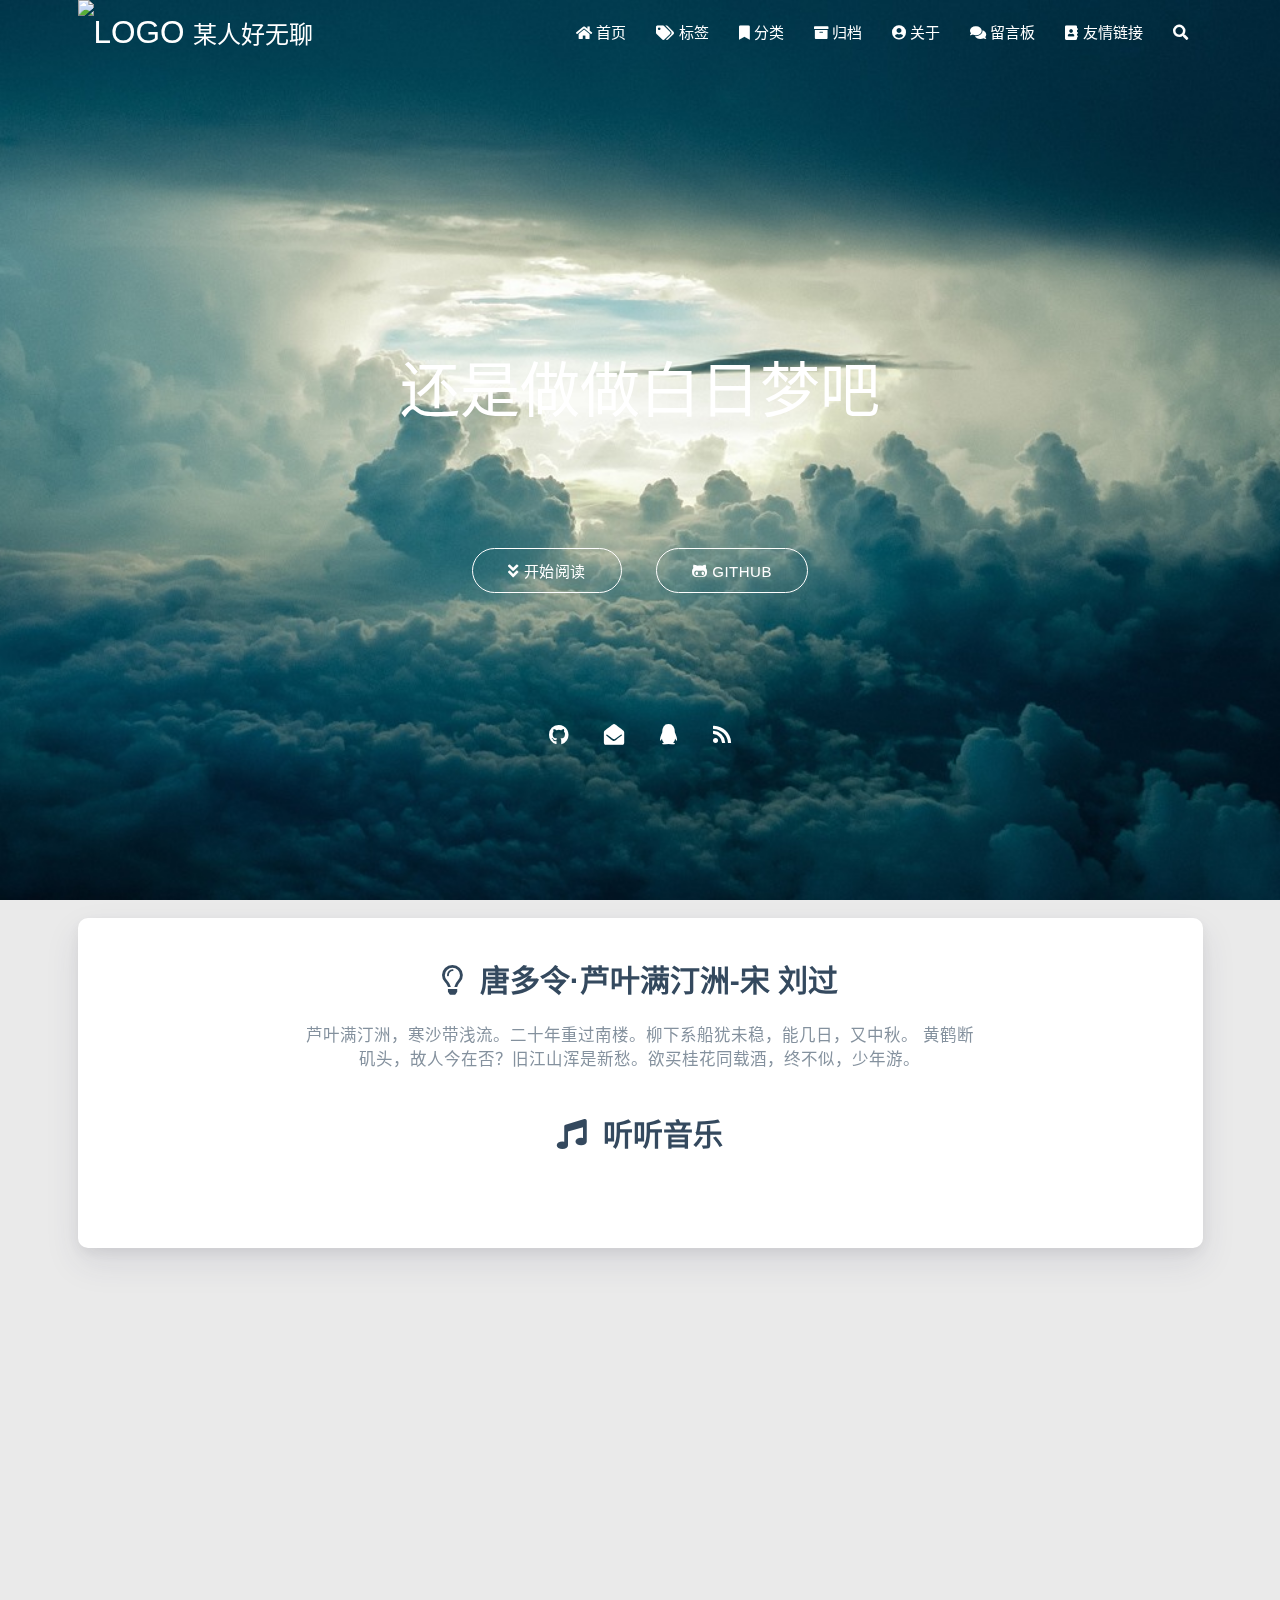
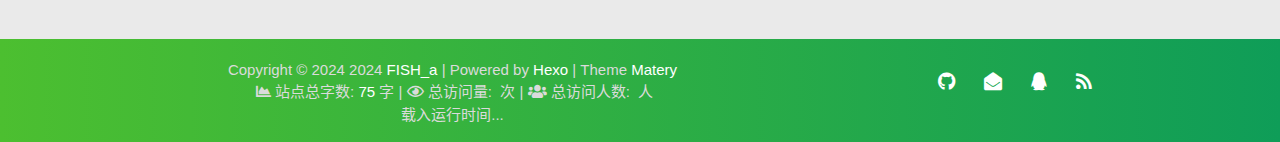
==== index.html @ 222952ec "Site updated: 2024-07-02 15:16:14" ====
<!DOCTYPE HTML>
<html lang="zh-CN">


<head>
    <meta charset="utf-8">
    <meta name="keywords" content="某人好无聊">
    <meta name="description" content="free~">
    <meta http-equiv="X-UA-Compatible" content="IE=edge">
    <meta name="viewport" content="width=device-width, initial-scale=1.0, user-scalable=no">
    <meta name="renderer" content="webkit|ie-stand|ie-comp">
    <meta name="mobile-web-app-capable" content="yes">
    <meta name="format-detection" content="telephone=no">
    <meta name="apple-mobile-web-app-capable" content="yes">
    <meta name="apple-mobile-web-app-status-bar-style" content="black-translucent">
    <!-- Global site tag (gtag.js) - Google Analytics -->


    <title>某人好无聊</title>
    <link rel="icon" type="image/png" href="https://t.tutu.to/img/mIps6">

    <link rel="stylesheet" type="text/css" href="/libs/awesome/css/all.css">
    <link rel="stylesheet" type="text/css" href="/libs/materialize/materialize.min.css">
    <link rel="stylesheet" type="text/css" href="/libs/aos/aos.css">
    <link rel="stylesheet" type="text/css" href="/libs/animate/animate.min.css">
    <link rel="stylesheet" type="text/css" href="/libs/lightGallery/css/lightgallery.min.css">
    <link rel="stylesheet" type="text/css" href="/css/matery.css">
    <link rel="stylesheet" type="text/css" href="/css/my.css">

    <script src="/libs/jquery/jquery.min.js"></script>

<meta name="generator" content="Hexo 7.3.0"></head>



   <style>
    body{
       background-image: url(https://t.tutu.to/img/mNIbw);
       background-repeat:no-repeat;
       background-size:cover;
       background-attachment:fixed;
    }
</style>



<body>
    <header class="navbar-fixed">
    <nav id="headNav" class="bg-color nav-transparent">
        <div id="navContainer" class="nav-wrapper container">
            <div class="brand-logo">
                <a href="/" class="waves-effect waves-light">
                    
                    <img src="https://t.tutu.to/img/mIps6" class="logo-img" alt="LOGO">
                    
                    <span class="logo-span">某人好无聊</span>
                </a>
            </div>
            

<a href="#" data-target="mobile-nav" class="sidenav-trigger button-collapse"><i class="fas fa-bars"></i></a>
<ul class="right nav-menu">
  
  <li class="hide-on-med-and-down nav-item">
    
    <a href="/" class="waves-effect waves-light">
      
      <i class="fas fa-home" style="zoom: 0.6;"></i>
      
      <span>首页</span>
    </a>
    
  </li>
  
  <li class="hide-on-med-and-down nav-item">
    
    <a href="/tags" class="waves-effect waves-light">
      
      <i class="fas fa-tags" style="zoom: 0.6;"></i>
      
      <span>标签</span>
    </a>
    
  </li>
  
  <li class="hide-on-med-and-down nav-item">
    
    <a href="/categories" class="waves-effect waves-light">
      
      <i class="fas fa-bookmark" style="zoom: 0.6;"></i>
      
      <span>分类</span>
    </a>
    
  </li>
  
  <li class="hide-on-med-and-down nav-item">
    
    <a href="/archives" class="waves-effect waves-light">
      
      <i class="fas fa-archive" style="zoom: 0.6;"></i>
      
      <span>归档</span>
    </a>
    
  </li>
  
  <li class="hide-on-med-and-down nav-item">
    
    <a href="/about" class="waves-effect waves-light">
      
      <i class="fas fa-user-circle" style="zoom: 0.6;"></i>
      
      <span>关于</span>
    </a>
    
  </li>
  
  <li class="hide-on-med-and-down nav-item">
    
    <a href="/contact" class="waves-effect waves-light">
      
      <i class="fas fa-comments" style="zoom: 0.6;"></i>
      
      <span>留言板</span>
    </a>
    
  </li>
  
  <li class="hide-on-med-and-down nav-item">
    
    <a href="/friends" class="waves-effect waves-light">
      
      <i class="fas fa-address-book" style="zoom: 0.6;"></i>
      
      <span>友情链接</span>
    </a>
    
  </li>
  
  <li>
    <a href="#searchModal" class="modal-trigger waves-effect waves-light">
      <i id="searchIcon" class="fas fa-search" title="搜索" style="zoom: 0.85;"></i>
    </a>
  </li>
</ul>


<div id="mobile-nav" class="side-nav sidenav">

    <div class="mobile-head bg-color">
        
        <img src="https://t.tutu.to/img/mIps6" class="logo-img circle responsive-img">
        
        <div class="logo-name">某人好无聊</div>
        <div class="logo-desc">
            
            free~
            
        </div>
    </div>

    

    <ul class="menu-list mobile-menu-list">
        
        <li class="m-nav-item">
	  
		<a href="/" class="waves-effect waves-light">
			
			    <i class="fa-fw fas fa-home"></i>
			
			首页
		</a>
          
        </li>
        
        <li class="m-nav-item">
	  
		<a href="/tags" class="waves-effect waves-light">
			
			    <i class="fa-fw fas fa-tags"></i>
			
			标签
		</a>
          
        </li>
        
        <li class="m-nav-item">
	  
		<a href="/categories" class="waves-effect waves-light">
			
			    <i class="fa-fw fas fa-bookmark"></i>
			
			分类
		</a>
          
        </li>
        
        <li class="m-nav-item">
	  
		<a href="/archives" class="waves-effect waves-light">
			
			    <i class="fa-fw fas fa-archive"></i>
			
			归档
		</a>
          
        </li>
        
        <li class="m-nav-item">
	  
		<a href="/about" class="waves-effect waves-light">
			
			    <i class="fa-fw fas fa-user-circle"></i>
			
			关于
		</a>
          
        </li>
        
        <li class="m-nav-item">
	  
		<a href="/contact" class="waves-effect waves-light">
			
			    <i class="fa-fw fas fa-comments"></i>
			
			留言板
		</a>
          
        </li>
        
        <li class="m-nav-item">
	  
		<a href="/friends" class="waves-effect waves-light">
			
			    <i class="fa-fw fas fa-address-book"></i>
			
			友情链接
		</a>
          
        </li>
        
        
        <li><div class="divider"></div></li>
        <li>
            <a href="https://github.com/fanxien" class="waves-effect waves-light" target="_blank">
                <i class="fab fa-github-square fa-fw"></i>Fork Me
            </a>
        </li>
        
    </ul>
</div>


        </div>

        
            <style>
    .nav-transparent .github-corner {
        display: none !important;
    }

    .github-corner {
        position: absolute;
        z-index: 10;
        top: 0;
        right: 0;
        border: 0;
        transform: scale(1.1);
    }

    .github-corner svg {
        color: #0f9d58;
        fill: #fff;
        height: 64px;
        width: 64px;
    }

    .github-corner:hover .octo-arm {
        animation: a 0.56s ease-in-out;
    }

    .github-corner .octo-arm {
        animation: none;
    }

    @keyframes a {
        0%,
        to {
            transform: rotate(0);
        }
        20%,
        60% {
            transform: rotate(-25deg);
        }
        40%,
        80% {
            transform: rotate(10deg);
        }
    }
</style>

<a href="https://github.com/fanxien" class="github-corner tooltipped hide-on-med-and-down" target="_blank"
   data-tooltip="Fork Me" data-position="left" data-delay="50">
    <svg viewBox="0 0 250 250" aria-hidden="true">
        <path d="M0,0 L115,115 L130,115 L142,142 L250,250 L250,0 Z"></path>
        <path d="M128.3,109.0 C113.8,99.7 119.0,89.6 119.0,89.6 C122.0,82.7 120.5,78.6 120.5,78.6 C119.2,72.0 123.4,76.3 123.4,76.3 C127.3,80.9 125.5,87.3 125.5,87.3 C122.9,97.6 130.6,101.9 134.4,103.2"
              fill="currentColor" style="transform-origin: 130px 106px;" class="octo-arm"></path>
        <path d="M115.0,115.0 C114.9,115.1 118.7,116.5 119.8,115.4 L133.7,101.6 C136.9,99.2 139.9,98.4 142.2,98.6 C133.8,88.0 127.5,74.4 143.8,58.0 C148.5,53.4 154.0,51.2 159.7,51.0 C160.3,49.4 163.2,43.6 171.4,40.1 C171.4,40.1 176.1,42.5 178.8,56.2 C183.1,58.6 187.2,61.8 190.9,65.4 C194.5,69.0 197.7,73.2 200.1,77.6 C213.8,80.2 216.3,84.9 216.3,84.9 C212.7,93.1 206.9,96.0 205.4,96.6 C205.1,102.4 203.0,107.8 198.3,112.5 C181.9,128.9 168.3,122.5 157.7,114.1 C157.9,116.9 156.7,120.9 152.7,124.9 L141.0,136.5 C139.8,137.7 141.6,141.9 141.8,141.8 Z"
              fill="currentColor" class="octo-body"></path>
    </svg>
</a>
        
    </nav>

</header>

    
<style>
    .carousel-control {
        width: 45px;
        height: 45px;
        line-height: 55px;
        border-radius: 45px;
        background: transparent;
        cursor: pointer;
        z-index: 100;
    }

    #prev-cover {
        position: absolute;
        top: 48%;
        left: 8px;
    }

    #next-cover {
        position: absolute;
        top: 48%;
        right: 8px;;
    }

    #prev-cover i {
        margin-right: 3px;
    }

    #next-cover i {
        margin-left: 3px;
    }

    .carousel-control:hover {
        background-color: rgba(0, 0, 0, .4);
    }

    .carousel-control i {
        color: #fff;
        font-size: 2.4rem;
    }
</style>



<div class="carousel carousel-slider center index-cover" data-indicators="true" style="margin-top: -64px;">
    

    <div class="carousel-item red white-text bg-cover about-cover">
        <div class="container">
            <div class="row">
    <div class="col s10 offset-s1 m8 offset-m2 l8 offset-l2">
        <div class="brand">
            <div class="title center-align">
                
                还是做做白日梦吧
                
            </div>

            <div class="description center-align">
                
                <span id="subtitle"></span>
                <script src="https://cdn.jsdelivr.net/npm/typed.js@2.0.11"></script>
                <script>
                    var typed = new Typed("#subtitle", {
                        strings: ['从来没有真正的绝境, 只有心灵的迷途','Never really desperate, only the lost of the soul'],
                        startDelay: 300,
                        typeSpeed: 100,
                        loop: true,
                        backSpeed: 50,
                        showCursor: true
                    });
                </script>
                
            </div>
        </div>
    </div>
</div>


<script>
    // 每天切换 banner 图.  Switch banner image every day.
    var bannerUrl = "/medias/banner/" + new Date().getDay() + '.jpg';
    $('.bg-cover').css('background-image', 'url(' + bannerUrl + ')');
</script>



            <div class="cover-btns">
                <a href="#articles" class="waves-effect waves-light btn">
                    <i class="fa fa-angle-double-down"></i>开始阅读
                </a>

                
                    <a href="https://github.com/blinkfox/hexo-theme-matery" class="waves-effect waves-light btn" target="_blank">
                        <i class="fab fa-github-alt"></i>Github
                    </a>
                
            </div>
            <div class="cover-social-link">
    <a href="https://github.com/fanxien" class="tooltipped" target="_blank" data-tooltip="访问我的GitHub" data-position="top" data-delay="50">
        <i class="fab fa-github"></i>
    </a>



    <a href="mailto:3029136568@qq.com" class="tooltipped" target="_blank" data-tooltip="邮件联系我" data-position="top" data-delay="50">
        <i class="fas fa-envelope-open"></i>
    </a>







    <a href="tencent://AddContact/?fromId=50&fromSubId=1&subcmd=all&uin=3029136568" class="tooltipped" target="_blank" data-tooltip="QQ联系我: 3029136568" data-position="top" data-delay="50">
        <i class="fab fa-qq"></i>
    </a>







    <a href="/atom.xml" class="tooltipped" target="_blank" data-tooltip="RSS 订阅" data-position="top" data-delay="50">
        <i class="fas fa-rss"></i>
    </a>

</div>
        </div>
    </div>

    
</div>

<script>
    $(function () {
        let coverSlider = $('.carousel');

        //用户触摸轮播自动 restartPlay 是否生效
        let initUserPressedOrDraggedActive = false

        //用户触摸轮播自动 restartPlay
        function initUserPressedOrDragged(instance) {
            setInterval(() => {
                if (instance.pressed || instance.dragged) {
                    // console.log('initUserPressedOrDragged: ',instance.pressed,instance.dragged)
                    restartPlay()
                }
            }, 1000)
        }

        coverSlider.carousel({
            duration: Number('120'),
            fullWidth: true,
            indicators: 'true' === 'true',
            onCycleTo() {
                if (!initUserPressedOrDraggedActive) {
                    // console.log('initUserPressedOrDraggedActive')
                    initUserPressedOrDragged(this)
                    initUserPressedOrDraggedActive = true
                }
            },
        })

        let carouselIntervalId;
        
        // Loop to call the next cover article picture.
        let autoCarousel = function () {
            carouselIntervalId = setInterval(function () {
                coverSlider.carousel('next');
            }, 5000);
        };
        autoCarousel();
        

        function restartPlay() {
            
            clearInterval(carouselIntervalId);
            autoCarousel();
            
        };

        
        // prev and next cover post.
        $('#prev-cover').click(function () {
            coverSlider.carousel('prev');
            restartPlay();
        });
        $('#next-cover').click(function () {
            coverSlider.carousel('next');
            restartPlay();
        });
        
    });
</script>



<main class="content">

    
    <div id="indexCard" class="index-card">
        <div class="container ">
            <div class="card">
                <div class="card-content">
                    
                        <div class="dream">
    
    <div class="title center-align">
        <i class="far fa-lightbulb"></i>&nbsp;&nbsp;唐多令·芦叶满汀洲-宋 刘过
    </div>
    
    <div class="row">
        <div class="col l8 offset-l2 m10 offset-m1 s10 offset-s1 center-align text">
            芦叶满汀洲，寒沙带浅流。二十年重过南楼。柳下系船犹未稳，能几日，又中秋。 黄鹤断矶头，故人今在否？旧江山浑是新愁。欲买桂花同载酒，终不似，少年游。
        </div>
    </div>
</div>

                    

                    
                        <link rel="stylesheet" href="/libs/aplayer/APlayer.min.css">
<style>
    .aplayer .aplayer-lrc p {
        
        display: none;
        
        font-size: 12px;
        font-weight: 700;
        line-height: 16px !important;
    }

    .aplayer .aplayer-lrc p.aplayer-lrc-current {
        
        display: none;
        
        font-size: 15px;
        color: #42b983;
    }

    
    .aplayer.aplayer-fixed.aplayer-narrow .aplayer-body {
        left: -66px !important;
    }

    .aplayer.aplayer-fixed.aplayer-narrow .aplayer-body:hover {
        left: 0px !important;
    }

    
</style>
<div class="music-player">
    
        <div class="title center-align">
            <i class="fas fa-music"></i>&nbsp;&nbsp;听听音乐
        </div>
    
    <div class="row">
        <meting-js class="col l8 offset-l2 m10 offset-m1 s12"
                   server="netease"
                   type="playlist"
                   id="2349452597"
                   fixed='false'
                   autoplay='true'
                   theme='#42b983'
                   loop='all'
                   order='random'
                   preload='auto'
                   volume='0.7'
                   list-folded='true'
        >
        </meting-js>
    </div>
</div>

<script src="/libs/aplayer/APlayer.min.js"></script>
<script src="https://cdn.jsdelivr.net/npm/meting@2/dist/Meting.min.js"></script>

                        

                    

                    
                    <div id="recommend-sections" class="recommend">
                        



                    </div>
                    
                </div>
            </div>
        </div>
    </div>
    

    

    <!-- 所有文章卡片 -->
    <article id="articles" class="container articles">
        <div class="row article-row">
            
            <div class="article col s12 m6 l4" data-aos="zoom-in">
                <div class="card">
                    <a href="/2024/07/02/hello-world/">
                        <div class="card-image">
                            
                            
                            <img src="/medias/featureimages/12.jpg" class="responsive-img" alt="Hello World">
                            
                            <span class="card-title">Hello World</span>
                        </div>
                    </a>

                    <div class="card-content article-content">
                        <div class="summary block-with-text">
                            
                                Welcome to Hexo! This is your very first post. Check documentation for more info. If you get any problems when using Hex
                            
                        </div>
                        <div class="publish-info">
                            <span class="publish-date">
                                <i class="far fa-clock fa-fw icon-date"></i>2024-07-02
                            </span>
                            <span class="publish-author">
                                
                                <i class="fas fa-user fa-fw"></i>
                                FISH_a
                                
                            </span>
                        </div>
                    </div>

                    
                </div>
            </div>
            
        </div>
    </article>

</main>




    <footer class="page-footer bg-color">
    
    <div class="container row center-align" style="margin-bottom: 15px !important;">
        <div class="col s12 m8 l8 copy-right">
            Copyright&nbsp;&copy;
            
                <span id="year">2024</span>
            
            <span id="year">2024</span>
            <a href="/about" target="_blank">FISH_a</a>
            |&nbsp;Powered by&nbsp;<a href="https://hexo.io/" target="_blank">Hexo</a>
            |&nbsp;Theme&nbsp;<a href="https://github.com/blinkfox/hexo-theme-matery" target="_blank">Matery</a>
            <br>
            
            &nbsp;<i class="fas fa-chart-area"></i>&nbsp;站点总字数:&nbsp;<span
                class="white-color">75</span>&nbsp;字
            
            
            
            
            
            
            <span id="busuanzi_container_site_pv">
                |&nbsp;<i class="far fa-eye"></i>&nbsp;总访问量:&nbsp;<span id="busuanzi_value_site_pv"
                    class="white-color"></span>&nbsp;次
            </span>
            
            
            <span id="busuanzi_container_site_uv">
                |&nbsp;<i class="fas fa-users"></i>&nbsp;总访问人数:&nbsp;<span id="busuanzi_value_site_uv"
                    class="white-color"></span>&nbsp;人
            </span>
            
            <br>
            
            <span id="sitetime">载入运行时间...</span>
            <script>
                function siteTime() {
                    var seconds = 1000;
                    var minutes = seconds * 60;
                    var hours = minutes * 60;
                    var days = hours * 24;
                    var years = days * 365;
                    var today = new Date();
                    var startYear = "2024";
                    var startMonth = "7";
                    var startDate = "2";
                    var startHour = "0";
                    var startMinute = "0";
                    var startSecond = "0";
                    var todayYear = today.getFullYear();
                    var todayMonth = today.getMonth() + 1;
                    var todayDate = today.getDate();
                    var todayHour = today.getHours();
                    var todayMinute = today.getMinutes();
                    var todaySecond = today.getSeconds();
                    var t1 = Date.UTC(startYear, startMonth, startDate, startHour, startMinute, startSecond);
                    var t2 = Date.UTC(todayYear, todayMonth, todayDate, todayHour, todayMinute, todaySecond);
                    var diff = t2 - t1;
                    var diffYears = Math.floor(diff / years);
                    var diffDays = Math.floor((diff / days) - diffYears * 365);
                    var diffHours = Math.floor((diff - (diffYears * 365 + diffDays) * days) / hours);
                    var diffMinutes = Math.floor((diff - (diffYears * 365 + diffDays) * days - diffHours * hours) /
                        minutes);
                    var diffSeconds = Math.floor((diff - (diffYears * 365 + diffDays) * days - diffHours * hours -
                        diffMinutes * minutes) / seconds);
                    if (startYear == todayYear) {
                        document.getElementById("year").innerHTML = todayYear;
                        document.getElementById("sitetime").innerHTML = "本站已安全运行 " + diffDays + " 天 " + diffHours +
                            " 小时 " + diffMinutes + " 分钟 " + diffSeconds + " 秒";
                    } else {
                        document.getElementById("year").innerHTML = startYear + " - " + todayYear;
                        document.getElementById("sitetime").innerHTML = "本站已安全运行 " + diffYears + " 年 " + diffDays +
                            " 天 " + diffHours + " 小时 " + diffMinutes + " 分钟 " + diffSeconds + " 秒";
                    }
                }
                setInterval(siteTime, 1000);
            </script>
            
            <br>
            
        </div>
        <div class="col s12 m4 l4 social-link social-statis">
    <a href="https://github.com/fanxien" class="tooltipped" target="_blank" data-tooltip="访问我的GitHub" data-position="top" data-delay="50">
        <i class="fab fa-github"></i>
    </a>



    <a href="mailto:3029136568@qq.com" class="tooltipped" target="_blank" data-tooltip="邮件联系我" data-position="top" data-delay="50">
        <i class="fas fa-envelope-open"></i>
    </a>







    <a href="tencent://AddContact/?fromId=50&fromSubId=1&subcmd=all&uin=3029136568" class="tooltipped" target="_blank" data-tooltip="QQ联系我: 3029136568" data-position="top" data-delay="50">
        <i class="fab fa-qq"></i>
    </a>







    <a href="/atom.xml" class="tooltipped" target="_blank" data-tooltip="RSS 订阅" data-position="top" data-delay="50">
        <i class="fas fa-rss"></i>
    </a>

</div>
    </div>
</footer>

<div class="progress-bar"></div>


    <!-- 搜索遮罩框 -->
<div id="searchModal" class="modal">
    <div class="modal-content">
        <div class="search-header">
            <span class="title"><i class="fas fa-search"></i>&nbsp;&nbsp;搜索</span>
            <input type="search" id="searchInput" name="s" placeholder="请输入搜索的关键字"
                   class="search-input">
        </div>
        <div id="searchResult"></div>
    </div>
</div>

<script type="text/javascript">
$(function () {
    var searchFunc = function (path, search_id, content_id) {
        'use strict';
        $.ajax({
            url: path,
            dataType: "xml",
            success: function (xmlResponse) {
                // get the contents from search data
                var datas = $("entry", xmlResponse).map(function () {
                    return {
                        title: $("title", this).text(),
                        content: $("content", this).text(),
                        url: $("url", this).text()
                    };
                }).get();
                var $input = document.getElementById(search_id);
                var $resultContent = document.getElementById(content_id);
                $input.addEventListener('input', function () {
                    var str = '<ul class=\"search-result-list\">';
                    var keywords = this.value.trim().toLowerCase().split(/[\s\-]+/);
                    $resultContent.innerHTML = "";
                    if (this.value.trim().length <= 0) {
                        return;
                    }
                    // perform local searching
                    datas.forEach(function (data) {
                        var isMatch = true;
                        var data_title = data.title.trim().toLowerCase();
                        var data_content = data.content.trim().replace(/<[^>]+>/g, "").toLowerCase();
                        var data_url = data.url;
                        data_url = data_url.indexOf('/') === 0 ? data.url : '/' + data_url;
                        var index_title = -1;
                        var index_content = -1;
                        var first_occur = -1;
                        // only match artiles with not empty titles and contents
                        if (data_title !== '' && data_content !== '') {
                            keywords.forEach(function (keyword, i) {
                                index_title = data_title.indexOf(keyword);
                                index_content = data_content.indexOf(keyword);
                                if (index_title < 0 && index_content < 0) {
                                    isMatch = false;
                                } else {
                                    if (index_content < 0) {
                                        index_content = 0;
                                    }
                                    if (i === 0) {
                                        first_occur = index_content;
                                    }
                                }
                            });
                        }
                        // show search results
                        if (isMatch) {
                            str += "<li><a href='" + data_url + "' class='search-result-title'>" + data_title + "</a>";
                            var content = data.content.trim().replace(/<[^>]+>/g, "");
                            if (first_occur >= 0) {
                                // cut out 100 characters
                                var start = first_occur - 20;
                                var end = first_occur + 80;
                                if (start < 0) {
                                    start = 0;
                                }
                                if (start === 0) {
                                    end = 100;
                                }
                                if (end > content.length) {
                                    end = content.length;
                                }
                                var match_content = content.substr(start, end);
                                // highlight all keywords
                                keywords.forEach(function (keyword) {
                                    var regS = new RegExp(keyword, "gi");
                                    match_content = match_content.replace(regS, "<em class=\"search-keyword\">" + keyword + "</em>");
                                });

                                str += "<p class=\"search-result\">" + match_content + "...</p>"
                            }
                            str += "</li>";
                        }
                    });
                    str += "</ul>";
                    $resultContent.innerHTML = str;
                });
            }
        });
    };

    searchFunc('/search.xml', 'searchInput', 'searchResult');
});
</script>

    <!-- 回到顶部按钮 -->
<div id="backTop" class="top-scroll">
    <a class="btn-floating btn-large waves-effect waves-light" href="#!">
        <i class="fas fa-arrow-up"></i>
    </a>
</div>


    <script src="/libs/materialize/materialize.min.js"></script>
    <script src="/libs/masonry/masonry.pkgd.min.js"></script>
    <script src="/libs/aos/aos.js"></script>
    <script src="/libs/scrollprogress/scrollProgress.min.js"></script>
    <script src="/libs/lightGallery/js/lightgallery-all.min.js"></script>
    <script src="/js/matery.js"></script>

    <!-- Baidu Analytics -->

    <!-- Baidu Push -->

<script>
    (function () {
        var bp = document.createElement('script');
        var curProtocol = window.location.protocol.split(':')[0];
        if (curProtocol === 'https') {
            bp.src = 'https://zz.bdstatic.com/linksubmit/push.js';
        } else {
            bp.src = 'http://push.zhanzhang.baidu.com/push.js';
        }
        var s = document.getElementsByTagName("script")[0];
        s.parentNode.insertBefore(bp, s);
    })();
</script>

    
    <script src="/libs/others/clicklove.js" async="async"></script>
    
    
    <script async src="/libs/others/busuanzi.pure.mini.js"></script>
    

    

    

	
    

    

    

    
    <script src="/libs/instantpage/instantpage.js" type="module"></script>
    

</body>

</html>
---- libs/lightGallery/css/lightgallery.min.css ----
.lg-sub-html,.lg-toolbar{background-color:rgba(0,0,0,.45)}@font-face{font-family:lg;src:url(../fonts/lg.eot?n1z373);src:url(../fonts/lg.eot?#iefixn1z373) format("embedded-opentype"),url(../fonts/lg.woff?n1z373) format("woff"),url(../fonts/lg.ttf?n1z373) format("truetype"),url(../fonts/lg.svg?n1z373#lg) format("svg");font-weight:400;font-style:normal}.lg-icon{font-family:lg;speak:none;font-style:normal;font-weight:400;font-variant:normal;text-transform:none;line-height:1;-webkit-font-smoothing:antialiased;-moz-osx-font-smoothing:grayscale}.lg-actions .lg-next,.lg-actions .lg-prev{background-color:rgba(0,0,0,.45);border-radius:2px;color:#999;cursor:pointer;display:block;font-size:22px;margin-top:-10px;padding:8px 10px 9px;position:absolute;top:50%;z-index:1080;border:none;outline:0}.lg-actions .lg-next.disabled,.lg-actions .lg-prev.disabled{pointer-events:none;opacity:.5}.lg-actions .lg-next:hover,.lg-actions .lg-prev:hover{color:#FFF}.lg-actions .lg-next{right:20px}.lg-actions .lg-next:before{content:"\e095"}.lg-actions .lg-prev{left:20px}.lg-actions .lg-prev:after{content:"\e094"}@-webkit-keyframes lg-right-end{0%,100%{left:0}50%{left:-30px}}@-moz-keyframes lg-right-end{0%,100%{left:0}50%{left:-30px}}@-ms-keyframes lg-right-end{0%,100%{left:0}50%{left:-30px}}@keyframes lg-right-end{0%,100%{left:0}50%{left:-30px}}@-webkit-keyframes lg-left-end{0%,100%{left:0}50%{left:30px}}@-moz-keyframes lg-left-end{0%,100%{left:0}50%{left:30px}}@-ms-keyframes lg-left-end{0%,100%{left:0}50%{left:30px}}@keyframes lg-left-end{0%,100%{left:0}50%{left:30px}}.lg-outer.lg-right-end .lg-object{-webkit-animation:lg-right-end .3s;-o-animation:lg-right-end .3s;animation:lg-right-end .3s;position:relative}.lg-outer.lg-left-end .lg-object{-webkit-animation:lg-left-end .3s;-o-animation:lg-left-end .3s;animation:lg-left-end .3s;position:relative}.lg-toolbar{z-index:1082;left:0;position:absolute;top:0;width:100%}.lg-toolbar .lg-icon{color:#999;cursor:pointer;float:right;font-size:24px;height:47px;line-height:27px;padding:10px 0;text-align:center;width:50px;text-decoration:none!important;outline:0;-webkit-transition:color .2s linear;-o-transition:color .2s linear;transition:color .2s linear}.lg-toolbar .lg-icon:hover{color:#FFF}.lg-toolbar .lg-close:after{content:"\e070"}.lg-toolbar .lg-download:after{content:"\e0f2"}.lg-sub-html{bottom:0;color:#EEE;font-size:16px;left:0;padding:10px 40px;position:fixed;right:0;text-align:center;z-index:1080}.lg-sub-html h4{margin:0;font-size:13px;font-weight:700}.lg-sub-html p{font-size:12px;margin:5px 0 0}#lg-counter{color:#999;display:inline-block;font-size:16px;padding-left:20px;padding-top:12px;vertical-align:middle}.lg-next,.lg-prev,.lg-toolbar{opacity:1;-webkit-transition:-webkit-transform .35s cubic-bezier(0,0,.25,1) 0s,opacity .35s cubic-bezier(0,0,.25,1) 0s,color .2s linear;-moz-transition:-moz-transform .35s cubic-bezier(0,0,.25,1) 0s,opacity .35s cubic-bezier(0,0,.25,1) 0s,color .2s linear;-o-transition:-o-transform .35s cubic-bezier(0,0,.25,1) 0s,opacity .35s cubic-bezier(0,0,.25,1) 0s,color .2s linear;transition:transform .35s cubic-bezier(0,0,.25,1) 0s,opacity .35s cubic-bezier(0,0,.25,1) 0s,color .2s linear}.lg-hide-items .lg-prev{opacity:0;-webkit-transform:translate3d(-10px,0,0);transform:translate3d(-10px,0,0)}.lg-hide-items .lg-next{opacity:0;-webkit-transform:translate3d(10px,0,0);transform:translate3d(10px,0,0)}.lg-hide-items .lg-toolbar{opacity:0;-webkit-transform:translate3d(0,-10px,0);transform:translate3d(0,-10px,0)}body:not(.lg-from-hash) .lg-outer.lg-start-zoom .lg-object{-webkit-transform:scale3d(.5,.5,.5);transform:scale3d(.5,.5,.5);opacity:0;-webkit-transition:-webkit-transform 250ms cubic-bezier(0,0,.25,1) 0s,opacity 250ms cubic-bezier(0,0,.25,1)!important;-moz-transition:-moz-transform 250ms cubic-bezier(0,0,.25,1) 0s,opacity 250ms cubic-bezier(0,0,.25,1)!important;-o-transition:-o-transform 250ms cubic-bezier(0,0,.25,1) 0s,opacity 250ms cubic-bezier(0,0,.25,1)!important;transition:transform 250ms cubic-bezier(0,0,.25,1) 0s,opacity 250ms cubic-bezier(0,0,.25,1)!important;-webkit-transform-origin:50% 50%;-moz-transform-origin:50% 50%;-ms-transform-origin:50% 50%;transform-origin:50% 50%}body:not(.lg-from-hash) .lg-outer.lg-start-zoom .lg-item.lg-complete .lg-object{-webkit-transform:scale3d(1,1,1);transform:scale3d(1,1,1);opacity:1}.lg-outer .lg-thumb-outer{background-color:#0D0A0A;bottom:0;position:absolute;width:100%;z-index:1080;max-height:350px;-webkit-transform:translate3d(0,100%,0);transform:translate3d(0,100%,0);-webkit-transition:-webkit-transform .25s cubic-bezier(0,0,.25,1) 0s;-moz-transition:-moz-transform .25s cubic-bezier(0,0,.25,1) 0s;-o-transition:-o-transform .25s cubic-bezier(0,0,.25,1) 0s;transition:transform .25s cubic-bezier(0,0,.25,1) 0s}.lg-outer .lg-thumb-outer.lg-grab .lg-thumb-item{cursor:-webkit-grab;cursor:-moz-grab;cursor:-o-grab;cursor:-ms-grab;cursor:grab}.lg-outer .lg-thumb-outer.lg-grabbing .lg-thumb-item{cursor:move;cursor:-webkit-grabbing;cursor:-moz-grabbing;cursor:-o-grabbing;cursor:-ms-grabbing;cursor:grabbing}.lg-outer .lg-thumb-outer.lg-dragging .lg-thumb{-webkit-transition-duration:0s!important;transition-duration:0s!important}.lg-outer.lg-thumb-open .lg-thumb-outer{-webkit-transform:translate3d(0,0,0);transform:translate3d(0,0,0)}.lg-outer .lg-thumb{padding:10px 0;height:100%;margin-bottom:-5px}.lg-outer .lg-thumb-item{cursor:pointer;float:left;overflow:hidden;height:100%;border:2px solid #FFF;border-radius:4px;margin-bottom:5px}@media (min-width:1025px){.lg-outer .lg-thumb-item{-webkit-transition:border-color .25s ease;-o-transition:border-color .25s ease;transition:border-color .25s ease}}.lg-outer .lg-thumb-item.active,.lg-outer .lg-thumb-item:hover{border-color:#a90707}.lg-outer .lg-thumb-item img{width:100%;height:100%;object-fit:cover}.lg-outer.lg-has-thumb .lg-item{padding-bottom:120px}.lg-outer.lg-can-toggle .lg-item{padding-bottom:0}.lg-outer.lg-pull-caption-up .lg-sub-html{-webkit-transition:bottom .25s ease;-o-transition:bottom .25s ease;transition:bottom .25s ease}.lg-outer.lg-pull-caption-up.lg-thumb-open .lg-sub-html{bottom:100px}.lg-outer .lg-toogle-thumb{background-color:#0D0A0A;border-radius:2px 2px 0 0;color:#999;cursor:pointer;font-size:24px;height:39px;line-height:27px;padding:5px 0;position:absolute;right:20px;text-align:center;top:-39px;width:50px}.lg-outer .lg-toogle-thumb:hover,.lg-outer.lg-dropdown-active #lg-share{color:#FFF}.lg-outer .lg-toogle-thumb:after{content:"\e1ff"}.lg-outer .lg-video-cont{display:inline-block;vertical-align:middle;max-width:1140px;max-height:100%;width:100%;padding:0 5px}.lg-outer .lg-video{width:100%;height:0;padding-bottom:56.25%;overflow:hidden;position:relative}.lg-outer .lg-video .lg-object{display:inline-block;position:absolute;top:0;left:0;width:100%!important;height:100%!important}.lg-outer .lg-video .lg-video-play{width:84px;height:59px;position:absolute;left:50%;top:50%;margin-left:-42px;margin-top:-30px;z-index:1080;cursor:pointer}.lg-outer .lg-has-iframe .lg-video{-webkit-overflow-scrolling:touch;overflow:auto}.lg-outer .lg-has-vimeo .lg-video-play{background:url(../img/vimeo-play.png) no-repeat}.lg-outer .lg-has-vimeo:hover .lg-video-play{background:url(../img/vimeo-play.png) 0 -58px no-repeat}.lg-outer .lg-has-html5 .lg-video-play{background:url(../img/video-play.png) no-repeat;height:64px;margin-left:-32px;margin-top:-32px;width:64px;opacity:.8}.lg-outer .lg-has-html5:hover .lg-video-play{opacity:1}.lg-outer .lg-has-youtube .lg-video-play{background:url(../img/youtube-play.png) no-repeat}.lg-outer .lg-has-youtube:hover .lg-video-play{background:url(../img/youtube-play.png) 0 -60px no-repeat}.lg-outer .lg-video-object{width:100%!important;height:100%!important;position:absolute;top:0;left:0}.lg-outer .lg-has-video .lg-video-object{visibility:hidden}.lg-outer .lg-has-video.lg-video-playing .lg-object,.lg-outer .lg-has-video.lg-video-playing .lg-video-play{display:none}.lg-outer .lg-has-video.lg-video-playing .lg-video-object{visibility:visible}.lg-progress-bar{background-color:#333;height:5px;left:0;position:absolute;top:0;width:100%;z-index:1083;opacity:0;-webkit-transition:opacity 80ms ease 0s;-moz-transition:opacity 80ms ease 0s;-o-transition:opacity 80ms ease 0s;transition:opacity 80ms ease 0s}.lg-progress-bar .lg-progress{background-color:#a90707;height:5px;width:0}.lg-progress-bar.lg-start .lg-progress{width:100%}.lg-show-autoplay .lg-progress-bar{opacity:1}.lg-autoplay-button:after{content:"\e01d"}.lg-show-autoplay .lg-autoplay-button:after{content:"\e01a"}.lg-outer.lg-css3.lg-zoom-dragging .lg-item.lg-complete.lg-zoomable .lg-image,.lg-outer.lg-css3.lg-zoom-dragging .lg-item.lg-complete.lg-zoomable .lg-img-wrap{-webkit-transition-duration:0s;transition-duration:0s}.lg-outer.lg-use-transition-for-zoom .lg-item.lg-complete.lg-zoomable .lg-img-wrap{-webkit-transition:-webkit-transform .3s cubic-bezier(0,0,.25,1) 0s;-moz-transition:-moz-transform .3s cubic-bezier(0,0,.25,1) 0s;-o-transition:-o-transform .3s cubic-bezier(0,0,.25,1) 0s;transition:transform .3s cubic-bezier(0,0,.25,1) 0s}.lg-outer.lg-use-left-for-zoom .lg-item.lg-complete.lg-zoomable .lg-img-wrap{-webkit-transition:left .3s cubic-bezier(0,0,.25,1) 0s,top .3s cubic-bezier(0,0,.25,1) 0s;-moz-transition:left .3s cubic-bezier(0,0,.25,1) 0s,top .3s cubic-bezier(0,0,.25,1) 0s;-o-transition:left .3s cubic-bezier(0,0,.25,1) 0s,top .3s cubic-bezier(0,0,.25,1) 0s;transition:left .3s cubic-bezier(0,0,.25,1) 0s,top .3s cubic-bezier(0,0,.25,1) 0s}.lg-outer .lg-item.lg-complete.lg-zoomable .lg-img-wrap{-webkit-transform:translate3d(0,0,0);transform:translate3d(0,0,0);-webkit-backface-visibility:hidden;-moz-backface-visibility:hidden;backface-visibility:hidden}.lg-outer .lg-item.lg-complete.lg-zoomable .lg-image{-webkit-transform:scale3d(1,1,1);transform:scale3d(1,1,1);-webkit-transition:-webkit-transform .3s cubic-bezier(0,0,.25,1) 0s,opacity .15s!important;-moz-transition:-moz-transform .3s cubic-bezier(0,0,.25,1) 0s,opacity .15s!important;-o-transition:-o-transform .3s cubic-bezier(0,0,.25,1) 0s,opacity .15s!important;transition:transform .3s cubic-bezier(0,0,.25,1) 0s,opacity .15s!important;-webkit-transform-origin:0 0;-moz-transform-origin:0 0;-ms-transform-origin:0 0;transform-origin:0 0;-webkit-backface-visibility:hidden;-moz-backface-visibility:hidden;backface-visibility:hidden}#lg-zoom-in:after{content:"\e311"}#lg-actual-size{font-size:20px}#lg-actual-size:after{content:"\e033"}#lg-zoom-out{opacity:.5;pointer-events:none}#lg-zoom-out:after{content:"\e312"}.lg-zoomed #lg-zoom-out{opacity:1;pointer-events:auto}.lg-outer .lg-pager-outer{bottom:60px;left:0;position:absolute;right:0;text-align:center;z-index:1080;height:10px}.lg-outer .lg-pager-outer.lg-pager-hover .lg-pager-cont{overflow:visible}.lg-outer .lg-pager-cont{cursor:pointer;display:inline-block;overflow:hidden;position:relative;vertical-align:top;margin:0 5px}.lg-outer .lg-pager-cont:hover .lg-pager-thumb-cont{opacity:1;-webkit-transform:translate3d(0,0,0);transform:translate3d(0,0,0)}.lg-outer .lg-pager-cont.lg-pager-active .lg-pager{box-shadow:0 0 0 2px #fff inset}.lg-outer .lg-pager-thumb-cont{background-color:#fff;color:#FFF;bottom:100%;height:83px;left:0;margin-bottom:20px;margin-left:-60px;opacity:0;padding:5px;position:absolute;width:120px;border-radius:3px;-webkit-transition:opacity .15s ease 0s,-webkit-transform .15s ease 0s;-moz-transition:opacity .15s ease 0s,-moz-transform .15s ease 0s;-o-transition:opacity .15s ease 0s,-o-transform .15s ease 0s;transition:opacity .15s ease 0s,transform .15s ease 0s;-webkit-transform:translate3d(0,5px,0);transform:translate3d(0,5px,0)}.lg-outer .lg-pager-thumb-cont img{width:100%;height:100%}.lg-outer .lg-pager{background-color:rgba(255,255,255,.5);border-radius:50%;box-shadow:0 0 0 8px rgba(255,255,255,.7) inset;display:block;height:12px;-webkit-transition:box-shadow .3s ease 0s;-o-transition:box-shadow .3s ease 0s;transition:box-shadow .3s ease 0s;width:12px}.lg-outer .lg-pager:focus,.lg-outer .lg-pager:hover{box-shadow:0 0 0 8px #fff inset}.lg-outer .lg-caret{border-left:10px solid transparent;border-right:10px solid transparent;border-top:10px dashed;bottom:-10px;display:inline-block;height:0;left:50%;margin-left:-5px;position:absolute;vertical-align:middle;width:0}.lg-fullscreen:after{content:"\e20c"}.lg-fullscreen-on .lg-fullscreen:after{content:"\e20d"}.lg-outer #lg-dropdown-overlay{background-color:rgba(0,0,0,.25);bottom:0;cursor:default;left:0;position:fixed;right:0;top:0;z-index:1081;opacity:0;visibility:hidden;-webkit-transition:visibility 0s linear .18s,opacity .18s linear 0s;-o-transition:visibility 0s linear .18s,opacity .18s linear 0s;transition:visibility 0s linear .18s,opacity .18s linear 0s}.lg-outer.lg-dropdown-active #lg-dropdown-overlay,.lg-outer.lg-dropdown-active .lg-dropdown{-webkit-transition-delay:0s;transition-delay:0s;-moz-transform:translate3d(0,0,0);-o-transform:translate3d(0,0,0);-ms-transform:translate3d(0,0,0);-webkit-transform:translate3d(0,0,0);transform:translate3d(0,0,0);opacity:1;visibility:visible}.lg-outer .lg-dropdown{background-color:#fff;border-radius:2px;font-size:14px;list-style-type:none;margin:0;padding:10px 0;position:absolute;right:0;text-align:left;top:50px;opacity:0;visibility:hidden;-moz-transform:translate3d(0,5px,0);-o-transform:translate3d(0,5px,0);-ms-transform:translate3d(0,5px,0);-webkit-transform:translate3d(0,5px,0);transform:translate3d(0,5px,0);-webkit-transition:-webkit-transform .18s linear 0s,visibility 0s linear .5s,opacity .18s linear 0s;-moz-transition:-moz-transform .18s linear 0s,visibility 0s linear .5s,opacity .18s linear 0s;-o-transition:-o-transform .18s linear 0s,visibility 0s linear .5s,opacity .18s linear 0s;transition:transform .18s linear 0s,visibility 0s linear .5s,opacity .18s linear 0s}.lg-outer .lg-dropdown:after{content:"";display:block;height:0;width:0;position:absolute;border:8px solid transparent;border-bottom-color:#FFF;right:16px;top:-16px}.lg-outer .lg-dropdown>li:last-child{margin-bottom:0}.lg-outer .lg-dropdown>li:hover .lg-icon,.lg-outer .lg-dropdown>li:hover a{color:#333}.lg-outer .lg-dropdown a{color:#333;display:block;white-space:pre;padding:4px 12px;font-family:"Open Sans","Helvetica Neue",Helvetica,Arial,sans-serif;font-size:12px}.lg-outer .lg-dropdown a:hover{background-color:rgba(0,0,0,.07)}.lg-outer .lg-dropdown .lg-dropdown-text{display:inline-block;line-height:1;margin-top:-3px;vertical-align:middle}.lg-outer .lg-dropdown .lg-icon{color:#333;display:inline-block;float:none;font-size:20px;height:auto;line-height:1;margin-right:8px;padding:0;vertical-align:middle;width:auto}.lg-outer,.lg-outer .lg,.lg-outer .lg-inner{width:100%;height:100%}.lg-outer #lg-share{position:relative}.lg-outer #lg-share:after{content:"\e80d"}.lg-outer #lg-share-facebook .lg-icon{color:#3b5998}.lg-outer #lg-share-facebook .lg-icon:after{content:"\e901"}.lg-outer #lg-share-twitter .lg-icon{color:#00aced}.lg-outer #lg-share-twitter .lg-icon:after{content:"\e904"}.lg-outer #lg-share-googleplus .lg-icon{color:#dd4b39}.lg-outer #lg-share-googleplus .lg-icon:after{content:"\e902"}.lg-outer #lg-share-pinterest .lg-icon{color:#cb2027}.lg-outer #lg-share-pinterest .lg-icon:after{content:"\e903"}.lg-group:after{content:"";display:table;clear:both}.lg-outer{position:fixed;top:0;left:0;z-index:1050;text-align:left;opacity:0;-webkit-transition:opacity .15s ease 0s;-o-transition:opacity .15s ease 0s;transition:opacity .15s ease 0s}.lg-outer *{-webkit-box-sizing:border-box;-moz-box-sizing:border-box;box-sizing:border-box}.lg-outer.lg-visible{opacity:1}.lg-outer.lg-css3 .lg-item.lg-current,.lg-outer.lg-css3 .lg-item.lg-next-slide,.lg-outer.lg-css3 .lg-item.lg-prev-slide{-webkit-transition-duration:inherit!important;transition-duration:inherit!important;-webkit-transition-timing-function:inherit!important;transition-timing-function:inherit!important}.lg-outer.lg-css3.lg-dragging .lg-item.lg-current,.lg-outer.lg-css3.lg-dragging .lg-item.lg-next-slide,.lg-outer.lg-css3.lg-dragging .lg-item.lg-prev-slide{-webkit-transition-duration:0s!important;transition-duration:0s!important;opacity:1}.lg-outer.lg-grab img.lg-object{cursor:-webkit-grab;cursor:-moz-grab;cursor:-o-grab;cursor:-ms-grab;cursor:grab}.lg-outer.lg-grabbing img.lg-object{cursor:move;cursor:-webkit-grabbing;cursor:-moz-grabbing;cursor:-o-grabbing;cursor:-ms-grabbing;cursor:grabbing}.lg-outer .lg{position:relative;overflow:hidden;margin-left:auto;margin-right:auto;max-width:100%;max-height:100%}.lg-outer .lg-inner{position:absolute;left:0;top:0;white-space:nowrap}.lg-outer .lg-item{background:url(../img/loading.gif) center center no-repeat;display:none!important}.lg-outer.lg-css .lg-current,.lg-outer.lg-css3 .lg-current,.lg-outer.lg-css3 .lg-next-slide,.lg-outer.lg-css3 .lg-prev-slide{display:inline-block!important}.lg-outer .lg-img-wrap,.lg-outer .lg-item{display:inline-block;text-align:center;position:absolute;width:100%;height:100%}.lg-outer .lg-img-wrap:before,.lg-outer .lg-item:before{content:"";display:inline-block;height:50%;width:1px;margin-right:-1px}.lg-outer .lg-img-wrap{position:absolute;padding:0 5px;left:0;right:0;top:0;bottom:0}.lg-outer .lg-item.lg-complete{background-image:none}.lg-outer .lg-item.lg-current{z-index:1060}.lg-outer .lg-image{display:inline-block;vertical-align:middle;max-width:100%;max-height:100%;width:auto!important;height:auto!important}.lg-outer.lg-show-after-load .lg-item .lg-object,.lg-outer.lg-show-after-load .lg-item .lg-video-play{opacity:0;-webkit-transition:opacity .15s ease 0s;-o-transition:opacity .15s ease 0s;transition:opacity .15s ease 0s}.lg-outer.lg-show-after-load .lg-item.lg-complete .lg-object,.lg-outer.lg-show-after-load .lg-item.lg-complete .lg-video-play{opacity:1}.lg-outer .lg-empty-html,.lg-outer.lg-hide-download #lg-download{display:none}.lg-backdrop{position:fixed;top:0;left:0;right:0;bottom:0;z-index:1040;background-color:#000;opacity:0;-webkit-transition:opacity .15s ease 0s;-o-transition:opacity .15s ease 0s;transition:opacity .15s ease 0s}.lg-backdrop.in{opacity:1}.lg-css3.lg-no-trans .lg-current,.lg-css3.lg-no-trans .lg-next-slide,.lg-css3.lg-no-trans .lg-prev-slide{-webkit-transition:none 0s ease 0s!important;-moz-transition:none 0s ease 0s!important;-o-transition:none 0s ease 0s!important;transition:none 0s ease 0s!important}.lg-css3.lg-use-css3 .lg-item,.lg-css3.lg-use-left .lg-item{-webkit-backface-visibility:hidden;-moz-backface-visibility:hidden;backface-visibility:hidden}.lg-css3.lg-fade .lg-item{opacity:0}.lg-css3.lg-fade .lg-item.lg-current{opacity:1}.lg-css3.lg-fade .lg-item.lg-current,.lg-css3.lg-fade .lg-item.lg-next-slide,.lg-css3.lg-fade .lg-item.lg-prev-slide{-webkit-transition:opacity .1s ease 0s;-moz-transition:opacity .1s ease 0s;-o-transition:opacity .1s ease 0s;transition:opacity .1s ease 0s}.lg-css3.lg-slide.lg-use-css3 .lg-item{opacity:0}.lg-css3.lg-slide.lg-use-css3 .lg-item.lg-prev-slide{-webkit-transform:translate3d(-100%,0,0);transform:translate3d(-100%,0,0)}.lg-css3.lg-slide.lg-use-css3 .lg-item.lg-next-slide{-webkit-transform:translate3d(100%,0,0);transform:translate3d(100%,0,0)}.lg-css3.lg-slide.lg-use-css3 .lg-item.lg-current{-webkit-transform:translate3d(0,0,0);transform:translate3d(0,0,0);opacity:1}.lg-css3.lg-slide.lg-use-css3 .lg-item.lg-current,.lg-css3.lg-slide.lg-use-css3 .lg-item.lg-next-slide,.lg-css3.lg-slide.lg-use-css3 .lg-item.lg-prev-slide{-webkit-transition:-webkit-transform 1s cubic-bezier(0,0,.25,1) 0s,opacity .1s ease 0s;-moz-transition:-moz-transform 1s cubic-bezier(0,0,.25,1) 0s,opacity .1s ease 0s;-o-transition:-o-transform 1s cubic-bezier(0,0,.25,1) 0s,opacity .1s ease 0s;transition:transform 1s cubic-bezier(0,0,.25,1) 0s,opacity .1s ease 0s}.lg-css3.lg-slide.lg-use-left .lg-item{opacity:0;position:absolute;left:0}.lg-css3.lg-slide.lg-use-left .lg-item.lg-prev-slide{left:-100%}.lg-css3.lg-slide.lg-use-left .lg-item.lg-next-slide{left:100%}.lg-css3.lg-slide.lg-use-left .lg-item.lg-current{left:0;opacity:1}.lg-css3.lg-slide.lg-use-left .lg-item.lg-current,.lg-css3.lg-slide.lg-use-left .lg-item.lg-next-slide,.lg-css3.lg-slide.lg-use-left .lg-item.lg-prev-slide{-webkit-transition:left 1s cubic-bezier(0,0,.25,1) 0s,opacity .1s ease 0s;-moz-transition:left 1s cubic-bezier(0,0,.25,1) 0s,opacity .1s ease 0s;-o-transition:left 1s cubic-bezier(0,0,.25,1) 0s,opacity .1s ease 0s;transition:left 1s cubic-bezier(0,0,.25,1) 0s,opacity .1s ease 0s}
---- css/matery.css ----
/*全局基础样式*/
/*小屏幕下(手机类)的样式*/
@media only screen and (max-width: 601px) {
    .container {
        width: 95%;
    }
}

/*中等屏幕下(平板类)的样式*/
@media only screen and (min-width: 600px) and (max-width: 992px) {
    .container {
        width: 90%;
    }
}

/*大屏幕下(桌面类)的样式*/
@media only screen and (min-width: 993px) {
    .container {
        width: 90%;
        max-width: 1125px;
    }

    .head-container {
        position: absolute;
        padding: 0 30px;
        width: 100%;
    }

    .post-container {
        width: 90%;
        margin: 0 auto;
        max-width: 1250px;
    }
}

body {
    background-color: #eaeaea;
    margin: 0;
    color: #34495e;
    overflow-x: hidden;
    overflow-y: auto;
}

h1 {
    margin: 48px 0 22px -5px;
    font-size: 2.0rem;
    font-weight: bold;
    line-height: 2.0rem;
}

h2 {
    margin: 42px 0 18px -5px;
    font-size: 1.8rem;
    font-weight: bold;
    line-height: 1.8rem;
}

h3 {
    margin: 38px 0 15px -4px;
    font-size: 1.6rem;
    font-weight: bold;
    line-height: 1.7rem;
}

h4 {
    margin: 32px 0 12px -4px;
    font-size: 1.45rem;
    font-weight: bold;
    line-height: 1.45rem;
}

h5 {
    margin: 28px 0 8px -4px;
    font-size: 1.2rem;
    font-weight: bold;
    line-height: 1.2rem;
}

h6 {
    margin: 22px 0 4px -4px;
    font-size: 1.1rem;
    line-height: 1.1rem;
}

p {
    font-size: 1rem;
    line-height: 1.5rem;
}

hr {
    margin: 20px 0;
    border: 0;
    border-top: 1px solid #ccc;
}

blockquote {
    border-left: 5px solid #42b983;
    padding: 1rem 0.8rem 0.2rem 0.8rem;
    color: #666;
    background-color: rgba(66, 185, 131, .1);
}

pre {
    padding: 2rem 1rem 1rem 1rem !important;
    border-radius: 0.35rem;
    tab-size: 4;
}

.code-area::after {
    content: " ";
    position: absolute;
    border-radius: 50%;
    background: #ff5f56;
    width: 12px;
    height: 12px;
    top: 0;
    left: 12px;
    margin-top: 12px;
    -webkit-box-shadow: 20px 0 #ffbd2e, 40px 0 #27c93f;
    box-shadow: 20px 0 #ffbd2e, 40px 0 #27c93f;
}

code {
    padding: 1px 5px;
    top: 13px !important;
    font-family: Inconsolata, Monaco, Consolas, 'Courier New', Courier, monospace;
    font-size: 0.91rem;
    color: #e96900;
    background-color: #f8f8f8;
    border-radius: 2px;
}

.code_copy {
    position: absolute;
    top: 0.7rem;
    right: 25px;
    z-index: 1;
    filter: invert(50%);
    cursor: pointer;
}

.codecopy_notice {
    position: absolute;
    top: 0.7rem;
    right: 6px;
    z-index: 1;
    filter: invert(50%);
    opacity: 0;
}

.code_lang {
    position: absolute;
    top: 1.2rem;
    right: 46px;
    line-height: 0;
    font-weight: bold;
    font-family: Consolas, Monaco, 'Andale Mono', 'Ubuntu Mono', monospace;
    z-index: 1;
    filter: invert(50%);
    cursor: pointer;
}

.code-expand {
    position: absolute;
    top: 4px;
    right: 0;
    filter: invert(50%);
    padding: 7px;
    z-index: 999 !important;
    cursor: pointer;
    transition: all .3s;
    transform: rotate(0deg);
}

.code-closed .code-expand {
    transform: rotate(-180deg) !important;
    transition: all .3s;
}

.code-closed pre::before {
    height: 0;
}

pre code {
    padding: 0;
    color: #e8eaf6;
    background-color: #272822;
}

/* 键盘 kbd 标签样式 */
kbd {
    margin: 0 3px;
    padding: 3px 5px;
    border-radius: 3px;
    border: 1px solid #b4b4b4;
    box-shadow: 0 1px 3px rgba(0, 0, 0, 0.25), 0 2px 1px 0 rgba(255, 255, 255, 0.6) inset;
    font-family: Consolas, Monaco, 'Andale Mono', 'Ubuntu Mono', monospace;
    font-size: 0.9rem;
    font-weight: 600;
    background-color: #f8f8f8;
    color: #34495e;
    line-height: 1.8rem;
    white-space: nowrap;
}

b,
strong {
    font-weight: bold;
}

dfn {
    font-style: italic;
}

small {
    font-size: 85%;
}

cite {
    font-style: normal;
}

mark {
    background-color: #fcf8e3;
    padding: .2em;
}

.card {
    border-radius: 10px;
    box-shadow: 0 15px 35px rgba(50, 50, 93, .1), 0 5px 15px rgba(0, 0, 0, .07) !important;
}

.card .card-image img {
    border-radius: 8px 8px 0 0;
    /* 修改文章列表图片填充样式为 cover 以覆盖整个区域而不会被缩放 */
    object-fit: cover;
}

.container .row {
    margin-bottom: 0;
}

.bg-color {
    background-image: linear-gradient(to right, #4cbf30 0%, #0f9d58 100%);
}

.text-color {
    color: #0f9d58 !important;
}

.white-color {
    color: #fff;
}

.progress-bar {
    height: 4px;
    position: fixed;
    bottom: 0;
    z-index: 300;
    background: linear-gradient(to right, #4cbf30 0%, #0f9d58 100%);
    opacity: 0.8;
}

.sidenav-overlay {
    z-index: 500;
}

.pd-header {
    margin-top: -64px;
}

header .side-nav {
    width: 240px;
    z-index: 999;
    box-shadow: 0 2px 5px 0 rgba(0, 0, 0, 0.16), 0 7px 10px 0 rgba(0, 0, 0, 0.12);
}

nav {
    box-shadow: 0 2px 5px 0 rgba(0, 0, 0, 0.16), 0 7px 10px 0 rgba(0, 0, 0, 0.12);
}

header .nav-transparent {
    background-color: transparent !important;
    background-image: none;
    box-shadow: none;
}

header nav .brand-span {
    font-size: 1.45rem;
}

header .brand-logo .logo-img {
    height: 45px;
    vertical-align: middle;
    padding-bottom: 6px;
}

header .brand-logo .logo-span {
    font-size: 1.6rem;
}

/*修改顶部 logo 的文字垂直对齐为 top，避免默认 middle 看起来偏下*/
header .brand-logo .waves-effect {
    vertical-align: top;
}

header .button-collapse i {
    font-size: 1.5rem;
}

header .side-nav .mobile-head {
    padding: 0 15px;
}

header .side-nav .mobile-head img {
    margin-top: 30px;
    width: 75px;
    height: 75px;
}

header .side-nav .mobile-head .logo-name {
    margin-top: -30px;
    padding-left: 10px;
    font-size: 1.5rem;
}

header .side-nav .mobile-head .logo-desc {
    margin-top: -10px;
    padding-left: 10px;
    padding-bottom: 10px;
    font-size: 0.8rem;
    line-height: 1.3rem;
    color: #e3e3e3;
}

header .side-nav .menu-list li {
    padding: 0;
    margin-left: -15px;
}

header .side-nav .menu-list a {
    height: 50px;
    line-height: 50px;
    color: #34495e !important;
}

.mobile-menu-list a i {
    margin-left: 8px !important;
    font-size: 1.16rem;
    color: #34495e !important;
}

header .side-nav .fa-fw {
    width: 3.3rem;
    text-align: left;
}

header .side-nav .social-link {
    position: absolute;
    bottom: 45px;
    padding-left: 15px;
}

.social-link a {
    font-size: 1.2rem;
    display: inline;
    padding: 0 12px;
}

.cover-btns {
    position: relative;
    top: 10vh;
    text-align: center;
}

.cover-btns a {
    margin: 10px 15px;
    padding: 0 35px;
    height: 45px;
    line-height: 45px;
    font-size: 1rem;
    color: #fff;
    border: 1px solid #fff;
    background-color: transparent;
    border-radius: 30px;
    box-shadow: none;
}

.cover-btns a:hover {
    border: 1px solid #f44336;
    background-color: #f44336;
    box-shadow: 0 14px 26px -12px rgba(233, 30, 99, 0.42),
    0 4px 23px 0 rgba(0, 0, 0, 0.12),
    0 8px 10px -5px rgba(233, 30, 99, 0.2);
}

.cover-btns a i {
    font-size: 1.1rem;
    padding-right: 5px;
}

.scroll-down {
    background: #333;
    margin: 100px auto;
    -webkit-animation: scroll-down 1.5s infinite;
    -moz-animation: scroll-down 1.5s infinite;
    -o-animation: scroll-down 1.5s infinite;
    animation: scroll-down 1.5s infinite;
}

@-moz-keyframes scroll-down {
    0% {
        opacity: 0.4;
        -ms-filter: "progid:DXImageTransform.Microsoft.Alpha(Opacity=40)";
        filter: alpha(opacity=40);
        top: 0;
    }

    50% {
        opacity: 1;
        -ms-filter: none;
        filter: none;
        top: -16px;
    }

    100% {
        opacity: 0.4;
        -ms-filter: "progid:DXImageTransform.Microsoft.Alpha(Opacity=40)";
        filter: alpha(opacity=40);
        top: 0;
    }
}

@-webkit-keyframes scroll-down {
    0% {
        opacity: 0.4;
        -ms-filter: "progid:DXImageTransform.Microsoft.Alpha(Opacity=40)";
        filter: alpha(opacity=40);
        top: 0;
    }

    50% {
        opacity: 1;
        -ms-filter: none;
        filter: none;
        top: -16px;
    }

    100% {
        opacity: 0.4;
        -ms-filter: "progid:DXImageTransform.Microsoft.Alpha(Opacity=40)";
        filter: alpha(opacity=40);
        top: 0;
    }
}

@-o-keyframes scroll-down {
    0% {
        opacity: 0.4;
        -ms-filter: "progid:DXImageTransform.Microsoft.Alpha(Opacity=40)";
        filter: alpha(opacity=40);
        top: 0;
    }

    50% {
        opacity: 1;
        -ms-filter: none;
        filter: none;
        top: -16px;
    }

    100% {
        opacity: 0.4;
        -ms-filter: "progid:DXImageTransform.Microsoft.Alpha(Opacity=40)";
        filter: alpha(opacity=40);
        top: 0;
    }
}

@keyframes scroll-down {
    0% {
        opacity: 0.4;
        -ms-filter: "progid:DXImageTransform.Microsoft.Alpha(Opacity=40)";
        filter: alpha(opacity=40);
        top: 0;
    }

    50% {
        opacity: 1;
        -ms-filter: none;
        filter: none;
        top: -16px;
    }

    100% {
        opacity: 0.4;
        -ms-filter: "progid:DXImageTransform.Microsoft.Alpha(Opacity=40)";
        filter: alpha(opacity=40);
        top: 0;
    }
}

.cover-social-link {
    position: relative;
    top: 23vh;
    width: 100%;
    text-align: center;
}

.cover-social-link a {
    padding: 0 15px;
    font-size: 1.35rem;
    color: #fff;
}

header .go-back {
    float: left;
    position: relative;
    padding-left: 5px;
    padding-right: 5px;
    z-index: 1;
    height: 56px;
}

header .go-back i {
    font-size: 1.6rem;
    font-weight: 200;
    line-height: 56px;
}

/* 背景图效果. */
.bg-cover {
    position: relative;
    display: flex;
    align-items: center;
    height: 60vh;
    padding: 0;
    border: 0;
    overflow: hidden;
    background-position: center center;
    background-size: cover;
    transform: translate3d(0px, 0px, 0px);
}

.index-cover {
    height: 100vh;
}

.post-cover {
    height: 40vh !important;
}

.bg-cover:after {
    -webkit-animation: rainbow 60s infinite;
    animation: rainbow 60s infinite;
}

.bg-cover:before,
.bg-cover:after {
    position: absolute;
    z-index: 1;
    width: 100%;
    height: 100%;
    display: block;
    left: 0;
    top: 0;
    content: "";
}

.bg-cover .container {
    position: relative;
    color: #fff;
    z-index: 2;
}

.bg-cover .title {
    font-size: 4rem;
    line-height: 1.2em;
    margin-bottom: 20px;
    position: relative;
}

.bg-cover .description {
    font-weight: 300;
    font-size: 1.25rem;
    line-height: 1.4em;
    color: #eee;
}

.bg-cover .post-title {
    margin: 0 auto;
    font-size: 2.5rem;
    font-weight: 400;
}

@-webkit-keyframes rainbow {

    0%,
    100% {
        background: rgba(156, 39, 176, 0.75);
        background: linear-gradient(45deg, rgba(156, 39, 176, 0.75) 0%, rgba(156, 39, 176, 0.65) 100%);
        background: -moz-linear-gradient(135deg, rgba(156, 39, 176, 0.75) 0%, rgba(156, 39, 176, 0.65) 100%);
        background: -webkit-linear-gradient(135deg, rgba(156, 39, 176, 0.75) 0%, rgba(156, 39, 176, 0.65) 100%);
    }

    16% {
        background: rgba(132, 13, 121, 0.75);
        background: linear-gradient(45deg, rgba(132, 13, 121, 0.75) 0%, rgba(132, 13, 121, 0.65) 100%);
        background: -moz-linear-gradient(135deg, rgba(132, 13, 121, 0.75) 0%, rgba(132, 13, 121, 0.65) 100%);
        background: -webkit-linear-gradient(135deg, rgba(132, 13, 121, 0.75) 0%, rgba(132, 13, 121, 0.65) 100%);
    }

    32% {
        background: rgba(239, 83, 80, 0.75);
        background: linear-gradient(45deg, rgba(239, 83, 80, 0.75) 0%, rgba(239, 83, 80, 0.65) 100%);
        background: -moz-linear-gradient(135deg, rgba(239, 83, 80, 0.75) 0%, rgba(239, 83, 80, 0.65) 100%);
        background: -webkit-linear-gradient(135deg, rgba(239, 83, 80, 0.75) 0%, rgba(239, 83, 80, 0.65) 100%);
    }

    48% {
        background: rgba(255, 87, 34, 0.75);
        background: linear-gradient(45deg, rgba(255, 87, 34, 0.75) 0%, rgba(255, 87, 34, 0.65) 100%);
        background: -moz-linear-gradient(135deg, rgba(255, 87, 34, 0.75) 0%, rgba(255, 87, 34, 0.65) 100%);
        background: -webkit-linear-gradient(135deg, rgba(255, 87, 34, 0.75) 0%, rgba(255, 87, 34, 0.65) 100%);
    }

    64% {
        background: rgba(255, 160, 0, 0.75);
        background: linear-gradient(45deg, rgba(255, 160, 0, 0.75) 0%, rgba(255, 160, 0, 0.65) 100%);
        background: -moz-linear-gradient(135deg, rgba(255, 160, 0, 0.75) 0%, rgba(255, 112, 66, 0.65) 100%);
        background: -webkit-linear-gradient(135deg, rgba(255, 160, 0, 0.75) 0%, rgba(255, 160, 0, 0.65) 100%);
    }

    80% {
        background: rgba(233, 30, 99, 0.75);
        background: linear-gradient(45deg, rgba(233, 30, 99, 0.75) 0%, rgba(233, 30, 99, 0.65) 100%);
        background: -moz-linear-gradient(135deg, rgba(233, 30, 99, 0.75) 0%, rgba(233, 30, 99, 0.65) 100%);
        background: -webkit-linear-gradient(135deg, rgba(2233, 30, 99, 0.75) 0%, rgba(233, 30, 99, 0.65) 100%);
    }
}

@keyframes rainbow {

    0%,
    100% {
        background: rgba(156, 39, 176, 0.75);
        background: linear-gradient(45deg, rgba(156, 39, 176, 0.75) 0%, rgba(156, 39, 176, 0.65) 100%);
        background: -moz-linear-gradient(135deg, rgba(156, 39, 176, 0.75) 0%, rgba(156, 39, 176, 0.65) 100%);
        background: -webkit-linear-gradient(135deg, rgba(156, 39, 176, 0.75) 0%, rgba(156, 39, 176, 0.65) 100%);
    }

    16% {
        background: rgba(132, 13, 121, 0.75);
        background: linear-gradient(45deg, rgba(132, 13, 121, 0.75) 0%, rgba(132, 13, 121, 0.65) 100%);
        background: -moz-linear-gradient(135deg, rgba(132, 13, 121, 0.75) 0%, rgba(132, 13, 121, 0.65) 100%);
        background: -webkit-linear-gradient(135deg, rgba(132, 13, 121, 0.75) 0%, rgba(132, 13, 121, 0.65) 100%);
    }

    32% {
        background: rgba(239, 83, 80, 0.75);
        background: linear-gradient(45deg, rgba(239, 83, 80, 0.75) 0%, rgba(239, 83, 80, 0.65) 100%);
        background: -moz-linear-gradient(135deg, rgba(239, 83, 80, 0.75) 0%, rgba(239, 83, 80, 0.65) 100%);
        background: -webkit-linear-gradient(135deg, rgba(239, 83, 80, 0.75) 0%, rgba(239, 83, 80, 0.65) 100%);
    }

    48% {
        background: rgba(255, 87, 34, 0.75);
        background: linear-gradient(45deg, rgba(255, 87, 34, 0.75) 0%, rgba(255, 87, 34, 0.65) 100%);
        background: -moz-linear-gradient(135deg, rgba(255, 87, 34, 0.75) 0%, rgba(255, 87, 34, 0.65) 100%);
        background: -webkit-linear-gradient(135deg, rgba(255, 87, 34, 0.75) 0%, rgba(255, 87, 34, 0.65) 100%);
    }

    64% {
        background: rgba(255, 160, 0, 0.75);
        background: linear-gradient(45deg, rgba(255, 160, 0, 0.75) 0%, rgba(255, 160, 0, 0.65) 100%);
        background: -moz-linear-gradient(135deg, rgba(255, 160, 0, 0.75) 0%, rgba(255, 112, 66, 0.65) 100%);
        background: -webkit-linear-gradient(135deg, rgba(255, 160, 0, 0.75) 0%, rgba(255, 160, 0, 0.65) 100%);
    }

    80% {
        background: rgba(233, 30, 99, 0.75);
        background: linear-gradient(45deg, rgba(233, 30, 99, 0.75) 0%, rgba(233, 30, 99, 0.65) 100%);
        background: -moz-linear-gradient(135deg, rgba(233, 30, 99, 0.75) 0%, rgba(233, 30, 99, 0.65) 100%);
        background: -webkit-linear-gradient(135deg, rgba(2233, 30, 99, 0.75) 0%, rgba(233, 30, 99, 0.65) 100%);
    }
}

.index-card {
    margin-top: -10px;
    padding-top: 20px;
}

.carousel-post .title {
    font-size: 2.6rem;
}

.dream {
    margin-top: 20px;
    margin-bottom: 40px;
}

.dream .title,
.music-player .title,
.video-player .title {
    margin-bottom: 20px;
    font-size: 2rem;
    font-weight: 700;
}

.dream .text {
    opacity: .6;
    font-size: 1.1rem;
}

.music-player,
.video-player {
    margin-top: 10px;
    margin-bottom: 50px;
}

.music,
.dplayer-video {
    box-shadow: 0 5px 20px 0 rgba(0, 0, 0, .2), 0 10px 20px -12px rgba(0, 0, 0, .5) !important;
}

#recommend-sections {
    margin-top: -30px;
    padding-top: 30px;
}

.index-card .card .card-content {
    padding: 20px 40px;
}

@media only screen and (min-width: 1418px) {
    .recommend {
        margin-top: 20px;
        padding: 0 0.75rem;
    }
}

@media only screen and (max-width: 601px) {
    .index-card .card .card-content {
        padding: 10px 10px;
    }
}

/*中等屏幕下(平板类)的样式*/
@media only screen and (min-width: 600px) and (max-width: 992px) {
    .index-card .card .card-content {
        padding: 20px 20px;
    }
}

.recommend .row .col {
    padding: 0 1.25rem;
}

.recommend .title {
    margin-top: 25px;
    margin-bottom: 25px;
    text-align: center;
    font-size: 1.8rem;
    font-weight: 700;
    line-height: 1.8rem;
}

.recommend .post-card:before {
    position: absolute;
    z-index: 0;
    width: 100%;
    height: 100%;
    display: block;
    left: 0;
    top: 0;
    content: "";
    background-color: rgba(0, 0, 0, .3);
    border-radius: 10px;
}

.recommend .post-card {
    position: relative;
    width: 100%;
    height: 300px;
    max-height: 300px;
    margin-bottom: 15px;
    margin-top: 15px;
    text-align: center;
    border: 0;
    border-radius: 10px;
    color: rgba(0, 0, 0, .87);
    background: #fff 50%;
    background-size: cover;
    box-shadow: 0 15px 35px rgba(50, 50, 93, .1), 0 5px 15px rgba(0, 0, 0, .07);
}

.recommend .post-card .post-body {
    position: relative;
    margin: 0 auto;
    padding: 1.8rem 1.25rem;
    z-index: 2;
}

.recommend .post-card .post-categories {
    margin: 10px auto;
}

.recommend .post-card .post-categories .category {
    padding: 0 8px;
    color: hsla(0, 0%, 100%, .7) !important;
    font-size: .75rem;
    font-weight: 500;
}

.recommend .post-card a {
    color: #fff;
}

.recommend .post-card .post-title {
    height: 48px;
    margin-top: 10px;
    margin-bottom: 5px;
}

.recommend .post-card .post-description {
    margin: 20px auto;
    max-width: 500px;
    height: 65px;
    max-height: 65px;
    font-size: 14px;
    color: hsla(0, 0%, 100%, .78) !important;
}

.recommend .post-card .read-more {
    height: 40px;
    margin: .6rem 1px;
    font-size: 0.9rem;
    font-weight: 400;
    line-height: 40px;
    color: #fff;
    border-radius: 30px;
    box-shadow: 0 2px 2px 0 rgba(244, 67, 54, .14), 0 3px 1px -2px rgba(244, 67, 54, .2), 0 1px 5px 0 rgba(244, 67, 54, .12);
}

.recommend .post-card .read-more .icon {
    font-size: 1.05rem;
    padding-right: 10px;
}

.archive-calendar {
    margin-top: -60px;
    max-width: 820px;
}

#post-calendar {
    width: 100%;
    height: 225px;
}

.settings-content {
    margin-top: -10px;
}

/*文章列表卡片各样式*/
#articles {
    margin-top: 10px;
    margin-bottom: 10px;
}

article a {
    margin-right: 0 !important;
    color: #525f7f;
    text-transform: none !important;
}

article a:hover {
    font-weight: bold;
    color: #42b983;
    text-decoration: underline;
}

.articles .row {
    margin-left: 0;
    margin-right: 0;
}

article .card {
    border-radius: 8px;
    overflow: hidden;
}

article .card-image {
    background-color: #222;
    border-radius: 8px;
}

article .card-image img {
    height: 220px;
    border-radius: 0.3rem;
    opacity: .7;
}

article .tag-image img {
    height: 220px;
}

article .card .card-content {
    padding: 15px 15px 12px 18px;
}

article .article-content .summary {
    padding-bottom: 2px;
    padding-left: 0;
    margin-bottom: 6px;
    word-break: break-all;
}

article .article-content .publish-author {
    float: right;
}

.publish-date .icon-date {
    padding-right: 5px;
}

.publish-author .icon-category {
    padding-left: 10px;
}

.article-content .publish-author .post-category {
    padding-left: 5px;
}

article .card .card-action {
    padding: 10px 15px 10px 18px;
    border-radius: 0 0 8px 8px !important;
}

article .article-tags .chip {
    margin: 2px;
    font-size: 0.8rem;
    font-weight: 400;
    height: 22px;
    line-height: 22px;
    color: #fff;
    border-radius: 10px;
}

.prev-next {
    margin-left: -0.75rem;
}

.prev-next .article-badge {
    min-width: 3rem;
    margin-top: 7px;
    padding: 3px 10px 3px 8px;
    text-align: center;
    font-size: 1rem;
    line-height: inherit;
    position: absolute;
    box-sizing: border-box;
    z-index: 200;
    background-color: #fff;
    font-weight: 500;
}

.prev-next .left-badge {
    border-radius: 8px 0 8px 0;
}

.prev-next .right-badge {
    border-radius: 0 8px 0 8px;
    right: 10px;
}

.paging {
    margin-bottom: 15px;
}

.paging .row {
    margin-left: 0;
    margin-right: 0;
}

.paging .page-info {
    font-size: 1.4rem;
    color: #888;
    padding-top: 1rem;
}

.paging i {
    font-size: 2.5rem;
}

.paging .disabled {
    background-color: #ccc !important;
}

.paging .disabled i {
    color: #999 !important;
}

/*文章详情样式*/
#artDetail {
    margin-top: -60px;
}

/* 修改小屏幕下文章详情table样式. */
@media only screen and (max-width: 550px) {
    #articleContent table {
        table-layout: fixed;
    }
}

@media only screen and (min-width: 1418px) {
    #artDetail {
        margin-top: -60px;
        padding: 0 0.75rem;
    }
}

#artDetail .card {
    box-shadow: 0 10px 35px 2px rgba(0, 0, 0, .15),
    0 5px 15px rgba(0, 0, 0, .07),
    0 2px 5px -5px rgba(0, 0, 0, .1) !important;
}

#artDetail .tag-cate {
    padding-bottom: 15px;
}

#artDetail a {
    margin-right: 0 !important;
    text-transform: none !important;
}

#artDetail .article-info {
    padding: 20px 30px 1px 40px;
    margin-bottom: -5px;
}

#artDetail .article-tag .chip {
    font-size: 1rem;
    font-weight: 400;
    height: 25px;
    line-height: 24px;
    color: #fff;
    border-radius: 15px;
    margin-right: 5px;
    margin-bottom: 2px;
}

#artDetail .tag_share .article-tag .chip {
    font-size: 1rem;
    font-weight: 400;
    height: 25px;
    line-height: 23px;
    border-radius: 15px;
    margin-right: 5px;
    margin-bottom: 2px;
    color: #42b983;
    background: #fff;
    border: 1px solid;
    transition: all 0.6s ease-in-out;
}

#artDetail .tag_share .article-tag .chip:hover {
    color: #fff;
    background: #42b983;
}

#artDetail .post-cate {
    float: right;
    color: #42b983;
}

#artDetail .post-cate a {
    padding-right: 5px;
    color: #42b983;
    font-weight: 500;
}

#artDetail .post-cate a:hover {
    text-decoration: underline;
}

#artDetail .post-info {
    color: #525f7f;
}

#artDetail .post-info .post-category {
    padding-right: 4px;
    color: #525f7f;
}

#artDetail .post-info .post-category:hover {
    font-weight: bold;
    color: #42b983;
    text-decoration: underline;
}

#artDetail .post-info .post-date {
    color: #525f7f;
}

#artDetail .post-info .post-word-count {
    margin-left: 15px;
}

#artDetail .post-info .post-read {
    margin-left: 15px;
    color: #525f7f;
}

#artDetail .article-card-content {
    padding: 0 15px 20px 18px;
}

@media only screen and (max-width: 601px) {
    #artDetail .article-info {
        padding: 15px 15px 1px 15px;
        margin-bottom: -5px;
    }
}

@media only screen and (min-width: 600px) and (max-width: 992px) {
    #artDetail .article-card-content {
        padding: 0 30px 20px 32px;
    }

    #artDetail .article-info {
        padding: 15px 20px 0 28px;
        margin-bottom: -5px;
    }
}

@media only screen and (min-width: 993px) {
    #artDetail .article-card-content {
        padding: 0 50px 20px 50px;
    }
}

#artDetail .reprint {
    margin: 15px 0 0.4rem;
    padding: 0.5rem 0.8rem;
    border: 1px solid #eee;
    line-height: 2;
    transition: box-shadow 0.3s ease-in-out
}

#artDetail .reprint-info {
    word-break: break-word;
}

#artDetail .reprint:hover {
    box-shadow: 0 0 10px 0 rgba(232, 237, 250, .6), 0 4px 8px 0 rgba(232, 237, 250, .5)
}

#artDetail .reprint a {
    font-size: 1.05rem;
    color: #42b983;
    font-weight: 500;
}

#articleContent p {
    margin: 2px 2px 10px;
    font-size: 1.05rem;
    line-height: 1.85rem;
}

#articleContent blockquote p {
    text-indent: 0.2rem;
}

#articleContent a {
    padding: 0 2px;
    color: #42b983;
    font-weight: 500;
    text-decoration: underline;
    word-wrap: break-word;
}

#articleContent .img-item {
    text-align: center;
}

#articleContent img {
    max-width: 100%;
    height: auto;
    cursor: pointer;
}

#articleContent video {
    display: block;
    margin: 30px auto;
    box-shadow: 0 5px 35px 0 rgba(0, 0, 0, .2), 0 10px 35px -11px rgba(0, 0, 0, .6);
    cursor: pointer;
}

#articleContent ol,
#articleContent ul {
    display: block;
    padding-left: 2em !important;
    word-spacing: 0.05rem;
}

#articleContent ul li,
#articleContent ol li {
    display: list-item;
    line-height: 1.8rem;
    font-size: 1rem;
}

#articleContent ul li {
    list-style-type: disc;
}

#articleContent ul ul li {
    list-style-type: circle;
}

#articleContent table {
    width: 100%;
    display: block;
    border-collapse: collapse;
    border-spacing: 0;
    overflow: auto;
}

/**
#articleContent table,
th,
td {
    padding: 12px 13px;
    border: 1px solid #dfe2e5;
}
**/

table tr:nth-child(2n),
thead {
    background-color: #fafafa;
}

#articleContent table th {
    background-color: #f2f2f2;
    min-width: 80px;
    border: 1px solid #dfe2e5;
    padding: 6px 6px;
}

#articleContent table td {
    min-width: 80px;
    border: 1px solid #dfe2e5;
    padding: 6px 6px;
}

#articleContent [type="checkbox"]:not(:checked),
[type="checkbox"]:checked {
    position: inherit;
    margin-left: -1.3rem;
    margin-right: 0.4rem;
    margin-top: -1px;
    vertical-align: middle;
    left: unset;
    visibility: visible;
}

@media only screen and (min-width: 600px) {
    #article-share .social-share a {
        margin-left: 15px !important;
    }
}

.chip-container {
    margin-top: -60px;
}

.chip-container .tag-title {
    margin-bottom: 10px;
    color: #3C4858;
    font-size: 1.75rem;
    font-weight: 400;
}

.chip-container .tag-chips {
    margin: 1rem auto 0.5rem;
    max-width: 850px;
    text-align: center;
}

.chip-container .tags-posts {
    margin-top: 20px;
}

.chip-container .chip-default {
    color: #34495e;
}

.chip-container .chip-active {
    color: #FFF !important;
    background: linear-gradient(to bottom right, #FF5E3A 0%, #FF2A68 100%) !important;
    box-shadow: 2px 5px 10px #aaa !important;
}

.chip-container .chip {
    margin: 10px 10px;
    padding: 19px 14px;
    display: inline-flex;
    line-height: 0;
    font-size: 1rem;
    font-weight: 500;
    border-radius: 5px;
    cursor: pointer;
    box-shadow: 0 3px 5px rgba(0, 0, 0, .12);
    z-index: 0;
}

.chip-container .chip:hover {
    color: #fff;
    background: linear-gradient(to right, #4cbf30 0%, #0f9d58 100%) !important;
}

.chip .tag-length {
    margin-left: 5px;
    margin-right: -2px;
    font-size: 0.5rem;
}

.chip-default .tag-length {
    color: #e91e63;
    margin-top: 1px;
}

.chip-active .tag-length {
    color: #fff;
}

/* archive page. */
#cd-timeline .year {
    position: relative;
    width: 80px;
    height: 80px;
    margin: 10px 0 50px -20px;
    padding: 21px 10px;
    background-color: #ff5722;
    color: #fff;
    font-size: 1.8rem;
    font-weight: 600;
}

#cd-timeline .year a {
    color: #fff;
}

#cd-timeline .month {
    position: relative;
    width: 60px;
    height: 60px;
    margin: 10px 0 30px -10px;
    padding: 14px 16px;
    background-color: #ef6c00;
    color: #fff;
    font-size: 1.7rem;
    font-weight: 600;
}

#cd-timeline .month a {
    color: #fff;
}

#cd-timeline .day {
    position: relative;
    padding: 8px 10px;
    background-color: #ffa726;
    color: #fff;
    font-size: 1.2rem;
    font-weight: 500;
}

#cd-timeline {
    /*width: 90%;*/
    max-width: 820px;
    position: relative;
    margin-top: 2rem;
    margin-bottom: 2rem;
}

#cd-timeline::before {
    /* this is the vertical line */
    content: '';
    position: absolute;
    top: 0;
    left: 18px;
    height: 100%;
    width: 4px;
    background: #0f9d58;
}

@media only screen and (min-width: 900px) {
    #cd-timeline {
        margin-top: 2rem;
        margin-bottom: 2rem;
    }

    #cd-timeline::before {
        left: 50%;
        margin-left: -2px;
    }

    #cd-timeline .year {
        margin: 10px 0 50px -40px;
        padding: 22px 11px;
    }

    #cd-timeline .month {
        margin: 10px 0 30px -30px;
        padding: 14px 16px;
    }
}

.cd-timeline-block {
    position: relative;
    margin: 1em 0;
}

.cd-timeline-block::after {
    clear: both;
    content: "";
    display: table;
}

.cd-timeline-block:first-child {
    margin-top: 0;
}

.cd-timeline-block:last-child {
    margin-bottom: 0;
}

@media only screen and (min-width: 870px) {
    .cd-timeline-block {
        margin: 1em 0;
    }

    .cd-timeline-block:first-child {
        margin-top: 0;
    }

    .cd-timeline-block:last-child {
        margin-bottom: 0;
    }
}

.cd-timeline-img {
    position: absolute;
    top: 0;
    left: 0;
    width: 40px;
    height: 40px;
    border-radius: 50%;
    box-shadow: 0 0 0 4px #ffffff, inset 0 2px 0 rgba(0, 0, 0, 0.08), 0 3px 0 4px rgba(0, 0, 0, 0.05);
}

@media only screen and (min-width: 900px) {
    .cd-timeline-img {
        width: 40px;
        height: 40px;
        left: 50%;
        margin-left: -20px;
        /* Force Hardware Acceleration in WebKit */
        -webkit-transform: translateZ(0);
        -webkit-backface-visibility: hidden;
    }

    .cssanimations .cd-timeline-img.is-hidden {
        visibility: hidden;
    }

    .cssanimations .cd-timeline-img.bounce-in {
        visibility: visible;
        -webkit-animation: cd-bounce-1 0.6s;
        -moz-animation: cd-bounce-1 0.6s;
        animation: cd-bounce-1 0.6s;
    }
}

.cd-timeline-content {
    position: relative;
    margin-top: -40px;
    margin-left: 60px;
    padding: 0;
    border-radius: 5px;
    background: #ffffff;
    box-shadow: 0 15px 35px rgba(50, 50, 93, .1), 0 5px 15px rgba(0, 0, 0, .07) !important;
}

.cd-timeline-content::after {
    clear: both;
    content: "";
    display: table;
}

.cd-timeline-content .card {
    margin: 0;
}

.cd-timeline-content::before {
    content: '';
    position: absolute;
    top: 18px !important;
    right: 100%;
    height: 0;
    width: 14px;
    margin-left: 2px;
    margin-right: 2px;
    border: 1px dashed #ffa726;
}

@media only screen and (min-width: 768px) {
    .cd-timeline-content h2 {
        font-size: 1.25rem;
    }

    .cd-timeline-content p {
        font-size: 1rem;
    }

    .cd-timeline-content .cd-read-more,
    .cd-timeline-content .cd-date {
        font-size: 0.875rem;
    }
}

@media only screen and (min-width: 900px) {
    .cd-timeline-content {
        margin-left: 0;
        padding: 0;
        width: 45%;

    }

    .cd-timeline-content::before {
        top: 24px;
        left: 100%;
    }

    .cd-timeline-content .cd-read-more {
        float: left;
    }

    .cd-timeline-block:nth-child(even) .cd-timeline-content {
        float: right;
    }

    .cd-timeline-block:nth-child(even) .cd-timeline-content::before {
        top: 24px;
        left: auto;
        right: 100%;
        border-color: #ffa726;
    }

    .cd-timeline-block:nth-child(even) .cd-timeline-content .cd-read-more {
        float: right;
    }

    .cssanimations .cd-timeline-content.is-hidden {
        visibility: hidden;
    }

    .cssanimations .cd-timeline-content.bounce-in {
        visibility: visible;
        -webkit-animation: cd-bounce-2 0.6s;
        -moz-animation: cd-bounce-2 0.6s;
        animation: cd-bounce-2 0.6s;
    }
}

/* about page styles. */

.about-container {
    width: 90%;
    max-width: 1225px;
    margin-top: -60px;
}

@media only screen and (max-width: 601px) {
    .about-container {
        width: 95%;
    }
}

.post-statis {
    text-align: center;
}

.post-statis .statis {
    display: inline-block;
    padding: 0.3rem 0.8rem;
    text-align: center;
    letter-spacing: .03rem;
}

.post-statis .statis .count {
    display: block;
    font-size: 1.3rem;
    font-weight: bold;
    text-decoration: underline;
}

.post-statis .statis .count a {
    color: #42b983;
}

.post-statis .statis .name {
    font-size: 0.9rem;
    color: #777;
}

#aboutme .social-link {
    margin: 0.5rem 0;
    text-align: center;
}

#aboutme .social-link a {
    display: inline-block;
    width: 2.3rem;
    height: 2.3rem;
    line-height: 2.2rem;
    margin: 0 0.5rem;
    padding: 0;
    color: #fff;
    border: 1px solid #0f9d58;
    background: radial-gradient(#4cbf30, #0f9d58);
    font-size: 0.9rem;
    border-radius: 50%;
    box-shadow: 0 4px 6px rgba(50, 50, 93, .21), 0 2px 3px rgba(0, 0, 0, .1);
}

.profile .avatar-img {
    max-width: 160px;
    width: 100%;
    margin: 0 auto;
    transform: translate3d(0, -65%, 0);
}

.profile .author {
    margin-top: -80px;
}

.profile .author .post-statis {
    margin: 0.5rem 0 1.4rem 0;
}

.profile .author .title {
    margin-bottom: 0.1rem;
    font-size: 1.8rem;
    font-weight: 500;
    color: #3C4858;
}

.profile .author .career {
    margin: 8px 0;
    font-size: 0.9rem;
    font-weight: 400;
    color: #777;
}

#aboutme .profile .social-link {
    margin: 1.5rem 0 0.8rem 0;
}

#aboutme .introduction {
    margin: 1.5rem auto 3rem;
    max-width: 600px;
    color: #999;
}

.post-charts,
.my-projects,
.my-skills,
.post-charts {
    padding: 3.8rem 1.5rem 0.8rem 1.5rem;
}

.post-charts,
.title,
.my-projects .title,
.my-skills .title,
.my-gallery .title {
    font-size: 2rem;
    margin-bottom: 2.25rem;
}

.my-projects .info {
    max-width: 360px;
    margin: 0 auto;
    padding: 1rem 0 1rem;
}

.my-projects .info .icon {
    display: inline-block;
    width: 76px;
    height: 76px;
    text-align: center;
    line-height: 76px;
    color: #fff;
    font-size: 1.75rem;
    border-radius: 50%;
}

.my-projects .info .info-title {
    margin: 1.25rem 0 0.875rem;
    font-size: 1.25rem;
    font-weight: 500;
    line-height: 1.5em;
}

.my-projects .info .info-title a {
    color: #34495e;
}

.my-projects .info .info-desc {
    margin: 0 0 10px;
    font-size: 0.9rem;
    color: #999;
}

.my-skills .skillbar {
    position: relative;
    display: block;
    max-width: 360px;
    margin: 15px auto;
    background: #eee;
    height: 30px;
    border-radius: 35px;
    -moz-border-radius: 35px;
    -webkit-border-radius: 35px;
    -webkit-transition: 0.4s linear;
    -moz-transition: 0.4s linear;
    -o-transition: 0.4s linear;
    transition: 0.4s linear;
    -webkit-transition-property: width, background-color;
    -moz-transition-property: width, background-color;
    -o-transition-property: width, background-color;
    transition-property: width, background-color;
}

.skillbar .skillbar-title {
    position: absolute;
    top: 0;
    left: 0;
    width: 110px;
    font-size: 0.9rem;
    color: #ffffff;
    border-radius: 35px;
    -webkit-border-radius: 35px;
    -moz-border-radius: 35px;
}

.skillbar .skillbar-title span {
    display: block;
    background: rgba(0, 0, 0, 0.15);
    padding: 0 20px;
    height: 30px;
    line-height: 30px;
    border-radius: 35px;
    -webkit-border-radius: 35px;
    -moz-border-radius: 35px;
}

.skillbar .skillbar-bar {
    height: 30px;
    width: 0;
    border-radius: 35px;
    -moz-border-radius: 35px;
    -webkit-border-radius: 35px;
}

.skillbar .skill-bar-percent {
    position: absolute;
    right: 10px;
    top: 0;
    font-size: 12px;
    height: 30px;
    line-height: 30px;
    color: #ffffff;
    color: rgba(0, 0, 0, 0.5);
}

.my-skills .other-skills {
    margin-top: 2rem;
}

.other-skills .sub-title {
    font-size: 1.5rem;
}

.other-skills .tag-chips {
    max-width: 600px;
}

.other-skills .chip {
    background-color: #fff;
    border: 1px solid #eee;
}

.other-skills .chip:hover {
    color: #fff;
    background: linear-gradient(to right, #4cbf30 0%, #0f9d58 100%);
    border: 1px solid #4cbf30;
    box-shadow: 0 5px 5px rgba(0, 0, 0, .25)
}

.my-gallery {
    margin: 4.5rem auto 1rem;
    padding: 0 1.2rem;
    max-width: 1100px;
}

.my-gallery .photo {
    margin: .5rem 0;
}

.my-gallery .photo img {
    width: 100%;
    height: 200px;
    border-radius: 10px;
    cursor: pointer;
}

/*尾部样式*/
footer {
    padding-bottom: 1px;
}

footer .social-statis {
    margin-top: 10px;
    position: relative;
}

footer a {
    color: #fff;
}

footer .copy-right {
    color: #dbdbdb;
}

/*搜索层样式*/
#searchIcon {
    font-size: 1.2rem;
}

#searchModal {
    min-height: 500px;
    width: 80%;
}

#searchModal .search-header .title {
    font-size: 1.6rem;
    color: #333;
}

#searchResult {
    margin: -15px 0 10px 10px;
}

#searchResult .search-result-list {
    margin-left: -8px;
    padding-left: 0;
    color: #666;
}

.search-result-list .search-result-title {
    font-size: 1.4rem;
    color: #42b983;
}

.search-result-list li {
    border-bottom: 1px solid #e5e5e5;
    padding: 15px 0 5px 0;
}

.search-result-list .search-keyword {
    margin: 0 2px;
    padding: 1px 5px 1px 4px;
    border-radius: 2px;
    background-color: #f2f2f2;
    color: #e96900;
    font-style: normal;
    white-space: pre-wrap;
}

/*回到顶部按钮样式*/
.top-scroll {
    display: none;
    position: fixed;
    right: 15px;
    bottom: 15px;
    padding-top: 15px;
    margin-bottom: 0;
    z-index: 998;
}

.top-scroll .btn-floating {
    background: linear-gradient(to bottom right, #FF5E3A 0%, #FF2A68 100%);
    width: 48px;
    height: 48px;
}

.top-scroll .btn-floating i {
    line-height: 48px;
    font-size: 1.8rem;
}

@media screen and (min-width: 368px) and (max-width: 767px) {
    .info-break-policy {
        word-break: keep-all;
        float: left;
        width: 50%;
    }
}

@media screen and (min-width: 768px) {
    .info-break-policy {
        word-break: keep-all;
        float: left;
        margin-right: 15px;
    }
}

@media screen and (max-width: 367px) {
    .info-break-policy {
        word-break: keep-all;
        float: left;
        width: 100%;
    }

    .custom-card {
        padding: 0 2px !important;
    }
}

.info-break-policy {
    margin-bottom: 8px;
}

.clearfix {
    clear: left;
}

.img-shadow {
    box-shadow: 0 5px 25px 0 rgba(0, 0, 0, .2), 0 10px 30px -11px rgba(0, 0, 0, .6)
}

.img-margin {
    margin: 25px auto 10px auto;
}

.caption {
    text-align: center;
    margin: 0 auto 15px auto;
}

.center-caption {
    color: #525f7f;
    padding: 5px;
    border-bottom: 1px solid #d9d9d9;
}

.lg-sub-html .center-caption {
    color: #fff !important;
    border-bottom: none;
}

.overflow-policy {
    overflow: hidden;
}

/* styles for '...' */
.block-with-text {
    /* hide text if it more than N lines  */
    overflow: hidden;
    /* for set '...' in absolute position */
    position: relative;
    /* use this value to count block height */
    line-height: 1.5em;
    /* max-height = line-height (1.2) * lines max number (3) */
    max-height: 4.5em;
    /* fix problem when last visible word doesn't adjoin right side  */
    text-align: justify;
    /* place for '...' */
    margin-right: -1em;
    padding-right: 1em;
}

/* create the ... style */
.block-with-text:before {
    /* points in the end */
    content: '...';
    /* absolute position */
    position: absolute;
    /* set position to right bottom corner of block */
    right: 0.2em;
    bottom: 0;
}

/* hide ... if we have text, which is less than or equal to max lines */
.block-with-text:after {
    /* points in the end */
    content: '';
    /* absolute position */
    position: absolute;
    /* set position to right bottom corner of text */
    right: 0;
    /* set width and height */
    width: 1em;
    height: 1em;
    /* fix the problem of hidden failure */
    margin-top: 0.4em;
    /* bg color = bg color under block */
    background: white;
}

/*二级菜单*/

.nav-menu {
}

.nav-menu li .sub-nav {
    position: absolute;
    top: 66px;
    list-style: none;
    margin-left: -20px;
    display: none;
}

.nav-menu li .sub-nav li {
    text-align: center;
    clear: left;
    width: 140px;
    height: 35px;
    line-height: 35px;
    position: relative;
}

.nav-menu li .sub-nav li a {
    height: 34px;
    line-height: 34px;
    width: 138px;
    padding: 0;
    display: inline-block;
    border-radius: 5px;
    color: #000;
}

.nav-show i[aria-hidden=true] {
    -webkit-transform: rotate(180deg) !important;
    -moz-transform: rotate(180deg) !important;
    -o-transform: rotate(180deg) !important;
    -ms-transform: rotate(180deg) !important;
    transform: rotate(180deg) !important;
    -webkit-transition: all .3s;
    -moz-transition: all .3s;
    -o-transition: all .3s;
    transition: all .3s;
}

.menus_item_child {
    background-color: rgba(255, 255, 255, .8);
    width: fit-content;
    border-radius: 10px;
    -webkit-box-shadow: 0 5px 20px -4px rgba(0, 0, 0, .5);
    box-shadow: 0 5px 20px -4px rgba(0, 0, 0, .5);
    display: none;
    opacity: 0.98;
    -ms-filter: none;
    filter: none;
    -webkit-animation: sub_menus .3s .1s ease both;
    -moz-animation: sub_menus .3s .1s ease both;
    -o-animation: sub_menus .3s .1s ease both;
    animation: sub_menus .3s .1s ease both;
}

.menus_item_child:before {
    content: "";
    position: absolute;
    top: -20px;
    left: 50%;
    margin-left: -10px;
    border-width: 10px;
    border-style: solid;
    border-color: transparent transparent rgba(255, 255, 255, .8)
}

.m-nav-item {
    position: relative;
}

.m-nav-item ul {
    display: none;
}

.m-nav-item ul li {
    width: 255px;
    height: 50px;
    line-height: 50px;
    text-align: center;
}

.m-nav-show .m-icon {
    -webkit-transform: rotate(90deg) !important;
    -moz-transform: rotate(90deg) !important;
    -o-transform: rotate(90deg) !important;
    -ms-transform: rotate(90deg) !important;
    transform: rotate(90deg) !important;
    -webkit-transition: all .3s;
    -moz-transition: all .3s;
    -o-transition: all .3s;
    transition: all .3s;
}

.m-nav-show,
.m-nav-item > a:hover {
    color: #FFF;
    background: rgba(255, 255, 255, .8);
}

.m-nav-show > a:before,
.m-nav-item > a:hover:before {
    opacity: 1;
}

.m-nav-item .m-icon {
    position: absolute;
    right: 15px;
    height: 50px;
    padding: 0;
    margin: 0;
}
---- css/my.css ----
/* Here is your custom css styles. */
---- libs/aplayer/APlayer.min.css ----
.aplayer{background:#fff;font-family:Arial,Helvetica,sans-serif;margin:5px;box-shadow:0 2px 2px 0 rgba(0,0,0,.07),0 1px 5px 0 rgba(0,0,0,.1);border-radius:2px;overflow:hidden;-webkit-user-select:none;-moz-user-select:none;-ms-user-select:none;user-select:none;line-height:normal;position:relative}.aplayer *{box-sizing:content-box}.aplayer svg{width:100%;height:100%}.aplayer svg circle,.aplayer svg path{fill:#fff}.aplayer.aplayer-withlist .aplayer-info{border-bottom:1px solid #e9e9e9}.aplayer.aplayer-withlist .aplayer-list{display:block}.aplayer.aplayer-withlist .aplayer-icon-order,.aplayer.aplayer-withlist .aplayer-info .aplayer-controller .aplayer-time .aplayer-icon.aplayer-icon-menu{display:inline}.aplayer.aplayer-withlrc .aplayer-pic{height:90px;width:90px}.aplayer.aplayer-withlrc .aplayer-info{margin-left:90px;height:90px;padding:10px 7px 0}.aplayer.aplayer-withlrc .aplayer-lrc{display:block}.aplayer.aplayer-narrow{width:66px}.aplayer.aplayer-narrow .aplayer-info,.aplayer.aplayer-narrow .aplayer-list{display:none}.aplayer.aplayer-narrow .aplayer-body,.aplayer.aplayer-narrow .aplayer-pic{height:66px;width:66px}.aplayer.aplayer-fixed{position:fixed;bottom:0;left:0;right:0;margin:0;z-index:99;overflow:visible;max-width:400px;box-shadow:none}.aplayer.aplayer-fixed .aplayer-list{margin-bottom:65px;border:1px solid #eee;border-bottom:none}.aplayer.aplayer-fixed .aplayer-body{position:fixed;bottom:0;left:0;right:0;margin:0;z-index:99;background:#fff;padding-right:18px;transition:all .3s ease;max-width:400px}.aplayer.aplayer-fixed .aplayer-lrc{display:block;position:fixed;bottom:10px;left:0;right:0;margin:0;z-index:98;pointer-events:none;text-shadow:-1px -1px 0 #fff}.aplayer.aplayer-fixed .aplayer-lrc:after,.aplayer.aplayer-fixed .aplayer-lrc:before{display:none}.aplayer.aplayer-fixed .aplayer-info{-webkit-transform:scaleX(1);transform:scaleX(1);-webkit-transform-origin:0 0;transform-origin:0 0;transition:all .3s ease;border-bottom:none;border-top:1px solid #e9e9e9}.aplayer.aplayer-fixed .aplayer-info .aplayer-music{width:calc(100% - 105px)}.aplayer.aplayer-fixed .aplayer-miniswitcher{display:block}.aplayer.aplayer-fixed.aplayer-narrow .aplayer-info{display:block;-webkit-transform:scaleX(0);transform:scaleX(0)}.aplayer.aplayer-fixed.aplayer-narrow .aplayer-body{width:66px!important}.aplayer.aplayer-fixed.aplayer-narrow .aplayer-miniswitcher .aplayer-icon{-webkit-transform:rotateY(0);transform:rotateY(0)}.aplayer.aplayer-fixed .aplayer-icon-back,.aplayer.aplayer-fixed .aplayer-icon-forward,.aplayer.aplayer-fixed .aplayer-icon-lrc,.aplayer.aplayer-fixed .aplayer-icon-play{display:inline-block}.aplayer.aplayer-fixed .aplayer-icon-back,.aplayer.aplayer-fixed .aplayer-icon-forward,.aplayer.aplayer-fixed .aplayer-icon-menu,.aplayer.aplayer-fixed .aplayer-icon-play{position:absolute;bottom:27px;width:20px;height:20px}.aplayer.aplayer-fixed .aplayer-icon-back{right:75px}.aplayer.aplayer-fixed .aplayer-icon-play{right:50px}.aplayer.aplayer-fixed .aplayer-icon-forward{right:25px}.aplayer.aplayer-fixed .aplayer-icon-menu{right:0}.aplayer.aplayer-arrow .aplayer-icon-loop,.aplayer.aplayer-arrow .aplayer-icon-order,.aplayer.aplayer-mobile .aplayer-icon-volume-down{display:none}.aplayer.aplayer-loading .aplayer-info .aplayer-controller .aplayer-loading-icon{display:block}.aplayer.aplayer-loading .aplayer-info .aplayer-controller .aplayer-bar-wrap .aplayer-bar .aplayer-played .aplayer-thumb{-webkit-transform:scale(1);transform:scale(1)}.aplayer .aplayer-body{position:relative}.aplayer .aplayer-icon{width:15px;height:15px;border:none;background-color:transparent;outline:none;cursor:pointer;opacity:.8;vertical-align:middle;padding:0;font-size:12px;margin:0;display:inline-block}.aplayer .aplayer-icon path{transition:all .2s ease-in-out}.aplayer .aplayer-icon-back,.aplayer .aplayer-icon-forward,.aplayer .aplayer-icon-lrc,.aplayer .aplayer-icon-order,.aplayer .aplayer-icon-play{display:none}.aplayer .aplayer-icon-lrc-inactivity svg{opacity:.4}.aplayer .aplayer-icon-forward{-webkit-transform:rotate(180deg);transform:rotate(180deg)}.aplayer .aplayer-lrc-content{display:none}.aplayer .aplayer-pic{position:relative;float:left;height:66px;width:66px;background-size:cover;background-position:50%;transition:all .3s ease;cursor:pointer}.aplayer .aplayer-pic:hover .aplayer-button{opacity:1}.aplayer .aplayer-pic .aplayer-button{position:absolute;border-radius:50%;opacity:.8;text-shadow:0 1px 1px rgba(0,0,0,.2);box-shadow:0 1px 1px rgba(0,0,0,.2);background:rgba(0,0,0,.2);transition:all .1s ease}.aplayer .aplayer-pic .aplayer-button path{fill:#fff}.aplayer .aplayer-pic .aplayer-hide{display:none}.aplayer .aplayer-pic .aplayer-play{width:26px;height:26px;border:2px solid #fff;bottom:50%;right:50%;margin:0 -15px -15px 0}.aplayer .aplayer-pic .aplayer-play svg{position:absolute;top:3px;left:4px;height:20px;width:20px}.aplayer .aplayer-pic .aplayer-pause{width:16px;height:16px;border:2px solid #fff;bottom:4px;right:4px}.aplayer .aplayer-pic .aplayer-pause svg{position:absolute;top:2px;left:2px;height:12px;width:12px}.aplayer .aplayer-info{margin-left:66px;padding:14px 7px 0 10px;height:66px;box-sizing:border-box}.aplayer .aplayer-info .aplayer-music{overflow:hidden;white-space:nowrap;text-overflow:ellipsis;margin:0 0 13px 5px;-webkit-user-select:text;-moz-user-select:text;-ms-user-select:text;user-select:text;cursor:default;padding-bottom:2px;height:20px}.aplayer .aplayer-info .aplayer-music .aplayer-title{font-size:14px}.aplayer .aplayer-info .aplayer-music .aplayer-author{font-size:12px;color:#666}.aplayer .aplayer-info .aplayer-controller{position:relative;display:flex}.aplayer .aplayer-info .aplayer-controller .aplayer-bar-wrap{margin:0 0 0 5px;padding:4px 0;cursor:pointer!important;flex:1}.aplayer .aplayer-info .aplayer-controller .aplayer-bar-wrap:hover .aplayer-bar .aplayer-played .aplayer-thumb{-webkit-transform:scale(1);transform:scale(1)}.aplayer .aplayer-info .aplayer-controller .aplayer-bar-wrap .aplayer-bar{position:relative;height:2px;width:100%;background:#cdcdcd}.aplayer .aplayer-info .aplayer-controller .aplayer-bar-wrap .aplayer-bar .aplayer-loaded{position:absolute;left:0;top:0;bottom:0;background:#aaa;height:2px;transition:all .5s ease}.aplayer .aplayer-info .aplayer-controller .aplayer-bar-wrap .aplayer-bar .aplayer-played{position:absolute;left:0;top:0;bottom:0;height:2px}.aplayer .aplayer-info .aplayer-controller .aplayer-bar-wrap .aplayer-bar .aplayer-played .aplayer-thumb{position:absolute;top:0;right:5px;margin-top:-4px;margin-right:-10px;height:10px;width:10px;border-radius:50%;cursor:pointer;transition:all .3s ease-in-out;-webkit-transform:scale(0);transform:scale(0)}.aplayer .aplayer-info .aplayer-controller .aplayer-time{position:relative;right:0;bottom:4px;height:17px;color:#999;font-size:11px;padding-left:7px}.aplayer .aplayer-info .aplayer-controller .aplayer-time .aplayer-time-inner{vertical-align:middle}.aplayer .aplayer-info .aplayer-controller .aplayer-time .aplayer-icon{cursor:pointer;transition:all .2s ease}.aplayer .aplayer-info .aplayer-controller .aplayer-time .aplayer-icon path{fill:#666}.aplayer .aplayer-info .aplayer-controller .aplayer-time .aplayer-icon.aplayer-icon-loop{margin-right:2px}.aplayer .aplayer-info .aplayer-controller .aplayer-time .aplayer-icon:hover path{fill:#000}.aplayer .aplayer-info .aplayer-controller .aplayer-time .aplayer-icon.aplayer-icon-menu,.aplayer .aplayer-info .aplayer-controller .aplayer-time.aplayer-time-narrow .aplayer-icon-menu,.aplayer .aplayer-info .aplayer-controller .aplayer-time.aplayer-time-narrow .aplayer-icon-mode{display:none}.aplayer .aplayer-info .aplayer-controller .aplayer-volume-wrap{position:relative;display:inline-block;margin-left:3px;cursor:pointer!important}.aplayer .aplayer-info .aplayer-controller .aplayer-volume-wrap:hover .aplayer-volume-bar-wrap{height:40px}.aplayer .aplayer-info .aplayer-controller .aplayer-volume-wrap .aplayer-volume-bar-wrap{position:absolute;bottom:15px;right:-3px;width:25px;height:0;z-index:99;overflow:hidden;transition:all .2s ease-in-out}.aplayer .aplayer-info .aplayer-controller .aplayer-volume-wrap .aplayer-volume-bar-wrap.aplayer-volume-bar-wrap-active{height:40px}.aplayer .aplayer-info .aplayer-controller .aplayer-volume-wrap .aplayer-volume-bar-wrap .aplayer-volume-bar{position:absolute;bottom:0;right:10px;width:5px;height:35px;background:#aaa;border-radius:2.5px;overflow:hidden}.aplayer .aplayer-info .aplayer-controller .aplayer-volume-wrap .aplayer-volume-bar-wrap .aplayer-volume-bar .aplayer-volume{position:absolute;bottom:0;right:0;width:5px;transition:all .1s ease}.aplayer .aplayer-info .aplayer-controller .aplayer-loading-icon{display:none}.aplayer .aplayer-info .aplayer-controller .aplayer-loading-icon svg{position:absolute;-webkit-animation:rotate 1s linear infinite;animation:rotate 1s linear infinite}.aplayer .aplayer-lrc{display:none;position:relative;height:30px;text-align:center;overflow:hidden;margin:-10px 0 7px}.aplayer .aplayer-lrc:before{top:0;height:10%;background:linear-gradient(180deg,#fff 0,hsla(0,0%,100%,0));filter:progid:DXImageTransform.Microsoft.gradient(startColorstr="#ffffff",endColorstr="#00ffffff",GradientType=0)}.aplayer .aplayer-lrc:after,.aplayer .aplayer-lrc:before{position:absolute;z-index:1;display:block;overflow:hidden;width:100%;content:" "}.aplayer .aplayer-lrc:after{bottom:0;height:33%;background:linear-gradient(180deg,hsla(0,0%,100%,0) 0,hsla(0,0%,100%,.8));filter:progid:DXImageTransform.Microsoft.gradient(startColorstr="#00ffffff",endColorstr="#ccffffff",GradientType=0)}.aplayer .aplayer-lrc p{font-size:12px;color:#666;line-height:16px!important;height:16px!important;padding:0!important;margin:0!important;transition:all .5s ease-out;opacity:.4;overflow:hidden}.aplayer .aplayer-lrc p.aplayer-lrc-current{opacity:1;overflow:visible;height:auto!important;min-height:16px}.aplayer .aplayer-lrc.aplayer-lrc-hide{display:none}.aplayer .aplayer-lrc .aplayer-lrc-contents{width:100%;transition:all .5s ease-out;-webkit-user-select:text;-moz-user-select:text;-ms-user-select:text;user-select:text;cursor:default}.aplayer .aplayer-list{overflow:auto;transition:all .5s ease;will-change:height;display:none;overflow:hidden}.aplayer .aplayer-list.aplayer-list-hide{max-height:0!important}.aplayer .aplayer-list ol{list-style-type:none;margin:0;padding:0;overflow-y:auto}.aplayer .aplayer-list ol::-webkit-scrollbar{width:5px}.aplayer .aplayer-list ol::-webkit-scrollbar-thumb{border-radius:3px;background-color:#eee}.aplayer .aplayer-list ol::-webkit-scrollbar-thumb:hover{background-color:#ccc}.aplayer .aplayer-list ol li{position:relative;height:32px;line-height:32px;padding:0 15px;font-size:12px;border-top:1px solid #e9e9e9;cursor:pointer;transition:all .2s ease;overflow:hidden;margin:0}.aplayer .aplayer-list ol li:first-child{border-top:none}.aplayer .aplayer-list ol li:hover{background:#efefef}.aplayer .aplayer-list ol li.aplayer-list-light{background:#e9e9e9}.aplayer .aplayer-list ol li.aplayer-list-light .aplayer-list-cur{display:inline-block}.aplayer .aplayer-list ol li .aplayer-list-cur{display:none;width:3px;height:22px;position:absolute;left:0;top:5px;cursor:pointer}.aplayer .aplayer-list ol li .aplayer-list-index{color:#666;margin-right:12px;cursor:pointer}.aplayer .aplayer-list ol li .aplayer-list-author{color:#666;float:right;cursor:pointer}.aplayer .aplayer-notice{opacity:0;position:absolute;top:50%;left:50%;-webkit-transform:translate(-50%,-50%);transform:translate(-50%,-50%);font-size:12px;border-radius:4px;padding:5px 10px;transition:all .3s ease-in-out;overflow:hidden;color:#fff;pointer-events:none;background-color:#f4f4f5;color:#909399}.aplayer .aplayer-miniswitcher{display:none;position:absolute;top:0;right:0;bottom:0;height:100%;background:#e6e6e6;width:18px;border-radius:0 2px 2px 0}.aplayer .aplayer-miniswitcher .aplayer-icon{height:100%;width:100%;-webkit-transform:rotateY(180deg);transform:rotateY(180deg);transition:all .3s ease}.aplayer .aplayer-miniswitcher .aplayer-icon path{fill:#666}.aplayer .aplayer-miniswitcher .aplayer-icon:hover path{fill:#000}@-webkit-keyframes aplayer-roll{0%{left:0}to{left:-100%}}@keyframes aplayer-roll{0%{left:0}to{left:-100%}}@-webkit-keyframes rotate{0%{-webkit-transform:rotate(0);transform:rotate(0)}to{-webkit-transform:rotate(1turn);transform:rotate(1turn)}}@keyframes rotate{0%{-webkit-transform:rotate(0);transform:rotate(0)}to{-webkit-transform:rotate(1turn);transform:rotate(1turn)}}

/*# sourceMappingURL=APlayer.min.css.map*/
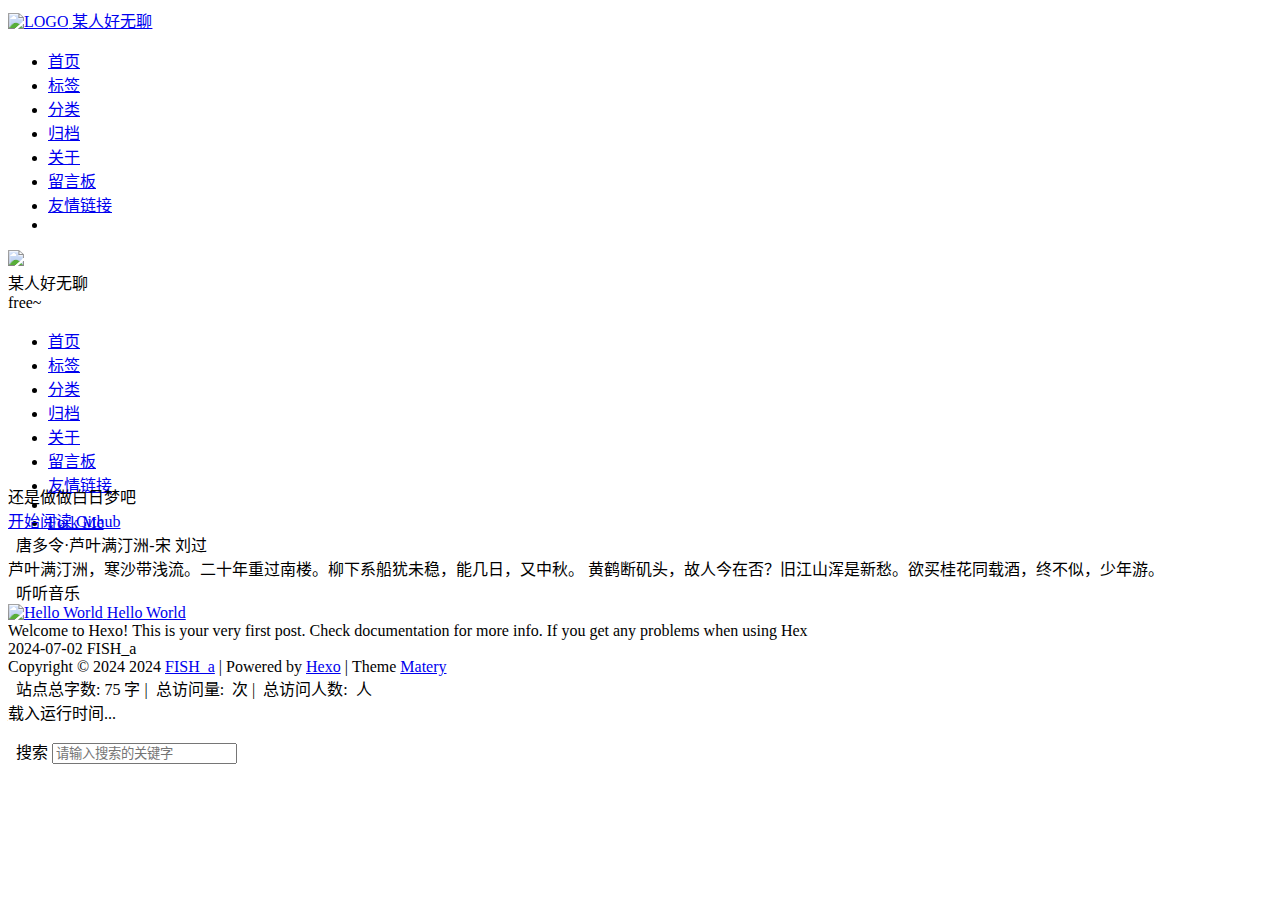
==== commit a35eaf0c: "Site updated: 2024-07-02 15:45:29" ====
--- a/index.html
+++ b/index.html
@@ -1,948 +1 @@
-<!DOCTYPE HTML>
-<html lang="zh-CN">
-
-
-<head>
-    <meta charset="utf-8">
-    <meta name="keywords" content="某人好无聊">
-    <meta name="description" content="free~">
-    <meta http-equiv="X-UA-Compatible" content="IE=edge">
-    <meta name="viewport" content="width=device-width, initial-scale=1.0, user-scalable=no">
-    <meta name="renderer" content="webkit|ie-stand|ie-comp">
-    <meta name="mobile-web-app-capable" content="yes">
-    <meta name="format-detection" content="telephone=no">
-    <meta name="apple-mobile-web-app-capable" content="yes">
-    <meta name="apple-mobile-web-app-status-bar-style" content="black-translucent">
-    <!-- Global site tag (gtag.js) - Google Analytics -->
-
-
-    <title>某人好无聊</title>
-    <link rel="icon" type="image/png" href="https://t.tutu.to/img/mIps6">
-
-    <link rel="stylesheet" type="text/css" href="/libs/awesome/css/all.css">
-    <link rel="stylesheet" type="text/css" href="/libs/materialize/materialize.min.css">
-    <link rel="stylesheet" type="text/css" href="/libs/aos/aos.css">
-    <link rel="stylesheet" type="text/css" href="/libs/animate/animate.min.css">
-    <link rel="stylesheet" type="text/css" href="/libs/lightGallery/css/lightgallery.min.css">
-    <link rel="stylesheet" type="text/css" href="/css/matery.css">
-    <link rel="stylesheet" type="text/css" href="/css/my.css">
-
-    <script src="/libs/jquery/jquery.min.js"></script>
-
-<meta name="generator" content="Hexo 7.3.0"></head>
-
-
-
-   <style>
-    body{
-       background-image: url(https://t.tutu.to/img/mNIbw);
-       background-repeat:no-repeat;
-       background-size:cover;
-       background-attachment:fixed;
-    }
-</style>
-
-
-
-<body>
-    <header class="navbar-fixed">
-    <nav id="headNav" class="bg-color nav-transparent">
-        <div id="navContainer" class="nav-wrapper container">
-            <div class="brand-logo">
-                <a href="/" class="waves-effect waves-light">
-                    
-                    <img src="https://t.tutu.to/img/mIps6" class="logo-img" alt="LOGO">
-                    
-                    <span class="logo-span">某人好无聊</span>
-                </a>
-            </div>
-            
-
-<a href="#" data-target="mobile-nav" class="sidenav-trigger button-collapse"><i class="fas fa-bars"></i></a>
-<ul class="right nav-menu">
-  
-  <li class="hide-on-med-and-down nav-item">
-    
-    <a href="/" class="waves-effect waves-light">
-      
-      <i class="fas fa-home" style="zoom: 0.6;"></i>
-      
-      <span>首页</span>
-    </a>
-    
-  </li>
-  
-  <li class="hide-on-med-and-down nav-item">
-    
-    <a href="/tags" class="waves-effect waves-light">
-      
-      <i class="fas fa-tags" style="zoom: 0.6;"></i>
-      
-      <span>标签</span>
-    </a>
-    
-  </li>
-  
-  <li class="hide-on-med-and-down nav-item">
-    
-    <a href="/categories" class="waves-effect waves-light">
-      
-      <i class="fas fa-bookmark" style="zoom: 0.6;"></i>
-      
-      <span>分类</span>
-    </a>
-    
-  </li>
-  
-  <li class="hide-on-med-and-down nav-item">
-    
-    <a href="/archives" class="waves-effect waves-light">
-      
-      <i class="fas fa-archive" style="zoom: 0.6;"></i>
-      
-      <span>归档</span>
-    </a>
-    
-  </li>
-  
-  <li class="hide-on-med-and-down nav-item">
-    
-    <a href="/about" class="waves-effect waves-light">
-      
-      <i class="fas fa-user-circle" style="zoom: 0.6;"></i>
-      
-      <span>关于</span>
-    </a>
-    
-  </li>
-  
-  <li class="hide-on-med-and-down nav-item">
-    
-    <a href="/contact" class="waves-effect waves-light">
-      
-      <i class="fas fa-comments" style="zoom: 0.6;"></i>
-      
-      <span>留言板</span>
-    </a>
-    
-  </li>
-  
-  <li class="hide-on-med-and-down nav-item">
-    
-    <a href="/friends" class="waves-effect waves-light">
-      
-      <i class="fas fa-address-book" style="zoom: 0.6;"></i>
-      
-      <span>友情链接</span>
-    </a>
-    
-  </li>
-  
-  <li>
-    <a href="#searchModal" class="modal-trigger waves-effect waves-light">
-      <i id="searchIcon" class="fas fa-search" title="搜索" style="zoom: 0.85;"></i>
-    </a>
-  </li>
-</ul>
-
-
-<div id="mobile-nav" class="side-nav sidenav">
-
-    <div class="mobile-head bg-color">
-        
-        <img src="https://t.tutu.to/img/mIps6" class="logo-img circle responsive-img">
-        
-        <div class="logo-name">某人好无聊</div>
-        <div class="logo-desc">
-            
-            free~
-            
-        </div>
-    </div>
-
-    
-
-    <ul class="menu-list mobile-menu-list">
-        
-        <li class="m-nav-item">
-	  
-		<a href="/" class="waves-effect waves-light">
-			
-			    <i class="fa-fw fas fa-home"></i>
-			
-			首页
-		</a>
-          
-        </li>
-        
-        <li class="m-nav-item">
-	  
-		<a href="/tags" class="waves-effect waves-light">
-			
-			    <i class="fa-fw fas fa-tags"></i>
-			
-			标签
-		</a>
-          
-        </li>
-        
-        <li class="m-nav-item">
-	  
-		<a href="/categories" class="waves-effect waves-light">
-			
-			    <i class="fa-fw fas fa-bookmark"></i>
-			
-			分类
-		</a>
-          
-        </li>
-        
-        <li class="m-nav-item">
-	  
-		<a href="/archives" class="waves-effect waves-light">
-			
-			    <i class="fa-fw fas fa-archive"></i>
-			
-			归档
-		</a>
-          
-        </li>
-        
-        <li class="m-nav-item">
-	  
-		<a href="/about" class="waves-effect waves-light">
-			
-			    <i class="fa-fw fas fa-user-circle"></i>
-			
-			关于
-		</a>
-          
-        </li>
-        
-        <li class="m-nav-item">
-	  
-		<a href="/contact" class="waves-effect waves-light">
-			
-			    <i class="fa-fw fas fa-comments"></i>
-			
-			留言板
-		</a>
-          
-        </li>
-        
-        <li class="m-nav-item">
-	  
-		<a href="/friends" class="waves-effect waves-light">
-			
-			    <i class="fa-fw fas fa-address-book"></i>
-			
-			友情链接
-		</a>
-          
-        </li>
-        
-        
-        <li><div class="divider"></div></li>
-        <li>
-            <a href="https://github.com/fanxien" class="waves-effect waves-light" target="_blank">
-                <i class="fab fa-github-square fa-fw"></i>Fork Me
-            </a>
-        </li>
-        
-    </ul>
-</div>
-
-
-        </div>
-
-        
-            <style>
-    .nav-transparent .github-corner {
-        display: none !important;
-    }
-
-    .github-corner {
-        position: absolute;
-        z-index: 10;
-        top: 0;
-        right: 0;
-        border: 0;
-        transform: scale(1.1);
-    }
-
-    .github-corner svg {
-        color: #0f9d58;
-        fill: #fff;
-        height: 64px;
-        width: 64px;
-    }
-
-    .github-corner:hover .octo-arm {
-        animation: a 0.56s ease-in-out;
-    }
-
-    .github-corner .octo-arm {
-        animation: none;
-    }
-
-    @keyframes a {
-        0%,
-        to {
-            transform: rotate(0);
-        }
-        20%,
-        60% {
-            transform: rotate(-25deg);
-        }
-        40%,
-        80% {
-            transform: rotate(10deg);
-        }
-    }
-</style>
-
-<a href="https://github.com/fanxien" class="github-corner tooltipped hide-on-med-and-down" target="_blank"
-   data-tooltip="Fork Me" data-position="left" data-delay="50">
-    <svg viewBox="0 0 250 250" aria-hidden="true">
-        <path d="M0,0 L115,115 L130,115 L142,142 L250,250 L250,0 Z"></path>
-        <path d="M128.3,109.0 C113.8,99.7 119.0,89.6 119.0,89.6 C122.0,82.7 120.5,78.6 120.5,78.6 C119.2,72.0 123.4,76.3 123.4,76.3 C127.3,80.9 125.5,87.3 125.5,87.3 C122.9,97.6 130.6,101.9 134.4,103.2"
-              fill="currentColor" style="transform-origin: 130px 106px;" class="octo-arm"></path>
-        <path d="M115.0,115.0 C114.9,115.1 118.7,116.5 119.8,115.4 L133.7,101.6 C136.9,99.2 139.9,98.4 142.2,98.6 C133.8,88.0 127.5,74.4 143.8,58.0 C148.5,53.4 154.0,51.2 159.7,51.0 C160.3,49.4 163.2,43.6 171.4,40.1 C171.4,40.1 176.1,42.5 178.8,56.2 C183.1,58.6 187.2,61.8 190.9,65.4 C194.5,69.0 197.7,73.2 200.1,77.6 C213.8,80.2 216.3,84.9 216.3,84.9 C212.7,93.1 206.9,96.0 205.4,96.6 C205.1,102.4 203.0,107.8 198.3,112.5 C181.9,128.9 168.3,122.5 157.7,114.1 C157.9,116.9 156.7,120.9 152.7,124.9 L141.0,136.5 C139.8,137.7 141.6,141.9 141.8,141.8 Z"
-              fill="currentColor" class="octo-body"></path>
-    </svg>
-</a>
-        
-    </nav>
-
-</header>
-
-    
-<style>
-    .carousel-control {
-        width: 45px;
-        height: 45px;
-        line-height: 55px;
-        border-radius: 45px;
-        background: transparent;
-        cursor: pointer;
-        z-index: 100;
-    }
-
-    #prev-cover {
-        position: absolute;
-        top: 48%;
-        left: 8px;
-    }
-
-    #next-cover {
-        position: absolute;
-        top: 48%;
-        right: 8px;;
-    }
-
-    #prev-cover i {
-        margin-right: 3px;
-    }
-
-    #next-cover i {
-        margin-left: 3px;
-    }
-
-    .carousel-control:hover {
-        background-color: rgba(0, 0, 0, .4);
-    }
-
-    .carousel-control i {
-        color: #fff;
-        font-size: 2.4rem;
-    }
-</style>
-
-
-
-<div class="carousel carousel-slider center index-cover" data-indicators="true" style="margin-top: -64px;">
-    
-
-    <div class="carousel-item red white-text bg-cover about-cover">
-        <div class="container">
-            <div class="row">
-    <div class="col s10 offset-s1 m8 offset-m2 l8 offset-l2">
-        <div class="brand">
-            <div class="title center-align">
-                
-                还是做做白日梦吧
-                
-            </div>
-
-            <div class="description center-align">
-                
-                <span id="subtitle"></span>
-                <script src="https://cdn.jsdelivr.net/npm/typed.js@2.0.11"></script>
-                <script>
-                    var typed = new Typed("#subtitle", {
-                        strings: ['从来没有真正的绝境, 只有心灵的迷途','Never really desperate, only the lost of the soul'],
-                        startDelay: 300,
-                        typeSpeed: 100,
-                        loop: true,
-                        backSpeed: 50,
-                        showCursor: true
-                    });
-                </script>
-                
-            </div>
-        </div>
-    </div>
-</div>
-
-
-<script>
-    // 每天切换 banner 图.  Switch banner image every day.
-    var bannerUrl = "/medias/banner/" + new Date().getDay() + '.jpg';
-    $('.bg-cover').css('background-image', 'url(' + bannerUrl + ')');
-</script>
-
-
-
-            <div class="cover-btns">
-                <a href="#articles" class="waves-effect waves-light btn">
-                    <i class="fa fa-angle-double-down"></i>开始阅读
-                </a>
-
-                
-                    <a href="https://github.com/blinkfox/hexo-theme-matery" class="waves-effect waves-light btn" target="_blank">
-                        <i class="fab fa-github-alt"></i>Github
-                    </a>
-                
-            </div>
-            <div class="cover-social-link">
-    <a href="https://github.com/fanxien" class="tooltipped" target="_blank" data-tooltip="访问我的GitHub" data-position="top" data-delay="50">
-        <i class="fab fa-github"></i>
-    </a>
-
-
-
-    <a href="mailto:3029136568@qq.com" class="tooltipped" target="_blank" data-tooltip="邮件联系我" data-position="top" data-delay="50">
-        <i class="fas fa-envelope-open"></i>
-    </a>
-
-
-
-
-
-
-
-    <a href="tencent://AddContact/?fromId=50&fromSubId=1&subcmd=all&uin=3029136568" class="tooltipped" target="_blank" data-tooltip="QQ联系我: 3029136568" data-position="top" data-delay="50">
-        <i class="fab fa-qq"></i>
-    </a>
-
-
-
-
-
-
-
-    <a href="/atom.xml" class="tooltipped" target="_blank" data-tooltip="RSS 订阅" data-position="top" data-delay="50">
-        <i class="fas fa-rss"></i>
-    </a>
-
-</div>
-        </div>
-    </div>
-
-    
-</div>
-
-<script>
-    $(function () {
-        let coverSlider = $('.carousel');
-
-        //用户触摸轮播自动 restartPlay 是否生效
-        let initUserPressedOrDraggedActive = false
-
-        //用户触摸轮播自动 restartPlay
-        function initUserPressedOrDragged(instance) {
-            setInterval(() => {
-                if (instance.pressed || instance.dragged) {
-                    // console.log('initUserPressedOrDragged: ',instance.pressed,instance.dragged)
-                    restartPlay()
-                }
-            }, 1000)
-        }
-
-        coverSlider.carousel({
-            duration: Number('120'),
-            fullWidth: true,
-            indicators: 'true' === 'true',
-            onCycleTo() {
-                if (!initUserPressedOrDraggedActive) {
-                    // console.log('initUserPressedOrDraggedActive')
-                    initUserPressedOrDragged(this)
-                    initUserPressedOrDraggedActive = true
-                }
-            },
-        })
-
-        let carouselIntervalId;
-        
-        // Loop to call the next cover article picture.
-        let autoCarousel = function () {
-            carouselIntervalId = setInterval(function () {
-                coverSlider.carousel('next');
-            }, 5000);
-        };
-        autoCarousel();
-        
-
-        function restartPlay() {
-            
-            clearInterval(carouselIntervalId);
-            autoCarousel();
-            
-        };
-
-        
-        // prev and next cover post.
-        $('#prev-cover').click(function () {
-            coverSlider.carousel('prev');
-            restartPlay();
-        });
-        $('#next-cover').click(function () {
-            coverSlider.carousel('next');
-            restartPlay();
-        });
-        
-    });
-</script>
-
-
-
-<main class="content">
-
-    
-    <div id="indexCard" class="index-card">
-        <div class="container ">
-            <div class="card">
-                <div class="card-content">
-                    
-                        <div class="dream">
-    
-    <div class="title center-align">
-        <i class="far fa-lightbulb"></i>&nbsp;&nbsp;唐多令·芦叶满汀洲-宋 刘过
-    </div>
-    
-    <div class="row">
-        <div class="col l8 offset-l2 m10 offset-m1 s10 offset-s1 center-align text">
-            芦叶满汀洲，寒沙带浅流。二十年重过南楼。柳下系船犹未稳，能几日，又中秋。 黄鹤断矶头，故人今在否？旧江山浑是新愁。欲买桂花同载酒，终不似，少年游。
-        </div>
-    </div>
-</div>
-
-                    
-
-                    
-                        <link rel="stylesheet" href="/libs/aplayer/APlayer.min.css">
-<style>
-    .aplayer .aplayer-lrc p {
-        
-        display: none;
-        
-        font-size: 12px;
-        font-weight: 700;
-        line-height: 16px !important;
-    }
-
-    .aplayer .aplayer-lrc p.aplayer-lrc-current {
-        
-        display: none;
-        
-        font-size: 15px;
-        color: #42b983;
-    }
-
-    
-    .aplayer.aplayer-fixed.aplayer-narrow .aplayer-body {
-        left: -66px !important;
-    }
-
-    .aplayer.aplayer-fixed.aplayer-narrow .aplayer-body:hover {
-        left: 0px !important;
-    }
-
-    
-</style>
-<div class="music-player">
-    
-        <div class="title center-align">
-            <i class="fas fa-music"></i>&nbsp;&nbsp;听听音乐
-        </div>
-    
-    <div class="row">
-        <meting-js class="col l8 offset-l2 m10 offset-m1 s12"
-                   server="netease"
-                   type="playlist"
-                   id="2349452597"
-                   fixed='false'
-                   autoplay='true'
-                   theme='#42b983'
-                   loop='all'
-                   order='random'
-                   preload='auto'
-                   volume='0.7'
-                   list-folded='true'
-        >
-        </meting-js>
-    </div>
-</div>
-
-<script src="/libs/aplayer/APlayer.min.js"></script>
-<script src="https://cdn.jsdelivr.net/npm/meting@2/dist/Meting.min.js"></script>
-
-                        
-
-                    
-
-                    
-                    <div id="recommend-sections" class="recommend">
-                        
-
-
-
-                    </div>
-                    
-                </div>
-            </div>
-        </div>
-    </div>
-    
-
-    
-
-    <!-- 所有文章卡片 -->
-    <article id="articles" class="container articles">
-        <div class="row article-row">
-            
-            <div class="article col s12 m6 l4" data-aos="zoom-in">
-                <div class="card">
-                    <a href="/2024/07/02/hello-world/">
-                        <div class="card-image">
-                            
-                            
-                            <img src="/medias/featureimages/12.jpg" class="responsive-img" alt="Hello World">
-                            
-                            <span class="card-title">Hello World</span>
-                        </div>
-                    </a>
-
-                    <div class="card-content article-content">
-                        <div class="summary block-with-text">
-                            
-                                Welcome to Hexo! This is your very first post. Check documentation for more info. If you get any problems when using Hex
-                            
-                        </div>
-                        <div class="publish-info">
-                            <span class="publish-date">
-                                <i class="far fa-clock fa-fw icon-date"></i>2024-07-02
-                            </span>
-                            <span class="publish-author">
-                                
-                                <i class="fas fa-user fa-fw"></i>
-                                FISH_a
-                                
-                            </span>
-                        </div>
-                    </div>
-
-                    
-                </div>
-            </div>
-            
-        </div>
-    </article>
-
-</main>
-
-
-
-
-    <footer class="page-footer bg-color">
-    
-    <div class="container row center-align" style="margin-bottom: 15px !important;">
-        <div class="col s12 m8 l8 copy-right">
-            Copyright&nbsp;&copy;
-            
-                <span id="year">2024</span>
-            
-            <span id="year">2024</span>
-            <a href="/about" target="_blank">FISH_a</a>
-            |&nbsp;Powered by&nbsp;<a href="https://hexo.io/" target="_blank">Hexo</a>
-            |&nbsp;Theme&nbsp;<a href="https://github.com/blinkfox/hexo-theme-matery" target="_blank">Matery</a>
-            <br>
-            
-            &nbsp;<i class="fas fa-chart-area"></i>&nbsp;站点总字数:&nbsp;<span
-                class="white-color">75</span>&nbsp;字
-            
-            
-            
-            
-            
-            
-            <span id="busuanzi_container_site_pv">
-                |&nbsp;<i class="far fa-eye"></i>&nbsp;总访问量:&nbsp;<span id="busuanzi_value_site_pv"
-                    class="white-color"></span>&nbsp;次
-            </span>
-            
-            
-            <span id="busuanzi_container_site_uv">
-                |&nbsp;<i class="fas fa-users"></i>&nbsp;总访问人数:&nbsp;<span id="busuanzi_value_site_uv"
-                    class="white-color"></span>&nbsp;人
-            </span>
-            
-            <br>
-            
-            <span id="sitetime">载入运行时间...</span>
-            <script>
-                function siteTime() {
-                    var seconds = 1000;
-                    var minutes = seconds * 60;
-                    var hours = minutes * 60;
-                    var days = hours * 24;
-                    var years = days * 365;
-                    var today = new Date();
-                    var startYear = "2024";
-                    var startMonth = "7";
-                    var startDate = "2";
-                    var startHour = "0";
-                    var startMinute = "0";
-                    var startSecond = "0";
-                    var todayYear = today.getFullYear();
-                    var todayMonth = today.getMonth() + 1;
-                    var todayDate = today.getDate();
-                    var todayHour = today.getHours();
-                    var todayMinute = today.getMinutes();
-                    var todaySecond = today.getSeconds();
-                    var t1 = Date.UTC(startYear, startMonth, startDate, startHour, startMinute, startSecond);
-                    var t2 = Date.UTC(todayYear, todayMonth, todayDate, todayHour, todayMinute, todaySecond);
-                    var diff = t2 - t1;
-                    var diffYears = Math.floor(diff / years);
-                    var diffDays = Math.floor((diff / days) - diffYears * 365);
-                    var diffHours = Math.floor((diff - (diffYears * 365 + diffDays) * days) / hours);
-                    var diffMinutes = Math.floor((diff - (diffYears * 365 + diffDays) * days - diffHours * hours) /
-                        minutes);
-                    var diffSeconds = Math.floor((diff - (diffYears * 365 + diffDays) * days - diffHours * hours -
-                        diffMinutes * minutes) / seconds);
-                    if (startYear == todayYear) {
-                        document.getElementById("year").innerHTML = todayYear;
-                        document.getElementById("sitetime").innerHTML = "本站已安全运行 " + diffDays + " 天 " + diffHours +
-                            " 小时 " + diffMinutes + " 分钟 " + diffSeconds + " 秒";
-                    } else {
-                        document.getElementById("year").innerHTML = startYear + " - " + todayYear;
-                        document.getElementById("sitetime").innerHTML = "本站已安全运行 " + diffYears + " 年 " + diffDays +
-                            " 天 " + diffHours + " 小时 " + diffMinutes + " 分钟 " + diffSeconds + " 秒";
-                    }
-                }
-                setInterval(siteTime, 1000);
-            </script>
-            
-            <br>
-            
-        </div>
-        <div class="col s12 m4 l4 social-link social-statis">
-    <a href="https://github.com/fanxien" class="tooltipped" target="_blank" data-tooltip="访问我的GitHub" data-position="top" data-delay="50">
-        <i class="fab fa-github"></i>
-    </a>
-
-
-
-    <a href="mailto:3029136568@qq.com" class="tooltipped" target="_blank" data-tooltip="邮件联系我" data-position="top" data-delay="50">
-        <i class="fas fa-envelope-open"></i>
-    </a>
-
-
-
-
-
-
-
-    <a href="tencent://AddContact/?fromId=50&fromSubId=1&subcmd=all&uin=3029136568" class="tooltipped" target="_blank" data-tooltip="QQ联系我: 3029136568" data-position="top" data-delay="50">
-        <i class="fab fa-qq"></i>
-    </a>
-
-
-
-
-
-
-
-    <a href="/atom.xml" class="tooltipped" target="_blank" data-tooltip="RSS 订阅" data-position="top" data-delay="50">
-        <i class="fas fa-rss"></i>
-    </a>
-
-</div>
-    </div>
-</footer>
-
-<div class="progress-bar"></div>
-
-
-    <!-- 搜索遮罩框 -->
-<div id="searchModal" class="modal">
-    <div class="modal-content">
-        <div class="search-header">
-            <span class="title"><i class="fas fa-search"></i>&nbsp;&nbsp;搜索</span>
-            <input type="search" id="searchInput" name="s" placeholder="请输入搜索的关键字"
-                   class="search-input">
-        </div>
-        <div id="searchResult"></div>
-    </div>
-</div>
-
-<script type="text/javascript">
-$(function () {
-    var searchFunc = function (path, search_id, content_id) {
-        'use strict';
-        $.ajax({
-            url: path,
-            dataType: "xml",
-            success: function (xmlResponse) {
-                // get the contents from search data
-                var datas = $("entry", xmlResponse).map(function () {
-                    return {
-                        title: $("title", this).text(),
-                        content: $("content", this).text(),
-                        url: $("url", this).text()
-                    };
-                }).get();
-                var $input = document.getElementById(search_id);
-                var $resultContent = document.getElementById(content_id);
-                $input.addEventListener('input', function () {
-                    var str = '<ul class=\"search-result-list\">';
-                    var keywords = this.value.trim().toLowerCase().split(/[\s\-]+/);
-                    $resultContent.innerHTML = "";
-                    if (this.value.trim().length <= 0) {
-                        return;
-                    }
-                    // perform local searching
-                    datas.forEach(function (data) {
-                        var isMatch = true;
-                        var data_title = data.title.trim().toLowerCase();
-                        var data_content = data.content.trim().replace(/<[^>]+>/g, "").toLowerCase();
-                        var data_url = data.url;
-                        data_url = data_url.indexOf('/') === 0 ? data.url : '/' + data_url;
-                        var index_title = -1;
-                        var index_content = -1;
-                        var first_occur = -1;
-                        // only match artiles with not empty titles and contents
-                        if (data_title !== '' && data_content !== '') {
-                            keywords.forEach(function (keyword, i) {
-                                index_title = data_title.indexOf(keyword);
-                                index_content = data_content.indexOf(keyword);
-                                if (index_title < 0 && index_content < 0) {
-                                    isMatch = false;
-                                } else {
-                                    if (index_content < 0) {
-                                        index_content = 0;
-                                    }
-                                    if (i === 0) {
-                                        first_occur = index_content;
-                                    }
-                                }
-                            });
-                        }
-                        // show search results
-                        if (isMatch) {
-                            str += "<li><a href='" + data_url + "' class='search-result-title'>" + data_title + "</a>";
-                            var content = data.content.trim().replace(/<[^>]+>/g, "");
-                            if (first_occur >= 0) {
-                                // cut out 100 characters
-                                var start = first_occur - 20;
-                                var end = first_occur + 80;
-                                if (start < 0) {
-                                    start = 0;
-                                }
-                                if (start === 0) {
-                                    end = 100;
-                                }
-                                if (end > content.length) {
-                                    end = content.length;
-                                }
-                                var match_content = content.substr(start, end);
-                                // highlight all keywords
-                                keywords.forEach(function (keyword) {
-                                    var regS = new RegExp(keyword, "gi");
-                                    match_content = match_content.replace(regS, "<em class=\"search-keyword\">" + keyword + "</em>");
-                                });
-
-                                str += "<p class=\"search-result\">" + match_content + "...</p>"
-                            }
-                            str += "</li>";
-                        }
-                    });
-                    str += "</ul>";
-                    $resultContent.innerHTML = str;
-                });
-            }
-        });
-    };
-
-    searchFunc('/search.xml', 'searchInput', 'searchResult');
-});
-</script>
-
-    <!-- 回到顶部按钮 -->
-<div id="backTop" class="top-scroll">
-    <a class="btn-floating btn-large waves-effect waves-light" href="#!">
-        <i class="fas fa-arrow-up"></i>
-    </a>
-</div>
-
-
-    <script src="/libs/materialize/materialize.min.js"></script>
-    <script src="/libs/masonry/masonry.pkgd.min.js"></script>
-    <script src="/libs/aos/aos.js"></script>
-    <script src="/libs/scrollprogress/scrollProgress.min.js"></script>
-    <script src="/libs/lightGallery/js/lightgallery-all.min.js"></script>
-    <script src="/js/matery.js"></script>
-
-    <!-- Baidu Analytics -->
-
-    <!-- Baidu Push -->
-
-<script>
-    (function () {
-        var bp = document.createElement('script');
-        var curProtocol = window.location.protocol.split(':')[0];
-        if (curProtocol === 'https') {
-            bp.src = 'https://zz.bdstatic.com/linksubmit/push.js';
-        } else {
-            bp.src = 'http://push.zhanzhang.baidu.com/push.js';
-        }
-        var s = document.getElementsByTagName("script")[0];
-        s.parentNode.insertBefore(bp, s);
-    })();
-</script>
-
-    
-    <script src="/libs/others/clicklove.js" async="async"></script>
-    
-    
-    <script async src="/libs/others/busuanzi.pure.mini.js"></script>
-    
-
-    
-
-    
-
-	
-    
-
-    
-
-    
-
-    
-    <script src="/libs/instantpage/instantpage.js" type="module"></script>
-    
-
-</body>
-
-</html>
+<!DOCTYPE HTML><html lang="zh-CN"><head><meta charset="utf-8"><meta name="keywords" content="某人好无聊"><meta name="description" content="free~"><meta http-equiv="X-UA-Compatible" content="IE=edge"><meta name="viewport" content="width=device-width,initial-scale=1,user-scalable=no"><meta name="renderer" content="webkit|ie-stand|ie-comp"><meta name="mobile-web-app-capable" content="yes"><meta name="format-detection" content="telephone=no"><meta name="apple-mobile-web-app-capable" content="yes"><meta name="apple-mobile-web-app-status-bar-style" content="black-translucent"><title>某人好无聊</title><link rel="icon" type="image/png" href="https://cdn.jsdelivr.net/gh/fanxien/fanxien.github.iohttps://t.tutu.to/img/mIps6"><link rel="stylesheet" type="text/css" href="https://cdn.jsdelivr.net/gh/fanxien/fanxien.github.io/libs/awesome/css/all.css"><link rel="stylesheet" type="text/css" href="https://cdn.jsdelivr.net/gh/fanxien/fanxien.github.io/libs/materialize/materialize.min.css"><link rel="stylesheet" type="text/css" href="https://cdn.jsdelivr.net/gh/fanxien/fanxien.github.io/libs/aos/aos.css"><link rel="stylesheet" type="text/css" href="https://cdn.jsdelivr.net/gh/fanxien/fanxien.github.io/libs/animate/animate.min.css"><link rel="stylesheet" type="text/css" href="https://cdn.jsdelivr.net/gh/fanxien/fanxien.github.io/libs/lightGallery/css/lightgallery.min.css"><link rel="stylesheet" type="text/css" href="https://cdn.jsdelivr.net/gh/fanxien/fanxien.github.io/css/matery.css"><link rel="stylesheet" type="text/css" href="https://cdn.jsdelivr.net/gh/fanxien/fanxien.github.io/css/my.css"><script src="https://cdn.jsdelivr.net/gh/fanxien/fanxien.github.io/libs/jquery/jquery.min.js"></script><meta name="generator" content="Hexo 7.3.0"></head><style>body{background-image:url(https://t.tutu.to/img/mNIbw);background-repeat:no-repeat;background-size:cover;background-attachment:fixed}</style><body><header class="navbar-fixed"><nav id="headNav" class="bg-color nav-transparent"><div id="navContainer" class="nav-wrapper container"><div class="brand-logo"><a href="/" class="waves-effect waves-light"><div><img src="[data-uri]" data-original="https://cdn.jsdelivr.net/gh/fanxien/fanxien.github.iohttps://t.tutu.to/img/mIps6" class="logo-img" alt="LOGO"> <span class="logo-span">某人好无聊</span></div></a></div><a href="#" data-target="mobile-nav" class="sidenav-trigger button-collapse"><i class="fas fa-bars"></i></a><ul class="right nav-menu"><li class="hide-on-med-and-down nav-item"><a href="/" class="waves-effect waves-light"><i class="fas fa-home" style="zoom:.6"></i> <span>首页</span></a></li><li class="hide-on-med-and-down nav-item"><a href="/tags" class="waves-effect waves-light"><i class="fas fa-tags" style="zoom:.6"></i> <span>标签</span></a></li><li class="hide-on-med-and-down nav-item"><a href="/categories" class="waves-effect waves-light"><i class="fas fa-bookmark" style="zoom:.6"></i> <span>分类</span></a></li><li class="hide-on-med-and-down nav-item"><a href="/archives" class="waves-effect waves-light"><i class="fas fa-archive" style="zoom:.6"></i> <span>归档</span></a></li><li class="hide-on-med-and-down nav-item"><a href="/about" class="waves-effect waves-light"><i class="fas fa-user-circle" style="zoom:.6"></i> <span>关于</span></a></li><li class="hide-on-med-and-down nav-item"><a href="/contact" class="waves-effect waves-light"><i class="fas fa-comments" style="zoom:.6"></i> <span>留言板</span></a></li><li class="hide-on-med-and-down nav-item"><a href="/friends" class="waves-effect waves-light"><i class="fas fa-address-book" style="zoom:.6"></i> <span>友情链接</span></a></li><li><a href="#searchModal" class="modal-trigger waves-effect waves-light"><i id="searchIcon" class="fas fa-search" title="搜索" style="zoom:.85"></i></a></li></ul><div id="mobile-nav" class="side-nav sidenav"><div class="mobile-head bg-color"><img src="[data-uri]" data-original="https://cdn.jsdelivr.net/gh/fanxien/fanxien.github.iohttps://t.tutu.to/img/mIps6" class="logo-img circle responsive-img"><div class="logo-name">某人好无聊</div><div class="logo-desc">free~</div></div><ul class="menu-list mobile-menu-list"><li class="m-nav-item"><a href="/" class="waves-effect waves-light"><i class="fa-fw fas fa-home"></i> 首页</a></li><li class="m-nav-item"><a href="/tags" class="waves-effect waves-light"><i class="fa-fw fas fa-tags"></i> 标签</a></li><li class="m-nav-item"><a href="/categories" class="waves-effect waves-light"><i class="fa-fw fas fa-bookmark"></i> 分类</a></li><li class="m-nav-item"><a href="/archives" class="waves-effect waves-light"><i class="fa-fw fas fa-archive"></i> 归档</a></li><li class="m-nav-item"><a href="/about" class="waves-effect waves-light"><i class="fa-fw fas fa-user-circle"></i> 关于</a></li><li class="m-nav-item"><a href="/contact" class="waves-effect waves-light"><i class="fa-fw fas fa-comments"></i> 留言板</a></li><li class="m-nav-item"><a href="/friends" class="waves-effect waves-light"><i class="fa-fw fas fa-address-book"></i> 友情链接</a></li><li><div class="divider"></div></li><li><a href="https://github.com/fanxien" class="waves-effect waves-light" target="_blank"><i class="fab fa-github-square fa-fw"></i>Fork Me</a></li></ul></div></div><style>.nav-transparent .github-corner{display:none!important}.github-corner{position:absolute;z-index:10;top:0;right:0;border:0;transform:scale(1.1)}.github-corner svg{color:#0f9d58;fill:#fff;height:64px;width:64px}.github-corner:hover .octo-arm{animation:a .56s ease-in-out}.github-corner .octo-arm{animation:none}@keyframes a{0%,to{transform:rotate(0)}20%,60%{transform:rotate(-25deg)}40%,80%{transform:rotate(10deg)}}</style><a href="https://github.com/fanxien" class="github-corner tooltipped hide-on-med-and-down" target="_blank" data-tooltip="Fork Me" data-position="left" data-delay="50"><svg viewBox="0 0 250 250" aria-hidden="true"><path d="M0,0 L115,115 L130,115 L142,142 L250,250 L250,0 Z"></path><path d="M128.3,109.0 C113.8,99.7 119.0,89.6 119.0,89.6 C122.0,82.7 120.5,78.6 120.5,78.6 C119.2,72.0 123.4,76.3 123.4,76.3 C127.3,80.9 125.5,87.3 125.5,87.3 C122.9,97.6 130.6,101.9 134.4,103.2" fill="currentColor" style="transform-origin:130px 106px" class="octo-arm"></path><path d="M115.0,115.0 C114.9,115.1 118.7,116.5 119.8,115.4 L133.7,101.6 C136.9,99.2 139.9,98.4 142.2,98.6 C133.8,88.0 127.5,74.4 143.8,58.0 C148.5,53.4 154.0,51.2 159.7,51.0 C160.3,49.4 163.2,43.6 171.4,40.1 C171.4,40.1 176.1,42.5 178.8,56.2 C183.1,58.6 187.2,61.8 190.9,65.4 C194.5,69.0 197.7,73.2 200.1,77.6 C213.8,80.2 216.3,84.9 216.3,84.9 C212.7,93.1 206.9,96.0 205.4,96.6 C205.1,102.4 203.0,107.8 198.3,112.5 C181.9,128.9 168.3,122.5 157.7,114.1 C157.9,116.9 156.7,120.9 152.7,124.9 L141.0,136.5 C139.8,137.7 141.6,141.9 141.8,141.8 Z" fill="currentColor" class="octo-body"></path></svg></a></nav></header><style>.carousel-control{width:45px;height:45px;line-height:55px;border-radius:45px;background:0 0;cursor:pointer;z-index:100}#prev-cover{position:absolute;top:48%;left:8px}#next-cover{position:absolute;top:48%;right:8px}#prev-cover i{margin-right:3px}#next-cover i{margin-left:3px}.carousel-control:hover{background-color:rgba(0,0,0,.4)}.carousel-control i{color:#fff;font-size:2.4rem}</style><div class="carousel carousel-slider center index-cover" data-indicators="true" style="margin-top:-64px"><div class="carousel-item red white-text bg-cover about-cover"><div class="container"><div class="row"><div class="col s10 offset-s1 m8 offset-m2 l8 offset-l2"><div class="brand"><div class="title center-align">还是做做白日梦吧</div><div class="description center-align"><span id="subtitle"></span><script src="https://cdn.jsdelivr.net/npm/typed.js@2.0.11"></script><script>var typed=new Typed("#subtitle",{strings:["从来没有真正的绝境, 只有心灵的迷途","Never really desperate, only the lost of the soul"],startDelay:300,typeSpeed:100,loop:!0,backSpeed:50,showCursor:!0})</script></div></div></div></div><script>var bannerUrl="https://cdn.jsdelivr.net/gh/fanxien/fanxien.github.io/medias/banner/"+(new Date).getDay()+".jpg";$(".bg-cover").css("background-image","url("+bannerUrl+")")</script><div class="cover-btns"><a href="#articles" class="waves-effect waves-light btn"><i class="fa fa-angle-double-down"></i>开始阅读 </a><a href="https://github.com/blinkfox/hexo-theme-matery" class="waves-effect waves-light btn" target="_blank"><i class="fab fa-github-alt"></i>Github</a></div><div class="cover-social-link"><a href="https://github.com/fanxien" class="tooltipped" target="_blank" data-tooltip="访问我的GitHub" data-position="top" data-delay="50"><i class="fab fa-github"></i> </a><a href="mailto:3029136568@qq.com" class="tooltipped" target="_blank" data-tooltip="邮件联系我" data-position="top" data-delay="50"><i class="fas fa-envelope-open"></i> </a><a href="tencent://AddContact/?fromId=50&fromSubId=1&subcmd=all&uin=3029136568" class="tooltipped" target="_blank" data-tooltip="QQ联系我: 3029136568" data-position="top" data-delay="50"><i class="fab fa-qq"></i> </a><a href="/atom.xml" class="tooltipped" target="_blank" data-tooltip="RSS 订阅" data-position="top" data-delay="50"><i class="fas fa-rss"></i></a></div></div></div></div><script>$(function(){let e=$(".carousel"),n=!1;e.carousel({duration:Number("120"),fullWidth:!0,indicators:!0,onCycleTo(){var e;n||(e=this,setInterval(()=>{(e.pressed||e.dragged)&&r()},1e3),n=!0)}});let c,t=function(){c=setInterval(function(){e.carousel("next")},5e3)};function r(){clearInterval(c),t()}t(),$("#prev-cover").click(function(){e.carousel("prev"),r()}),$("#next-cover").click(function(){e.carousel("next"),r()})})</script><main class="content"><div id="indexCard" class="index-card"><div class="container"><div class="card"><div class="card-content"><div class="dream"><div class="title center-align"><i class="far fa-lightbulb"></i>&nbsp;&nbsp;唐多令·芦叶满汀洲-宋 刘过</div><div class="row"><div class="col l8 offset-l2 m10 offset-m1 s10 offset-s1 center-align text">芦叶满汀洲，寒沙带浅流。二十年重过南楼。柳下系船犹未稳，能几日，又中秋。 黄鹤断矶头，故人今在否？旧江山浑是新愁。欲买桂花同载酒，终不似，少年游。</div></div></div><link rel="stylesheet" href="https://cdn.jsdelivr.net/gh/fanxien/fanxien.github.io/libs/aplayer/APlayer.min.css"><style>.aplayer .aplayer-lrc p{display:none;font-size:12px;font-weight:700;line-height:16px!important}.aplayer .aplayer-lrc p.aplayer-lrc-current{display:none;font-size:15px;color:#42b983}.aplayer.aplayer-fixed.aplayer-narrow .aplayer-body{left:-66px!important}.aplayer.aplayer-fixed.aplayer-narrow .aplayer-body:hover{left:0!important}</style><div class="music-player"><div class="title center-align"><i class="fas fa-music"></i>&nbsp;&nbsp;听听音乐</div><div class="row"><meting-js class="col l8 offset-l2 m10 offset-m1 s12" server="netease" type="playlist" id="2349452597" fixed="false" autoplay theme="#42b983" loop order="random" preload="auto" volume="0.7" list-folded="true"></meting-js></div></div><script src="https://cdn.jsdelivr.net/gh/fanxien/fanxien.github.io/libs/aplayer/APlayer.min.js"></script><script src="https://cdn.jsdelivr.net/npm/meting@2/dist/Meting.min.js"></script><div id="recommend-sections" class="recommend"></div></div></div></div></div><article id="articles" class="container articles"><div class="row article-row"><div class="article col s12 m6 l4" data-aos="zoom-in"><div class="card"><a href="/2024/07/02/hello-world/"><div class="card-image"><img src="[data-uri]" data-original="https://cdn.jsdelivr.net/gh/fanxien/fanxien.github.io/medias/featureimages/12.jpg" class="responsive-img" alt="Hello World"> <span class="card-title">Hello World</span></div></a><div class="card-content article-content"><div class="summary block-with-text">Welcome to Hexo! This is your very first post. Check documentation for more info. If you get any problems when using Hex</div><div class="publish-info"><span class="publish-date"><i class="far fa-clock fa-fw icon-date"></i>2024-07-02 </span><span class="publish-author"><i class="fas fa-user fa-fw"></i> FISH_a</span></div></div></div></div></div></article></main><footer class="page-footer bg-color"><div class="container row center-align" style="margin-bottom:15px!important"><div class="col s12 m8 l8 copy-right">Copyright&nbsp;&copy; <span id="year">2024</span> <span id="year">2024</span> <a href="/about" target="_blank">FISH_a</a> |&nbsp;Powered by&nbsp;<a href="https://hexo.io/" target="_blank">Hexo</a> |&nbsp;Theme&nbsp;<a href="https://github.com/blinkfox/hexo-theme-matery" target="_blank">Matery</a><br>&nbsp;<i class="fas fa-chart-area"></i>&nbsp;站点总字数:&nbsp;<span class="white-color">75</span>&nbsp;字 <span id="busuanzi_container_site_pv">|&nbsp;<i class="far fa-eye"></i>&nbsp;总访问量:&nbsp;<span id="busuanzi_value_site_pv" class="white-color"></span>&nbsp;次 </span><span id="busuanzi_container_site_uv">|&nbsp;<i class="fas fa-users"></i>&nbsp;总访问人数:&nbsp;<span id="busuanzi_value_site_uv" class="white-color"></span>&nbsp;人</span><br><span id="sitetime">载入运行时间...</span><script>function siteTime(){var e=36e5,t=24*e,n=new Date,o="2024",r=n.getFullYear(),a=n.getMonth()+1,i=n.getDate(),l=n.getHours(),m=n.getMinutes(),n=n.getSeconds(),M=Date.UTC(o,"7","2","0","0","0"),a=Date.UTC(r,a,i,l,m,n)-M,i=Math.floor(a/31536e6),l=Math.floor(a/t-365*i),m=Math.floor((a-(365*i+l)*t)/e),n=Math.floor((a-(365*i+l)*t-m*e)/6e4),M=Math.floor((a-(365*i+l)*t-m*e-6e4*n)/1e3);o==r?(document.getElementById("year").innerHTML=r,document.getElementById("sitetime").innerHTML="本站已安全运行 "+l+" 天 "+m+" 小时 "+n+" 分钟 "+M+" 秒"):(document.getElementById("year").innerHTML=o+" - "+r,document.getElementById("sitetime").innerHTML="本站已安全运行 "+i+" 年 "+l+" 天 "+m+" 小时 "+n+" 分钟 "+M+" 秒")}setInterval(siteTime,1e3)</script><br></div><div class="col s12 m4 l4 social-link social-statis"><a href="https://github.com/fanxien" class="tooltipped" target="_blank" data-tooltip="访问我的GitHub" data-position="top" data-delay="50"><i class="fab fa-github"></i> </a><a href="mailto:3029136568@qq.com" class="tooltipped" target="_blank" data-tooltip="邮件联系我" data-position="top" data-delay="50"><i class="fas fa-envelope-open"></i> </a><a href="tencent://AddContact/?fromId=50&fromSubId=1&subcmd=all&uin=3029136568" class="tooltipped" target="_blank" data-tooltip="QQ联系我: 3029136568" data-position="top" data-delay="50"><i class="fab fa-qq"></i> </a><a href="/atom.xml" class="tooltipped" target="_blank" data-tooltip="RSS 订阅" data-position="top" data-delay="50"><i class="fas fa-rss"></i></a></div></div></footer><div class="progress-bar"></div><div id="searchModal" class="modal"><div class="modal-content"><div class="search-header"><span class="title"><i class="fas fa-search"></i>&nbsp;&nbsp;搜索</span> <input type="search" id="searchInput" name="s" placeholder="请输入搜索的关键字" class="search-input"></div><div id="searchResult"></div></div></div><script type="text/javascript">$(function(){var e,r,s;e="/search.xml",r="searchInput",s="searchResult",$.ajax({url:e,dataType:"xml",success:function(e){var t=$("entry",e).map(function(){return{title:$("title",this).text(),content:$("content",this).text(),url:$("url",this).text()}}).get(),e=document.getElementById(r),n=document.getElementById(s);e.addEventListener("input",function(){var o='<ul class="search-result-list">',h=this.value.trim().toLowerCase().split(/[\s\-]+/);n.innerHTML="",this.value.trim().length<=0||(t.forEach(function(e){var n,t,r,s=!0,a=e.title.trim().toLowerCase(),l=e.content.trim().replace(/<[^>]+>/g,"").toLowerCase(),i=0===(i=e.url).indexOf("/")?e.url:"/"+i,c=-1,u=-1;""!==a&&""!==l&&h.forEach(function(e,t){n=a.indexOf(e),c=l.indexOf(e),n<0&&c<0?s=!1:(c<0&&(c=0),0===t&&(u=c))}),s&&(o+="<li><a href='"+i+"' class='search-result-title'>"+a+"</a>",i=e.content.trim().replace(/<[^>]+>/g,""),0<=u&&(e=u+80,(e=0===(t=(t=u-20)<0?0:t)?100:e)>i.length&&(e=i.length),r=i.substr(t,e),h.forEach(function(e){var t=new RegExp(e,"gi");r=r.replace(t,'<em class="search-keyword">'+e+"</em>")}),o+='<p class="search-result">'+r+"...</p>"),o+="</li>")}),o+="</ul>",n.innerHTML=o)})}})})</script><div id="backTop" class="top-scroll"><a class="btn-floating btn-large waves-effect waves-light" href="#!"><i class="fas fa-arrow-up"></i></a></div><script src="https://cdn.jsdelivr.net/gh/fanxien/fanxien.github.io/libs/materialize/materialize.min.js"></script><script src="https://cdn.jsdelivr.net/gh/fanxien/fanxien.github.io/libs/masonry/masonry.pkgd.min.js"></script><script src="https://cdn.jsdelivr.net/gh/fanxien/fanxien.github.io/libs/aos/aos.js"></script><script src="https://cdn.jsdelivr.net/gh/fanxien/fanxien.github.io/libs/scrollprogress/scrollProgress.min.js"></script><script src="https://cdn.jsdelivr.net/gh/fanxien/fanxien.github.io/libs/lightGallery/js/lightgallery-all.min.js"></script><script src="https://cdn.jsdelivr.net/gh/fanxien/fanxien.github.io/js/matery.js"></script><script>!function(){var t=document.createElement("script"),e=window.location.protocol.split(":")[0],e=(t.src="https"===e?"https://zz.bdstatic.com/linksubmit/push.js":"http://push.zhanzhang.baidu.com/push.js",document.getElementsByTagName("script")[0]);e.parentNode.insertBefore(t,e)}()</script><script src="https://cdn.jsdelivr.net/gh/fanxien/fanxien.github.io/libs/others/clicklove.js" async></script><script async src="https://cdn.jsdelivr.net/gh/fanxien/fanxien.github.io/libs/others/busuanzi.pure.mini.js"></script><script src="https://cdn.jsdelivr.net/gh/fanxien/fanxien.github.io/libs/instantpage/instantpage.js" type="module"></script><style>[bg-lazy]{background-image:none!important;background-color:#eee!important}</style><script>window.imageLazyLoadSetting={isSPA:!1,preloadRatio:1,processImages:null}</script><script>window.addEventListener("load",function(){var t=/\.(gif|jpg|jpeg|tiff|png)$/i,r=/^data:image\/[a-z]+;base64,/;Array.prototype.slice.call(document.querySelectorAll("img[data-original]")).forEach(function(a){var e=a.parentNode;"A"===e.tagName&&(e.href.match(t)||e.href.match(r))&&(e.href=a.dataset.original)})})</script><script>!function(r){r.imageLazyLoadSetting.processImages=t;var a=r.imageLazyLoadSetting.isSPA,n=r.imageLazyLoadSetting.preloadRatio||1,d=o();function o(){var t=Array.prototype.slice.call(document.querySelectorAll("img[data-original]")),e=Array.prototype.slice.call(document.querySelectorAll("[bg-lazy]"));return t.concat(e)}function t(t){(a||t)&&(d=o());for(var e,i=0;i<d.length;i++)0<=(e=(e=d[i]).getBoundingClientRect()).bottom&&0<=e.left&&e.top<=(r.innerHeight*n||document.documentElement.clientHeight*n)&&function(){var t,e,a,n=d[i],o=function(){d=d.filter(function(t){return n!==t}),r.imageLazyLoadSetting.onImageLoaded&&r.imageLazyLoadSetting.onImageLoaded(n)};(t=n).dataset.loaded||(t.hasAttribute("bg-lazy")?(t.removeAttribute("bg-lazy"),o()):(e=new Image,a=t.getAttribute("data-original"),e.onload=function(){t.src=a,t.removeAttribute("data-original"),t.setAttribute("data-loaded",!0),o()},e.onerror=function(){t.removeAttribute("data-original"),t.setAttribute("data-loaded",!1),t.src=a},t.src!==a&&(e.src=a)))}()}function e(){clearTimeout(t.tId),t.tId=setTimeout(t,500)}t(),document.addEventListener("scroll",e),r.addEventListener("resize",e),r.addEventListener("orientationchange",e)}(this)</script></body></html>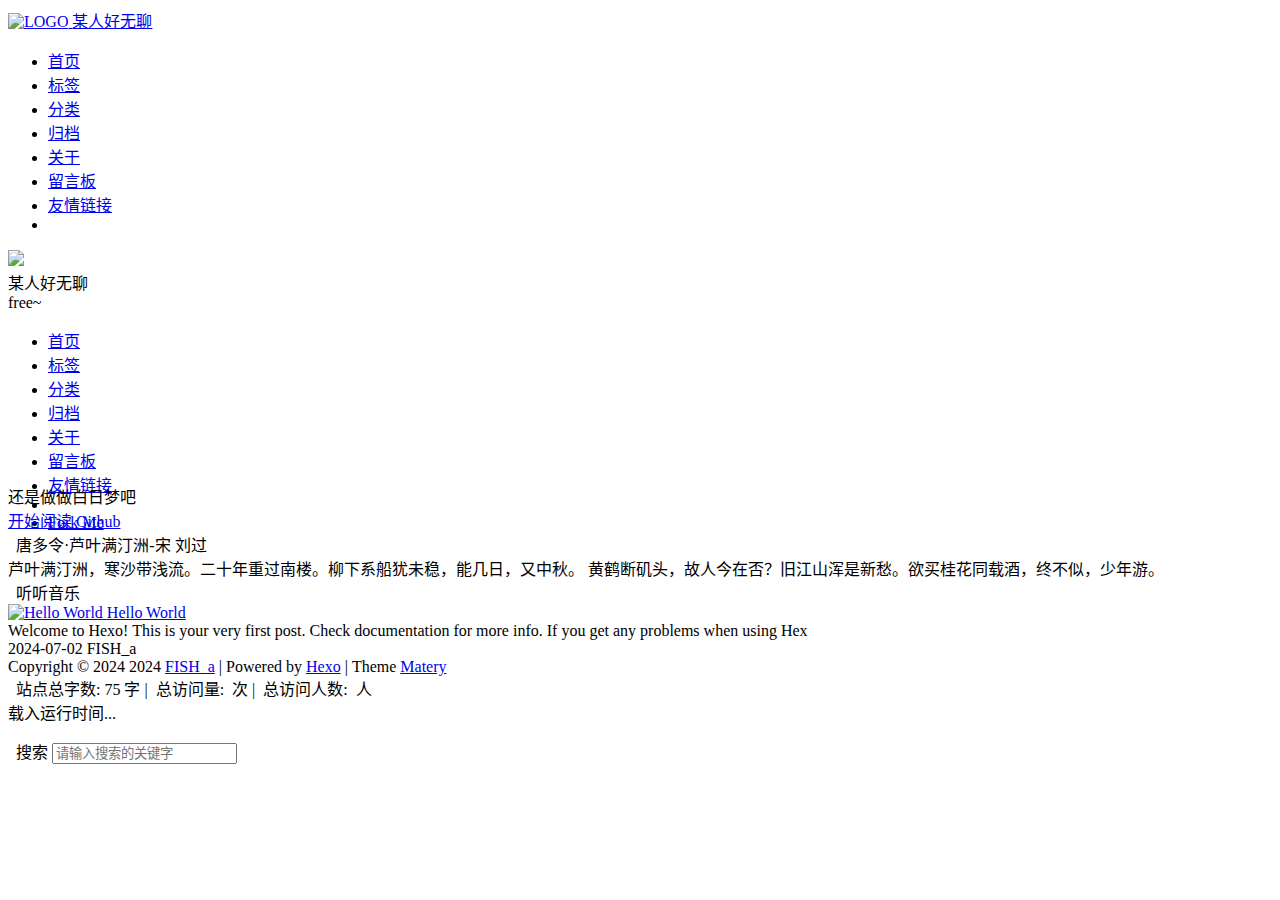
==== commit 6792334c: "Site updated: 2024-07-02 15:52:19" ====
--- a/index.html
+++ b/index.html
@@ -1 +1 @@
-<!DOCTYPE HTML><html lang="zh-CN"><head><meta charset="utf-8"><meta name="keywords" content="某人好无聊"><meta name="description" content="free~"><meta http-equiv="X-UA-Compatible" content="IE=edge"><meta name="viewport" content="width=device-width,initial-scale=1,user-scalable=no"><meta name="renderer" content="webkit|ie-stand|ie-comp"><meta name="mobile-web-app-capable" content="yes"><meta name="format-detection" content="telephone=no"><meta name="apple-mobile-web-app-capable" content="yes"><meta name="apple-mobile-web-app-status-bar-style" content="black-translucent"><title>某人好无聊</title><link rel="icon" type="image/png" href="https://cdn.jsdelivr.net/gh/fanxien/fanxien.github.iohttps://t.tutu.to/img/mIps6"><link rel="stylesheet" type="text/css" href="https://cdn.jsdelivr.net/gh/fanxien/fanxien.github.io/libs/awesome/css/all.css"><link rel="stylesheet" type="text/css" href="https://cdn.jsdelivr.net/gh/fanxien/fanxien.github.io/libs/materialize/materialize.min.css"><link rel="stylesheet" type="text/css" href="https://cdn.jsdelivr.net/gh/fanxien/fanxien.github.io/libs/aos/aos.css"><link rel="stylesheet" type="text/css" href="https://cdn.jsdelivr.net/gh/fanxien/fanxien.github.io/libs/animate/animate.min.css"><link rel="stylesheet" type="text/css" href="https://cdn.jsdelivr.net/gh/fanxien/fanxien.github.io/libs/lightGallery/css/lightgallery.min.css"><link rel="stylesheet" type="text/css" href="https://cdn.jsdelivr.net/gh/fanxien/fanxien.github.io/css/matery.css"><link rel="stylesheet" type="text/css" href="https://cdn.jsdelivr.net/gh/fanxien/fanxien.github.io/css/my.css"><script src="https://cdn.jsdelivr.net/gh/fanxien/fanxien.github.io/libs/jquery/jquery.min.js"></script><meta name="generator" content="Hexo 7.3.0"></head><style>body{background-image:url(https://t.tutu.to/img/mNIbw);background-repeat:no-repeat;background-size:cover;background-attachment:fixed}</style><body><header class="navbar-fixed"><nav id="headNav" class="bg-color nav-transparent"><div id="navContainer" class="nav-wrapper container"><div class="brand-logo"><a href="/" class="waves-effect waves-light"><div><img src="[data-uri]" data-original="https://cdn.jsdelivr.net/gh/fanxien/fanxien.github.iohttps://t.tutu.to/img/mIps6" class="logo-img" alt="LOGO"> <span class="logo-span">某人好无聊</span></div></a></div><a href="#" data-target="mobile-nav" class="sidenav-trigger button-collapse"><i class="fas fa-bars"></i></a><ul class="right nav-menu"><li class="hide-on-med-and-down nav-item"><a href="/" class="waves-effect waves-light"><i class="fas fa-home" style="zoom:.6"></i> <span>首页</span></a></li><li class="hide-on-med-and-down nav-item"><a href="/tags" class="waves-effect waves-light"><i class="fas fa-tags" style="zoom:.6"></i> <span>标签</span></a></li><li class="hide-on-med-and-down nav-item"><a href="/categories" class="waves-effect waves-light"><i class="fas fa-bookmark" style="zoom:.6"></i> <span>分类</span></a></li><li class="hide-on-med-and-down nav-item"><a href="/archives" class="waves-effect waves-light"><i class="fas fa-archive" style="zoom:.6"></i> <span>归档</span></a></li><li class="hide-on-med-and-down nav-item"><a href="/about" class="waves-effect waves-light"><i class="fas fa-user-circle" style="zoom:.6"></i> <span>关于</span></a></li><li class="hide-on-med-and-down nav-item"><a href="/contact" class="waves-effect waves-light"><i class="fas fa-comments" style="zoom:.6"></i> <span>留言板</span></a></li><li class="hide-on-med-and-down nav-item"><a href="/friends" class="waves-effect waves-light"><i class="fas fa-address-book" style="zoom:.6"></i> <span>友情链接</span></a></li><li><a href="#searchModal" class="modal-trigger waves-effect waves-light"><i id="searchIcon" class="fas fa-search" title="搜索" style="zoom:.85"></i></a></li></ul><div id="mobile-nav" class="side-nav sidenav"><div class="mobile-head bg-color"><img src="[data-uri]" data-original="https://cdn.jsdelivr.net/gh/fanxien/fanxien.github.iohttps://t.tutu.to/img/mIps6" class="logo-img circle responsive-img"><div class="logo-name">某人好无聊</div><div class="logo-desc">free~</div></div><ul class="menu-list mobile-menu-list"><li class="m-nav-item"><a href="/" class="waves-effect waves-light"><i class="fa-fw fas fa-home"></i> 首页</a></li><li class="m-nav-item"><a href="/tags" class="waves-effect waves-light"><i class="fa-fw fas fa-tags"></i> 标签</a></li><li class="m-nav-item"><a href="/categories" class="waves-effect waves-light"><i class="fa-fw fas fa-bookmark"></i> 分类</a></li><li class="m-nav-item"><a href="/archives" class="waves-effect waves-light"><i class="fa-fw fas fa-archive"></i> 归档</a></li><li class="m-nav-item"><a href="/about" class="waves-effect waves-light"><i class="fa-fw fas fa-user-circle"></i> 关于</a></li><li class="m-nav-item"><a href="/contact" class="waves-effect waves-light"><i class="fa-fw fas fa-comments"></i> 留言板</a></li><li class="m-nav-item"><a href="/friends" class="waves-effect waves-light"><i class="fa-fw fas fa-address-book"></i> 友情链接</a></li><li><div class="divider"></div></li><li><a href="https://github.com/fanxien" class="waves-effect waves-light" target="_blank"><i class="fab fa-github-square fa-fw"></i>Fork Me</a></li></ul></div></div><style>.nav-transparent .github-corner{display:none!important}.github-corner{position:absolute;z-index:10;top:0;right:0;border:0;transform:scale(1.1)}.github-corner svg{color:#0f9d58;fill:#fff;height:64px;width:64px}.github-corner:hover .octo-arm{animation:a .56s ease-in-out}.github-corner .octo-arm{animation:none}@keyframes a{0%,to{transform:rotate(0)}20%,60%{transform:rotate(-25deg)}40%,80%{transform:rotate(10deg)}}</style><a href="https://github.com/fanxien" class="github-corner tooltipped hide-on-med-and-down" target="_blank" data-tooltip="Fork Me" data-position="left" data-delay="50"><svg viewBox="0 0 250 250" aria-hidden="true"><path d="M0,0 L115,115 L130,115 L142,142 L250,250 L250,0 Z"></path><path d="M128.3,109.0 C113.8,99.7 119.0,89.6 119.0,89.6 C122.0,82.7 120.5,78.6 120.5,78.6 C119.2,72.0 123.4,76.3 123.4,76.3 C127.3,80.9 125.5,87.3 125.5,87.3 C122.9,97.6 130.6,101.9 134.4,103.2" fill="currentColor" style="transform-origin:130px 106px" class="octo-arm"></path><path d="M115.0,115.0 C114.9,115.1 118.7,116.5 119.8,115.4 L133.7,101.6 C136.9,99.2 139.9,98.4 142.2,98.6 C133.8,88.0 127.5,74.4 143.8,58.0 C148.5,53.4 154.0,51.2 159.7,51.0 C160.3,49.4 163.2,43.6 171.4,40.1 C171.4,40.1 176.1,42.5 178.8,56.2 C183.1,58.6 187.2,61.8 190.9,65.4 C194.5,69.0 197.7,73.2 200.1,77.6 C213.8,80.2 216.3,84.9 216.3,84.9 C212.7,93.1 206.9,96.0 205.4,96.6 C205.1,102.4 203.0,107.8 198.3,112.5 C181.9,128.9 168.3,122.5 157.7,114.1 C157.9,116.9 156.7,120.9 152.7,124.9 L141.0,136.5 C139.8,137.7 141.6,141.9 141.8,141.8 Z" fill="currentColor" class="octo-body"></path></svg></a></nav></header><style>.carousel-control{width:45px;height:45px;line-height:55px;border-radius:45px;background:0 0;cursor:pointer;z-index:100}#prev-cover{position:absolute;top:48%;left:8px}#next-cover{position:absolute;top:48%;right:8px}#prev-cover i{margin-right:3px}#next-cover i{margin-left:3px}.carousel-control:hover{background-color:rgba(0,0,0,.4)}.carousel-control i{color:#fff;font-size:2.4rem}</style><div class="carousel carousel-slider center index-cover" data-indicators="true" style="margin-top:-64px"><div class="carousel-item red white-text bg-cover about-cover"><div class="container"><div class="row"><div class="col s10 offset-s1 m8 offset-m2 l8 offset-l2"><div class="brand"><div class="title center-align">还是做做白日梦吧</div><div class="description center-align"><span id="subtitle"></span><script src="https://cdn.jsdelivr.net/npm/typed.js@2.0.11"></script><script>var typed=new Typed("#subtitle",{strings:["从来没有真正的绝境, 只有心灵的迷途","Never really desperate, only the lost of the soul"],startDelay:300,typeSpeed:100,loop:!0,backSpeed:50,showCursor:!0})</script></div></div></div></div><script>var bannerUrl="https://cdn.jsdelivr.net/gh/fanxien/fanxien.github.io/medias/banner/"+(new Date).getDay()+".jpg";$(".bg-cover").css("background-image","url("+bannerUrl+")")</script><div class="cover-btns"><a href="#articles" class="waves-effect waves-light btn"><i class="fa fa-angle-double-down"></i>开始阅读 </a><a href="https://github.com/blinkfox/hexo-theme-matery" class="waves-effect waves-light btn" target="_blank"><i class="fab fa-github-alt"></i>Github</a></div><div class="cover-social-link"><a href="https://github.com/fanxien" class="tooltipped" target="_blank" data-tooltip="访问我的GitHub" data-position="top" data-delay="50"><i class="fab fa-github"></i> </a><a href="mailto:3029136568@qq.com" class="tooltipped" target="_blank" data-tooltip="邮件联系我" data-position="top" data-delay="50"><i class="fas fa-envelope-open"></i> </a><a href="tencent://AddContact/?fromId=50&fromSubId=1&subcmd=all&uin=3029136568" class="tooltipped" target="_blank" data-tooltip="QQ联系我: 3029136568" data-position="top" data-delay="50"><i class="fab fa-qq"></i> </a><a href="/atom.xml" class="tooltipped" target="_blank" data-tooltip="RSS 订阅" data-position="top" data-delay="50"><i class="fas fa-rss"></i></a></div></div></div></div><script>$(function(){let e=$(".carousel"),n=!1;e.carousel({duration:Number("120"),fullWidth:!0,indicators:!0,onCycleTo(){var e;n||(e=this,setInterval(()=>{(e.pressed||e.dragged)&&r()},1e3),n=!0)}});let c,t=function(){c=setInterval(function(){e.carousel("next")},5e3)};function r(){clearInterval(c),t()}t(),$("#prev-cover").click(function(){e.carousel("prev"),r()}),$("#next-cover").click(function(){e.carousel("next"),r()})})</script><main class="content"><div id="indexCard" class="index-card"><div class="container"><div class="card"><div class="card-content"><div class="dream"><div class="title center-align"><i class="far fa-lightbulb"></i>&nbsp;&nbsp;唐多令·芦叶满汀洲-宋 刘过</div><div class="row"><div class="col l8 offset-l2 m10 offset-m1 s10 offset-s1 center-align text">芦叶满汀洲，寒沙带浅流。二十年重过南楼。柳下系船犹未稳，能几日，又中秋。 黄鹤断矶头，故人今在否？旧江山浑是新愁。欲买桂花同载酒，终不似，少年游。</div></div></div><link rel="stylesheet" href="https://cdn.jsdelivr.net/gh/fanxien/fanxien.github.io/libs/aplayer/APlayer.min.css"><style>.aplayer .aplayer-lrc p{display:none;font-size:12px;font-weight:700;line-height:16px!important}.aplayer .aplayer-lrc p.aplayer-lrc-current{display:none;font-size:15px;color:#42b983}.aplayer.aplayer-fixed.aplayer-narrow .aplayer-body{left:-66px!important}.aplayer.aplayer-fixed.aplayer-narrow .aplayer-body:hover{left:0!important}</style><div class="music-player"><div class="title center-align"><i class="fas fa-music"></i>&nbsp;&nbsp;听听音乐</div><div class="row"><meting-js class="col l8 offset-l2 m10 offset-m1 s12" server="netease" type="playlist" id="2349452597" fixed="false" autoplay theme="#42b983" loop order="random" preload="auto" volume="0.7" list-folded="true"></meting-js></div></div><script src="https://cdn.jsdelivr.net/gh/fanxien/fanxien.github.io/libs/aplayer/APlayer.min.js"></script><script src="https://cdn.jsdelivr.net/npm/meting@2/dist/Meting.min.js"></script><div id="recommend-sections" class="recommend"></div></div></div></div></div><article id="articles" class="container articles"><div class="row article-row"><div class="article col s12 m6 l4" data-aos="zoom-in"><div class="card"><a href="/2024/07/02/hello-world/"><div class="card-image"><img src="[data-uri]" data-original="https://cdn.jsdelivr.net/gh/fanxien/fanxien.github.io/medias/featureimages/12.jpg" class="responsive-img" alt="Hello World"> <span class="card-title">Hello World</span></div></a><div class="card-content article-content"><div class="summary block-with-text">Welcome to Hexo! This is your very first post. Check documentation for more info. If you get any problems when using Hex</div><div class="publish-info"><span class="publish-date"><i class="far fa-clock fa-fw icon-date"></i>2024-07-02 </span><span class="publish-author"><i class="fas fa-user fa-fw"></i> FISH_a</span></div></div></div></div></div></article></main><footer class="page-footer bg-color"><div class="container row center-align" style="margin-bottom:15px!important"><div class="col s12 m8 l8 copy-right">Copyright&nbsp;&copy; <span id="year">2024</span> <span id="year">2024</span> <a href="/about" target="_blank">FISH_a</a> |&nbsp;Powered by&nbsp;<a href="https://hexo.io/" target="_blank">Hexo</a> |&nbsp;Theme&nbsp;<a href="https://github.com/blinkfox/hexo-theme-matery" target="_blank">Matery</a><br>&nbsp;<i class="fas fa-chart-area"></i>&nbsp;站点总字数:&nbsp;<span class="white-color">75</span>&nbsp;字 <span id="busuanzi_container_site_pv">|&nbsp;<i class="far fa-eye"></i>&nbsp;总访问量:&nbsp;<span id="busuanzi_value_site_pv" class="white-color"></span>&nbsp;次 </span><span id="busuanzi_container_site_uv">|&nbsp;<i class="fas fa-users"></i>&nbsp;总访问人数:&nbsp;<span id="busuanzi_value_site_uv" class="white-color"></span>&nbsp;人</span><br><span id="sitetime">载入运行时间...</span><script>function siteTime(){var e=36e5,t=24*e,n=new Date,o="2024",r=n.getFullYear(),a=n.getMonth()+1,i=n.getDate(),l=n.getHours(),m=n.getMinutes(),n=n.getSeconds(),M=Date.UTC(o,"7","2","0","0","0"),a=Date.UTC(r,a,i,l,m,n)-M,i=Math.floor(a/31536e6),l=Math.floor(a/t-365*i),m=Math.floor((a-(365*i+l)*t)/e),n=Math.floor((a-(365*i+l)*t-m*e)/6e4),M=Math.floor((a-(365*i+l)*t-m*e-6e4*n)/1e3);o==r?(document.getElementById("year").innerHTML=r,document.getElementById("sitetime").innerHTML="本站已安全运行 "+l+" 天 "+m+" 小时 "+n+" 分钟 "+M+" 秒"):(document.getElementById("year").innerHTML=o+" - "+r,document.getElementById("sitetime").innerHTML="本站已安全运行 "+i+" 年 "+l+" 天 "+m+" 小时 "+n+" 分钟 "+M+" 秒")}setInterval(siteTime,1e3)</script><br></div><div class="col s12 m4 l4 social-link social-statis"><a href="https://github.com/fanxien" class="tooltipped" target="_blank" data-tooltip="访问我的GitHub" data-position="top" data-delay="50"><i class="fab fa-github"></i> </a><a href="mailto:3029136568@qq.com" class="tooltipped" target="_blank" data-tooltip="邮件联系我" data-position="top" data-delay="50"><i class="fas fa-envelope-open"></i> </a><a href="tencent://AddContact/?fromId=50&fromSubId=1&subcmd=all&uin=3029136568" class="tooltipped" target="_blank" data-tooltip="QQ联系我: 3029136568" data-position="top" data-delay="50"><i class="fab fa-qq"></i> </a><a href="/atom.xml" class="tooltipped" target="_blank" data-tooltip="RSS 订阅" data-position="top" data-delay="50"><i class="fas fa-rss"></i></a></div></div></footer><div class="progress-bar"></div><div id="searchModal" class="modal"><div class="modal-content"><div class="search-header"><span class="title"><i class="fas fa-search"></i>&nbsp;&nbsp;搜索</span> <input type="search" id="searchInput" name="s" placeholder="请输入搜索的关键字" class="search-input"></div><div id="searchResult"></div></div></div><script type="text/javascript">$(function(){var e,r,s;e="/search.xml",r="searchInput",s="searchResult",$.ajax({url:e,dataType:"xml",success:function(e){var t=$("entry",e).map(function(){return{title:$("title",this).text(),content:$("content",this).text(),url:$("url",this).text()}}).get(),e=document.getElementById(r),n=document.getElementById(s);e.addEventListener("input",function(){var o='<ul class="search-result-list">',h=this.value.trim().toLowerCase().split(/[\s\-]+/);n.innerHTML="",this.value.trim().length<=0||(t.forEach(function(e){var n,t,r,s=!0,a=e.title.trim().toLowerCase(),l=e.content.trim().replace(/<[^>]+>/g,"").toLowerCase(),i=0===(i=e.url).indexOf("/")?e.url:"/"+i,c=-1,u=-1;""!==a&&""!==l&&h.forEach(function(e,t){n=a.indexOf(e),c=l.indexOf(e),n<0&&c<0?s=!1:(c<0&&(c=0),0===t&&(u=c))}),s&&(o+="<li><a href='"+i+"' class='search-result-title'>"+a+"</a>",i=e.content.trim().replace(/<[^>]+>/g,""),0<=u&&(e=u+80,(e=0===(t=(t=u-20)<0?0:t)?100:e)>i.length&&(e=i.length),r=i.substr(t,e),h.forEach(function(e){var t=new RegExp(e,"gi");r=r.replace(t,'<em class="search-keyword">'+e+"</em>")}),o+='<p class="search-result">'+r+"...</p>"),o+="</li>")}),o+="</ul>",n.innerHTML=o)})}})})</script><div id="backTop" class="top-scroll"><a class="btn-floating btn-large waves-effect waves-light" href="#!"><i class="fas fa-arrow-up"></i></a></div><script src="https://cdn.jsdelivr.net/gh/fanxien/fanxien.github.io/libs/materialize/materialize.min.js"></script><script src="https://cdn.jsdelivr.net/gh/fanxien/fanxien.github.io/libs/masonry/masonry.pkgd.min.js"></script><script src="https://cdn.jsdelivr.net/gh/fanxien/fanxien.github.io/libs/aos/aos.js"></script><script src="https://cdn.jsdelivr.net/gh/fanxien/fanxien.github.io/libs/scrollprogress/scrollProgress.min.js"></script><script src="https://cdn.jsdelivr.net/gh/fanxien/fanxien.github.io/libs/lightGallery/js/lightgallery-all.min.js"></script><script src="https://cdn.jsdelivr.net/gh/fanxien/fanxien.github.io/js/matery.js"></script><script>!function(){var t=document.createElement("script"),e=window.location.protocol.split(":")[0],e=(t.src="https"===e?"https://zz.bdstatic.com/linksubmit/push.js":"http://push.zhanzhang.baidu.com/push.js",document.getElementsByTagName("script")[0]);e.parentNode.insertBefore(t,e)}()</script><script src="https://cdn.jsdelivr.net/gh/fanxien/fanxien.github.io/libs/others/clicklove.js" async></script><script async src="https://cdn.jsdelivr.net/gh/fanxien/fanxien.github.io/libs/others/busuanzi.pure.mini.js"></script><script src="https://cdn.jsdelivr.net/gh/fanxien/fanxien.github.io/libs/instantpage/instantpage.js" type="module"></script><style>[bg-lazy]{background-image:none!important;background-color:#eee!important}</style><script>window.imageLazyLoadSetting={isSPA:!1,preloadRatio:1,processImages:null}</script><script>window.addEventListener("load",function(){var t=/\.(gif|jpg|jpeg|tiff|png)$/i,r=/^data:image\/[a-z]+;base64,/;Array.prototype.slice.call(document.querySelectorAll("img[data-original]")).forEach(function(a){var e=a.parentNode;"A"===e.tagName&&(e.href.match(t)||e.href.match(r))&&(e.href=a.dataset.original)})})</script><script>!function(r){r.imageLazyLoadSetting.processImages=t;var a=r.imageLazyLoadSetting.isSPA,n=r.imageLazyLoadSetting.preloadRatio||1,d=o();function o(){var t=Array.prototype.slice.call(document.querySelectorAll("img[data-original]")),e=Array.prototype.slice.call(document.querySelectorAll("[bg-lazy]"));return t.concat(e)}function t(t){(a||t)&&(d=o());for(var e,i=0;i<d.length;i++)0<=(e=(e=d[i]).getBoundingClientRect()).bottom&&0<=e.left&&e.top<=(r.innerHeight*n||document.documentElement.clientHeight*n)&&function(){var t,e,a,n=d[i],o=function(){d=d.filter(function(t){return n!==t}),r.imageLazyLoadSetting.onImageLoaded&&r.imageLazyLoadSetting.onImageLoaded(n)};(t=n).dataset.loaded||(t.hasAttribute("bg-lazy")?(t.removeAttribute("bg-lazy"),o()):(e=new Image,a=t.getAttribute("data-original"),e.onload=function(){t.src=a,t.removeAttribute("data-original"),t.setAttribute("data-loaded",!0),o()},e.onerror=function(){t.removeAttribute("data-original"),t.setAttribute("data-loaded",!1),t.src=a},t.src!==a&&(e.src=a)))}()}function e(){clearTimeout(t.tId),t.tId=setTimeout(t,500)}t(),document.addEventListener("scroll",e),r.addEventListener("resize",e),r.addEventListener("orientationchange",e)}(this)</script></body></html>+<!DOCTYPE HTML><html lang="zh-CN"><head><meta charset="utf-8"><meta name="keywords" content="某人好无聊"><meta name="description" content="free~"><meta http-equiv="X-UA-Compatible" content="IE=edge"><meta name="viewport" content="width=device-width,initial-scale=1,user-scalable=no"><meta name="renderer" content="webkit|ie-stand|ie-comp"><meta name="mobile-web-app-capable" content="yes"><meta name="format-detection" content="telephone=no"><meta name="apple-mobile-web-app-capable" content="yes"><meta name="apple-mobile-web-app-status-bar-style" content="black-translucent"><title>某人好无聊</title><link rel="icon" type="image/png" href="https://cdn.jsdelivr.net/gh/fanxien/fanxien.github.iohttps://t.tutu.to/img/mIps6"><link rel="stylesheet" type="text/css" href="https://cdn.jsdelivr.net/gh/fanxien/fanxien.github.io/libs/awesome/css/all.css"><link rel="stylesheet" type="text/css" href="https://cdn.jsdelivr.net/gh/fanxien/fanxien.github.io/libs/materialize/materialize.min.css"><link rel="stylesheet" type="text/css" href="https://cdn.jsdelivr.net/gh/fanxien/fanxien.github.io/libs/aos/aos.css"><link rel="stylesheet" type="text/css" href="https://cdn.jsdelivr.net/gh/fanxien/fanxien.github.io/libs/animate/animate.min.css"><link rel="stylesheet" type="text/css" href="https://cdn.jsdelivr.net/gh/fanxien/fanxien.github.io/libs/lightGallery/css/lightgallery.min.css"><link rel="stylesheet" type="text/css" href="https://cdn.jsdelivr.net/gh/fanxien/fanxien.github.io/css/matery.css"><link rel="stylesheet" type="text/css" href="https://cdn.jsdelivr.net/gh/fanxien/fanxien.github.io/css/my.css"><script src="https://cdn.jsdelivr.net/gh/fanxien/fanxien.github.io/libs/jquery/jquery.min.js"></script><meta name="generator" content="Hexo 7.3.0"></head><style>body{background-image:url(https://t.tutu.to/img/mNIbw);background-repeat:no-repeat;background-size:cover;background-attachment:fixed}</style><body><header class="navbar-fixed"><nav id="headNav" class="bg-color nav-transparent"><div id="navContainer" class="nav-wrapper container"><div class="brand-logo"><a href="/" class="waves-effect waves-light"><div><img src="https://cdn.jsdelivr.net/gh/fanxien/fanxien.github.iohttps://t.tutu.to/img/mIps6" class="logo-img" alt="LOGO"> <span class="logo-span">某人好无聊</span></div></a></div><a href="#" data-target="mobile-nav" class="sidenav-trigger button-collapse"><i class="fas fa-bars"></i></a><ul class="right nav-menu"><li class="hide-on-med-and-down nav-item"><a href="/" class="waves-effect waves-light"><i class="fas fa-home" style="zoom:.6"></i> <span>首页</span></a></li><li class="hide-on-med-and-down nav-item"><a href="/tags" class="waves-effect waves-light"><i class="fas fa-tags" style="zoom:.6"></i> <span>标签</span></a></li><li class="hide-on-med-and-down nav-item"><a href="/categories" class="waves-effect waves-light"><i class="fas fa-bookmark" style="zoom:.6"></i> <span>分类</span></a></li><li class="hide-on-med-and-down nav-item"><a href="/archives" class="waves-effect waves-light"><i class="fas fa-archive" style="zoom:.6"></i> <span>归档</span></a></li><li class="hide-on-med-and-down nav-item"><a href="/about" class="waves-effect waves-light"><i class="fas fa-user-circle" style="zoom:.6"></i> <span>关于</span></a></li><li class="hide-on-med-and-down nav-item"><a href="/contact" class="waves-effect waves-light"><i class="fas fa-comments" style="zoom:.6"></i> <span>留言板</span></a></li><li class="hide-on-med-and-down nav-item"><a href="/friends" class="waves-effect waves-light"><i class="fas fa-address-book" style="zoom:.6"></i> <span>友情链接</span></a></li><li><a href="#searchModal" class="modal-trigger waves-effect waves-light"><i id="searchIcon" class="fas fa-search" title="搜索" style="zoom:.85"></i></a></li></ul><div id="mobile-nav" class="side-nav sidenav"><div class="mobile-head bg-color"><img src="https://cdn.jsdelivr.net/gh/fanxien/fanxien.github.iohttps://t.tutu.to/img/mIps6" class="logo-img circle responsive-img"><div class="logo-name">某人好无聊</div><div class="logo-desc">free~</div></div><ul class="menu-list mobile-menu-list"><li class="m-nav-item"><a href="/" class="waves-effect waves-light"><i class="fa-fw fas fa-home"></i> 首页</a></li><li class="m-nav-item"><a href="/tags" class="waves-effect waves-light"><i class="fa-fw fas fa-tags"></i> 标签</a></li><li class="m-nav-item"><a href="/categories" class="waves-effect waves-light"><i class="fa-fw fas fa-bookmark"></i> 分类</a></li><li class="m-nav-item"><a href="/archives" class="waves-effect waves-light"><i class="fa-fw fas fa-archive"></i> 归档</a></li><li class="m-nav-item"><a href="/about" class="waves-effect waves-light"><i class="fa-fw fas fa-user-circle"></i> 关于</a></li><li class="m-nav-item"><a href="/contact" class="waves-effect waves-light"><i class="fa-fw fas fa-comments"></i> 留言板</a></li><li class="m-nav-item"><a href="/friends" class="waves-effect waves-light"><i class="fa-fw fas fa-address-book"></i> 友情链接</a></li><li><div class="divider"></div></li><li><a href="https://github.com/fanxien" class="waves-effect waves-light" target="_blank"><i class="fab fa-github-square fa-fw"></i>Fork Me</a></li></ul></div></div><style>.nav-transparent .github-corner{display:none!important}.github-corner{position:absolute;z-index:10;top:0;right:0;border:0;transform:scale(1.1)}.github-corner svg{color:#0f9d58;fill:#fff;height:64px;width:64px}.github-corner:hover .octo-arm{animation:a .56s ease-in-out}.github-corner .octo-arm{animation:none}@keyframes a{0%,to{transform:rotate(0)}20%,60%{transform:rotate(-25deg)}40%,80%{transform:rotate(10deg)}}</style><a href="https://github.com/fanxien" class="github-corner tooltipped hide-on-med-and-down" target="_blank" data-tooltip="Fork Me" data-position="left" data-delay="50"><svg viewBox="0 0 250 250" aria-hidden="true"><path d="M0,0 L115,115 L130,115 L142,142 L250,250 L250,0 Z"></path><path d="M128.3,109.0 C113.8,99.7 119.0,89.6 119.0,89.6 C122.0,82.7 120.5,78.6 120.5,78.6 C119.2,72.0 123.4,76.3 123.4,76.3 C127.3,80.9 125.5,87.3 125.5,87.3 C122.9,97.6 130.6,101.9 134.4,103.2" fill="currentColor" style="transform-origin:130px 106px" class="octo-arm"></path><path d="M115.0,115.0 C114.9,115.1 118.7,116.5 119.8,115.4 L133.7,101.6 C136.9,99.2 139.9,98.4 142.2,98.6 C133.8,88.0 127.5,74.4 143.8,58.0 C148.5,53.4 154.0,51.2 159.7,51.0 C160.3,49.4 163.2,43.6 171.4,40.1 C171.4,40.1 176.1,42.5 178.8,56.2 C183.1,58.6 187.2,61.8 190.9,65.4 C194.5,69.0 197.7,73.2 200.1,77.6 C213.8,80.2 216.3,84.9 216.3,84.9 C212.7,93.1 206.9,96.0 205.4,96.6 C205.1,102.4 203.0,107.8 198.3,112.5 C181.9,128.9 168.3,122.5 157.7,114.1 C157.9,116.9 156.7,120.9 152.7,124.9 L141.0,136.5 C139.8,137.7 141.6,141.9 141.8,141.8 Z" fill="currentColor" class="octo-body"></path></svg></a></nav></header><style>.carousel-control{width:45px;height:45px;line-height:55px;border-radius:45px;background:0 0;cursor:pointer;z-index:100}#prev-cover{position:absolute;top:48%;left:8px}#next-cover{position:absolute;top:48%;right:8px}#prev-cover i{margin-right:3px}#next-cover i{margin-left:3px}.carousel-control:hover{background-color:rgba(0,0,0,.4)}.carousel-control i{color:#fff;font-size:2.4rem}</style><div class="carousel carousel-slider center index-cover" data-indicators="true" style="margin-top:-64px"><div class="carousel-item red white-text bg-cover about-cover"><div class="container"><div class="row"><div class="col s10 offset-s1 m8 offset-m2 l8 offset-l2"><div class="brand"><div class="title center-align">还是做做白日梦吧</div><div class="description center-align"><span id="subtitle"></span><script src="https://cdn.jsdelivr.net/npm/typed.js@2.0.11"></script><script>var typed=new Typed("#subtitle",{strings:["从来没有真正的绝境, 只有心灵的迷途","Never really desperate, only the lost of the soul"],startDelay:300,typeSpeed:100,loop:!0,backSpeed:50,showCursor:!0})</script></div></div></div></div><script>var bannerUrl="https://cdn.jsdelivr.net/gh/fanxien/fanxien.github.io/medias/banner/"+(new Date).getDay()+".jpg";$(".bg-cover").css("background-image","url("+bannerUrl+")")</script><div class="cover-btns"><a href="#articles" class="waves-effect waves-light btn"><i class="fa fa-angle-double-down"></i>开始阅读 </a><a href="https://github.com/blinkfox/hexo-theme-matery" class="waves-effect waves-light btn" target="_blank"><i class="fab fa-github-alt"></i>Github</a></div><div class="cover-social-link"><a href="https://github.com/fanxien" class="tooltipped" target="_blank" data-tooltip="访问我的GitHub" data-position="top" data-delay="50"><i class="fab fa-github"></i> </a><a href="mailto:3029136568@qq.com" class="tooltipped" target="_blank" data-tooltip="邮件联系我" data-position="top" data-delay="50"><i class="fas fa-envelope-open"></i> </a><a href="tencent://AddContact/?fromId=50&fromSubId=1&subcmd=all&uin=3029136568" class="tooltipped" target="_blank" data-tooltip="QQ联系我: 3029136568" data-position="top" data-delay="50"><i class="fab fa-qq"></i> </a><a href="/atom.xml" class="tooltipped" target="_blank" data-tooltip="RSS 订阅" data-position="top" data-delay="50"><i class="fas fa-rss"></i></a></div></div></div></div><script>$(function(){let e=$(".carousel"),n=!1;e.carousel({duration:Number("120"),fullWidth:!0,indicators:!0,onCycleTo(){var e;n||(e=this,setInterval(()=>{(e.pressed||e.dragged)&&r()},1e3),n=!0)}});let c,t=function(){c=setInterval(function(){e.carousel("next")},5e3)};function r(){clearInterval(c),t()}t(),$("#prev-cover").click(function(){e.carousel("prev"),r()}),$("#next-cover").click(function(){e.carousel("next"),r()})})</script><main class="content"><div id="indexCard" class="index-card"><div class="container"><div class="card"><div class="card-content"><div class="dream"><div class="title center-align"><i class="far fa-lightbulb"></i>&nbsp;&nbsp;唐多令·芦叶满汀洲-宋 刘过</div><div class="row"><div class="col l8 offset-l2 m10 offset-m1 s10 offset-s1 center-align text">芦叶满汀洲，寒沙带浅流。二十年重过南楼。柳下系船犹未稳，能几日，又中秋。 黄鹤断矶头，故人今在否？旧江山浑是新愁。欲买桂花同载酒，终不似，少年游。</div></div></div><link rel="stylesheet" href="https://cdn.jsdelivr.net/gh/fanxien/fanxien.github.io/libs/aplayer/APlayer.min.css"><style>.aplayer .aplayer-lrc p{display:none;font-size:12px;font-weight:700;line-height:16px!important}.aplayer .aplayer-lrc p.aplayer-lrc-current{display:none;font-size:15px;color:#42b983}.aplayer.aplayer-fixed.aplayer-narrow .aplayer-body{left:-66px!important}.aplayer.aplayer-fixed.aplayer-narrow .aplayer-body:hover{left:0!important}</style><div class="music-player"><div class="title center-align"><i class="fas fa-music"></i>&nbsp;&nbsp;听听音乐</div><div class="row"><meting-js class="col l8 offset-l2 m10 offset-m1 s12" server="netease" type="playlist" id="2349452597" fixed="false" autoplay theme="#42b983" loop order="random" preload="auto" volume="0.7" list-folded="true"></meting-js></div></div><script src="https://cdn.jsdelivr.net/gh/fanxien/fanxien.github.io/libs/aplayer/APlayer.min.js"></script><script src="https://cdn.jsdelivr.net/npm/meting@2/dist/Meting.min.js"></script><div id="recommend-sections" class="recommend"></div></div></div></div></div><article id="articles" class="container articles"><div class="row article-row"><div class="article col s12 m6 l4" data-aos="zoom-in"><div class="card"><a href="/2024/07/02/hello-world/"><div class="card-image"><img src="https://cdn.jsdelivr.net/gh/fanxien/fanxien.github.io/medias/featureimages/12.jpg" class="responsive-img" alt="Hello World"> <span class="card-title">Hello World</span></div></a><div class="card-content article-content"><div class="summary block-with-text">Welcome to Hexo! This is your very first post. Check documentation for more info. If you get any problems when using Hex</div><div class="publish-info"><span class="publish-date"><i class="far fa-clock fa-fw icon-date"></i>2024-07-02 </span><span class="publish-author"><i class="fas fa-user fa-fw"></i> FISH_a</span></div></div></div></div></div></article></main><footer class="page-footer bg-color"><div class="container row center-align" style="margin-bottom:15px!important"><div class="col s12 m8 l8 copy-right">Copyright&nbsp;&copy; <span id="year">2024</span> <span id="year">2024</span> <a href="/about" target="_blank">FISH_a</a> |&nbsp;Powered by&nbsp;<a href="https://hexo.io/" target="_blank">Hexo</a> |&nbsp;Theme&nbsp;<a href="https://github.com/blinkfox/hexo-theme-matery" target="_blank">Matery</a><br>&nbsp;<i class="fas fa-chart-area"></i>&nbsp;站点总字数:&nbsp;<span class="white-color">75</span>&nbsp;字 <span id="busuanzi_container_site_pv">|&nbsp;<i class="far fa-eye"></i>&nbsp;总访问量:&nbsp;<span id="busuanzi_value_site_pv" class="white-color"></span>&nbsp;次 </span><span id="busuanzi_container_site_uv">|&nbsp;<i class="fas fa-users"></i>&nbsp;总访问人数:&nbsp;<span id="busuanzi_value_site_uv" class="white-color"></span>&nbsp;人</span><br><span id="sitetime">载入运行时间...</span><script>function siteTime(){var e=36e5,t=24*e,n=new Date,o="2024",r=n.getFullYear(),a=n.getMonth()+1,i=n.getDate(),l=n.getHours(),m=n.getMinutes(),n=n.getSeconds(),M=Date.UTC(o,"7","2","0","0","0"),a=Date.UTC(r,a,i,l,m,n)-M,i=Math.floor(a/31536e6),l=Math.floor(a/t-365*i),m=Math.floor((a-(365*i+l)*t)/e),n=Math.floor((a-(365*i+l)*t-m*e)/6e4),M=Math.floor((a-(365*i+l)*t-m*e-6e4*n)/1e3);o==r?(document.getElementById("year").innerHTML=r,document.getElementById("sitetime").innerHTML="本站已安全运行 "+l+" 天 "+m+" 小时 "+n+" 分钟 "+M+" 秒"):(document.getElementById("year").innerHTML=o+" - "+r,document.getElementById("sitetime").innerHTML="本站已安全运行 "+i+" 年 "+l+" 天 "+m+" 小时 "+n+" 分钟 "+M+" 秒")}setInterval(siteTime,1e3)</script><br></div><div class="col s12 m4 l4 social-link social-statis"><a href="https://github.com/fanxien" class="tooltipped" target="_blank" data-tooltip="访问我的GitHub" data-position="top" data-delay="50"><i class="fab fa-github"></i> </a><a href="mailto:3029136568@qq.com" class="tooltipped" target="_blank" data-tooltip="邮件联系我" data-position="top" data-delay="50"><i class="fas fa-envelope-open"></i> </a><a href="tencent://AddContact/?fromId=50&fromSubId=1&subcmd=all&uin=3029136568" class="tooltipped" target="_blank" data-tooltip="QQ联系我: 3029136568" data-position="top" data-delay="50"><i class="fab fa-qq"></i> </a><a href="/atom.xml" class="tooltipped" target="_blank" data-tooltip="RSS 订阅" data-position="top" data-delay="50"><i class="fas fa-rss"></i></a></div></div></footer><div class="progress-bar"></div><div id="searchModal" class="modal"><div class="modal-content"><div class="search-header"><span class="title"><i class="fas fa-search"></i>&nbsp;&nbsp;搜索</span> <input type="search" id="searchInput" name="s" placeholder="请输入搜索的关键字" class="search-input"></div><div id="searchResult"></div></div></div><script type="text/javascript">$(function(){var e,r,s;e="/search.xml",r="searchInput",s="searchResult",$.ajax({url:e,dataType:"xml",success:function(e){var t=$("entry",e).map(function(){return{title:$("title",this).text(),content:$("content",this).text(),url:$("url",this).text()}}).get(),e=document.getElementById(r),n=document.getElementById(s);e.addEventListener("input",function(){var o='<ul class="search-result-list">',h=this.value.trim().toLowerCase().split(/[\s\-]+/);n.innerHTML="",this.value.trim().length<=0||(t.forEach(function(e){var n,t,r,s=!0,a=e.title.trim().toLowerCase(),l=e.content.trim().replace(/<[^>]+>/g,"").toLowerCase(),i=0===(i=e.url).indexOf("/")?e.url:"/"+i,c=-1,u=-1;""!==a&&""!==l&&h.forEach(function(e,t){n=a.indexOf(e),c=l.indexOf(e),n<0&&c<0?s=!1:(c<0&&(c=0),0===t&&(u=c))}),s&&(o+="<li><a href='"+i+"' class='search-result-title'>"+a+"</a>",i=e.content.trim().replace(/<[^>]+>/g,""),0<=u&&(e=u+80,(e=0===(t=(t=u-20)<0?0:t)?100:e)>i.length&&(e=i.length),r=i.substr(t,e),h.forEach(function(e){var t=new RegExp(e,"gi");r=r.replace(t,'<em class="search-keyword">'+e+"</em>")}),o+='<p class="search-result">'+r+"...</p>"),o+="</li>")}),o+="</ul>",n.innerHTML=o)})}})})</script><div id="backTop" class="top-scroll"><a class="btn-floating btn-large waves-effect waves-light" href="#!"><i class="fas fa-arrow-up"></i></a></div><script src="https://cdn.jsdelivr.net/gh/fanxien/fanxien.github.io/libs/materialize/materialize.min.js"></script><script src="https://cdn.jsdelivr.net/gh/fanxien/fanxien.github.io/libs/masonry/masonry.pkgd.min.js"></script><script src="https://cdn.jsdelivr.net/gh/fanxien/fanxien.github.io/libs/aos/aos.js"></script><script src="https://cdn.jsdelivr.net/gh/fanxien/fanxien.github.io/libs/scrollprogress/scrollProgress.min.js"></script><script src="https://cdn.jsdelivr.net/gh/fanxien/fanxien.github.io/libs/lightGallery/js/lightgallery-all.min.js"></script><script src="https://cdn.jsdelivr.net/gh/fanxien/fanxien.github.io/js/matery.js"></script><script>!function(){var t=document.createElement("script"),e=window.location.protocol.split(":")[0],e=(t.src="https"===e?"https://zz.bdstatic.com/linksubmit/push.js":"http://push.zhanzhang.baidu.com/push.js",document.getElementsByTagName("script")[0]);e.parentNode.insertBefore(t,e)}()</script><script src="https://cdn.jsdelivr.net/gh/fanxien/fanxien.github.io/libs/others/clicklove.js" async></script><script async src="https://cdn.jsdelivr.net/gh/fanxien/fanxien.github.io/libs/others/busuanzi.pure.mini.js"></script><script src="https://cdn.jsdelivr.net/gh/fanxien/fanxien.github.io/libs/instantpage/instantpage.js" type="module"></script></body></html>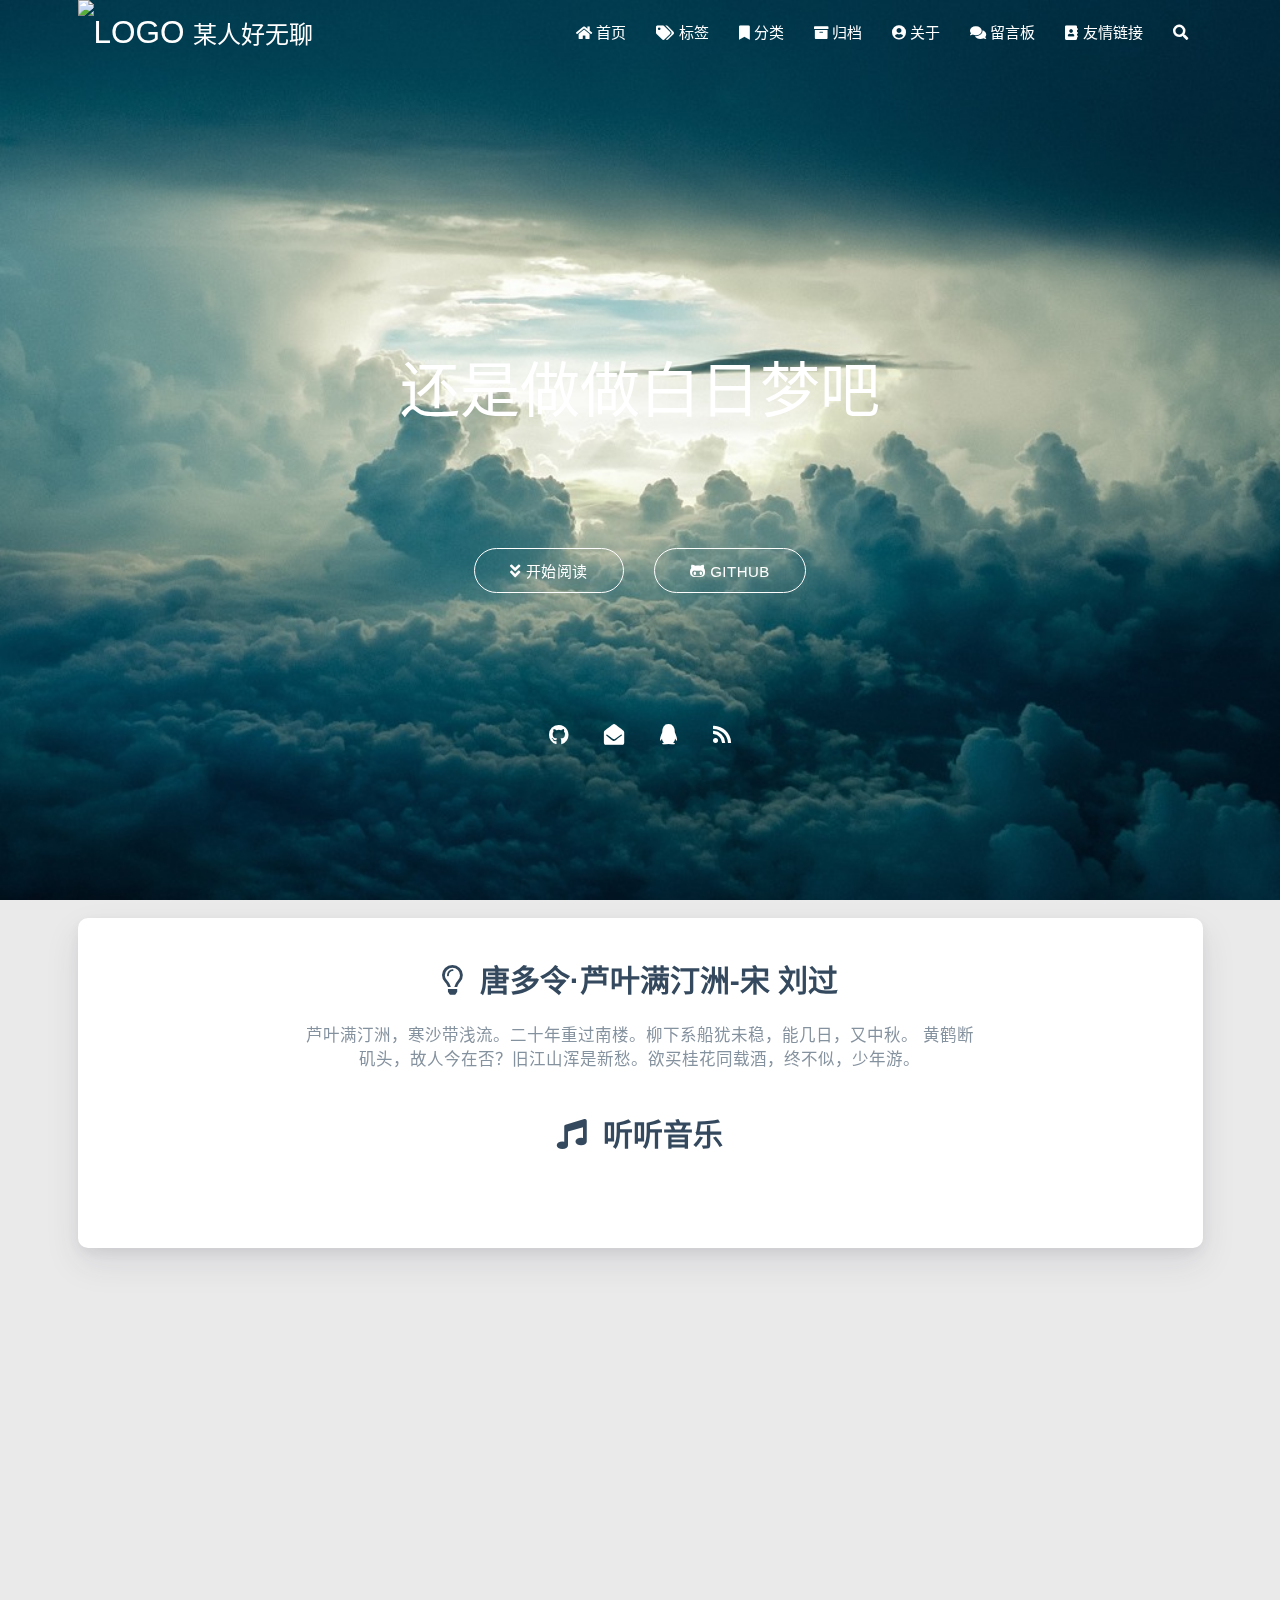
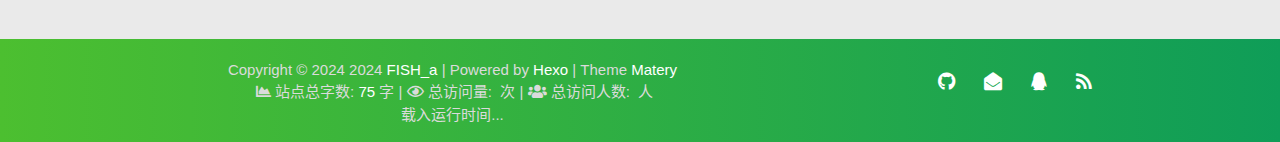
==== commit 0c9ee107: "Site updated: 2024-07-02 16:07:40" ====
--- a/index.html
+++ b/index.html
@@ -1 +1 @@
-<!DOCTYPE HTML><html lang="zh-CN"><head><meta charset="utf-8"><meta name="keywords" content="某人好无聊"><meta name="description" content="free~"><meta http-equiv="X-UA-Compatible" content="IE=edge"><meta name="viewport" content="width=device-width,initial-scale=1,user-scalable=no"><meta name="renderer" content="webkit|ie-stand|ie-comp"><meta name="mobile-web-app-capable" content="yes"><meta name="format-detection" content="telephone=no"><meta name="apple-mobile-web-app-capable" content="yes"><meta name="apple-mobile-web-app-status-bar-style" content="black-translucent"><title>某人好无聊</title><link rel="icon" type="image/png" href="https://cdn.jsdelivr.net/gh/fanxien/fanxien.github.iohttps://t.tutu.to/img/mIps6"><link rel="stylesheet" type="text/css" href="https://cdn.jsdelivr.net/gh/fanxien/fanxien.github.io/libs/awesome/css/all.css"><link rel="stylesheet" type="text/css" href="https://cdn.jsdelivr.net/gh/fanxien/fanxien.github.io/libs/materialize/materialize.min.css"><link rel="stylesheet" type="text/css" href="https://cdn.jsdelivr.net/gh/fanxien/fanxien.github.io/libs/aos/aos.css"><link rel="stylesheet" type="text/css" href="https://cdn.jsdelivr.net/gh/fanxien/fanxien.github.io/libs/animate/animate.min.css"><link rel="stylesheet" type="text/css" href="https://cdn.jsdelivr.net/gh/fanxien/fanxien.github.io/libs/lightGallery/css/lightgallery.min.css"><link rel="stylesheet" type="text/css" href="https://cdn.jsdelivr.net/gh/fanxien/fanxien.github.io/css/matery.css"><link rel="stylesheet" type="text/css" href="https://cdn.jsdelivr.net/gh/fanxien/fanxien.github.io/css/my.css"><script src="https://cdn.jsdelivr.net/gh/fanxien/fanxien.github.io/libs/jquery/jquery.min.js"></script><meta name="generator" content="Hexo 7.3.0"></head><style>body{background-image:url(https://t.tutu.to/img/mNIbw);background-repeat:no-repeat;background-size:cover;background-attachment:fixed}</style><body><header class="navbar-fixed"><nav id="headNav" class="bg-color nav-transparent"><div id="navContainer" class="nav-wrapper container"><div class="brand-logo"><a href="/" class="waves-effect waves-light"><div><img src="https://cdn.jsdelivr.net/gh/fanxien/fanxien.github.iohttps://t.tutu.to/img/mIps6" class="logo-img" alt="LOGO"> <span class="logo-span">某人好无聊</span></div></a></div><a href="#" data-target="mobile-nav" class="sidenav-trigger button-collapse"><i class="fas fa-bars"></i></a><ul class="right nav-menu"><li class="hide-on-med-and-down nav-item"><a href="/" class="waves-effect waves-light"><i class="fas fa-home" style="zoom:.6"></i> <span>首页</span></a></li><li class="hide-on-med-and-down nav-item"><a href="/tags" class="waves-effect waves-light"><i class="fas fa-tags" style="zoom:.6"></i> <span>标签</span></a></li><li class="hide-on-med-and-down nav-item"><a href="/categories" class="waves-effect waves-light"><i class="fas fa-bookmark" style="zoom:.6"></i> <span>分类</span></a></li><li class="hide-on-med-and-down nav-item"><a href="/archives" class="waves-effect waves-light"><i class="fas fa-archive" style="zoom:.6"></i> <span>归档</span></a></li><li class="hide-on-med-and-down nav-item"><a href="/about" class="waves-effect waves-light"><i class="fas fa-user-circle" style="zoom:.6"></i> <span>关于</span></a></li><li class="hide-on-med-and-down nav-item"><a href="/contact" class="waves-effect waves-light"><i class="fas fa-comments" style="zoom:.6"></i> <span>留言板</span></a></li><li class="hide-on-med-and-down nav-item"><a href="/friends" class="waves-effect waves-light"><i class="fas fa-address-book" style="zoom:.6"></i> <span>友情链接</span></a></li><li><a href="#searchModal" class="modal-trigger waves-effect waves-light"><i id="searchIcon" class="fas fa-search" title="搜索" style="zoom:.85"></i></a></li></ul><div id="mobile-nav" class="side-nav sidenav"><div class="mobile-head bg-color"><img src="https://cdn.jsdelivr.net/gh/fanxien/fanxien.github.iohttps://t.tutu.to/img/mIps6" class="logo-img circle responsive-img"><div class="logo-name">某人好无聊</div><div class="logo-desc">free~</div></div><ul class="menu-list mobile-menu-list"><li class="m-nav-item"><a href="/" class="waves-effect waves-light"><i class="fa-fw fas fa-home"></i> 首页</a></li><li class="m-nav-item"><a href="/tags" class="waves-effect waves-light"><i class="fa-fw fas fa-tags"></i> 标签</a></li><li class="m-nav-item"><a href="/categories" class="waves-effect waves-light"><i class="fa-fw fas fa-bookmark"></i> 分类</a></li><li class="m-nav-item"><a href="/archives" class="waves-effect waves-light"><i class="fa-fw fas fa-archive"></i> 归档</a></li><li class="m-nav-item"><a href="/about" class="waves-effect waves-light"><i class="fa-fw fas fa-user-circle"></i> 关于</a></li><li class="m-nav-item"><a href="/contact" class="waves-effect waves-light"><i class="fa-fw fas fa-comments"></i> 留言板</a></li><li class="m-nav-item"><a href="/friends" class="waves-effect waves-light"><i class="fa-fw fas fa-address-book"></i> 友情链接</a></li><li><div class="divider"></div></li><li><a href="https://github.com/fanxien" class="waves-effect waves-light" target="_blank"><i class="fab fa-github-square fa-fw"></i>Fork Me</a></li></ul></div></div><style>.nav-transparent .github-corner{display:none!important}.github-corner{position:absolute;z-index:10;top:0;right:0;border:0;transform:scale(1.1)}.github-corner svg{color:#0f9d58;fill:#fff;height:64px;width:64px}.github-corner:hover .octo-arm{animation:a .56s ease-in-out}.github-corner .octo-arm{animation:none}@keyframes a{0%,to{transform:rotate(0)}20%,60%{transform:rotate(-25deg)}40%,80%{transform:rotate(10deg)}}</style><a href="https://github.com/fanxien" class="github-corner tooltipped hide-on-med-and-down" target="_blank" data-tooltip="Fork Me" data-position="left" data-delay="50"><svg viewBox="0 0 250 250" aria-hidden="true"><path d="M0,0 L115,115 L130,115 L142,142 L250,250 L250,0 Z"></path><path d="M128.3,109.0 C113.8,99.7 119.0,89.6 119.0,89.6 C122.0,82.7 120.5,78.6 120.5,78.6 C119.2,72.0 123.4,76.3 123.4,76.3 C127.3,80.9 125.5,87.3 125.5,87.3 C122.9,97.6 130.6,101.9 134.4,103.2" fill="currentColor" style="transform-origin:130px 106px" class="octo-arm"></path><path d="M115.0,115.0 C114.9,115.1 118.7,116.5 119.8,115.4 L133.7,101.6 C136.9,99.2 139.9,98.4 142.2,98.6 C133.8,88.0 127.5,74.4 143.8,58.0 C148.5,53.4 154.0,51.2 159.7,51.0 C160.3,49.4 163.2,43.6 171.4,40.1 C171.4,40.1 176.1,42.5 178.8,56.2 C183.1,58.6 187.2,61.8 190.9,65.4 C194.5,69.0 197.7,73.2 200.1,77.6 C213.8,80.2 216.3,84.9 216.3,84.9 C212.7,93.1 206.9,96.0 205.4,96.6 C205.1,102.4 203.0,107.8 198.3,112.5 C181.9,128.9 168.3,122.5 157.7,114.1 C157.9,116.9 156.7,120.9 152.7,124.9 L141.0,136.5 C139.8,137.7 141.6,141.9 141.8,141.8 Z" fill="currentColor" class="octo-body"></path></svg></a></nav></header><style>.carousel-control{width:45px;height:45px;line-height:55px;border-radius:45px;background:0 0;cursor:pointer;z-index:100}#prev-cover{position:absolute;top:48%;left:8px}#next-cover{position:absolute;top:48%;right:8px}#prev-cover i{margin-right:3px}#next-cover i{margin-left:3px}.carousel-control:hover{background-color:rgba(0,0,0,.4)}.carousel-control i{color:#fff;font-size:2.4rem}</style><div class="carousel carousel-slider center index-cover" data-indicators="true" style="margin-top:-64px"><div class="carousel-item red white-text bg-cover about-cover"><div class="container"><div class="row"><div class="col s10 offset-s1 m8 offset-m2 l8 offset-l2"><div class="brand"><div class="title center-align">还是做做白日梦吧</div><div class="description center-align"><span id="subtitle"></span><script src="https://cdn.jsdelivr.net/npm/typed.js@2.0.11"></script><script>var typed=new Typed("#subtitle",{strings:["从来没有真正的绝境, 只有心灵的迷途","Never really desperate, only the lost of the soul"],startDelay:300,typeSpeed:100,loop:!0,backSpeed:50,showCursor:!0})</script></div></div></div></div><script>var bannerUrl="https://cdn.jsdelivr.net/gh/fanxien/fanxien.github.io/medias/banner/"+(new Date).getDay()+".jpg";$(".bg-cover").css("background-image","url("+bannerUrl+")")</script><div class="cover-btns"><a href="#articles" class="waves-effect waves-light btn"><i class="fa fa-angle-double-down"></i>开始阅读 </a><a href="https://github.com/blinkfox/hexo-theme-matery" class="waves-effect waves-light btn" target="_blank"><i class="fab fa-github-alt"></i>Github</a></div><div class="cover-social-link"><a href="https://github.com/fanxien" class="tooltipped" target="_blank" data-tooltip="访问我的GitHub" data-position="top" data-delay="50"><i class="fab fa-github"></i> </a><a href="mailto:3029136568@qq.com" class="tooltipped" target="_blank" data-tooltip="邮件联系我" data-position="top" data-delay="50"><i class="fas fa-envelope-open"></i> </a><a href="tencent://AddContact/?fromId=50&fromSubId=1&subcmd=all&uin=3029136568" class="tooltipped" target="_blank" data-tooltip="QQ联系我: 3029136568" data-position="top" data-delay="50"><i class="fab fa-qq"></i> </a><a href="/atom.xml" class="tooltipped" target="_blank" data-tooltip="RSS 订阅" data-position="top" data-delay="50"><i class="fas fa-rss"></i></a></div></div></div></div><script>$(function(){let e=$(".carousel"),n=!1;e.carousel({duration:Number("120"),fullWidth:!0,indicators:!0,onCycleTo(){var e;n||(e=this,setInterval(()=>{(e.pressed||e.dragged)&&r()},1e3),n=!0)}});let c,t=function(){c=setInterval(function(){e.carousel("next")},5e3)};function r(){clearInterval(c),t()}t(),$("#prev-cover").click(function(){e.carousel("prev"),r()}),$("#next-cover").click(function(){e.carousel("next"),r()})})</script><main class="content"><div id="indexCard" class="index-card"><div class="container"><div class="card"><div class="card-content"><div class="dream"><div class="title center-align"><i class="far fa-lightbulb"></i>&nbsp;&nbsp;唐多令·芦叶满汀洲-宋 刘过</div><div class="row"><div class="col l8 offset-l2 m10 offset-m1 s10 offset-s1 center-align text">芦叶满汀洲，寒沙带浅流。二十年重过南楼。柳下系船犹未稳，能几日，又中秋。 黄鹤断矶头，故人今在否？旧江山浑是新愁。欲买桂花同载酒，终不似，少年游。</div></div></div><link rel="stylesheet" href="https://cdn.jsdelivr.net/gh/fanxien/fanxien.github.io/libs/aplayer/APlayer.min.css"><style>.aplayer .aplayer-lrc p{display:none;font-size:12px;font-weight:700;line-height:16px!important}.aplayer .aplayer-lrc p.aplayer-lrc-current{display:none;font-size:15px;color:#42b983}.aplayer.aplayer-fixed.aplayer-narrow .aplayer-body{left:-66px!important}.aplayer.aplayer-fixed.aplayer-narrow .aplayer-body:hover{left:0!important}</style><div class="music-player"><div class="title center-align"><i class="fas fa-music"></i>&nbsp;&nbsp;听听音乐</div><div class="row"><meting-js class="col l8 offset-l2 m10 offset-m1 s12" server="netease" type="playlist" id="2349452597" fixed="false" autoplay theme="#42b983" loop order="random" preload="auto" volume="0.7" list-folded="true"></meting-js></div></div><script src="https://cdn.jsdelivr.net/gh/fanxien/fanxien.github.io/libs/aplayer/APlayer.min.js"></script><script src="https://cdn.jsdelivr.net/npm/meting@2/dist/Meting.min.js"></script><div id="recommend-sections" class="recommend"></div></div></div></div></div><article id="articles" class="container articles"><div class="row article-row"><div class="article col s12 m6 l4" data-aos="zoom-in"><div class="card"><a href="/2024/07/02/hello-world/"><div class="card-image"><img src="https://cdn.jsdelivr.net/gh/fanxien/fanxien.github.io/medias/featureimages/12.jpg" class="responsive-img" alt="Hello World"> <span class="card-title">Hello World</span></div></a><div class="card-content article-content"><div class="summary block-with-text">Welcome to Hexo! This is your very first post. Check documentation for more info. If you get any problems when using Hex</div><div class="publish-info"><span class="publish-date"><i class="far fa-clock fa-fw icon-date"></i>2024-07-02 </span><span class="publish-author"><i class="fas fa-user fa-fw"></i> FISH_a</span></div></div></div></div></div></article></main><footer class="page-footer bg-color"><div class="container row center-align" style="margin-bottom:15px!important"><div class="col s12 m8 l8 copy-right">Copyright&nbsp;&copy; <span id="year">2024</span> <span id="year">2024</span> <a href="/about" target="_blank">FISH_a</a> |&nbsp;Powered by&nbsp;<a href="https://hexo.io/" target="_blank">Hexo</a> |&nbsp;Theme&nbsp;<a href="https://github.com/blinkfox/hexo-theme-matery" target="_blank">Matery</a><br>&nbsp;<i class="fas fa-chart-area"></i>&nbsp;站点总字数:&nbsp;<span class="white-color">75</span>&nbsp;字 <span id="busuanzi_container_site_pv">|&nbsp;<i class="far fa-eye"></i>&nbsp;总访问量:&nbsp;<span id="busuanzi_value_site_pv" class="white-color"></span>&nbsp;次 </span><span id="busuanzi_container_site_uv">|&nbsp;<i class="fas fa-users"></i>&nbsp;总访问人数:&nbsp;<span id="busuanzi_value_site_uv" class="white-color"></span>&nbsp;人</span><br><span id="sitetime">载入运行时间...</span><script>function siteTime(){var e=36e5,t=24*e,n=new Date,o="2024",r=n.getFullYear(),a=n.getMonth()+1,i=n.getDate(),l=n.getHours(),m=n.getMinutes(),n=n.getSeconds(),M=Date.UTC(o,"7","2","0","0","0"),a=Date.UTC(r,a,i,l,m,n)-M,i=Math.floor(a/31536e6),l=Math.floor(a/t-365*i),m=Math.floor((a-(365*i+l)*t)/e),n=Math.floor((a-(365*i+l)*t-m*e)/6e4),M=Math.floor((a-(365*i+l)*t-m*e-6e4*n)/1e3);o==r?(document.getElementById("year").innerHTML=r,document.getElementById("sitetime").innerHTML="本站已安全运行 "+l+" 天 "+m+" 小时 "+n+" 分钟 "+M+" 秒"):(document.getElementById("year").innerHTML=o+" - "+r,document.getElementById("sitetime").innerHTML="本站已安全运行 "+i+" 年 "+l+" 天 "+m+" 小时 "+n+" 分钟 "+M+" 秒")}setInterval(siteTime,1e3)</script><br></div><div class="col s12 m4 l4 social-link social-statis"><a href="https://github.com/fanxien" class="tooltipped" target="_blank" data-tooltip="访问我的GitHub" data-position="top" data-delay="50"><i class="fab fa-github"></i> </a><a href="mailto:3029136568@qq.com" class="tooltipped" target="_blank" data-tooltip="邮件联系我" data-position="top" data-delay="50"><i class="fas fa-envelope-open"></i> </a><a href="tencent://AddContact/?fromId=50&fromSubId=1&subcmd=all&uin=3029136568" class="tooltipped" target="_blank" data-tooltip="QQ联系我: 3029136568" data-position="top" data-delay="50"><i class="fab fa-qq"></i> </a><a href="/atom.xml" class="tooltipped" target="_blank" data-tooltip="RSS 订阅" data-position="top" data-delay="50"><i class="fas fa-rss"></i></a></div></div></footer><div class="progress-bar"></div><div id="searchModal" class="modal"><div class="modal-content"><div class="search-header"><span class="title"><i class="fas fa-search"></i>&nbsp;&nbsp;搜索</span> <input type="search" id="searchInput" name="s" placeholder="请输入搜索的关键字" class="search-input"></div><div id="searchResult"></div></div></div><script type="text/javascript">$(function(){var e,r,s;e="/search.xml",r="searchInput",s="searchResult",$.ajax({url:e,dataType:"xml",success:function(e){var t=$("entry",e).map(function(){return{title:$("title",this).text(),content:$("content",this).text(),url:$("url",this).text()}}).get(),e=document.getElementById(r),n=document.getElementById(s);e.addEventListener("input",function(){var o='<ul class="search-result-list">',h=this.value.trim().toLowerCase().split(/[\s\-]+/);n.innerHTML="",this.value.trim().length<=0||(t.forEach(function(e){var n,t,r,s=!0,a=e.title.trim().toLowerCase(),l=e.content.trim().replace(/<[^>]+>/g,"").toLowerCase(),i=0===(i=e.url).indexOf("/")?e.url:"/"+i,c=-1,u=-1;""!==a&&""!==l&&h.forEach(function(e,t){n=a.indexOf(e),c=l.indexOf(e),n<0&&c<0?s=!1:(c<0&&(c=0),0===t&&(u=c))}),s&&(o+="<li><a href='"+i+"' class='search-result-title'>"+a+"</a>",i=e.content.trim().replace(/<[^>]+>/g,""),0<=u&&(e=u+80,(e=0===(t=(t=u-20)<0?0:t)?100:e)>i.length&&(e=i.length),r=i.substr(t,e),h.forEach(function(e){var t=new RegExp(e,"gi");r=r.replace(t,'<em class="search-keyword">'+e+"</em>")}),o+='<p class="search-result">'+r+"...</p>"),o+="</li>")}),o+="</ul>",n.innerHTML=o)})}})})</script><div id="backTop" class="top-scroll"><a class="btn-floating btn-large waves-effect waves-light" href="#!"><i class="fas fa-arrow-up"></i></a></div><script src="https://cdn.jsdelivr.net/gh/fanxien/fanxien.github.io/libs/materialize/materialize.min.js"></script><script src="https://cdn.jsdelivr.net/gh/fanxien/fanxien.github.io/libs/masonry/masonry.pkgd.min.js"></script><script src="https://cdn.jsdelivr.net/gh/fanxien/fanxien.github.io/libs/aos/aos.js"></script><script src="https://cdn.jsdelivr.net/gh/fanxien/fanxien.github.io/libs/scrollprogress/scrollProgress.min.js"></script><script src="https://cdn.jsdelivr.net/gh/fanxien/fanxien.github.io/libs/lightGallery/js/lightgallery-all.min.js"></script><script src="https://cdn.jsdelivr.net/gh/fanxien/fanxien.github.io/js/matery.js"></script><script>!function(){var t=document.createElement("script"),e=window.location.protocol.split(":")[0],e=(t.src="https"===e?"https://zz.bdstatic.com/linksubmit/push.js":"http://push.zhanzhang.baidu.com/push.js",document.getElementsByTagName("script")[0]);e.parentNode.insertBefore(t,e)}()</script><script src="https://cdn.jsdelivr.net/gh/fanxien/fanxien.github.io/libs/others/clicklove.js" async></script><script async src="https://cdn.jsdelivr.net/gh/fanxien/fanxien.github.io/libs/others/busuanzi.pure.mini.js"></script><script src="https://cdn.jsdelivr.net/gh/fanxien/fanxien.github.io/libs/instantpage/instantpage.js" type="module"></script></body></html>+<!DOCTYPE HTML><html lang="zh-CN"><head><meta charset="utf-8"><meta name="keywords" content="某人好无聊"><meta name="description" content="free~"><meta http-equiv="X-UA-Compatible" content="IE=edge"><meta name="viewport" content="width=device-width,initial-scale=1,user-scalable=no"><meta name="renderer" content="webkit|ie-stand|ie-comp"><meta name="mobile-web-app-capable" content="yes"><meta name="format-detection" content="telephone=no"><meta name="apple-mobile-web-app-capable" content="yes"><meta name="apple-mobile-web-app-status-bar-style" content="black-translucent"><title>某人好无聊</title><link rel="icon" type="image/png" href="https://t.tutu.to/img/mIps6"><link rel="stylesheet" type="text/css" href="/libs/awesome/css/all.css"><link rel="stylesheet" type="text/css" href="/libs/materialize/materialize.min.css"><link rel="stylesheet" type="text/css" href="/libs/aos/aos.css"><link rel="stylesheet" type="text/css" href="/libs/animate/animate.min.css"><link rel="stylesheet" type="text/css" href="/libs/lightGallery/css/lightgallery.min.css"><link rel="stylesheet" type="text/css" href="/css/matery.css"><link rel="stylesheet" type="text/css" href="/css/my.css"><script src="/libs/jquery/jquery.min.js"></script><meta name="generator" content="Hexo 7.3.0"></head><style>body{background-image:url(https://t.tutu.to/img/mNIbw);background-repeat:no-repeat;background-size:cover;background-attachment:fixed}</style><body><header class="navbar-fixed"><nav id="headNav" class="bg-color nav-transparent"><div id="navContainer" class="nav-wrapper container"><div class="brand-logo"><a href="/" class="waves-effect waves-light"><img src="https://t.tutu.to/img/mI0xg" class="logo-img" alt="LOGO"> <span class="logo-span">某人好无聊</span></a></div><a href="#" data-target="mobile-nav" class="sidenav-trigger button-collapse"><i class="fas fa-bars"></i></a><ul class="right nav-menu"><li class="hide-on-med-and-down nav-item"><a href="/" class="waves-effect waves-light"><i class="fas fa-home" style="zoom:.6"></i> <span>首页</span></a></li><li class="hide-on-med-and-down nav-item"><a href="/tags" class="waves-effect waves-light"><i class="fas fa-tags" style="zoom:.6"></i> <span>标签</span></a></li><li class="hide-on-med-and-down nav-item"><a href="/categories" class="waves-effect waves-light"><i class="fas fa-bookmark" style="zoom:.6"></i> <span>分类</span></a></li><li class="hide-on-med-and-down nav-item"><a href="/archives" class="waves-effect waves-light"><i class="fas fa-archive" style="zoom:.6"></i> <span>归档</span></a></li><li class="hide-on-med-and-down nav-item"><a href="/about" class="waves-effect waves-light"><i class="fas fa-user-circle" style="zoom:.6"></i> <span>关于</span></a></li><li class="hide-on-med-and-down nav-item"><a href="/contact" class="waves-effect waves-light"><i class="fas fa-comments" style="zoom:.6"></i> <span>留言板</span></a></li><li class="hide-on-med-and-down nav-item"><a href="/friends" class="waves-effect waves-light"><i class="fas fa-address-book" style="zoom:.6"></i> <span>友情链接</span></a></li><li><a href="#searchModal" class="modal-trigger waves-effect waves-light"><i id="searchIcon" class="fas fa-search" title="搜索" style="zoom:.85"></i></a></li></ul><div id="mobile-nav" class="side-nav sidenav"><div class="mobile-head bg-color"><img src="https://t.tutu.to/img/mI0xg" class="logo-img circle responsive-img"><div class="logo-name">某人好无聊</div><div class="logo-desc">free~</div></div><ul class="menu-list mobile-menu-list"><li class="m-nav-item"><a href="/" class="waves-effect waves-light"><i class="fa-fw fas fa-home"></i> 首页</a></li><li class="m-nav-item"><a href="/tags" class="waves-effect waves-light"><i class="fa-fw fas fa-tags"></i> 标签</a></li><li class="m-nav-item"><a href="/categories" class="waves-effect waves-light"><i class="fa-fw fas fa-bookmark"></i> 分类</a></li><li class="m-nav-item"><a href="/archives" class="waves-effect waves-light"><i class="fa-fw fas fa-archive"></i> 归档</a></li><li class="m-nav-item"><a href="/about" class="waves-effect waves-light"><i class="fa-fw fas fa-user-circle"></i> 关于</a></li><li class="m-nav-item"><a href="/contact" class="waves-effect waves-light"><i class="fa-fw fas fa-comments"></i> 留言板</a></li><li class="m-nav-item"><a href="/friends" class="waves-effect waves-light"><i class="fa-fw fas fa-address-book"></i> 友情链接</a></li><li><div class="divider"></div></li><li><a href="https://github.com/fanxien" class="waves-effect waves-light" target="_blank"><i class="fab fa-github-square fa-fw"></i>Fork Me</a></li></ul></div></div><style>.nav-transparent .github-corner{display:none!important}.github-corner{position:absolute;z-index:10;top:0;right:0;border:0;transform:scale(1.1)}.github-corner svg{color:#0f9d58;fill:#fff;height:64px;width:64px}.github-corner:hover .octo-arm{animation:a .56s ease-in-out}.github-corner .octo-arm{animation:none}@keyframes a{0%,to{transform:rotate(0)}20%,60%{transform:rotate(-25deg)}40%,80%{transform:rotate(10deg)}}</style><a href="https://github.com/fanxien" class="github-corner tooltipped hide-on-med-and-down" target="_blank" data-tooltip="Fork Me" data-position="left" data-delay="50"><svg viewBox="0 0 250 250" aria-hidden="true"><path d="M0,0 L115,115 L130,115 L142,142 L250,250 L250,0 Z"></path><path d="M128.3,109.0 C113.8,99.7 119.0,89.6 119.0,89.6 C122.0,82.7 120.5,78.6 120.5,78.6 C119.2,72.0 123.4,76.3 123.4,76.3 C127.3,80.9 125.5,87.3 125.5,87.3 C122.9,97.6 130.6,101.9 134.4,103.2" fill="currentColor" style="transform-origin:130px 106px" class="octo-arm"></path><path d="M115.0,115.0 C114.9,115.1 118.7,116.5 119.8,115.4 L133.7,101.6 C136.9,99.2 139.9,98.4 142.2,98.6 C133.8,88.0 127.5,74.4 143.8,58.0 C148.5,53.4 154.0,51.2 159.7,51.0 C160.3,49.4 163.2,43.6 171.4,40.1 C171.4,40.1 176.1,42.5 178.8,56.2 C183.1,58.6 187.2,61.8 190.9,65.4 C194.5,69.0 197.7,73.2 200.1,77.6 C213.8,80.2 216.3,84.9 216.3,84.9 C212.7,93.1 206.9,96.0 205.4,96.6 C205.1,102.4 203.0,107.8 198.3,112.5 C181.9,128.9 168.3,122.5 157.7,114.1 C157.9,116.9 156.7,120.9 152.7,124.9 L141.0,136.5 C139.8,137.7 141.6,141.9 141.8,141.8 Z" fill="currentColor" class="octo-body"></path></svg></a></nav></header><style>.carousel-control{width:45px;height:45px;line-height:55px;border-radius:45px;background:0 0;cursor:pointer;z-index:100}#prev-cover{position:absolute;top:48%;left:8px}#next-cover{position:absolute;top:48%;right:8px}#prev-cover i{margin-right:3px}#next-cover i{margin-left:3px}.carousel-control:hover{background-color:rgba(0,0,0,.4)}.carousel-control i{color:#fff;font-size:2.4rem}</style><div class="carousel carousel-slider center index-cover" data-indicators="true" style="margin-top:-64px"><div class="carousel-item red white-text bg-cover about-cover"><div class="container"><div class="row"><div class="col s10 offset-s1 m8 offset-m2 l8 offset-l2"><div class="brand"><div class="title center-align">还是做做白日梦吧</div><div class="description center-align"><span id="subtitle"></span><script src="https://cdn.jsdelivr.net/npm/typed.js@2.0.11"></script><script>var typed=new Typed("#subtitle",{strings:["从来没有真正的绝境, 只有心灵的迷途","Never really desperate, only the lost of the soul"],startDelay:300,typeSpeed:100,loop:!0,backSpeed:50,showCursor:!0})</script></div></div></div></div><script>var bannerUrl="/medias/banner/"+(new Date).getDay()+".jpg";$(".bg-cover").css("background-image","url("+bannerUrl+")")</script><div class="cover-btns"><a href="#articles" class="waves-effect waves-light btn"><i class="fa fa-angle-double-down"></i>开始阅读 </a><a href="https://github.com/blinkfox/hexo-theme-matery" class="waves-effect waves-light btn" target="_blank"><i class="fab fa-github-alt"></i>Github</a></div><div class="cover-social-link"><a href="https://github.com/fanxien" class="tooltipped" target="_blank" data-tooltip="访问我的GitHub" data-position="top" data-delay="50"><i class="fab fa-github"></i> </a><a href="mailto:3029136568@qq.com" class="tooltipped" target="_blank" data-tooltip="邮件联系我" data-position="top" data-delay="50"><i class="fas fa-envelope-open"></i> </a><a href="tencent://AddContact/?fromId=50&fromSubId=1&subcmd=all&uin=3029136568" class="tooltipped" target="_blank" data-tooltip="QQ联系我: 3029136568" data-position="top" data-delay="50"><i class="fab fa-qq"></i> </a><a href="/atom.xml" class="tooltipped" target="_blank" data-tooltip="RSS 订阅" data-position="top" data-delay="50"><i class="fas fa-rss"></i></a></div></div></div></div><script>$(function(){let e=$(".carousel"),n=!1;e.carousel({duration:Number("120"),fullWidth:!0,indicators:!0,onCycleTo(){var e;n||(e=this,setInterval(()=>{(e.pressed||e.dragged)&&r()},1e3),n=!0)}});let c,t=function(){c=setInterval(function(){e.carousel("next")},5e3)};function r(){clearInterval(c),t()}t(),$("#prev-cover").click(function(){e.carousel("prev"),r()}),$("#next-cover").click(function(){e.carousel("next"),r()})})</script><main class="content"><div id="indexCard" class="index-card"><div class="container"><div class="card"><div class="card-content"><div class="dream"><div class="title center-align"><i class="far fa-lightbulb"></i>&nbsp;&nbsp;唐多令·芦叶满汀洲-宋 刘过</div><div class="row"><div class="col l8 offset-l2 m10 offset-m1 s10 offset-s1 center-align text">芦叶满汀洲，寒沙带浅流。二十年重过南楼。柳下系船犹未稳，能几日，又中秋。 黄鹤断矶头，故人今在否？旧江山浑是新愁。欲买桂花同载酒，终不似，少年游。</div></div></div><link rel="stylesheet" href="/libs/aplayer/APlayer.min.css"><style>.aplayer .aplayer-lrc p{display:none;font-size:12px;font-weight:700;line-height:16px!important}.aplayer .aplayer-lrc p.aplayer-lrc-current{display:none;font-size:15px;color:#42b983}.aplayer.aplayer-fixed.aplayer-narrow .aplayer-body{left:-66px!important}.aplayer.aplayer-fixed.aplayer-narrow .aplayer-body:hover{left:0!important}</style><div class="music-player"><div class="title center-align"><i class="fas fa-music"></i>&nbsp;&nbsp;听听音乐</div><div class="row"><meting-js class="col l8 offset-l2 m10 offset-m1 s12" server="netease" type="playlist" id="2349452597" fixed="false" autoplay theme="#42b983" loop order="random" preload="auto" volume="0.7" list-folded="true"></meting-js></div></div><script src="/libs/aplayer/APlayer.min.js"></script><script src="https://cdn.jsdelivr.net/npm/meting@2/dist/Meting.min.js"></script><div id="recommend-sections" class="recommend"></div></div></div></div></div><article id="articles" class="container articles"><div class="row article-row"><div class="article col s12 m6 l4" data-aos="zoom-in"><div class="card"><a href="/2024/07/02/hello-world/"><div class="card-image"><img src="/medias/featureimages/12.jpg" class="responsive-img" alt="Hello World"> <span class="card-title">Hello World</span></div></a><div class="card-content article-content"><div class="summary block-with-text">Welcome to Hexo! This is your very first post. Check documentation for more info. If you get any problems when using Hex</div><div class="publish-info"><span class="publish-date"><i class="far fa-clock fa-fw icon-date"></i>2024-07-02 </span><span class="publish-author"><i class="fas fa-user fa-fw"></i> FISH_a</span></div></div></div></div></div></article></main><footer class="page-footer bg-color"><div class="container row center-align" style="margin-bottom:15px!important"><div class="col s12 m8 l8 copy-right">Copyright&nbsp;&copy; <span id="year">2024</span> <span id="year">2024</span> <a href="/about" target="_blank">FISH_a</a> |&nbsp;Powered by&nbsp;<a href="https://hexo.io/" target="_blank">Hexo</a> |&nbsp;Theme&nbsp;<a href="https://github.com/blinkfox/hexo-theme-matery" target="_blank">Matery</a><br>&nbsp;<i class="fas fa-chart-area"></i>&nbsp;站点总字数:&nbsp;<span class="white-color">75</span>&nbsp;字 <span id="busuanzi_container_site_pv">|&nbsp;<i class="far fa-eye"></i>&nbsp;总访问量:&nbsp;<span id="busuanzi_value_site_pv" class="white-color"></span>&nbsp;次 </span><span id="busuanzi_container_site_uv">|&nbsp;<i class="fas fa-users"></i>&nbsp;总访问人数:&nbsp;<span id="busuanzi_value_site_uv" class="white-color"></span>&nbsp;人</span><br><span id="sitetime">载入运行时间...</span><script>function siteTime(){var e=36e5,t=24*e,n=new Date,o="2024",r=n.getFullYear(),a=n.getMonth()+1,i=n.getDate(),l=n.getHours(),m=n.getMinutes(),n=n.getSeconds(),M=Date.UTC(o,"7","2","0","0","0"),a=Date.UTC(r,a,i,l,m,n)-M,i=Math.floor(a/31536e6),l=Math.floor(a/t-365*i),m=Math.floor((a-(365*i+l)*t)/e),n=Math.floor((a-(365*i+l)*t-m*e)/6e4),M=Math.floor((a-(365*i+l)*t-m*e-6e4*n)/1e3);o==r?(document.getElementById("year").innerHTML=r,document.getElementById("sitetime").innerHTML="本站已安全运行 "+l+" 天 "+m+" 小时 "+n+" 分钟 "+M+" 秒"):(document.getElementById("year").innerHTML=o+" - "+r,document.getElementById("sitetime").innerHTML="本站已安全运行 "+i+" 年 "+l+" 天 "+m+" 小时 "+n+" 分钟 "+M+" 秒")}setInterval(siteTime,1e3)</script><br></div><div class="col s12 m4 l4 social-link social-statis"><a href="https://github.com/fanxien" class="tooltipped" target="_blank" data-tooltip="访问我的GitHub" data-position="top" data-delay="50"><i class="fab fa-github"></i> </a><a href="mailto:3029136568@qq.com" class="tooltipped" target="_blank" data-tooltip="邮件联系我" data-position="top" data-delay="50"><i class="fas fa-envelope-open"></i> </a><a href="tencent://AddContact/?fromId=50&fromSubId=1&subcmd=all&uin=3029136568" class="tooltipped" target="_blank" data-tooltip="QQ联系我: 3029136568" data-position="top" data-delay="50"><i class="fab fa-qq"></i> </a><a href="/atom.xml" class="tooltipped" target="_blank" data-tooltip="RSS 订阅" data-position="top" data-delay="50"><i class="fas fa-rss"></i></a></div></div></footer><div class="progress-bar"></div><div id="searchModal" class="modal"><div class="modal-content"><div class="search-header"><span class="title"><i class="fas fa-search"></i>&nbsp;&nbsp;搜索</span> <input type="search" id="searchInput" name="s" placeholder="请输入搜索的关键字" class="search-input"></div><div id="searchResult"></div></div></div><script type="text/javascript">$(function(){var e,r,s;e="/search.xml",r="searchInput",s="searchResult",$.ajax({url:e,dataType:"xml",success:function(e){var t=$("entry",e).map(function(){return{title:$("title",this).text(),content:$("content",this).text(),url:$("url",this).text()}}).get(),e=document.getElementById(r),n=document.getElementById(s);e.addEventListener("input",function(){var o='<ul class="search-result-list">',h=this.value.trim().toLowerCase().split(/[\s\-]+/);n.innerHTML="",this.value.trim().length<=0||(t.forEach(function(e){var n,t,r,s=!0,a=e.title.trim().toLowerCase(),l=e.content.trim().replace(/<[^>]+>/g,"").toLowerCase(),i=0===(i=e.url).indexOf("/")?e.url:"/"+i,c=-1,u=-1;""!==a&&""!==l&&h.forEach(function(e,t){n=a.indexOf(e),c=l.indexOf(e),n<0&&c<0?s=!1:(c<0&&(c=0),0===t&&(u=c))}),s&&(o+="<li><a href='"+i+"' class='search-result-title'>"+a+"</a>",i=e.content.trim().replace(/<[^>]+>/g,""),0<=u&&(e=u+80,(e=0===(t=(t=u-20)<0?0:t)?100:e)>i.length&&(e=i.length),r=i.substr(t,e),h.forEach(function(e){var t=new RegExp(e,"gi");r=r.replace(t,'<em class="search-keyword">'+e+"</em>")}),o+='<p class="search-result">'+r+"...</p>"),o+="</li>")}),o+="</ul>",n.innerHTML=o)})}})})</script><div id="backTop" class="top-scroll"><a class="btn-floating btn-large waves-effect waves-light" href="#!"><i class="fas fa-arrow-up"></i></a></div><script src="/libs/materialize/materialize.min.js"></script><script src="/libs/masonry/masonry.pkgd.min.js"></script><script src="/libs/aos/aos.js"></script><script src="/libs/scrollprogress/scrollProgress.min.js"></script><script src="/libs/lightGallery/js/lightgallery-all.min.js"></script><script src="/js/matery.js"></script><script>!function(){var t=document.createElement("script"),e=window.location.protocol.split(":")[0],e=(t.src="https"===e?"https://zz.bdstatic.com/linksubmit/push.js":"http://push.zhanzhang.baidu.com/push.js",document.getElementsByTagName("script")[0]);e.parentNode.insertBefore(t,e)}()</script><script src="/libs/others/clicklove.js" async></script><script async src="/libs/others/busuanzi.pure.mini.js"></script><script src="/libs/instantpage/instantpage.js" type="module"></script></body></html>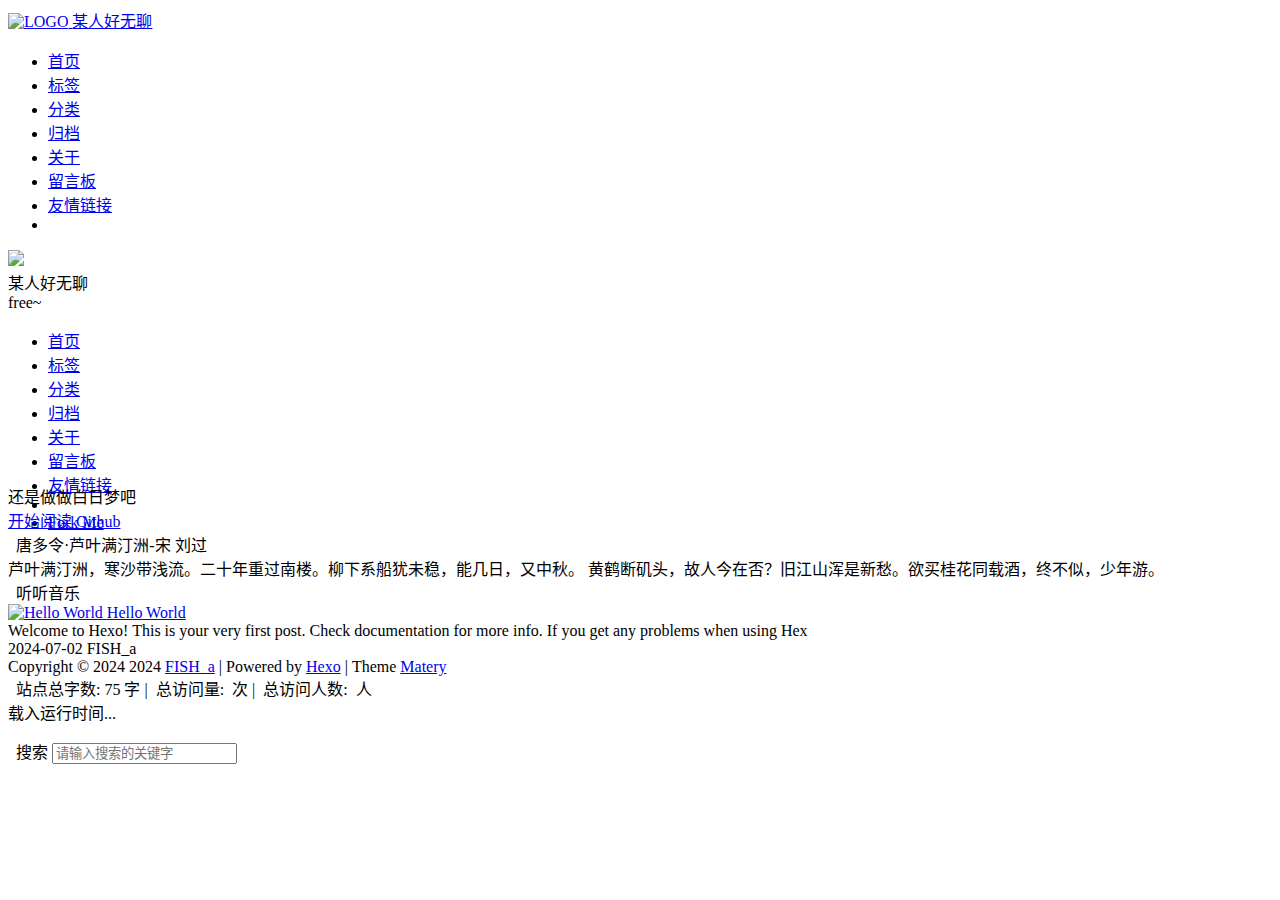
==== commit 1a9b5a98: "Site updated: 2024-07-02 16:16:50" ====
--- a/index.html
+++ b/index.html
@@ -1 +1 @@
-<!DOCTYPE HTML><html lang="zh-CN"><head><meta charset="utf-8"><meta name="keywords" content="某人好无聊"><meta name="description" content="free~"><meta http-equiv="X-UA-Compatible" content="IE=edge"><meta name="viewport" content="width=device-width,initial-scale=1,user-scalable=no"><meta name="renderer" content="webkit|ie-stand|ie-comp"><meta name="mobile-web-app-capable" content="yes"><meta name="format-detection" content="telephone=no"><meta name="apple-mobile-web-app-capable" content="yes"><meta name="apple-mobile-web-app-status-bar-style" content="black-translucent"><title>某人好无聊</title><link rel="icon" type="image/png" href="https://t.tutu.to/img/mIps6"><link rel="stylesheet" type="text/css" href="/libs/awesome/css/all.css"><link rel="stylesheet" type="text/css" href="/libs/materialize/materialize.min.css"><link rel="stylesheet" type="text/css" href="/libs/aos/aos.css"><link rel="stylesheet" type="text/css" href="/libs/animate/animate.min.css"><link rel="stylesheet" type="text/css" href="/libs/lightGallery/css/lightgallery.min.css"><link rel="stylesheet" type="text/css" href="/css/matery.css"><link rel="stylesheet" type="text/css" href="/css/my.css"><script src="/libs/jquery/jquery.min.js"></script><meta name="generator" content="Hexo 7.3.0"></head><style>body{background-image:url(https://t.tutu.to/img/mNIbw);background-repeat:no-repeat;background-size:cover;background-attachment:fixed}</style><body><header class="navbar-fixed"><nav id="headNav" class="bg-color nav-transparent"><div id="navContainer" class="nav-wrapper container"><div class="brand-logo"><a href="/" class="waves-effect waves-light"><img src="https://t.tutu.to/img/mI0xg" class="logo-img" alt="LOGO"> <span class="logo-span">某人好无聊</span></a></div><a href="#" data-target="mobile-nav" class="sidenav-trigger button-collapse"><i class="fas fa-bars"></i></a><ul class="right nav-menu"><li class="hide-on-med-and-down nav-item"><a href="/" class="waves-effect waves-light"><i class="fas fa-home" style="zoom:.6"></i> <span>首页</span></a></li><li class="hide-on-med-and-down nav-item"><a href="/tags" class="waves-effect waves-light"><i class="fas fa-tags" style="zoom:.6"></i> <span>标签</span></a></li><li class="hide-on-med-and-down nav-item"><a href="/categories" class="waves-effect waves-light"><i class="fas fa-bookmark" style="zoom:.6"></i> <span>分类</span></a></li><li class="hide-on-med-and-down nav-item"><a href="/archives" class="waves-effect waves-light"><i class="fas fa-archive" style="zoom:.6"></i> <span>归档</span></a></li><li class="hide-on-med-and-down nav-item"><a href="/about" class="waves-effect waves-light"><i class="fas fa-user-circle" style="zoom:.6"></i> <span>关于</span></a></li><li class="hide-on-med-and-down nav-item"><a href="/contact" class="waves-effect waves-light"><i class="fas fa-comments" style="zoom:.6"></i> <span>留言板</span></a></li><li class="hide-on-med-and-down nav-item"><a href="/friends" class="waves-effect waves-light"><i class="fas fa-address-book" style="zoom:.6"></i> <span>友情链接</span></a></li><li><a href="#searchModal" class="modal-trigger waves-effect waves-light"><i id="searchIcon" class="fas fa-search" title="搜索" style="zoom:.85"></i></a></li></ul><div id="mobile-nav" class="side-nav sidenav"><div class="mobile-head bg-color"><img src="https://t.tutu.to/img/mI0xg" class="logo-img circle responsive-img"><div class="logo-name">某人好无聊</div><div class="logo-desc">free~</div></div><ul class="menu-list mobile-menu-list"><li class="m-nav-item"><a href="/" class="waves-effect waves-light"><i class="fa-fw fas fa-home"></i> 首页</a></li><li class="m-nav-item"><a href="/tags" class="waves-effect waves-light"><i class="fa-fw fas fa-tags"></i> 标签</a></li><li class="m-nav-item"><a href="/categories" class="waves-effect waves-light"><i class="fa-fw fas fa-bookmark"></i> 分类</a></li><li class="m-nav-item"><a href="/archives" class="waves-effect waves-light"><i class="fa-fw fas fa-archive"></i> 归档</a></li><li class="m-nav-item"><a href="/about" class="waves-effect waves-light"><i class="fa-fw fas fa-user-circle"></i> 关于</a></li><li class="m-nav-item"><a href="/contact" class="waves-effect waves-light"><i class="fa-fw fas fa-comments"></i> 留言板</a></li><li class="m-nav-item"><a href="/friends" class="waves-effect waves-light"><i class="fa-fw fas fa-address-book"></i> 友情链接</a></li><li><div class="divider"></div></li><li><a href="https://github.com/fanxien" class="waves-effect waves-light" target="_blank"><i class="fab fa-github-square fa-fw"></i>Fork Me</a></li></ul></div></div><style>.nav-transparent .github-corner{display:none!important}.github-corner{position:absolute;z-index:10;top:0;right:0;border:0;transform:scale(1.1)}.github-corner svg{color:#0f9d58;fill:#fff;height:64px;width:64px}.github-corner:hover .octo-arm{animation:a .56s ease-in-out}.github-corner .octo-arm{animation:none}@keyframes a{0%,to{transform:rotate(0)}20%,60%{transform:rotate(-25deg)}40%,80%{transform:rotate(10deg)}}</style><a href="https://github.com/fanxien" class="github-corner tooltipped hide-on-med-and-down" target="_blank" data-tooltip="Fork Me" data-position="left" data-delay="50"><svg viewBox="0 0 250 250" aria-hidden="true"><path d="M0,0 L115,115 L130,115 L142,142 L250,250 L250,0 Z"></path><path d="M128.3,109.0 C113.8,99.7 119.0,89.6 119.0,89.6 C122.0,82.7 120.5,78.6 120.5,78.6 C119.2,72.0 123.4,76.3 123.4,76.3 C127.3,80.9 125.5,87.3 125.5,87.3 C122.9,97.6 130.6,101.9 134.4,103.2" fill="currentColor" style="transform-origin:130px 106px" class="octo-arm"></path><path d="M115.0,115.0 C114.9,115.1 118.7,116.5 119.8,115.4 L133.7,101.6 C136.9,99.2 139.9,98.4 142.2,98.6 C133.8,88.0 127.5,74.4 143.8,58.0 C148.5,53.4 154.0,51.2 159.7,51.0 C160.3,49.4 163.2,43.6 171.4,40.1 C171.4,40.1 176.1,42.5 178.8,56.2 C183.1,58.6 187.2,61.8 190.9,65.4 C194.5,69.0 197.7,73.2 200.1,77.6 C213.8,80.2 216.3,84.9 216.3,84.9 C212.7,93.1 206.9,96.0 205.4,96.6 C205.1,102.4 203.0,107.8 198.3,112.5 C181.9,128.9 168.3,122.5 157.7,114.1 C157.9,116.9 156.7,120.9 152.7,124.9 L141.0,136.5 C139.8,137.7 141.6,141.9 141.8,141.8 Z" fill="currentColor" class="octo-body"></path></svg></a></nav></header><style>.carousel-control{width:45px;height:45px;line-height:55px;border-radius:45px;background:0 0;cursor:pointer;z-index:100}#prev-cover{position:absolute;top:48%;left:8px}#next-cover{position:absolute;top:48%;right:8px}#prev-cover i{margin-right:3px}#next-cover i{margin-left:3px}.carousel-control:hover{background-color:rgba(0,0,0,.4)}.carousel-control i{color:#fff;font-size:2.4rem}</style><div class="carousel carousel-slider center index-cover" data-indicators="true" style="margin-top:-64px"><div class="carousel-item red white-text bg-cover about-cover"><div class="container"><div class="row"><div class="col s10 offset-s1 m8 offset-m2 l8 offset-l2"><div class="brand"><div class="title center-align">还是做做白日梦吧</div><div class="description center-align"><span id="subtitle"></span><script src="https://cdn.jsdelivr.net/npm/typed.js@2.0.11"></script><script>var typed=new Typed("#subtitle",{strings:["从来没有真正的绝境, 只有心灵的迷途","Never really desperate, only the lost of the soul"],startDelay:300,typeSpeed:100,loop:!0,backSpeed:50,showCursor:!0})</script></div></div></div></div><script>var bannerUrl="/medias/banner/"+(new Date).getDay()+".jpg";$(".bg-cover").css("background-image","url("+bannerUrl+")")</script><div class="cover-btns"><a href="#articles" class="waves-effect waves-light btn"><i class="fa fa-angle-double-down"></i>开始阅读 </a><a href="https://github.com/blinkfox/hexo-theme-matery" class="waves-effect waves-light btn" target="_blank"><i class="fab fa-github-alt"></i>Github</a></div><div class="cover-social-link"><a href="https://github.com/fanxien" class="tooltipped" target="_blank" data-tooltip="访问我的GitHub" data-position="top" data-delay="50"><i class="fab fa-github"></i> </a><a href="mailto:3029136568@qq.com" class="tooltipped" target="_blank" data-tooltip="邮件联系我" data-position="top" data-delay="50"><i class="fas fa-envelope-open"></i> </a><a href="tencent://AddContact/?fromId=50&fromSubId=1&subcmd=all&uin=3029136568" class="tooltipped" target="_blank" data-tooltip="QQ联系我: 3029136568" data-position="top" data-delay="50"><i class="fab fa-qq"></i> </a><a href="/atom.xml" class="tooltipped" target="_blank" data-tooltip="RSS 订阅" data-position="top" data-delay="50"><i class="fas fa-rss"></i></a></div></div></div></div><script>$(function(){let e=$(".carousel"),n=!1;e.carousel({duration:Number("120"),fullWidth:!0,indicators:!0,onCycleTo(){var e;n||(e=this,setInterval(()=>{(e.pressed||e.dragged)&&r()},1e3),n=!0)}});let c,t=function(){c=setInterval(function(){e.carousel("next")},5e3)};function r(){clearInterval(c),t()}t(),$("#prev-cover").click(function(){e.carousel("prev"),r()}),$("#next-cover").click(function(){e.carousel("next"),r()})})</script><main class="content"><div id="indexCard" class="index-card"><div class="container"><div class="card"><div class="card-content"><div class="dream"><div class="title center-align"><i class="far fa-lightbulb"></i>&nbsp;&nbsp;唐多令·芦叶满汀洲-宋 刘过</div><div class="row"><div class="col l8 offset-l2 m10 offset-m1 s10 offset-s1 center-align text">芦叶满汀洲，寒沙带浅流。二十年重过南楼。柳下系船犹未稳，能几日，又中秋。 黄鹤断矶头，故人今在否？旧江山浑是新愁。欲买桂花同载酒，终不似，少年游。</div></div></div><link rel="stylesheet" href="/libs/aplayer/APlayer.min.css"><style>.aplayer .aplayer-lrc p{display:none;font-size:12px;font-weight:700;line-height:16px!important}.aplayer .aplayer-lrc p.aplayer-lrc-current{display:none;font-size:15px;color:#42b983}.aplayer.aplayer-fixed.aplayer-narrow .aplayer-body{left:-66px!important}.aplayer.aplayer-fixed.aplayer-narrow .aplayer-body:hover{left:0!important}</style><div class="music-player"><div class="title center-align"><i class="fas fa-music"></i>&nbsp;&nbsp;听听音乐</div><div class="row"><meting-js class="col l8 offset-l2 m10 offset-m1 s12" server="netease" type="playlist" id="2349452597" fixed="false" autoplay theme="#42b983" loop order="random" preload="auto" volume="0.7" list-folded="true"></meting-js></div></div><script src="/libs/aplayer/APlayer.min.js"></script><script src="https://cdn.jsdelivr.net/npm/meting@2/dist/Meting.min.js"></script><div id="recommend-sections" class="recommend"></div></div></div></div></div><article id="articles" class="container articles"><div class="row article-row"><div class="article col s12 m6 l4" data-aos="zoom-in"><div class="card"><a href="/2024/07/02/hello-world/"><div class="card-image"><img src="/medias/featureimages/12.jpg" class="responsive-img" alt="Hello World"> <span class="card-title">Hello World</span></div></a><div class="card-content article-content"><div class="summary block-with-text">Welcome to Hexo! This is your very first post. Check documentation for more info. If you get any problems when using Hex</div><div class="publish-info"><span class="publish-date"><i class="far fa-clock fa-fw icon-date"></i>2024-07-02 </span><span class="publish-author"><i class="fas fa-user fa-fw"></i> FISH_a</span></div></div></div></div></div></article></main><footer class="page-footer bg-color"><div class="container row center-align" style="margin-bottom:15px!important"><div class="col s12 m8 l8 copy-right">Copyright&nbsp;&copy; <span id="year">2024</span> <span id="year">2024</span> <a href="/about" target="_blank">FISH_a</a> |&nbsp;Powered by&nbsp;<a href="https://hexo.io/" target="_blank">Hexo</a> |&nbsp;Theme&nbsp;<a href="https://github.com/blinkfox/hexo-theme-matery" target="_blank">Matery</a><br>&nbsp;<i class="fas fa-chart-area"></i>&nbsp;站点总字数:&nbsp;<span class="white-color">75</span>&nbsp;字 <span id="busuanzi_container_site_pv">|&nbsp;<i class="far fa-eye"></i>&nbsp;总访问量:&nbsp;<span id="busuanzi_value_site_pv" class="white-color"></span>&nbsp;次 </span><span id="busuanzi_container_site_uv">|&nbsp;<i class="fas fa-users"></i>&nbsp;总访问人数:&nbsp;<span id="busuanzi_value_site_uv" class="white-color"></span>&nbsp;人</span><br><span id="sitetime">载入运行时间...</span><script>function siteTime(){var e=36e5,t=24*e,n=new Date,o="2024",r=n.getFullYear(),a=n.getMonth()+1,i=n.getDate(),l=n.getHours(),m=n.getMinutes(),n=n.getSeconds(),M=Date.UTC(o,"7","2","0","0","0"),a=Date.UTC(r,a,i,l,m,n)-M,i=Math.floor(a/31536e6),l=Math.floor(a/t-365*i),m=Math.floor((a-(365*i+l)*t)/e),n=Math.floor((a-(365*i+l)*t-m*e)/6e4),M=Math.floor((a-(365*i+l)*t-m*e-6e4*n)/1e3);o==r?(document.getElementById("year").innerHTML=r,document.getElementById("sitetime").innerHTML="本站已安全运行 "+l+" 天 "+m+" 小时 "+n+" 分钟 "+M+" 秒"):(document.getElementById("year").innerHTML=o+" - "+r,document.getElementById("sitetime").innerHTML="本站已安全运行 "+i+" 年 "+l+" 天 "+m+" 小时 "+n+" 分钟 "+M+" 秒")}setInterval(siteTime,1e3)</script><br></div><div class="col s12 m4 l4 social-link social-statis"><a href="https://github.com/fanxien" class="tooltipped" target="_blank" data-tooltip="访问我的GitHub" data-position="top" data-delay="50"><i class="fab fa-github"></i> </a><a href="mailto:3029136568@qq.com" class="tooltipped" target="_blank" data-tooltip="邮件联系我" data-position="top" data-delay="50"><i class="fas fa-envelope-open"></i> </a><a href="tencent://AddContact/?fromId=50&fromSubId=1&subcmd=all&uin=3029136568" class="tooltipped" target="_blank" data-tooltip="QQ联系我: 3029136568" data-position="top" data-delay="50"><i class="fab fa-qq"></i> </a><a href="/atom.xml" class="tooltipped" target="_blank" data-tooltip="RSS 订阅" data-position="top" data-delay="50"><i class="fas fa-rss"></i></a></div></div></footer><div class="progress-bar"></div><div id="searchModal" class="modal"><div class="modal-content"><div class="search-header"><span class="title"><i class="fas fa-search"></i>&nbsp;&nbsp;搜索</span> <input type="search" id="searchInput" name="s" placeholder="请输入搜索的关键字" class="search-input"></div><div id="searchResult"></div></div></div><script type="text/javascript">$(function(){var e,r,s;e="/search.xml",r="searchInput",s="searchResult",$.ajax({url:e,dataType:"xml",success:function(e){var t=$("entry",e).map(function(){return{title:$("title",this).text(),content:$("content",this).text(),url:$("url",this).text()}}).get(),e=document.getElementById(r),n=document.getElementById(s);e.addEventListener("input",function(){var o='<ul class="search-result-list">',h=this.value.trim().toLowerCase().split(/[\s\-]+/);n.innerHTML="",this.value.trim().length<=0||(t.forEach(function(e){var n,t,r,s=!0,a=e.title.trim().toLowerCase(),l=e.content.trim().replace(/<[^>]+>/g,"").toLowerCase(),i=0===(i=e.url).indexOf("/")?e.url:"/"+i,c=-1,u=-1;""!==a&&""!==l&&h.forEach(function(e,t){n=a.indexOf(e),c=l.indexOf(e),n<0&&c<0?s=!1:(c<0&&(c=0),0===t&&(u=c))}),s&&(o+="<li><a href='"+i+"' class='search-result-title'>"+a+"</a>",i=e.content.trim().replace(/<[^>]+>/g,""),0<=u&&(e=u+80,(e=0===(t=(t=u-20)<0?0:t)?100:e)>i.length&&(e=i.length),r=i.substr(t,e),h.forEach(function(e){var t=new RegExp(e,"gi");r=r.replace(t,'<em class="search-keyword">'+e+"</em>")}),o+='<p class="search-result">'+r+"...</p>"),o+="</li>")}),o+="</ul>",n.innerHTML=o)})}})})</script><div id="backTop" class="top-scroll"><a class="btn-floating btn-large waves-effect waves-light" href="#!"><i class="fas fa-arrow-up"></i></a></div><script src="/libs/materialize/materialize.min.js"></script><script src="/libs/masonry/masonry.pkgd.min.js"></script><script src="/libs/aos/aos.js"></script><script src="/libs/scrollprogress/scrollProgress.min.js"></script><script src="/libs/lightGallery/js/lightgallery-all.min.js"></script><script src="/js/matery.js"></script><script>!function(){var t=document.createElement("script"),e=window.location.protocol.split(":")[0],e=(t.src="https"===e?"https://zz.bdstatic.com/linksubmit/push.js":"http://push.zhanzhang.baidu.com/push.js",document.getElementsByTagName("script")[0]);e.parentNode.insertBefore(t,e)}()</script><script src="/libs/others/clicklove.js" async></script><script async src="/libs/others/busuanzi.pure.mini.js"></script><script src="/libs/instantpage/instantpage.js" type="module"></script></body></html>+<!DOCTYPE HTML><html lang="zh-CN"><head><meta charset="utf-8"><meta name="keywords" content="某人好无聊"><meta name="description" content="free~"><meta http-equiv="X-UA-Compatible" content="IE=edge"><meta name="viewport" content="width=device-width,initial-scale=1,user-scalable=no"><meta name="renderer" content="webkit|ie-stand|ie-comp"><meta name="mobile-web-app-capable" content="yes"><meta name="format-detection" content="telephone=no"><meta name="apple-mobile-web-app-capable" content="yes"><meta name="apple-mobile-web-app-status-bar-style" content="black-translucent"><title>某人好无聊</title><link rel="icon" type="image/png" href="https://cdn.jsdelivr.net/gh/fanxien/fanxien.github.iohttps://t.tutu.to/img/mIps6"><link rel="stylesheet" type="text/css" href="https://cdn.jsdelivr.net/gh/fanxien/fanxien.github.io/libs/awesome/css/all.css"><link rel="stylesheet" type="text/css" href="https://cdn.jsdelivr.net/gh/fanxien/fanxien.github.io/libs/materialize/materialize.min.css"><link rel="stylesheet" type="text/css" href="https://cdn.jsdelivr.net/gh/fanxien/fanxien.github.io/libs/aos/aos.css"><link rel="stylesheet" type="text/css" href="https://cdn.jsdelivr.net/gh/fanxien/fanxien.github.io/libs/animate/animate.min.css"><link rel="stylesheet" type="text/css" href="https://cdn.jsdelivr.net/gh/fanxien/fanxien.github.io/libs/lightGallery/css/lightgallery.min.css"><link rel="stylesheet" type="text/css" href="https://cdn.jsdelivr.net/gh/fanxien/fanxien.github.io/css/matery.css"><link rel="stylesheet" type="text/css" href="https://cdn.jsdelivr.net/gh/fanxien/fanxien.github.io/css/my.css"><script src="https://cdn.jsdelivr.net/gh/fanxien/fanxien.github.io/libs/jquery/jquery.min.js"></script><meta name="generator" content="Hexo 7.3.0"></head><style>body{background-image:url(https://t.tutu.to/img/mNIbw);background-repeat:no-repeat;background-size:cover;background-attachment:fixed}</style><body><header class="navbar-fixed"><nav id="headNav" class="bg-color nav-transparent"><div id="navContainer" class="nav-wrapper container"><div class="brand-logo"><a href="/" class="waves-effect waves-light"><img src="https://cdn.jsdelivr.net/gh/fanxien/fanxien.github.iohttps://t.tutu.to/img/mI0xg" class="logo-img" alt="LOGO"> <span class="logo-span">某人好无聊</span></a></div><a href="#" data-target="mobile-nav" class="sidenav-trigger button-collapse"><i class="fas fa-bars"></i></a><ul class="right nav-menu"><li class="hide-on-med-and-down nav-item"><a href="/" class="waves-effect waves-light"><i class="fas fa-home" style="zoom:.6"></i> <span>首页</span></a></li><li class="hide-on-med-and-down nav-item"><a href="/tags" class="waves-effect waves-light"><i class="fas fa-tags" style="zoom:.6"></i> <span>标签</span></a></li><li class="hide-on-med-and-down nav-item"><a href="/categories" class="waves-effect waves-light"><i class="fas fa-bookmark" style="zoom:.6"></i> <span>分类</span></a></li><li class="hide-on-med-and-down nav-item"><a href="/archives" class="waves-effect waves-light"><i class="fas fa-archive" style="zoom:.6"></i> <span>归档</span></a></li><li class="hide-on-med-and-down nav-item"><a href="/about" class="waves-effect waves-light"><i class="fas fa-user-circle" style="zoom:.6"></i> <span>关于</span></a></li><li class="hide-on-med-and-down nav-item"><a href="/contact" class="waves-effect waves-light"><i class="fas fa-comments" style="zoom:.6"></i> <span>留言板</span></a></li><li class="hide-on-med-and-down nav-item"><a href="/friends" class="waves-effect waves-light"><i class="fas fa-address-book" style="zoom:.6"></i> <span>友情链接</span></a></li><li><a href="#searchModal" class="modal-trigger waves-effect waves-light"><i id="searchIcon" class="fas fa-search" title="搜索" style="zoom:.85"></i></a></li></ul><div id="mobile-nav" class="side-nav sidenav"><div class="mobile-head bg-color"><img src="https://cdn.jsdelivr.net/gh/fanxien/fanxien.github.iohttps://t.tutu.to/img/mI0xg" class="logo-img circle responsive-img"><div class="logo-name">某人好无聊</div><div class="logo-desc">free~</div></div><ul class="menu-list mobile-menu-list"><li class="m-nav-item"><a href="/" class="waves-effect waves-light"><i class="fa-fw fas fa-home"></i> 首页</a></li><li class="m-nav-item"><a href="/tags" class="waves-effect waves-light"><i class="fa-fw fas fa-tags"></i> 标签</a></li><li class="m-nav-item"><a href="/categories" class="waves-effect waves-light"><i class="fa-fw fas fa-bookmark"></i> 分类</a></li><li class="m-nav-item"><a href="/archives" class="waves-effect waves-light"><i class="fa-fw fas fa-archive"></i> 归档</a></li><li class="m-nav-item"><a href="/about" class="waves-effect waves-light"><i class="fa-fw fas fa-user-circle"></i> 关于</a></li><li class="m-nav-item"><a href="/contact" class="waves-effect waves-light"><i class="fa-fw fas fa-comments"></i> 留言板</a></li><li class="m-nav-item"><a href="/friends" class="waves-effect waves-light"><i class="fa-fw fas fa-address-book"></i> 友情链接</a></li><li><div class="divider"></div></li><li><a href="https://github.com/fanxien" class="waves-effect waves-light" target="_blank"><i class="fab fa-github-square fa-fw"></i>Fork Me</a></li></ul></div></div><style>.nav-transparent .github-corner{display:none!important}.github-corner{position:absolute;z-index:10;top:0;right:0;border:0;transform:scale(1.1)}.github-corner svg{color:#0f9d58;fill:#fff;height:64px;width:64px}.github-corner:hover .octo-arm{animation:a .56s ease-in-out}.github-corner .octo-arm{animation:none}@keyframes a{0%,to{transform:rotate(0)}20%,60%{transform:rotate(-25deg)}40%,80%{transform:rotate(10deg)}}</style><a href="https://github.com/fanxien" class="github-corner tooltipped hide-on-med-and-down" target="_blank" data-tooltip="Fork Me" data-position="left" data-delay="50"><svg viewBox="0 0 250 250" aria-hidden="true"><path d="M0,0 L115,115 L130,115 L142,142 L250,250 L250,0 Z"></path><path d="M128.3,109.0 C113.8,99.7 119.0,89.6 119.0,89.6 C122.0,82.7 120.5,78.6 120.5,78.6 C119.2,72.0 123.4,76.3 123.4,76.3 C127.3,80.9 125.5,87.3 125.5,87.3 C122.9,97.6 130.6,101.9 134.4,103.2" fill="currentColor" style="transform-origin:130px 106px" class="octo-arm"></path><path d="M115.0,115.0 C114.9,115.1 118.7,116.5 119.8,115.4 L133.7,101.6 C136.9,99.2 139.9,98.4 142.2,98.6 C133.8,88.0 127.5,74.4 143.8,58.0 C148.5,53.4 154.0,51.2 159.7,51.0 C160.3,49.4 163.2,43.6 171.4,40.1 C171.4,40.1 176.1,42.5 178.8,56.2 C183.1,58.6 187.2,61.8 190.9,65.4 C194.5,69.0 197.7,73.2 200.1,77.6 C213.8,80.2 216.3,84.9 216.3,84.9 C212.7,93.1 206.9,96.0 205.4,96.6 C205.1,102.4 203.0,107.8 198.3,112.5 C181.9,128.9 168.3,122.5 157.7,114.1 C157.9,116.9 156.7,120.9 152.7,124.9 L141.0,136.5 C139.8,137.7 141.6,141.9 141.8,141.8 Z" fill="currentColor" class="octo-body"></path></svg></a></nav></header><style>.carousel-control{width:45px;height:45px;line-height:55px;border-radius:45px;background:0 0;cursor:pointer;z-index:100}#prev-cover{position:absolute;top:48%;left:8px}#next-cover{position:absolute;top:48%;right:8px}#prev-cover i{margin-right:3px}#next-cover i{margin-left:3px}.carousel-control:hover{background-color:rgba(0,0,0,.4)}.carousel-control i{color:#fff;font-size:2.4rem}</style><div class="carousel carousel-slider center index-cover" data-indicators="true" style="margin-top:-64px"><div class="carousel-item red white-text bg-cover about-cover"><div class="container"><div class="row"><div class="col s10 offset-s1 m8 offset-m2 l8 offset-l2"><div class="brand"><div class="title center-align">还是做做白日梦吧</div><div class="description center-align"><span id="subtitle"></span><script src="https://cdn.jsdelivr.net/npm/typed.js@2.0.11"></script><script>var typed=new Typed("#subtitle",{strings:["从来没有真正的绝境, 只有心灵的迷途","Never really desperate, only the lost of the soul"],startDelay:300,typeSpeed:100,loop:!0,backSpeed:50,showCursor:!0})</script></div></div></div></div><script>var bannerUrl="https://cdn.jsdelivr.net/gh/fanxien/fanxien.github.io/medias/banner/"+(new Date).getDay()+".jpg";$(".bg-cover").css("background-image","url("+bannerUrl+")")</script><div class="cover-btns"><a href="#articles" class="waves-effect waves-light btn"><i class="fa fa-angle-double-down"></i>开始阅读 </a><a href="https://github.com/blinkfox/hexo-theme-matery" class="waves-effect waves-light btn" target="_blank"><i class="fab fa-github-alt"></i>Github</a></div><div class="cover-social-link"><a href="https://github.com/fanxien" class="tooltipped" target="_blank" data-tooltip="访问我的GitHub" data-position="top" data-delay="50"><i class="fab fa-github"></i> </a><a href="mailto:3029136568@qq.com" class="tooltipped" target="_blank" data-tooltip="邮件联系我" data-position="top" data-delay="50"><i class="fas fa-envelope-open"></i> </a><a href="tencent://AddContact/?fromId=50&fromSubId=1&subcmd=all&uin=3029136568" class="tooltipped" target="_blank" data-tooltip="QQ联系我: 3029136568" data-position="top" data-delay="50"><i class="fab fa-qq"></i> </a><a href="/atom.xml" class="tooltipped" target="_blank" data-tooltip="RSS 订阅" data-position="top" data-delay="50"><i class="fas fa-rss"></i></a></div></div></div></div><script>$(function(){let e=$(".carousel"),n=!1;e.carousel({duration:Number("120"),fullWidth:!0,indicators:!0,onCycleTo(){var e;n||(e=this,setInterval(()=>{(e.pressed||e.dragged)&&r()},1e3),n=!0)}});let c,t=function(){c=setInterval(function(){e.carousel("next")},5e3)};function r(){clearInterval(c),t()}t(),$("#prev-cover").click(function(){e.carousel("prev"),r()}),$("#next-cover").click(function(){e.carousel("next"),r()})})</script><main class="content"><div id="indexCard" class="index-card"><div class="container"><div class="card"><div class="card-content"><div class="dream"><div class="title center-align"><i class="far fa-lightbulb"></i>&nbsp;&nbsp;唐多令·芦叶满汀洲-宋 刘过</div><div class="row"><div class="col l8 offset-l2 m10 offset-m1 s10 offset-s1 center-align text">芦叶满汀洲，寒沙带浅流。二十年重过南楼。柳下系船犹未稳，能几日，又中秋。 黄鹤断矶头，故人今在否？旧江山浑是新愁。欲买桂花同载酒，终不似，少年游。</div></div></div><link rel="stylesheet" href="https://cdn.jsdelivr.net/gh/fanxien/fanxien.github.io/libs/aplayer/APlayer.min.css"><style>.aplayer .aplayer-lrc p{display:none;font-size:12px;font-weight:700;line-height:16px!important}.aplayer .aplayer-lrc p.aplayer-lrc-current{display:none;font-size:15px;color:#42b983}.aplayer.aplayer-fixed.aplayer-narrow .aplayer-body{left:-66px!important}.aplayer.aplayer-fixed.aplayer-narrow .aplayer-body:hover{left:0!important}</style><div class="music-player"><div class="title center-align"><i class="fas fa-music"></i>&nbsp;&nbsp;听听音乐</div><div class="row"><meting-js class="col l8 offset-l2 m10 offset-m1 s12" server="netease" type="playlist" id="2349452597" fixed="false" autoplay theme="#42b983" loop order="random" preload="auto" volume="0.7" list-folded="true"></meting-js></div></div><script src="https://cdn.jsdelivr.net/gh/fanxien/fanxien.github.io/libs/aplayer/APlayer.min.js"></script><script src="https://cdn.jsdelivr.net/npm/meting@2/dist/Meting.min.js"></script><div id="recommend-sections" class="recommend"></div></div></div></div></div><article id="articles" class="container articles"><div class="row article-row"><div class="article col s12 m6 l4" data-aos="zoom-in"><div class="card"><a href="/2024/07/02/hello-world/"><div class="card-image"><img src="https://cdn.jsdelivr.net/gh/fanxien/fanxien.github.io/medias/featureimages/12.jpg" class="responsive-img" alt="Hello World"> <span class="card-title">Hello World</span></div></a><div class="card-content article-content"><div class="summary block-with-text">Welcome to Hexo! This is your very first post. Check documentation for more info. If you get any problems when using Hex</div><div class="publish-info"><span class="publish-date"><i class="far fa-clock fa-fw icon-date"></i>2024-07-02 </span><span class="publish-author"><i class="fas fa-user fa-fw"></i> FISH_a</span></div></div></div></div></div></article></main><footer class="page-footer bg-color"><div class="container row center-align" style="margin-bottom:15px!important"><div class="col s12 m8 l8 copy-right">Copyright&nbsp;&copy; <span id="year">2024</span> <span id="year">2024</span> <a href="/about" target="_blank">FISH_a</a> |&nbsp;Powered by&nbsp;<a href="https://hexo.io/" target="_blank">Hexo</a> |&nbsp;Theme&nbsp;<a href="https://github.com/blinkfox/hexo-theme-matery" target="_blank">Matery</a><br>&nbsp;<i class="fas fa-chart-area"></i>&nbsp;站点总字数:&nbsp;<span class="white-color">75</span>&nbsp;字 <span id="busuanzi_container_site_pv">|&nbsp;<i class="far fa-eye"></i>&nbsp;总访问量:&nbsp;<span id="busuanzi_value_site_pv" class="white-color"></span>&nbsp;次 </span><span id="busuanzi_container_site_uv">|&nbsp;<i class="fas fa-users"></i>&nbsp;总访问人数:&nbsp;<span id="busuanzi_value_site_uv" class="white-color"></span>&nbsp;人</span><br><span id="sitetime">载入运行时间...</span><script>function siteTime(){var e=36e5,t=24*e,n=new Date,o="2024",r=n.getFullYear(),a=n.getMonth()+1,i=n.getDate(),l=n.getHours(),m=n.getMinutes(),n=n.getSeconds(),M=Date.UTC(o,"7","2","0","0","0"),a=Date.UTC(r,a,i,l,m,n)-M,i=Math.floor(a/31536e6),l=Math.floor(a/t-365*i),m=Math.floor((a-(365*i+l)*t)/e),n=Math.floor((a-(365*i+l)*t-m*e)/6e4),M=Math.floor((a-(365*i+l)*t-m*e-6e4*n)/1e3);o==r?(document.getElementById("year").innerHTML=r,document.getElementById("sitetime").innerHTML="本站已安全运行 "+l+" 天 "+m+" 小时 "+n+" 分钟 "+M+" 秒"):(document.getElementById("year").innerHTML=o+" - "+r,document.getElementById("sitetime").innerHTML="本站已安全运行 "+i+" 年 "+l+" 天 "+m+" 小时 "+n+" 分钟 "+M+" 秒")}setInterval(siteTime,1e3)</script><br></div><div class="col s12 m4 l4 social-link social-statis"><a href="https://github.com/fanxien" class="tooltipped" target="_blank" data-tooltip="访问我的GitHub" data-position="top" data-delay="50"><i class="fab fa-github"></i> </a><a href="mailto:3029136568@qq.com" class="tooltipped" target="_blank" data-tooltip="邮件联系我" data-position="top" data-delay="50"><i class="fas fa-envelope-open"></i> </a><a href="tencent://AddContact/?fromId=50&fromSubId=1&subcmd=all&uin=3029136568" class="tooltipped" target="_blank" data-tooltip="QQ联系我: 3029136568" data-position="top" data-delay="50"><i class="fab fa-qq"></i> </a><a href="/atom.xml" class="tooltipped" target="_blank" data-tooltip="RSS 订阅" data-position="top" data-delay="50"><i class="fas fa-rss"></i></a></div></div></footer><div class="progress-bar"></div><div id="searchModal" class="modal"><div class="modal-content"><div class="search-header"><span class="title"><i class="fas fa-search"></i>&nbsp;&nbsp;搜索</span> <input type="search" id="searchInput" name="s" placeholder="请输入搜索的关键字" class="search-input"></div><div id="searchResult"></div></div></div><script type="text/javascript">$(function(){var e,r,s;e="/search.xml",r="searchInput",s="searchResult",$.ajax({url:e,dataType:"xml",success:function(e){var t=$("entry",e).map(function(){return{title:$("title",this).text(),content:$("content",this).text(),url:$("url",this).text()}}).get(),e=document.getElementById(r),n=document.getElementById(s);e.addEventListener("input",function(){var o='<ul class="search-result-list">',h=this.value.trim().toLowerCase().split(/[\s\-]+/);n.innerHTML="",this.value.trim().length<=0||(t.forEach(function(e){var n,t,r,s=!0,a=e.title.trim().toLowerCase(),l=e.content.trim().replace(/<[^>]+>/g,"").toLowerCase(),i=0===(i=e.url).indexOf("/")?e.url:"/"+i,c=-1,u=-1;""!==a&&""!==l&&h.forEach(function(e,t){n=a.indexOf(e),c=l.indexOf(e),n<0&&c<0?s=!1:(c<0&&(c=0),0===t&&(u=c))}),s&&(o+="<li><a href='"+i+"' class='search-result-title'>"+a+"</a>",i=e.content.trim().replace(/<[^>]+>/g,""),0<=u&&(e=u+80,(e=0===(t=(t=u-20)<0?0:t)?100:e)>i.length&&(e=i.length),r=i.substr(t,e),h.forEach(function(e){var t=new RegExp(e,"gi");r=r.replace(t,'<em class="search-keyword">'+e+"</em>")}),o+='<p class="search-result">'+r+"...</p>"),o+="</li>")}),o+="</ul>",n.innerHTML=o)})}})})</script><div id="backTop" class="top-scroll"><a class="btn-floating btn-large waves-effect waves-light" href="#!"><i class="fas fa-arrow-up"></i></a></div><script src="https://cdn.jsdelivr.net/gh/fanxien/fanxien.github.io/libs/materialize/materialize.min.js"></script><script src="https://cdn.jsdelivr.net/gh/fanxien/fanxien.github.io/libs/masonry/masonry.pkgd.min.js"></script><script src="https://cdn.jsdelivr.net/gh/fanxien/fanxien.github.io/libs/aos/aos.js"></script><script src="https://cdn.jsdelivr.net/gh/fanxien/fanxien.github.io/libs/scrollprogress/scrollProgress.min.js"></script><script src="https://cdn.jsdelivr.net/gh/fanxien/fanxien.github.io/libs/lightGallery/js/lightgallery-all.min.js"></script><script src="https://cdn.jsdelivr.net/gh/fanxien/fanxien.github.io/js/matery.js"></script><script>!function(){var t=document.createElement("script"),e=window.location.protocol.split(":")[0],e=(t.src="https"===e?"https://zz.bdstatic.com/linksubmit/push.js":"http://push.zhanzhang.baidu.com/push.js",document.getElementsByTagName("script")[0]);e.parentNode.insertBefore(t,e)}()</script><script src="https://cdn.jsdelivr.net/gh/fanxien/fanxien.github.io/libs/others/clicklove.js" async></script><script async src="https://cdn.jsdelivr.net/gh/fanxien/fanxien.github.io/libs/others/busuanzi.pure.mini.js"></script><script src="https://cdn.jsdelivr.net/gh/fanxien/fanxien.github.io/libs/instantpage/instantpage.js" type="module"></script></body></html>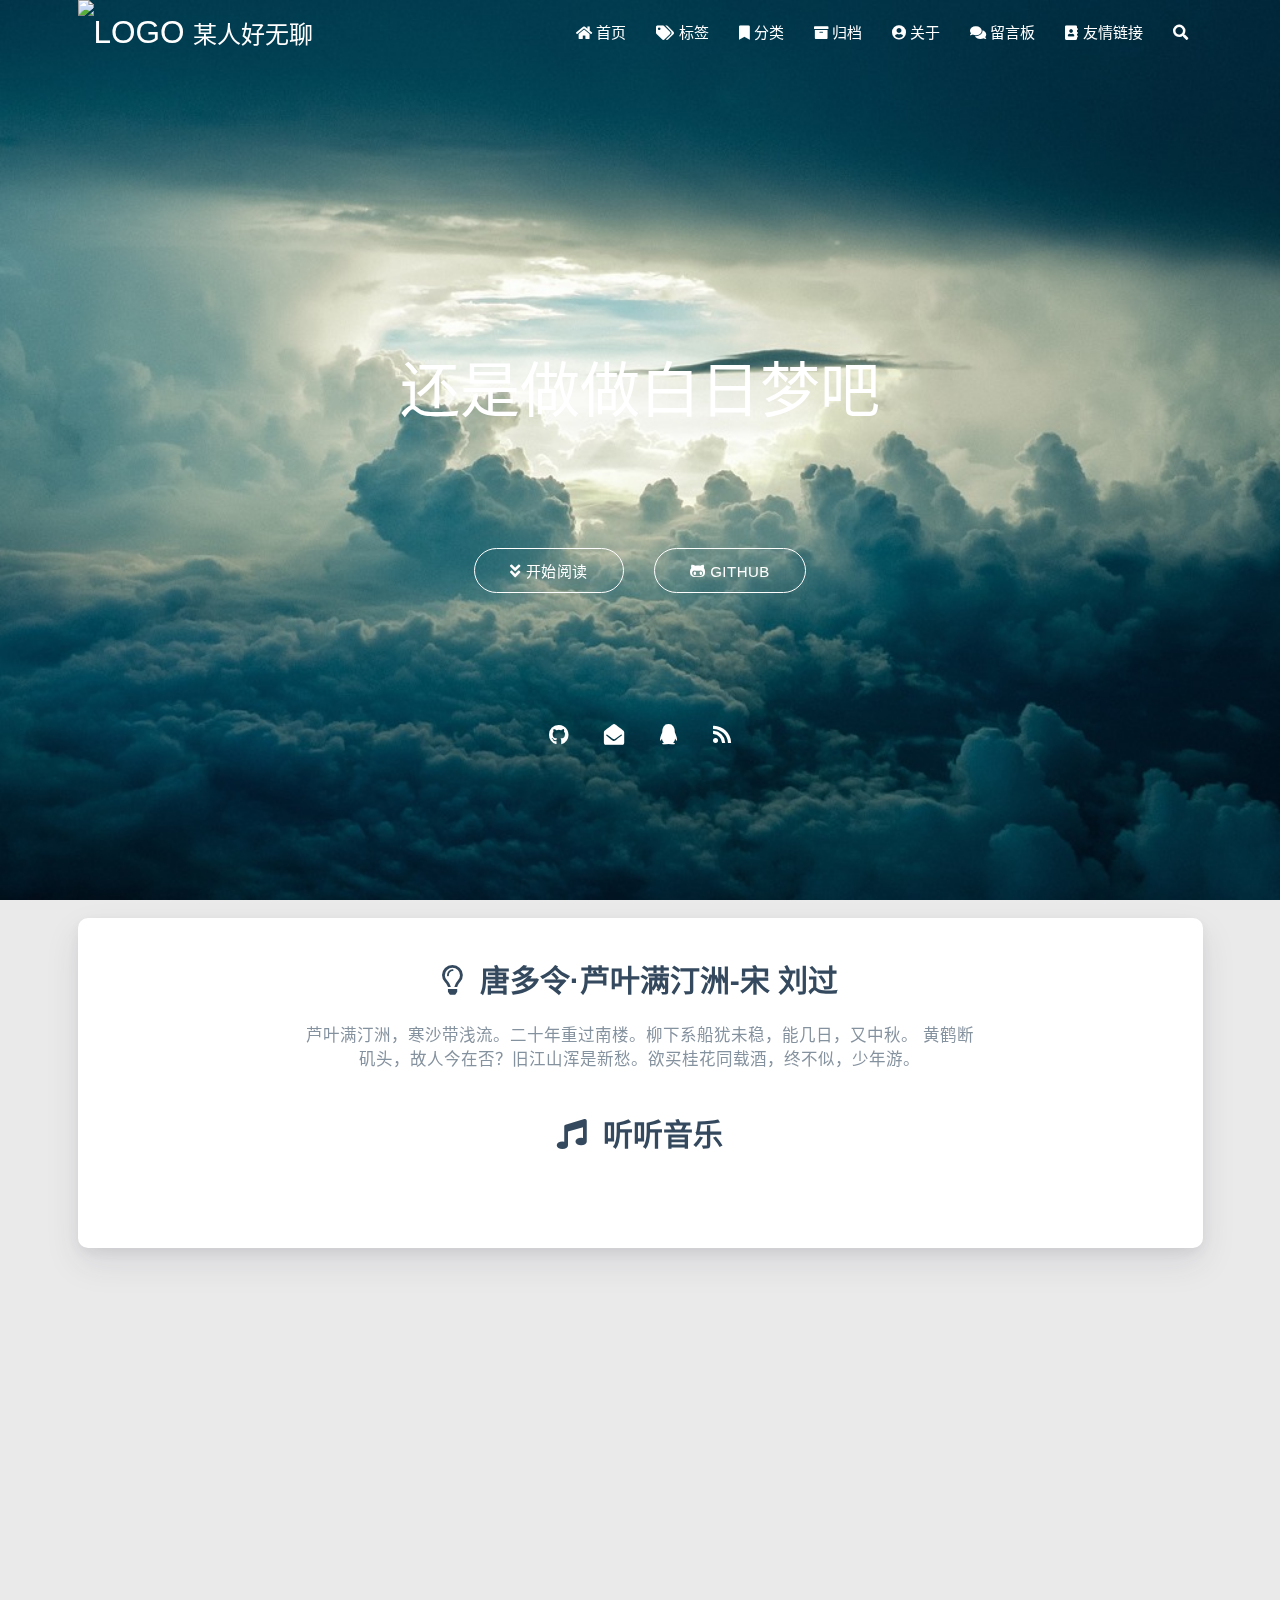
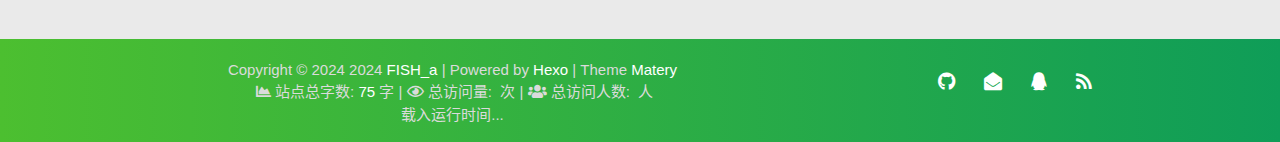
==== commit 2ba1f0a7: "Site updated: 2024-07-02 16:20:07" ====
--- a/index.html
+++ b/index.html
@@ -1 +1 @@
-<!DOCTYPE HTML><html lang="zh-CN"><head><meta charset="utf-8"><meta name="keywords" content="某人好无聊"><meta name="description" content="free~"><meta http-equiv="X-UA-Compatible" content="IE=edge"><meta name="viewport" content="width=device-width,initial-scale=1,user-scalable=no"><meta name="renderer" content="webkit|ie-stand|ie-comp"><meta name="mobile-web-app-capable" content="yes"><meta name="format-detection" content="telephone=no"><meta name="apple-mobile-web-app-capable" content="yes"><meta name="apple-mobile-web-app-status-bar-style" content="black-translucent"><title>某人好无聊</title><link rel="icon" type="image/png" href="https://cdn.jsdelivr.net/gh/fanxien/fanxien.github.iohttps://t.tutu.to/img/mIps6"><link rel="stylesheet" type="text/css" href="https://cdn.jsdelivr.net/gh/fanxien/fanxien.github.io/libs/awesome/css/all.css"><link rel="stylesheet" type="text/css" href="https://cdn.jsdelivr.net/gh/fanxien/fanxien.github.io/libs/materialize/materialize.min.css"><link rel="stylesheet" type="text/css" href="https://cdn.jsdelivr.net/gh/fanxien/fanxien.github.io/libs/aos/aos.css"><link rel="stylesheet" type="text/css" href="https://cdn.jsdelivr.net/gh/fanxien/fanxien.github.io/libs/animate/animate.min.css"><link rel="stylesheet" type="text/css" href="https://cdn.jsdelivr.net/gh/fanxien/fanxien.github.io/libs/lightGallery/css/lightgallery.min.css"><link rel="stylesheet" type="text/css" href="https://cdn.jsdelivr.net/gh/fanxien/fanxien.github.io/css/matery.css"><link rel="stylesheet" type="text/css" href="https://cdn.jsdelivr.net/gh/fanxien/fanxien.github.io/css/my.css"><script src="https://cdn.jsdelivr.net/gh/fanxien/fanxien.github.io/libs/jquery/jquery.min.js"></script><meta name="generator" content="Hexo 7.3.0"></head><style>body{background-image:url(https://t.tutu.to/img/mNIbw);background-repeat:no-repeat;background-size:cover;background-attachment:fixed}</style><body><header class="navbar-fixed"><nav id="headNav" class="bg-color nav-transparent"><div id="navContainer" class="nav-wrapper container"><div class="brand-logo"><a href="/" class="waves-effect waves-light"><img src="https://cdn.jsdelivr.net/gh/fanxien/fanxien.github.iohttps://t.tutu.to/img/mI0xg" class="logo-img" alt="LOGO"> <span class="logo-span">某人好无聊</span></a></div><a href="#" data-target="mobile-nav" class="sidenav-trigger button-collapse"><i class="fas fa-bars"></i></a><ul class="right nav-menu"><li class="hide-on-med-and-down nav-item"><a href="/" class="waves-effect waves-light"><i class="fas fa-home" style="zoom:.6"></i> <span>首页</span></a></li><li class="hide-on-med-and-down nav-item"><a href="/tags" class="waves-effect waves-light"><i class="fas fa-tags" style="zoom:.6"></i> <span>标签</span></a></li><li class="hide-on-med-and-down nav-item"><a href="/categories" class="waves-effect waves-light"><i class="fas fa-bookmark" style="zoom:.6"></i> <span>分类</span></a></li><li class="hide-on-med-and-down nav-item"><a href="/archives" class="waves-effect waves-light"><i class="fas fa-archive" style="zoom:.6"></i> <span>归档</span></a></li><li class="hide-on-med-and-down nav-item"><a href="/about" class="waves-effect waves-light"><i class="fas fa-user-circle" style="zoom:.6"></i> <span>关于</span></a></li><li class="hide-on-med-and-down nav-item"><a href="/contact" class="waves-effect waves-light"><i class="fas fa-comments" style="zoom:.6"></i> <span>留言板</span></a></li><li class="hide-on-med-and-down nav-item"><a href="/friends" class="waves-effect waves-light"><i class="fas fa-address-book" style="zoom:.6"></i> <span>友情链接</span></a></li><li><a href="#searchModal" class="modal-trigger waves-effect waves-light"><i id="searchIcon" class="fas fa-search" title="搜索" style="zoom:.85"></i></a></li></ul><div id="mobile-nav" class="side-nav sidenav"><div class="mobile-head bg-color"><img src="https://cdn.jsdelivr.net/gh/fanxien/fanxien.github.iohttps://t.tutu.to/img/mI0xg" class="logo-img circle responsive-img"><div class="logo-name">某人好无聊</div><div class="logo-desc">free~</div></div><ul class="menu-list mobile-menu-list"><li class="m-nav-item"><a href="/" class="waves-effect waves-light"><i class="fa-fw fas fa-home"></i> 首页</a></li><li class="m-nav-item"><a href="/tags" class="waves-effect waves-light"><i class="fa-fw fas fa-tags"></i> 标签</a></li><li class="m-nav-item"><a href="/categories" class="waves-effect waves-light"><i class="fa-fw fas fa-bookmark"></i> 分类</a></li><li class="m-nav-item"><a href="/archives" class="waves-effect waves-light"><i class="fa-fw fas fa-archive"></i> 归档</a></li><li class="m-nav-item"><a href="/about" class="waves-effect waves-light"><i class="fa-fw fas fa-user-circle"></i> 关于</a></li><li class="m-nav-item"><a href="/contact" class="waves-effect waves-light"><i class="fa-fw fas fa-comments"></i> 留言板</a></li><li class="m-nav-item"><a href="/friends" class="waves-effect waves-light"><i class="fa-fw fas fa-address-book"></i> 友情链接</a></li><li><div class="divider"></div></li><li><a href="https://github.com/fanxien" class="waves-effect waves-light" target="_blank"><i class="fab fa-github-square fa-fw"></i>Fork Me</a></li></ul></div></div><style>.nav-transparent .github-corner{display:none!important}.github-corner{position:absolute;z-index:10;top:0;right:0;border:0;transform:scale(1.1)}.github-corner svg{color:#0f9d58;fill:#fff;height:64px;width:64px}.github-corner:hover .octo-arm{animation:a .56s ease-in-out}.github-corner .octo-arm{animation:none}@keyframes a{0%,to{transform:rotate(0)}20%,60%{transform:rotate(-25deg)}40%,80%{transform:rotate(10deg)}}</style><a href="https://github.com/fanxien" class="github-corner tooltipped hide-on-med-and-down" target="_blank" data-tooltip="Fork Me" data-position="left" data-delay="50"><svg viewBox="0 0 250 250" aria-hidden="true"><path d="M0,0 L115,115 L130,115 L142,142 L250,250 L250,0 Z"></path><path d="M128.3,109.0 C113.8,99.7 119.0,89.6 119.0,89.6 C122.0,82.7 120.5,78.6 120.5,78.6 C119.2,72.0 123.4,76.3 123.4,76.3 C127.3,80.9 125.5,87.3 125.5,87.3 C122.9,97.6 130.6,101.9 134.4,103.2" fill="currentColor" style="transform-origin:130px 106px" class="octo-arm"></path><path d="M115.0,115.0 C114.9,115.1 118.7,116.5 119.8,115.4 L133.7,101.6 C136.9,99.2 139.9,98.4 142.2,98.6 C133.8,88.0 127.5,74.4 143.8,58.0 C148.5,53.4 154.0,51.2 159.7,51.0 C160.3,49.4 163.2,43.6 171.4,40.1 C171.4,40.1 176.1,42.5 178.8,56.2 C183.1,58.6 187.2,61.8 190.9,65.4 C194.5,69.0 197.7,73.2 200.1,77.6 C213.8,80.2 216.3,84.9 216.3,84.9 C212.7,93.1 206.9,96.0 205.4,96.6 C205.1,102.4 203.0,107.8 198.3,112.5 C181.9,128.9 168.3,122.5 157.7,114.1 C157.9,116.9 156.7,120.9 152.7,124.9 L141.0,136.5 C139.8,137.7 141.6,141.9 141.8,141.8 Z" fill="currentColor" class="octo-body"></path></svg></a></nav></header><style>.carousel-control{width:45px;height:45px;line-height:55px;border-radius:45px;background:0 0;cursor:pointer;z-index:100}#prev-cover{position:absolute;top:48%;left:8px}#next-cover{position:absolute;top:48%;right:8px}#prev-cover i{margin-right:3px}#next-cover i{margin-left:3px}.carousel-control:hover{background-color:rgba(0,0,0,.4)}.carousel-control i{color:#fff;font-size:2.4rem}</style><div class="carousel carousel-slider center index-cover" data-indicators="true" style="margin-top:-64px"><div class="carousel-item red white-text bg-cover about-cover"><div class="container"><div class="row"><div class="col s10 offset-s1 m8 offset-m2 l8 offset-l2"><div class="brand"><div class="title center-align">还是做做白日梦吧</div><div class="description center-align"><span id="subtitle"></span><script src="https://cdn.jsdelivr.net/npm/typed.js@2.0.11"></script><script>var typed=new Typed("#subtitle",{strings:["从来没有真正的绝境, 只有心灵的迷途","Never really desperate, only the lost of the soul"],startDelay:300,typeSpeed:100,loop:!0,backSpeed:50,showCursor:!0})</script></div></div></div></div><script>var bannerUrl="https://cdn.jsdelivr.net/gh/fanxien/fanxien.github.io/medias/banner/"+(new Date).getDay()+".jpg";$(".bg-cover").css("background-image","url("+bannerUrl+")")</script><div class="cover-btns"><a href="#articles" class="waves-effect waves-light btn"><i class="fa fa-angle-double-down"></i>开始阅读 </a><a href="https://github.com/blinkfox/hexo-theme-matery" class="waves-effect waves-light btn" target="_blank"><i class="fab fa-github-alt"></i>Github</a></div><div class="cover-social-link"><a href="https://github.com/fanxien" class="tooltipped" target="_blank" data-tooltip="访问我的GitHub" data-position="top" data-delay="50"><i class="fab fa-github"></i> </a><a href="mailto:3029136568@qq.com" class="tooltipped" target="_blank" data-tooltip="邮件联系我" data-position="top" data-delay="50"><i class="fas fa-envelope-open"></i> </a><a href="tencent://AddContact/?fromId=50&fromSubId=1&subcmd=all&uin=3029136568" class="tooltipped" target="_blank" data-tooltip="QQ联系我: 3029136568" data-position="top" data-delay="50"><i class="fab fa-qq"></i> </a><a href="/atom.xml" class="tooltipped" target="_blank" data-tooltip="RSS 订阅" data-position="top" data-delay="50"><i class="fas fa-rss"></i></a></div></div></div></div><script>$(function(){let e=$(".carousel"),n=!1;e.carousel({duration:Number("120"),fullWidth:!0,indicators:!0,onCycleTo(){var e;n||(e=this,setInterval(()=>{(e.pressed||e.dragged)&&r()},1e3),n=!0)}});let c,t=function(){c=setInterval(function(){e.carousel("next")},5e3)};function r(){clearInterval(c),t()}t(),$("#prev-cover").click(function(){e.carousel("prev"),r()}),$("#next-cover").click(function(){e.carousel("next"),r()})})</script><main class="content"><div id="indexCard" class="index-card"><div class="container"><div class="card"><div class="card-content"><div class="dream"><div class="title center-align"><i class="far fa-lightbulb"></i>&nbsp;&nbsp;唐多令·芦叶满汀洲-宋 刘过</div><div class="row"><div class="col l8 offset-l2 m10 offset-m1 s10 offset-s1 center-align text">芦叶满汀洲，寒沙带浅流。二十年重过南楼。柳下系船犹未稳，能几日，又中秋。 黄鹤断矶头，故人今在否？旧江山浑是新愁。欲买桂花同载酒，终不似，少年游。</div></div></div><link rel="stylesheet" href="https://cdn.jsdelivr.net/gh/fanxien/fanxien.github.io/libs/aplayer/APlayer.min.css"><style>.aplayer .aplayer-lrc p{display:none;font-size:12px;font-weight:700;line-height:16px!important}.aplayer .aplayer-lrc p.aplayer-lrc-current{display:none;font-size:15px;color:#42b983}.aplayer.aplayer-fixed.aplayer-narrow .aplayer-body{left:-66px!important}.aplayer.aplayer-fixed.aplayer-narrow .aplayer-body:hover{left:0!important}</style><div class="music-player"><div class="title center-align"><i class="fas fa-music"></i>&nbsp;&nbsp;听听音乐</div><div class="row"><meting-js class="col l8 offset-l2 m10 offset-m1 s12" server="netease" type="playlist" id="2349452597" fixed="false" autoplay theme="#42b983" loop order="random" preload="auto" volume="0.7" list-folded="true"></meting-js></div></div><script src="https://cdn.jsdelivr.net/gh/fanxien/fanxien.github.io/libs/aplayer/APlayer.min.js"></script><script src="https://cdn.jsdelivr.net/npm/meting@2/dist/Meting.min.js"></script><div id="recommend-sections" class="recommend"></div></div></div></div></div><article id="articles" class="container articles"><div class="row article-row"><div class="article col s12 m6 l4" data-aos="zoom-in"><div class="card"><a href="/2024/07/02/hello-world/"><div class="card-image"><img src="https://cdn.jsdelivr.net/gh/fanxien/fanxien.github.io/medias/featureimages/12.jpg" class="responsive-img" alt="Hello World"> <span class="card-title">Hello World</span></div></a><div class="card-content article-content"><div class="summary block-with-text">Welcome to Hexo! This is your very first post. Check documentation for more info. If you get any problems when using Hex</div><div class="publish-info"><span class="publish-date"><i class="far fa-clock fa-fw icon-date"></i>2024-07-02 </span><span class="publish-author"><i class="fas fa-user fa-fw"></i> FISH_a</span></div></div></div></div></div></article></main><footer class="page-footer bg-color"><div class="container row center-align" style="margin-bottom:15px!important"><div class="col s12 m8 l8 copy-right">Copyright&nbsp;&copy; <span id="year">2024</span> <span id="year">2024</span> <a href="/about" target="_blank">FISH_a</a> |&nbsp;Powered by&nbsp;<a href="https://hexo.io/" target="_blank">Hexo</a> |&nbsp;Theme&nbsp;<a href="https://github.com/blinkfox/hexo-theme-matery" target="_blank">Matery</a><br>&nbsp;<i class="fas fa-chart-area"></i>&nbsp;站点总字数:&nbsp;<span class="white-color">75</span>&nbsp;字 <span id="busuanzi_container_site_pv">|&nbsp;<i class="far fa-eye"></i>&nbsp;总访问量:&nbsp;<span id="busuanzi_value_site_pv" class="white-color"></span>&nbsp;次 </span><span id="busuanzi_container_site_uv">|&nbsp;<i class="fas fa-users"></i>&nbsp;总访问人数:&nbsp;<span id="busuanzi_value_site_uv" class="white-color"></span>&nbsp;人</span><br><span id="sitetime">载入运行时间...</span><script>function siteTime(){var e=36e5,t=24*e,n=new Date,o="2024",r=n.getFullYear(),a=n.getMonth()+1,i=n.getDate(),l=n.getHours(),m=n.getMinutes(),n=n.getSeconds(),M=Date.UTC(o,"7","2","0","0","0"),a=Date.UTC(r,a,i,l,m,n)-M,i=Math.floor(a/31536e6),l=Math.floor(a/t-365*i),m=Math.floor((a-(365*i+l)*t)/e),n=Math.floor((a-(365*i+l)*t-m*e)/6e4),M=Math.floor((a-(365*i+l)*t-m*e-6e4*n)/1e3);o==r?(document.getElementById("year").innerHTML=r,document.getElementById("sitetime").innerHTML="本站已安全运行 "+l+" 天 "+m+" 小时 "+n+" 分钟 "+M+" 秒"):(document.getElementById("year").innerHTML=o+" - "+r,document.getElementById("sitetime").innerHTML="本站已安全运行 "+i+" 年 "+l+" 天 "+m+" 小时 "+n+" 分钟 "+M+" 秒")}setInterval(siteTime,1e3)</script><br></div><div class="col s12 m4 l4 social-link social-statis"><a href="https://github.com/fanxien" class="tooltipped" target="_blank" data-tooltip="访问我的GitHub" data-position="top" data-delay="50"><i class="fab fa-github"></i> </a><a href="mailto:3029136568@qq.com" class="tooltipped" target="_blank" data-tooltip="邮件联系我" data-position="top" data-delay="50"><i class="fas fa-envelope-open"></i> </a><a href="tencent://AddContact/?fromId=50&fromSubId=1&subcmd=all&uin=3029136568" class="tooltipped" target="_blank" data-tooltip="QQ联系我: 3029136568" data-position="top" data-delay="50"><i class="fab fa-qq"></i> </a><a href="/atom.xml" class="tooltipped" target="_blank" data-tooltip="RSS 订阅" data-position="top" data-delay="50"><i class="fas fa-rss"></i></a></div></div></footer><div class="progress-bar"></div><div id="searchModal" class="modal"><div class="modal-content"><div class="search-header"><span class="title"><i class="fas fa-search"></i>&nbsp;&nbsp;搜索</span> <input type="search" id="searchInput" name="s" placeholder="请输入搜索的关键字" class="search-input"></div><div id="searchResult"></div></div></div><script type="text/javascript">$(function(){var e,r,s;e="/search.xml",r="searchInput",s="searchResult",$.ajax({url:e,dataType:"xml",success:function(e){var t=$("entry",e).map(function(){return{title:$("title",this).text(),content:$("content",this).text(),url:$("url",this).text()}}).get(),e=document.getElementById(r),n=document.getElementById(s);e.addEventListener("input",function(){var o='<ul class="search-result-list">',h=this.value.trim().toLowerCase().split(/[\s\-]+/);n.innerHTML="",this.value.trim().length<=0||(t.forEach(function(e){var n,t,r,s=!0,a=e.title.trim().toLowerCase(),l=e.content.trim().replace(/<[^>]+>/g,"").toLowerCase(),i=0===(i=e.url).indexOf("/")?e.url:"/"+i,c=-1,u=-1;""!==a&&""!==l&&h.forEach(function(e,t){n=a.indexOf(e),c=l.indexOf(e),n<0&&c<0?s=!1:(c<0&&(c=0),0===t&&(u=c))}),s&&(o+="<li><a href='"+i+"' class='search-result-title'>"+a+"</a>",i=e.content.trim().replace(/<[^>]+>/g,""),0<=u&&(e=u+80,(e=0===(t=(t=u-20)<0?0:t)?100:e)>i.length&&(e=i.length),r=i.substr(t,e),h.forEach(function(e){var t=new RegExp(e,"gi");r=r.replace(t,'<em class="search-keyword">'+e+"</em>")}),o+='<p class="search-result">'+r+"...</p>"),o+="</li>")}),o+="</ul>",n.innerHTML=o)})}})})</script><div id="backTop" class="top-scroll"><a class="btn-floating btn-large waves-effect waves-light" href="#!"><i class="fas fa-arrow-up"></i></a></div><script src="https://cdn.jsdelivr.net/gh/fanxien/fanxien.github.io/libs/materialize/materialize.min.js"></script><script src="https://cdn.jsdelivr.net/gh/fanxien/fanxien.github.io/libs/masonry/masonry.pkgd.min.js"></script><script src="https://cdn.jsdelivr.net/gh/fanxien/fanxien.github.io/libs/aos/aos.js"></script><script src="https://cdn.jsdelivr.net/gh/fanxien/fanxien.github.io/libs/scrollprogress/scrollProgress.min.js"></script><script src="https://cdn.jsdelivr.net/gh/fanxien/fanxien.github.io/libs/lightGallery/js/lightgallery-all.min.js"></script><script src="https://cdn.jsdelivr.net/gh/fanxien/fanxien.github.io/js/matery.js"></script><script>!function(){var t=document.createElement("script"),e=window.location.protocol.split(":")[0],e=(t.src="https"===e?"https://zz.bdstatic.com/linksubmit/push.js":"http://push.zhanzhang.baidu.com/push.js",document.getElementsByTagName("script")[0]);e.parentNode.insertBefore(t,e)}()</script><script src="https://cdn.jsdelivr.net/gh/fanxien/fanxien.github.io/libs/others/clicklove.js" async></script><script async src="https://cdn.jsdelivr.net/gh/fanxien/fanxien.github.io/libs/others/busuanzi.pure.mini.js"></script><script src="https://cdn.jsdelivr.net/gh/fanxien/fanxien.github.io/libs/instantpage/instantpage.js" type="module"></script></body></html>+<!DOCTYPE HTML><html lang="zh-CN"><head><meta charset="utf-8"><meta name="keywords" content="某人好无聊"><meta name="description" content="free~"><meta http-equiv="X-UA-Compatible" content="IE=edge"><meta name="viewport" content="width=device-width,initial-scale=1,user-scalable=no"><meta name="renderer" content="webkit|ie-stand|ie-comp"><meta name="mobile-web-app-capable" content="yes"><meta name="format-detection" content="telephone=no"><meta name="apple-mobile-web-app-capable" content="yes"><meta name="apple-mobile-web-app-status-bar-style" content="black-translucent"><title>某人好无聊</title><link rel="icon" type="image/png" href="https://t.tutu.to/img/mIps6"><link rel="stylesheet" type="text/css" href="/libs/awesome/css/all.css"><link rel="stylesheet" type="text/css" href="/libs/materialize/materialize.min.css"><link rel="stylesheet" type="text/css" href="/libs/aos/aos.css"><link rel="stylesheet" type="text/css" href="/libs/animate/animate.min.css"><link rel="stylesheet" type="text/css" href="/libs/lightGallery/css/lightgallery.min.css"><link rel="stylesheet" type="text/css" href="/css/matery.css"><link rel="stylesheet" type="text/css" href="/css/my.css"><script src="/libs/jquery/jquery.min.js"></script><meta name="generator" content="Hexo 7.3.0"></head><style>body{background-image:url(https://t.tutu.to/img/mNIbw);background-repeat:no-repeat;background-size:cover;background-attachment:fixed}</style><body><header class="navbar-fixed"><nav id="headNav" class="bg-color nav-transparent"><div id="navContainer" class="nav-wrapper container"><div class="brand-logo"><a href="/" class="waves-effect waves-light"><img src="https://t.tutu.to/img/mI0xg" class="logo-img" alt="LOGO"> <span class="logo-span">某人好无聊</span></a></div><a href="#" data-target="mobile-nav" class="sidenav-trigger button-collapse"><i class="fas fa-bars"></i></a><ul class="right nav-menu"><li class="hide-on-med-and-down nav-item"><a href="/" class="waves-effect waves-light"><i class="fas fa-home" style="zoom:.6"></i> <span>首页</span></a></li><li class="hide-on-med-and-down nav-item"><a href="/tags" class="waves-effect waves-light"><i class="fas fa-tags" style="zoom:.6"></i> <span>标签</span></a></li><li class="hide-on-med-and-down nav-item"><a href="/categories" class="waves-effect waves-light"><i class="fas fa-bookmark" style="zoom:.6"></i> <span>分类</span></a></li><li class="hide-on-med-and-down nav-item"><a href="/archives" class="waves-effect waves-light"><i class="fas fa-archive" style="zoom:.6"></i> <span>归档</span></a></li><li class="hide-on-med-and-down nav-item"><a href="/about" class="waves-effect waves-light"><i class="fas fa-user-circle" style="zoom:.6"></i> <span>关于</span></a></li><li class="hide-on-med-and-down nav-item"><a href="/contact" class="waves-effect waves-light"><i class="fas fa-comments" style="zoom:.6"></i> <span>留言板</span></a></li><li class="hide-on-med-and-down nav-item"><a href="/friends" class="waves-effect waves-light"><i class="fas fa-address-book" style="zoom:.6"></i> <span>友情链接</span></a></li><li><a href="#searchModal" class="modal-trigger waves-effect waves-light"><i id="searchIcon" class="fas fa-search" title="搜索" style="zoom:.85"></i></a></li></ul><div id="mobile-nav" class="side-nav sidenav"><div class="mobile-head bg-color"><img src="https://t.tutu.to/img/mI0xg" class="logo-img circle responsive-img"><div class="logo-name">某人好无聊</div><div class="logo-desc">free~</div></div><ul class="menu-list mobile-menu-list"><li class="m-nav-item"><a href="/" class="waves-effect waves-light"><i class="fa-fw fas fa-home"></i> 首页</a></li><li class="m-nav-item"><a href="/tags" class="waves-effect waves-light"><i class="fa-fw fas fa-tags"></i> 标签</a></li><li class="m-nav-item"><a href="/categories" class="waves-effect waves-light"><i class="fa-fw fas fa-bookmark"></i> 分类</a></li><li class="m-nav-item"><a href="/archives" class="waves-effect waves-light"><i class="fa-fw fas fa-archive"></i> 归档</a></li><li class="m-nav-item"><a href="/about" class="waves-effect waves-light"><i class="fa-fw fas fa-user-circle"></i> 关于</a></li><li class="m-nav-item"><a href="/contact" class="waves-effect waves-light"><i class="fa-fw fas fa-comments"></i> 留言板</a></li><li class="m-nav-item"><a href="/friends" class="waves-effect waves-light"><i class="fa-fw fas fa-address-book"></i> 友情链接</a></li><li><div class="divider"></div></li><li><a href="https://github.com/fanxien" class="waves-effect waves-light" target="_blank"><i class="fab fa-github-square fa-fw"></i>Fork Me</a></li></ul></div></div><style>.nav-transparent .github-corner{display:none!important}.github-corner{position:absolute;z-index:10;top:0;right:0;border:0;transform:scale(1.1)}.github-corner svg{color:#0f9d58;fill:#fff;height:64px;width:64px}.github-corner:hover .octo-arm{animation:a .56s ease-in-out}.github-corner .octo-arm{animation:none}@keyframes a{0%,to{transform:rotate(0)}20%,60%{transform:rotate(-25deg)}40%,80%{transform:rotate(10deg)}}</style><a href="https://github.com/fanxien" class="github-corner tooltipped hide-on-med-and-down" target="_blank" data-tooltip="Fork Me" data-position="left" data-delay="50"><svg viewBox="0 0 250 250" aria-hidden="true"><path d="M0,0 L115,115 L130,115 L142,142 L250,250 L250,0 Z"></path><path d="M128.3,109.0 C113.8,99.7 119.0,89.6 119.0,89.6 C122.0,82.7 120.5,78.6 120.5,78.6 C119.2,72.0 123.4,76.3 123.4,76.3 C127.3,80.9 125.5,87.3 125.5,87.3 C122.9,97.6 130.6,101.9 134.4,103.2" fill="currentColor" style="transform-origin:130px 106px" class="octo-arm"></path><path d="M115.0,115.0 C114.9,115.1 118.7,116.5 119.8,115.4 L133.7,101.6 C136.9,99.2 139.9,98.4 142.2,98.6 C133.8,88.0 127.5,74.4 143.8,58.0 C148.5,53.4 154.0,51.2 159.7,51.0 C160.3,49.4 163.2,43.6 171.4,40.1 C171.4,40.1 176.1,42.5 178.8,56.2 C183.1,58.6 187.2,61.8 190.9,65.4 C194.5,69.0 197.7,73.2 200.1,77.6 C213.8,80.2 216.3,84.9 216.3,84.9 C212.7,93.1 206.9,96.0 205.4,96.6 C205.1,102.4 203.0,107.8 198.3,112.5 C181.9,128.9 168.3,122.5 157.7,114.1 C157.9,116.9 156.7,120.9 152.7,124.9 L141.0,136.5 C139.8,137.7 141.6,141.9 141.8,141.8 Z" fill="currentColor" class="octo-body"></path></svg></a></nav></header><style>.carousel-control{width:45px;height:45px;line-height:55px;border-radius:45px;background:0 0;cursor:pointer;z-index:100}#prev-cover{position:absolute;top:48%;left:8px}#next-cover{position:absolute;top:48%;right:8px}#prev-cover i{margin-right:3px}#next-cover i{margin-left:3px}.carousel-control:hover{background-color:rgba(0,0,0,.4)}.carousel-control i{color:#fff;font-size:2.4rem}</style><div class="carousel carousel-slider center index-cover" data-indicators="true" style="margin-top:-64px"><div class="carousel-item red white-text bg-cover about-cover"><div class="container"><div class="row"><div class="col s10 offset-s1 m8 offset-m2 l8 offset-l2"><div class="brand"><div class="title center-align">还是做做白日梦吧</div><div class="description center-align"><span id="subtitle"></span><script src="https://cdn.jsdelivr.net/npm/typed.js@2.0.11"></script><script>var typed=new Typed("#subtitle",{strings:["从来没有真正的绝境, 只有心灵的迷途","Never really desperate, only the lost of the soul"],startDelay:300,typeSpeed:100,loop:!0,backSpeed:50,showCursor:!0})</script></div></div></div></div><script>var bannerUrl="/medias/banner/"+(new Date).getDay()+".jpg";$(".bg-cover").css("background-image","url("+bannerUrl+")")</script><div class="cover-btns"><a href="#articles" class="waves-effect waves-light btn"><i class="fa fa-angle-double-down"></i>开始阅读 </a><a href="https://github.com/blinkfox/hexo-theme-matery" class="waves-effect waves-light btn" target="_blank"><i class="fab fa-github-alt"></i>Github</a></div><div class="cover-social-link"><a href="https://github.com/fanxien" class="tooltipped" target="_blank" data-tooltip="访问我的GitHub" data-position="top" data-delay="50"><i class="fab fa-github"></i> </a><a href="mailto:3029136568@qq.com" class="tooltipped" target="_blank" data-tooltip="邮件联系我" data-position="top" data-delay="50"><i class="fas fa-envelope-open"></i> </a><a href="tencent://AddContact/?fromId=50&fromSubId=1&subcmd=all&uin=3029136568" class="tooltipped" target="_blank" data-tooltip="QQ联系我: 3029136568" data-position="top" data-delay="50"><i class="fab fa-qq"></i> </a><a href="/atom.xml" class="tooltipped" target="_blank" data-tooltip="RSS 订阅" data-position="top" data-delay="50"><i class="fas fa-rss"></i></a></div></div></div></div><script>$(function(){let e=$(".carousel"),n=!1;e.carousel({duration:Number("120"),fullWidth:!0,indicators:!0,onCycleTo(){var e;n||(e=this,setInterval(()=>{(e.pressed||e.dragged)&&r()},1e3),n=!0)}});let c,t=function(){c=setInterval(function(){e.carousel("next")},5e3)};function r(){clearInterval(c),t()}t(),$("#prev-cover").click(function(){e.carousel("prev"),r()}),$("#next-cover").click(function(){e.carousel("next"),r()})})</script><main class="content"><div id="indexCard" class="index-card"><div class="container"><div class="card"><div class="card-content"><div class="dream"><div class="title center-align"><i class="far fa-lightbulb"></i>&nbsp;&nbsp;唐多令·芦叶满汀洲-宋 刘过</div><div class="row"><div class="col l8 offset-l2 m10 offset-m1 s10 offset-s1 center-align text">芦叶满汀洲，寒沙带浅流。二十年重过南楼。柳下系船犹未稳，能几日，又中秋。 黄鹤断矶头，故人今在否？旧江山浑是新愁。欲买桂花同载酒，终不似，少年游。</div></div></div><link rel="stylesheet" href="/libs/aplayer/APlayer.min.css"><style>.aplayer .aplayer-lrc p{display:none;font-size:12px;font-weight:700;line-height:16px!important}.aplayer .aplayer-lrc p.aplayer-lrc-current{display:none;font-size:15px;color:#42b983}.aplayer.aplayer-fixed.aplayer-narrow .aplayer-body{left:-66px!important}.aplayer.aplayer-fixed.aplayer-narrow .aplayer-body:hover{left:0!important}</style><div class="music-player"><div class="title center-align"><i class="fas fa-music"></i>&nbsp;&nbsp;听听音乐</div><div class="row"><meting-js class="col l8 offset-l2 m10 offset-m1 s12" server="netease" type="playlist" id="2349452597" fixed="false" autoplay theme="#42b983" loop order="random" preload="auto" volume="0.7" list-folded="true"></meting-js></div></div><script src="/libs/aplayer/APlayer.min.js"></script><script src="https://cdn.jsdelivr.net/npm/meting@2/dist/Meting.min.js"></script><div id="recommend-sections" class="recommend"></div></div></div></div></div><article id="articles" class="container articles"><div class="row article-row"><div class="article col s12 m6 l4" data-aos="zoom-in"><div class="card"><a href="/2024/07/02/hello-world/"><div class="card-image"><img src="/medias/featureimages/12.jpg" class="responsive-img" alt="Hello World"> <span class="card-title">Hello World</span></div></a><div class="card-content article-content"><div class="summary block-with-text">Welcome to Hexo! This is your very first post. Check documentation for more info. If you get any problems when using Hex</div><div class="publish-info"><span class="publish-date"><i class="far fa-clock fa-fw icon-date"></i>2024-07-02 </span><span class="publish-author"><i class="fas fa-user fa-fw"></i> FISH_a</span></div></div></div></div></div></article></main><footer class="page-footer bg-color"><div class="container row center-align" style="margin-bottom:15px!important"><div class="col s12 m8 l8 copy-right">Copyright&nbsp;&copy; <span id="year">2024</span> <span id="year">2024</span> <a href="/about" target="_blank">FISH_a</a> |&nbsp;Powered by&nbsp;<a href="https://hexo.io/" target="_blank">Hexo</a> |&nbsp;Theme&nbsp;<a href="https://github.com/blinkfox/hexo-theme-matery" target="_blank">Matery</a><br>&nbsp;<i class="fas fa-chart-area"></i>&nbsp;站点总字数:&nbsp;<span class="white-color">75</span>&nbsp;字 <span id="busuanzi_container_site_pv">|&nbsp;<i class="far fa-eye"></i>&nbsp;总访问量:&nbsp;<span id="busuanzi_value_site_pv" class="white-color"></span>&nbsp;次 </span><span id="busuanzi_container_site_uv">|&nbsp;<i class="fas fa-users"></i>&nbsp;总访问人数:&nbsp;<span id="busuanzi_value_site_uv" class="white-color"></span>&nbsp;人</span><br><span id="sitetime">载入运行时间...</span><script>function siteTime(){var e=36e5,t=24*e,n=new Date,o="2024",r=n.getFullYear(),a=n.getMonth()+1,i=n.getDate(),l=n.getHours(),m=n.getMinutes(),n=n.getSeconds(),M=Date.UTC(o,"7","2","0","0","0"),a=Date.UTC(r,a,i,l,m,n)-M,i=Math.floor(a/31536e6),l=Math.floor(a/t-365*i),m=Math.floor((a-(365*i+l)*t)/e),n=Math.floor((a-(365*i+l)*t-m*e)/6e4),M=Math.floor((a-(365*i+l)*t-m*e-6e4*n)/1e3);o==r?(document.getElementById("year").innerHTML=r,document.getElementById("sitetime").innerHTML="本站已安全运行 "+l+" 天 "+m+" 小时 "+n+" 分钟 "+M+" 秒"):(document.getElementById("year").innerHTML=o+" - "+r,document.getElementById("sitetime").innerHTML="本站已安全运行 "+i+" 年 "+l+" 天 "+m+" 小时 "+n+" 分钟 "+M+" 秒")}setInterval(siteTime,1e3)</script><br></div><div class="col s12 m4 l4 social-link social-statis"><a href="https://github.com/fanxien" class="tooltipped" target="_blank" data-tooltip="访问我的GitHub" data-position="top" data-delay="50"><i class="fab fa-github"></i> </a><a href="mailto:3029136568@qq.com" class="tooltipped" target="_blank" data-tooltip="邮件联系我" data-position="top" data-delay="50"><i class="fas fa-envelope-open"></i> </a><a href="tencent://AddContact/?fromId=50&fromSubId=1&subcmd=all&uin=3029136568" class="tooltipped" target="_blank" data-tooltip="QQ联系我: 3029136568" data-position="top" data-delay="50"><i class="fab fa-qq"></i> </a><a href="/atom.xml" class="tooltipped" target="_blank" data-tooltip="RSS 订阅" data-position="top" data-delay="50"><i class="fas fa-rss"></i></a></div></div></footer><div class="progress-bar"></div><div id="searchModal" class="modal"><div class="modal-content"><div class="search-header"><span class="title"><i class="fas fa-search"></i>&nbsp;&nbsp;搜索</span> <input type="search" id="searchInput" name="s" placeholder="请输入搜索的关键字" class="search-input"></div><div id="searchResult"></div></div></div><script type="text/javascript">$(function(){var e,r,s;e="/search.xml",r="searchInput",s="searchResult",$.ajax({url:e,dataType:"xml",success:function(e){var t=$("entry",e).map(function(){return{title:$("title",this).text(),content:$("content",this).text(),url:$("url",this).text()}}).get(),e=document.getElementById(r),n=document.getElementById(s);e.addEventListener("input",function(){var o='<ul class="search-result-list">',h=this.value.trim().toLowerCase().split(/[\s\-]+/);n.innerHTML="",this.value.trim().length<=0||(t.forEach(function(e){var n,t,r,s=!0,a=e.title.trim().toLowerCase(),l=e.content.trim().replace(/<[^>]+>/g,"").toLowerCase(),i=0===(i=e.url).indexOf("/")?e.url:"/"+i,c=-1,u=-1;""!==a&&""!==l&&h.forEach(function(e,t){n=a.indexOf(e),c=l.indexOf(e),n<0&&c<0?s=!1:(c<0&&(c=0),0===t&&(u=c))}),s&&(o+="<li><a href='"+i+"' class='search-result-title'>"+a+"</a>",i=e.content.trim().replace(/<[^>]+>/g,""),0<=u&&(e=u+80,(e=0===(t=(t=u-20)<0?0:t)?100:e)>i.length&&(e=i.length),r=i.substr(t,e),h.forEach(function(e){var t=new RegExp(e,"gi");r=r.replace(t,'<em class="search-keyword">'+e+"</em>")}),o+='<p class="search-result">'+r+"...</p>"),o+="</li>")}),o+="</ul>",n.innerHTML=o)})}})})</script><div id="backTop" class="top-scroll"><a class="btn-floating btn-large waves-effect waves-light" href="#!"><i class="fas fa-arrow-up"></i></a></div><script src="/libs/materialize/materialize.min.js"></script><script src="/libs/masonry/masonry.pkgd.min.js"></script><script src="/libs/aos/aos.js"></script><script src="/libs/scrollprogress/scrollProgress.min.js"></script><script src="/libs/lightGallery/js/lightgallery-all.min.js"></script><script src="/js/matery.js"></script><script>!function(){var t=document.createElement("script"),e=window.location.protocol.split(":")[0],e=(t.src="https"===e?"https://zz.bdstatic.com/linksubmit/push.js":"http://push.zhanzhang.baidu.com/push.js",document.getElementsByTagName("script")[0]);e.parentNode.insertBefore(t,e)}()</script><script src="/libs/others/clicklove.js" async></script><script async src="/libs/others/busuanzi.pure.mini.js"></script><script src="/libs/instantpage/instantpage.js" type="module"></script></body></html>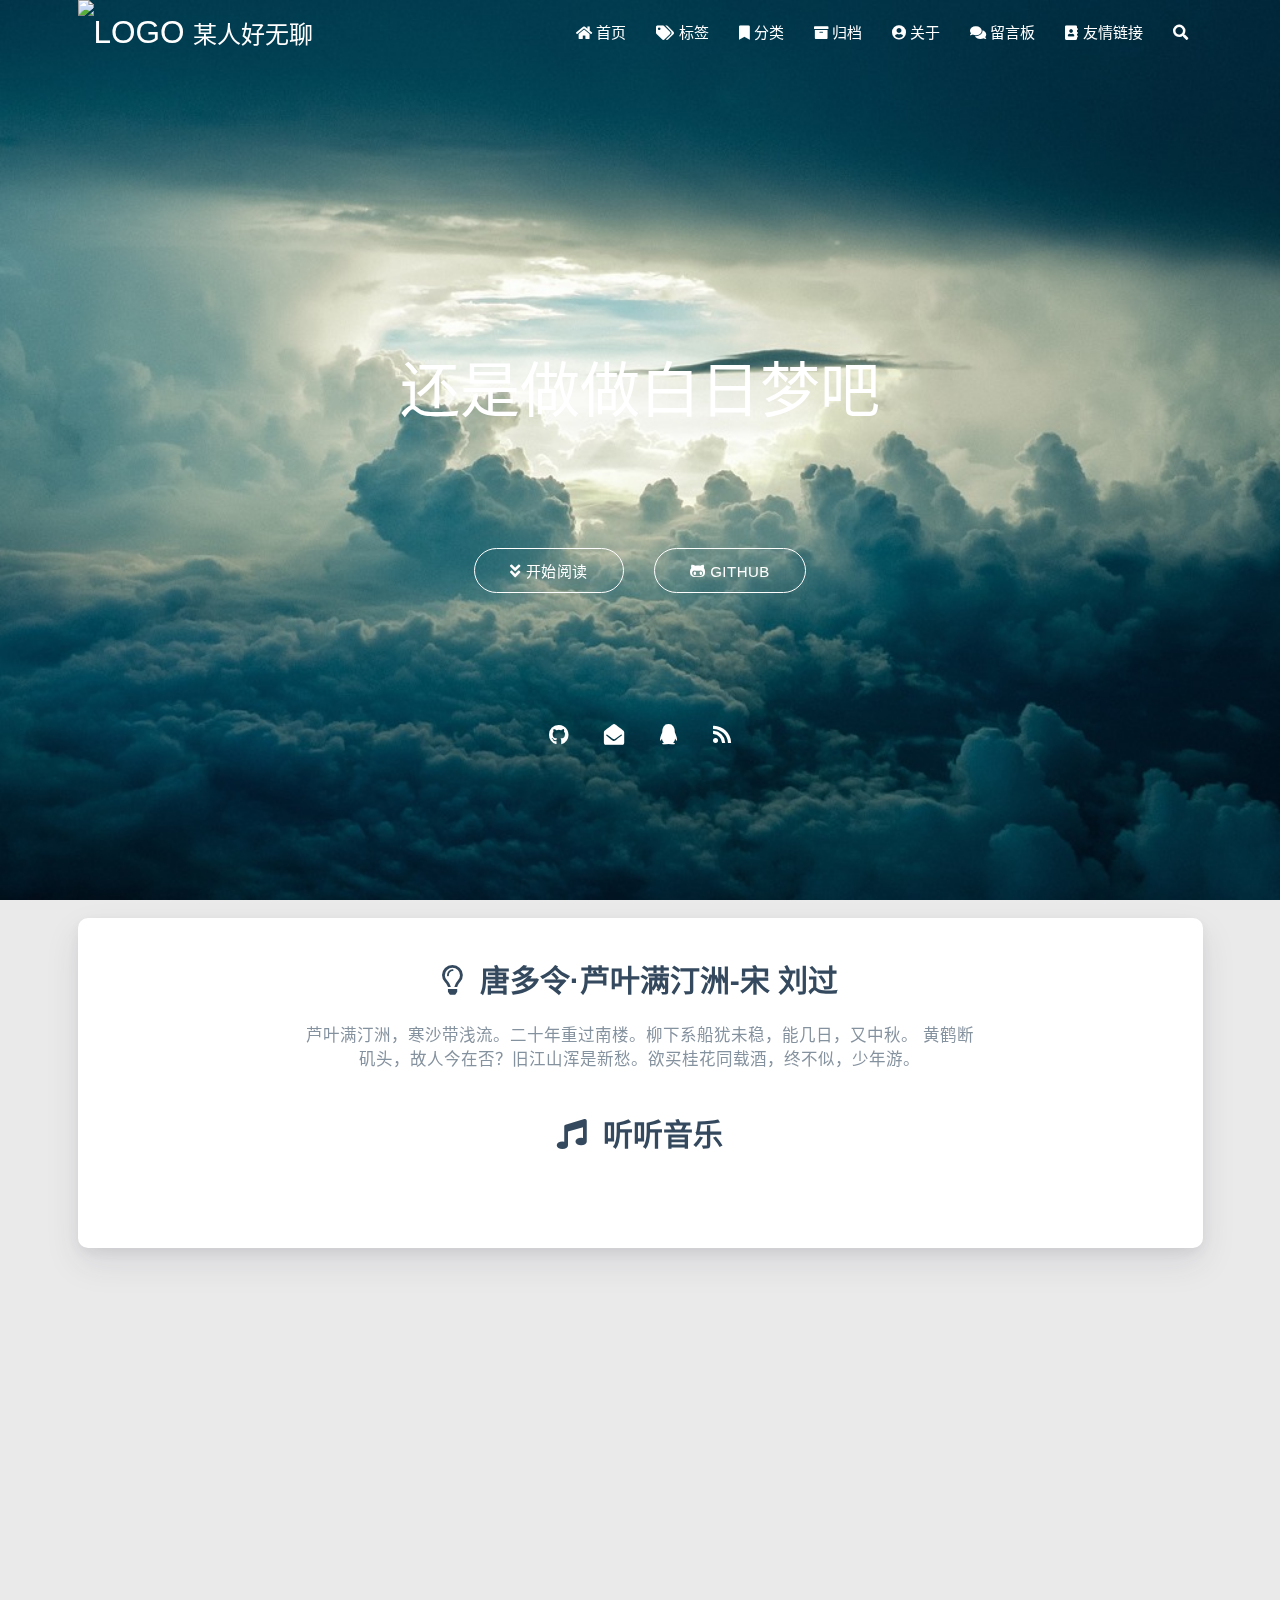
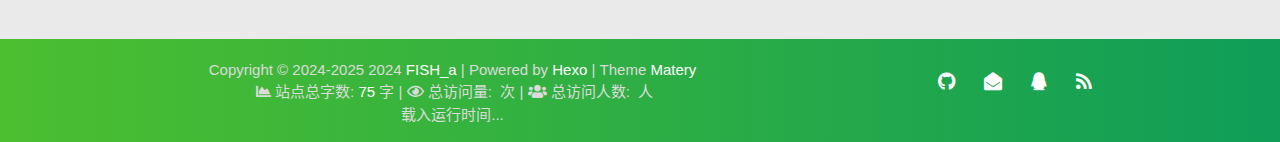
==== commit 3407131b: "Site updated: 2025-02-10 14:57:44" ====
--- a/index.html
+++ b/index.html
@@ -1 +1 @@
-<!DOCTYPE HTML><html lang="zh-CN"><head><meta charset="utf-8"><meta name="keywords" content="某人好无聊"><meta name="description" content="free~"><meta http-equiv="X-UA-Compatible" content="IE=edge"><meta name="viewport" content="width=device-width,initial-scale=1,user-scalable=no"><meta name="renderer" content="webkit|ie-stand|ie-comp"><meta name="mobile-web-app-capable" content="yes"><meta name="format-detection" content="telephone=no"><meta name="apple-mobile-web-app-capable" content="yes"><meta name="apple-mobile-web-app-status-bar-style" content="black-translucent"><title>某人好无聊</title><link rel="icon" type="image/png" href="https://t.tutu.to/img/mIps6"><link rel="stylesheet" type="text/css" href="/libs/awesome/css/all.css"><link rel="stylesheet" type="text/css" href="/libs/materialize/materialize.min.css"><link rel="stylesheet" type="text/css" href="/libs/aos/aos.css"><link rel="stylesheet" type="text/css" href="/libs/animate/animate.min.css"><link rel="stylesheet" type="text/css" href="/libs/lightGallery/css/lightgallery.min.css"><link rel="stylesheet" type="text/css" href="/css/matery.css"><link rel="stylesheet" type="text/css" href="/css/my.css"><script src="/libs/jquery/jquery.min.js"></script><meta name="generator" content="Hexo 7.3.0"></head><style>body{background-image:url(https://t.tutu.to/img/mNIbw);background-repeat:no-repeat;background-size:cover;background-attachment:fixed}</style><body><header class="navbar-fixed"><nav id="headNav" class="bg-color nav-transparent"><div id="navContainer" class="nav-wrapper container"><div class="brand-logo"><a href="/" class="waves-effect waves-light"><img src="https://t.tutu.to/img/mI0xg" class="logo-img" alt="LOGO"> <span class="logo-span">某人好无聊</span></a></div><a href="#" data-target="mobile-nav" class="sidenav-trigger button-collapse"><i class="fas fa-bars"></i></a><ul class="right nav-menu"><li class="hide-on-med-and-down nav-item"><a href="/" class="waves-effect waves-light"><i class="fas fa-home" style="zoom:.6"></i> <span>首页</span></a></li><li class="hide-on-med-and-down nav-item"><a href="/tags" class="waves-effect waves-light"><i class="fas fa-tags" style="zoom:.6"></i> <span>标签</span></a></li><li class="hide-on-med-and-down nav-item"><a href="/categories" class="waves-effect waves-light"><i class="fas fa-bookmark" style="zoom:.6"></i> <span>分类</span></a></li><li class="hide-on-med-and-down nav-item"><a href="/archives" class="waves-effect waves-light"><i class="fas fa-archive" style="zoom:.6"></i> <span>归档</span></a></li><li class="hide-on-med-and-down nav-item"><a href="/about" class="waves-effect waves-light"><i class="fas fa-user-circle" style="zoom:.6"></i> <span>关于</span></a></li><li class="hide-on-med-and-down nav-item"><a href="/contact" class="waves-effect waves-light"><i class="fas fa-comments" style="zoom:.6"></i> <span>留言板</span></a></li><li class="hide-on-med-and-down nav-item"><a href="/friends" class="waves-effect waves-light"><i class="fas fa-address-book" style="zoom:.6"></i> <span>友情链接</span></a></li><li><a href="#searchModal" class="modal-trigger waves-effect waves-light"><i id="searchIcon" class="fas fa-search" title="搜索" style="zoom:.85"></i></a></li></ul><div id="mobile-nav" class="side-nav sidenav"><div class="mobile-head bg-color"><img src="https://t.tutu.to/img/mI0xg" class="logo-img circle responsive-img"><div class="logo-name">某人好无聊</div><div class="logo-desc">free~</div></div><ul class="menu-list mobile-menu-list"><li class="m-nav-item"><a href="/" class="waves-effect waves-light"><i class="fa-fw fas fa-home"></i> 首页</a></li><li class="m-nav-item"><a href="/tags" class="waves-effect waves-light"><i class="fa-fw fas fa-tags"></i> 标签</a></li><li class="m-nav-item"><a href="/categories" class="waves-effect waves-light"><i class="fa-fw fas fa-bookmark"></i> 分类</a></li><li class="m-nav-item"><a href="/archives" class="waves-effect waves-light"><i class="fa-fw fas fa-archive"></i> 归档</a></li><li class="m-nav-item"><a href="/about" class="waves-effect waves-light"><i class="fa-fw fas fa-user-circle"></i> 关于</a></li><li class="m-nav-item"><a href="/contact" class="waves-effect waves-light"><i class="fa-fw fas fa-comments"></i> 留言板</a></li><li class="m-nav-item"><a href="/friends" class="waves-effect waves-light"><i class="fa-fw fas fa-address-book"></i> 友情链接</a></li><li><div class="divider"></div></li><li><a href="https://github.com/fanxien" class="waves-effect waves-light" target="_blank"><i class="fab fa-github-square fa-fw"></i>Fork Me</a></li></ul></div></div><style>.nav-transparent .github-corner{display:none!important}.github-corner{position:absolute;z-index:10;top:0;right:0;border:0;transform:scale(1.1)}.github-corner svg{color:#0f9d58;fill:#fff;height:64px;width:64px}.github-corner:hover .octo-arm{animation:a .56s ease-in-out}.github-corner .octo-arm{animation:none}@keyframes a{0%,to{transform:rotate(0)}20%,60%{transform:rotate(-25deg)}40%,80%{transform:rotate(10deg)}}</style><a href="https://github.com/fanxien" class="github-corner tooltipped hide-on-med-and-down" target="_blank" data-tooltip="Fork Me" data-position="left" data-delay="50"><svg viewBox="0 0 250 250" aria-hidden="true"><path d="M0,0 L115,115 L130,115 L142,142 L250,250 L250,0 Z"></path><path d="M128.3,109.0 C113.8,99.7 119.0,89.6 119.0,89.6 C122.0,82.7 120.5,78.6 120.5,78.6 C119.2,72.0 123.4,76.3 123.4,76.3 C127.3,80.9 125.5,87.3 125.5,87.3 C122.9,97.6 130.6,101.9 134.4,103.2" fill="currentColor" style="transform-origin:130px 106px" class="octo-arm"></path><path d="M115.0,115.0 C114.9,115.1 118.7,116.5 119.8,115.4 L133.7,101.6 C136.9,99.2 139.9,98.4 142.2,98.6 C133.8,88.0 127.5,74.4 143.8,58.0 C148.5,53.4 154.0,51.2 159.7,51.0 C160.3,49.4 163.2,43.6 171.4,40.1 C171.4,40.1 176.1,42.5 178.8,56.2 C183.1,58.6 187.2,61.8 190.9,65.4 C194.5,69.0 197.7,73.2 200.1,77.6 C213.8,80.2 216.3,84.9 216.3,84.9 C212.7,93.1 206.9,96.0 205.4,96.6 C205.1,102.4 203.0,107.8 198.3,112.5 C181.9,128.9 168.3,122.5 157.7,114.1 C157.9,116.9 156.7,120.9 152.7,124.9 L141.0,136.5 C139.8,137.7 141.6,141.9 141.8,141.8 Z" fill="currentColor" class="octo-body"></path></svg></a></nav></header><style>.carousel-control{width:45px;height:45px;line-height:55px;border-radius:45px;background:0 0;cursor:pointer;z-index:100}#prev-cover{position:absolute;top:48%;left:8px}#next-cover{position:absolute;top:48%;right:8px}#prev-cover i{margin-right:3px}#next-cover i{margin-left:3px}.carousel-control:hover{background-color:rgba(0,0,0,.4)}.carousel-control i{color:#fff;font-size:2.4rem}</style><div class="carousel carousel-slider center index-cover" data-indicators="true" style="margin-top:-64px"><div class="carousel-item red white-text bg-cover about-cover"><div class="container"><div class="row"><div class="col s10 offset-s1 m8 offset-m2 l8 offset-l2"><div class="brand"><div class="title center-align">还是做做白日梦吧</div><div class="description center-align"><span id="subtitle"></span><script src="https://cdn.jsdelivr.net/npm/typed.js@2.0.11"></script><script>var typed=new Typed("#subtitle",{strings:["从来没有真正的绝境, 只有心灵的迷途","Never really desperate, only the lost of the soul"],startDelay:300,typeSpeed:100,loop:!0,backSpeed:50,showCursor:!0})</script></div></div></div></div><script>var bannerUrl="/medias/banner/"+(new Date).getDay()+".jpg";$(".bg-cover").css("background-image","url("+bannerUrl+")")</script><div class="cover-btns"><a href="#articles" class="waves-effect waves-light btn"><i class="fa fa-angle-double-down"></i>开始阅读 </a><a href="https://github.com/blinkfox/hexo-theme-matery" class="waves-effect waves-light btn" target="_blank"><i class="fab fa-github-alt"></i>Github</a></div><div class="cover-social-link"><a href="https://github.com/fanxien" class="tooltipped" target="_blank" data-tooltip="访问我的GitHub" data-position="top" data-delay="50"><i class="fab fa-github"></i> </a><a href="mailto:3029136568@qq.com" class="tooltipped" target="_blank" data-tooltip="邮件联系我" data-position="top" data-delay="50"><i class="fas fa-envelope-open"></i> </a><a href="tencent://AddContact/?fromId=50&fromSubId=1&subcmd=all&uin=3029136568" class="tooltipped" target="_blank" data-tooltip="QQ联系我: 3029136568" data-position="top" data-delay="50"><i class="fab fa-qq"></i> </a><a href="/atom.xml" class="tooltipped" target="_blank" data-tooltip="RSS 订阅" data-position="top" data-delay="50"><i class="fas fa-rss"></i></a></div></div></div></div><script>$(function(){let e=$(".carousel"),n=!1;e.carousel({duration:Number("120"),fullWidth:!0,indicators:!0,onCycleTo(){var e;n||(e=this,setInterval(()=>{(e.pressed||e.dragged)&&r()},1e3),n=!0)}});let c,t=function(){c=setInterval(function(){e.carousel("next")},5e3)};function r(){clearInterval(c),t()}t(),$("#prev-cover").click(function(){e.carousel("prev"),r()}),$("#next-cover").click(function(){e.carousel("next"),r()})})</script><main class="content"><div id="indexCard" class="index-card"><div class="container"><div class="card"><div class="card-content"><div class="dream"><div class="title center-align"><i class="far fa-lightbulb"></i>&nbsp;&nbsp;唐多令·芦叶满汀洲-宋 刘过</div><div class="row"><div class="col l8 offset-l2 m10 offset-m1 s10 offset-s1 center-align text">芦叶满汀洲，寒沙带浅流。二十年重过南楼。柳下系船犹未稳，能几日，又中秋。 黄鹤断矶头，故人今在否？旧江山浑是新愁。欲买桂花同载酒，终不似，少年游。</div></div></div><link rel="stylesheet" href="/libs/aplayer/APlayer.min.css"><style>.aplayer .aplayer-lrc p{display:none;font-size:12px;font-weight:700;line-height:16px!important}.aplayer .aplayer-lrc p.aplayer-lrc-current{display:none;font-size:15px;color:#42b983}.aplayer.aplayer-fixed.aplayer-narrow .aplayer-body{left:-66px!important}.aplayer.aplayer-fixed.aplayer-narrow .aplayer-body:hover{left:0!important}</style><div class="music-player"><div class="title center-align"><i class="fas fa-music"></i>&nbsp;&nbsp;听听音乐</div><div class="row"><meting-js class="col l8 offset-l2 m10 offset-m1 s12" server="netease" type="playlist" id="2349452597" fixed="false" autoplay theme="#42b983" loop order="random" preload="auto" volume="0.7" list-folded="true"></meting-js></div></div><script src="/libs/aplayer/APlayer.min.js"></script><script src="https://cdn.jsdelivr.net/npm/meting@2/dist/Meting.min.js"></script><div id="recommend-sections" class="recommend"></div></div></div></div></div><article id="articles" class="container articles"><div class="row article-row"><div class="article col s12 m6 l4" data-aos="zoom-in"><div class="card"><a href="/2024/07/02/hello-world/"><div class="card-image"><img src="/medias/featureimages/12.jpg" class="responsive-img" alt="Hello World"> <span class="card-title">Hello World</span></div></a><div class="card-content article-content"><div class="summary block-with-text">Welcome to Hexo! This is your very first post. Check documentation for more info. If you get any problems when using Hex</div><div class="publish-info"><span class="publish-date"><i class="far fa-clock fa-fw icon-date"></i>2024-07-02 </span><span class="publish-author"><i class="fas fa-user fa-fw"></i> FISH_a</span></div></div></div></div></div></article></main><footer class="page-footer bg-color"><div class="container row center-align" style="margin-bottom:15px!important"><div class="col s12 m8 l8 copy-right">Copyright&nbsp;&copy; <span id="year">2024</span> <span id="year">2024</span> <a href="/about" target="_blank">FISH_a</a> |&nbsp;Powered by&nbsp;<a href="https://hexo.io/" target="_blank">Hexo</a> |&nbsp;Theme&nbsp;<a href="https://github.com/blinkfox/hexo-theme-matery" target="_blank">Matery</a><br>&nbsp;<i class="fas fa-chart-area"></i>&nbsp;站点总字数:&nbsp;<span class="white-color">75</span>&nbsp;字 <span id="busuanzi_container_site_pv">|&nbsp;<i class="far fa-eye"></i>&nbsp;总访问量:&nbsp;<span id="busuanzi_value_site_pv" class="white-color"></span>&nbsp;次 </span><span id="busuanzi_container_site_uv">|&nbsp;<i class="fas fa-users"></i>&nbsp;总访问人数:&nbsp;<span id="busuanzi_value_site_uv" class="white-color"></span>&nbsp;人</span><br><span id="sitetime">载入运行时间...</span><script>function siteTime(){var e=36e5,t=24*e,n=new Date,o="2024",r=n.getFullYear(),a=n.getMonth()+1,i=n.getDate(),l=n.getHours(),m=n.getMinutes(),n=n.getSeconds(),M=Date.UTC(o,"7","2","0","0","0"),a=Date.UTC(r,a,i,l,m,n)-M,i=Math.floor(a/31536e6),l=Math.floor(a/t-365*i),m=Math.floor((a-(365*i+l)*t)/e),n=Math.floor((a-(365*i+l)*t-m*e)/6e4),M=Math.floor((a-(365*i+l)*t-m*e-6e4*n)/1e3);o==r?(document.getElementById("year").innerHTML=r,document.getElementById("sitetime").innerHTML="本站已安全运行 "+l+" 天 "+m+" 小时 "+n+" 分钟 "+M+" 秒"):(document.getElementById("year").innerHTML=o+" - "+r,document.getElementById("sitetime").innerHTML="本站已安全运行 "+i+" 年 "+l+" 天 "+m+" 小时 "+n+" 分钟 "+M+" 秒")}setInterval(siteTime,1e3)</script><br></div><div class="col s12 m4 l4 social-link social-statis"><a href="https://github.com/fanxien" class="tooltipped" target="_blank" data-tooltip="访问我的GitHub" data-position="top" data-delay="50"><i class="fab fa-github"></i> </a><a href="mailto:3029136568@qq.com" class="tooltipped" target="_blank" data-tooltip="邮件联系我" data-position="top" data-delay="50"><i class="fas fa-envelope-open"></i> </a><a href="tencent://AddContact/?fromId=50&fromSubId=1&subcmd=all&uin=3029136568" class="tooltipped" target="_blank" data-tooltip="QQ联系我: 3029136568" data-position="top" data-delay="50"><i class="fab fa-qq"></i> </a><a href="/atom.xml" class="tooltipped" target="_blank" data-tooltip="RSS 订阅" data-position="top" data-delay="50"><i class="fas fa-rss"></i></a></div></div></footer><div class="progress-bar"></div><div id="searchModal" class="modal"><div class="modal-content"><div class="search-header"><span class="title"><i class="fas fa-search"></i>&nbsp;&nbsp;搜索</span> <input type="search" id="searchInput" name="s" placeholder="请输入搜索的关键字" class="search-input"></div><div id="searchResult"></div></div></div><script type="text/javascript">$(function(){var e,r,s;e="/search.xml",r="searchInput",s="searchResult",$.ajax({url:e,dataType:"xml",success:function(e){var t=$("entry",e).map(function(){return{title:$("title",this).text(),content:$("content",this).text(),url:$("url",this).text()}}).get(),e=document.getElementById(r),n=document.getElementById(s);e.addEventListener("input",function(){var o='<ul class="search-result-list">',h=this.value.trim().toLowerCase().split(/[\s\-]+/);n.innerHTML="",this.value.trim().length<=0||(t.forEach(function(e){var n,t,r,s=!0,a=e.title.trim().toLowerCase(),l=e.content.trim().replace(/<[^>]+>/g,"").toLowerCase(),i=0===(i=e.url).indexOf("/")?e.url:"/"+i,c=-1,u=-1;""!==a&&""!==l&&h.forEach(function(e,t){n=a.indexOf(e),c=l.indexOf(e),n<0&&c<0?s=!1:(c<0&&(c=0),0===t&&(u=c))}),s&&(o+="<li><a href='"+i+"' class='search-result-title'>"+a+"</a>",i=e.content.trim().replace(/<[^>]+>/g,""),0<=u&&(e=u+80,(e=0===(t=(t=u-20)<0?0:t)?100:e)>i.length&&(e=i.length),r=i.substr(t,e),h.forEach(function(e){var t=new RegExp(e,"gi");r=r.replace(t,'<em class="search-keyword">'+e+"</em>")}),o+='<p class="search-result">'+r+"...</p>"),o+="</li>")}),o+="</ul>",n.innerHTML=o)})}})})</script><div id="backTop" class="top-scroll"><a class="btn-floating btn-large waves-effect waves-light" href="#!"><i class="fas fa-arrow-up"></i></a></div><script src="/libs/materialize/materialize.min.js"></script><script src="/libs/masonry/masonry.pkgd.min.js"></script><script src="/libs/aos/aos.js"></script><script src="/libs/scrollprogress/scrollProgress.min.js"></script><script src="/libs/lightGallery/js/lightgallery-all.min.js"></script><script src="/js/matery.js"></script><script>!function(){var t=document.createElement("script"),e=window.location.protocol.split(":")[0],e=(t.src="https"===e?"https://zz.bdstatic.com/linksubmit/push.js":"http://push.zhanzhang.baidu.com/push.js",document.getElementsByTagName("script")[0]);e.parentNode.insertBefore(t,e)}()</script><script src="/libs/others/clicklove.js" async></script><script async src="/libs/others/busuanzi.pure.mini.js"></script><script src="/libs/instantpage/instantpage.js" type="module"></script></body></html>+<!DOCTYPE HTML><html lang="zh-CN"><head><meta charset="utf-8"><meta name="keywords" content="某人好无聊"><meta name="description" content="free~"><meta http-equiv="X-UA-Compatible" content="IE=edge"><meta name="viewport" content="width=device-width,initial-scale=1,user-scalable=no"><meta name="renderer" content="webkit|ie-stand|ie-comp"><meta name="mobile-web-app-capable" content="yes"><meta name="format-detection" content="telephone=no"><meta name="apple-mobile-web-app-capable" content="yes"><meta name="apple-mobile-web-app-status-bar-style" content="black-translucent"><title>某人好无聊</title><link rel="icon" type="image/png" href="https://t.tutu.to/img/mIps6"><link rel="stylesheet" type="text/css" href="/libs/awesome/css/all.css"><link rel="stylesheet" type="text/css" href="/libs/materialize/materialize.min.css"><link rel="stylesheet" type="text/css" href="/libs/aos/aos.css"><link rel="stylesheet" type="text/css" href="/libs/animate/animate.min.css"><link rel="stylesheet" type="text/css" href="/libs/lightGallery/css/lightgallery.min.css"><link rel="stylesheet" type="text/css" href="/css/matery.css"><link rel="stylesheet" type="text/css" href="/css/my.css"><script src="/libs/jquery/jquery.min.js"></script><meta name="generator" content="Hexo 7.3.0"></head><style>body{background-image:url(https://t.tutu.to/img/mNIbw);background-repeat:no-repeat;background-size:cover;background-attachment:fixed}</style><body><header class="navbar-fixed"><nav id="headNav" class="bg-color nav-transparent"><div id="navContainer" class="nav-wrapper container"><div class="brand-logo"><a href="/" class="waves-effect waves-light"><img src="https://t.tutu.to/img/mI0xg" class="logo-img" alt="LOGO"> <span class="logo-span">某人好无聊</span></a></div><a href="#" data-target="mobile-nav" class="sidenav-trigger button-collapse"><i class="fas fa-bars"></i></a><ul class="right nav-menu"><li class="hide-on-med-and-down nav-item"><a href="/" class="waves-effect waves-light"><i class="fas fa-home" style="zoom:.6"></i> <span>首页</span></a></li><li class="hide-on-med-and-down nav-item"><a href="/tags" class="waves-effect waves-light"><i class="fas fa-tags" style="zoom:.6"></i> <span>标签</span></a></li><li class="hide-on-med-and-down nav-item"><a href="/categories" class="waves-effect waves-light"><i class="fas fa-bookmark" style="zoom:.6"></i> <span>分类</span></a></li><li class="hide-on-med-and-down nav-item"><a href="/archives" class="waves-effect waves-light"><i class="fas fa-archive" style="zoom:.6"></i> <span>归档</span></a></li><li class="hide-on-med-and-down nav-item"><a href="/about" class="waves-effect waves-light"><i class="fas fa-user-circle" style="zoom:.6"></i> <span>关于</span></a></li><li class="hide-on-med-and-down nav-item"><a href="/contact" class="waves-effect waves-light"><i class="fas fa-comments" style="zoom:.6"></i> <span>留言板</span></a></li><li class="hide-on-med-and-down nav-item"><a href="/friends" class="waves-effect waves-light"><i class="fas fa-address-book" style="zoom:.6"></i> <span>友情链接</span></a></li><li><a href="#searchModal" class="modal-trigger waves-effect waves-light"><i id="searchIcon" class="fas fa-search" title="搜索" style="zoom:.85"></i></a></li></ul><div id="mobile-nav" class="side-nav sidenav"><div class="mobile-head bg-color"><img src="https://t.tutu.to/img/mI0xg" class="logo-img circle responsive-img"><div class="logo-name">某人好无聊</div><div class="logo-desc">free~</div></div><ul class="menu-list mobile-menu-list"><li class="m-nav-item"><a href="/" class="waves-effect waves-light"><i class="fa-fw fas fa-home"></i> 首页</a></li><li class="m-nav-item"><a href="/tags" class="waves-effect waves-light"><i class="fa-fw fas fa-tags"></i> 标签</a></li><li class="m-nav-item"><a href="/categories" class="waves-effect waves-light"><i class="fa-fw fas fa-bookmark"></i> 分类</a></li><li class="m-nav-item"><a href="/archives" class="waves-effect waves-light"><i class="fa-fw fas fa-archive"></i> 归档</a></li><li class="m-nav-item"><a href="/about" class="waves-effect waves-light"><i class="fa-fw fas fa-user-circle"></i> 关于</a></li><li class="m-nav-item"><a href="/contact" class="waves-effect waves-light"><i class="fa-fw fas fa-comments"></i> 留言板</a></li><li class="m-nav-item"><a href="/friends" class="waves-effect waves-light"><i class="fa-fw fas fa-address-book"></i> 友情链接</a></li><li><div class="divider"></div></li><li><a href="https://github.com/fanxien/fanxien.github.io" class="waves-effect waves-light" target="_blank"><i class="fab fa-github-square fa-fw"></i>Fork Me</a></li></ul></div></div><style>.nav-transparent .github-corner{display:none!important}.github-corner{position:absolute;z-index:10;top:0;right:0;border:0;transform:scale(1.1)}.github-corner svg{color:#0f9d58;fill:#fff;height:64px;width:64px}.github-corner:hover .octo-arm{animation:a .56s ease-in-out}.github-corner .octo-arm{animation:none}@keyframes a{0%,to{transform:rotate(0)}20%,60%{transform:rotate(-25deg)}40%,80%{transform:rotate(10deg)}}</style><a href="https://github.com/fanxien/fanxien.github.io" class="github-corner tooltipped hide-on-med-and-down" target="_blank" data-tooltip="Fork Me" data-position="left" data-delay="50"><svg viewBox="0 0 250 250" aria-hidden="true"><path d="M0,0 L115,115 L130,115 L142,142 L250,250 L250,0 Z"></path><path d="M128.3,109.0 C113.8,99.7 119.0,89.6 119.0,89.6 C122.0,82.7 120.5,78.6 120.5,78.6 C119.2,72.0 123.4,76.3 123.4,76.3 C127.3,80.9 125.5,87.3 125.5,87.3 C122.9,97.6 130.6,101.9 134.4,103.2" fill="currentColor" style="transform-origin:130px 106px" class="octo-arm"></path><path d="M115.0,115.0 C114.9,115.1 118.7,116.5 119.8,115.4 L133.7,101.6 C136.9,99.2 139.9,98.4 142.2,98.6 C133.8,88.0 127.5,74.4 143.8,58.0 C148.5,53.4 154.0,51.2 159.7,51.0 C160.3,49.4 163.2,43.6 171.4,40.1 C171.4,40.1 176.1,42.5 178.8,56.2 C183.1,58.6 187.2,61.8 190.9,65.4 C194.5,69.0 197.7,73.2 200.1,77.6 C213.8,80.2 216.3,84.9 216.3,84.9 C212.7,93.1 206.9,96.0 205.4,96.6 C205.1,102.4 203.0,107.8 198.3,112.5 C181.9,128.9 168.3,122.5 157.7,114.1 C157.9,116.9 156.7,120.9 152.7,124.9 L141.0,136.5 C139.8,137.7 141.6,141.9 141.8,141.8 Z" fill="currentColor" class="octo-body"></path></svg></a></nav></header><style>.carousel-control{width:45px;height:45px;line-height:55px;border-radius:45px;background:0 0;cursor:pointer;z-index:100}#prev-cover{position:absolute;top:48%;left:8px}#next-cover{position:absolute;top:48%;right:8px}#prev-cover i{margin-right:3px}#next-cover i{margin-left:3px}.carousel-control:hover{background-color:rgba(0,0,0,.4)}.carousel-control i{color:#fff;font-size:2.4rem}</style><div class="carousel carousel-slider center index-cover" data-indicators="true" style="margin-top:-64px"><div class="carousel-item red white-text bg-cover about-cover"><div class="container"><div class="row"><div class="col s10 offset-s1 m8 offset-m2 l8 offset-l2"><div class="brand"><div class="title center-align">还是做做白日梦吧</div><div class="description center-align"><span id="subtitle"></span><script src="https://cdn.jsdelivr.net/npm/typed.js@2.0.11"></script><script>var typed=new Typed("#subtitle",{strings:["从来没有真正的绝境, 只有心灵的迷途","Never really desperate, only the lost of the soul"],startDelay:300,typeSpeed:100,loop:!0,backSpeed:50,showCursor:!0})</script></div></div></div></div><script>var bannerUrl="/medias/banner/"+(new Date).getDay()+".jpg";$(".bg-cover").css("background-image","url("+bannerUrl+")")</script><div class="cover-btns"><a href="#articles" class="waves-effect waves-light btn"><i class="fa fa-angle-double-down"></i>开始阅读 </a><a href="https://github.com/blinkfox/hexo-theme-matery" class="waves-effect waves-light btn" target="_blank"><i class="fab fa-github-alt"></i>Github</a></div><div class="cover-social-link"><a href="https://github.com/fanxien" class="tooltipped" target="_blank" data-tooltip="访问我的GitHub" data-position="top" data-delay="50"><i class="fab fa-github"></i> </a><a href="mailto:3029136568@qq.com" class="tooltipped" target="_blank" data-tooltip="邮件联系我" data-position="top" data-delay="50"><i class="fas fa-envelope-open"></i> </a><a href="tencent://AddContact/?fromId=50&fromSubId=1&subcmd=all&uin=3029136568" class="tooltipped" target="_blank" data-tooltip="QQ联系我: 3029136568" data-position="top" data-delay="50"><i class="fab fa-qq"></i> </a><a href="/atom.xml" class="tooltipped" target="_blank" data-tooltip="RSS 订阅" data-position="top" data-delay="50"><i class="fas fa-rss"></i></a></div></div></div></div><script>$(function(){let e=$(".carousel"),n=!1;e.carousel({duration:Number("120"),fullWidth:!0,indicators:!0,onCycleTo(){var e;n||(e=this,setInterval(()=>{(e.pressed||e.dragged)&&r()},1e3),n=!0)}});let c,t=function(){c=setInterval(function(){e.carousel("next")},5e3)};function r(){clearInterval(c),t()}t(),$("#prev-cover").click(function(){e.carousel("prev"),r()}),$("#next-cover").click(function(){e.carousel("next"),r()})})</script><main class="content"><div id="indexCard" class="index-card"><div class="container"><div class="card"><div class="card-content"><div class="dream"><div class="title center-align"><i class="far fa-lightbulb"></i>&nbsp;&nbsp;唐多令·芦叶满汀洲-宋 刘过</div><div class="row"><div class="col l8 offset-l2 m10 offset-m1 s10 offset-s1 center-align text">芦叶满汀洲，寒沙带浅流。二十年重过南楼。柳下系船犹未稳，能几日，又中秋。 黄鹤断矶头，故人今在否？旧江山浑是新愁。欲买桂花同载酒，终不似，少年游。</div></div></div><link rel="stylesheet" href="/libs/aplayer/APlayer.min.css"><style>.aplayer .aplayer-lrc p{display:none;font-size:12px;font-weight:700;line-height:16px!important}.aplayer .aplayer-lrc p.aplayer-lrc-current{display:none;font-size:15px;color:#42b983}.aplayer.aplayer-fixed.aplayer-narrow .aplayer-body{left:-66px!important}.aplayer.aplayer-fixed.aplayer-narrow .aplayer-body:hover{left:0!important}</style><div class="music-player"><div class="title center-align"><i class="fas fa-music"></i>&nbsp;&nbsp;听听音乐</div><div class="row"><meting-js class="col l8 offset-l2 m10 offset-m1 s12" server="netease" type="playlist" id="2349452597" fixed="false" autoplay theme="#42b983" loop order="random" preload="auto" volume="0.7" list-folded="true"></meting-js></div></div><script src="/libs/aplayer/APlayer.min.js"></script><script src="https://cdn.jsdelivr.net/npm/meting@2/dist/Meting.min.js"></script><div id="recommend-sections" class="recommend"></div></div></div></div></div><article id="articles" class="container articles"><div class="row article-row"><div class="article col s12 m6 l4" data-aos="zoom-in"><div class="card"><a href="/2024/07/02/hello-world/"><div class="card-image"><img src="/medias/featureimages/12.jpg" class="responsive-img" alt="Hello World"> <span class="card-title">Hello World</span></div></a><div class="card-content article-content"><div class="summary block-with-text">Welcome to Hexo! This is your very first post. Check documentation for more info. If you get any problems when using Hex</div><div class="publish-info"><span class="publish-date"><i class="far fa-clock fa-fw icon-date"></i>2024-07-02 </span><span class="publish-author"><i class="fas fa-user fa-fw"></i> FISH_a</span></div></div></div></div></div></article></main><footer class="page-footer bg-color"><div class="container row center-align" style="margin-bottom:15px!important"><div class="col s12 m8 l8 copy-right">Copyright&nbsp;&copy; <span id="year">2024-2025</span> <span id="year">2024</span> <a href="/about" target="_blank">FISH_a</a> |&nbsp;Powered by&nbsp;<a href="https://hexo.io/" target="_blank">Hexo</a> |&nbsp;Theme&nbsp;<a href="https://github.com/blinkfox/hexo-theme-matery" target="_blank">Matery</a><br>&nbsp;<i class="fas fa-chart-area"></i>&nbsp;站点总字数:&nbsp;<span class="white-color">75</span>&nbsp;字 <span id="busuanzi_container_site_pv">|&nbsp;<i class="far fa-eye"></i>&nbsp;总访问量:&nbsp;<span id="busuanzi_value_site_pv" class="white-color"></span>&nbsp;次 </span><span id="busuanzi_container_site_uv">|&nbsp;<i class="fas fa-users"></i>&nbsp;总访问人数:&nbsp;<span id="busuanzi_value_site_uv" class="white-color"></span>&nbsp;人</span><br><span id="sitetime">载入运行时间...</span><script>function siteTime(){var e=36e5,t=24*e,n=new Date,o="2024",r=n.getFullYear(),a=n.getMonth()+1,i=n.getDate(),l=n.getHours(),m=n.getMinutes(),n=n.getSeconds(),M=Date.UTC(o,"7","2","0","0","0"),a=Date.UTC(r,a,i,l,m,n)-M,i=Math.floor(a/31536e6),l=Math.floor(a/t-365*i),m=Math.floor((a-(365*i+l)*t)/e),n=Math.floor((a-(365*i+l)*t-m*e)/6e4),M=Math.floor((a-(365*i+l)*t-m*e-6e4*n)/1e3);o==r?(document.getElementById("year").innerHTML=r,document.getElementById("sitetime").innerHTML="本站已安全运行 "+l+" 天 "+m+" 小时 "+n+" 分钟 "+M+" 秒"):(document.getElementById("year").innerHTML=o+" - "+r,document.getElementById("sitetime").innerHTML="本站已安全运行 "+i+" 年 "+l+" 天 "+m+" 小时 "+n+" 分钟 "+M+" 秒")}setInterval(siteTime,1e3)</script><br></div><div class="col s12 m4 l4 social-link social-statis"><a href="https://github.com/fanxien" class="tooltipped" target="_blank" data-tooltip="访问我的GitHub" data-position="top" data-delay="50"><i class="fab fa-github"></i> </a><a href="mailto:3029136568@qq.com" class="tooltipped" target="_blank" data-tooltip="邮件联系我" data-position="top" data-delay="50"><i class="fas fa-envelope-open"></i> </a><a href="tencent://AddContact/?fromId=50&fromSubId=1&subcmd=all&uin=3029136568" class="tooltipped" target="_blank" data-tooltip="QQ联系我: 3029136568" data-position="top" data-delay="50"><i class="fab fa-qq"></i> </a><a href="/atom.xml" class="tooltipped" target="_blank" data-tooltip="RSS 订阅" data-position="top" data-delay="50"><i class="fas fa-rss"></i></a></div></div></footer><div class="progress-bar"></div><div id="searchModal" class="modal"><div class="modal-content"><div class="search-header"><span class="title"><i class="fas fa-search"></i>&nbsp;&nbsp;搜索</span> <input type="search" id="searchInput" name="s" placeholder="请输入搜索的关键字" class="search-input"></div><div id="searchResult"></div></div></div><script type="text/javascript">$(function(){var e,r,s;e="/search.xml",r="searchInput",s="searchResult",$.ajax({url:e,dataType:"xml",success:function(e){var t=$("entry",e).map(function(){return{title:$("title",this).text(),content:$("content",this).text(),url:$("url",this).text()}}).get(),e=document.getElementById(r),n=document.getElementById(s);e.addEventListener("input",function(){var o='<ul class="search-result-list">',h=this.value.trim().toLowerCase().split(/[\s\-]+/);n.innerHTML="",this.value.trim().length<=0||(t.forEach(function(e){var n,t,r,s=!0,a=e.title.trim().toLowerCase(),l=e.content.trim().replace(/<[^>]+>/g,"").toLowerCase(),i=0===(i=e.url).indexOf("/")?e.url:"/"+i,c=-1,u=-1;""!==a&&""!==l&&h.forEach(function(e,t){n=a.indexOf(e),c=l.indexOf(e),n<0&&c<0?s=!1:(c<0&&(c=0),0===t&&(u=c))}),s&&(o+="<li><a href='"+i+"' class='search-result-title'>"+a+"</a>",i=e.content.trim().replace(/<[^>]+>/g,""),0<=u&&(e=u+80,(e=0===(t=(t=u-20)<0?0:t)?100:e)>i.length&&(e=i.length),r=i.substr(t,e),h.forEach(function(e){var t=new RegExp(e,"gi");r=r.replace(t,'<em class="search-keyword">'+e+"</em>")}),o+='<p class="search-result">'+r+"...</p>"),o+="</li>")}),o+="</ul>",n.innerHTML=o)})}})})</script><div id="backTop" class="top-scroll"><a class="btn-floating btn-large waves-effect waves-light" href="#!"><i class="fas fa-arrow-up"></i></a></div><script src="/libs/materialize/materialize.min.js"></script><script src="/libs/masonry/masonry.pkgd.min.js"></script><script src="/libs/aos/aos.js"></script><script src="/libs/scrollprogress/scrollProgress.min.js"></script><script src="/libs/lightGallery/js/lightgallery-all.min.js"></script><script src="/js/matery.js"></script><script>!function(){var t=document.createElement("script"),e=window.location.protocol.split(":")[0],e=(t.src="https"===e?"https://zz.bdstatic.com/linksubmit/push.js":"http://push.zhanzhang.baidu.com/push.js",document.getElementsByTagName("script")[0]);e.parentNode.insertBefore(t,e)}()</script><script src="/libs/others/clicklove.js" async></script><script async src="/libs/others/busuanzi.pure.mini.js"></script><script src="/libs/instantpage/instantpage.js" type="module"></script></body></html>--- a/css/matery.css
+++ b/css/matery.css
@@ -1,3 +1,3 @@
-/* build time:Tue Jul 02 2024 16:20:06 GMT+0800 (中国标准时间)*/
+/* build time:Tue Jul 02 2024 19:54:42 GMT+0800 (中国标准时间)*/
 @media only screen and (max-width:601px){.container{width:95%}}@media only screen and (min-width:600px) and (max-width:992px){.container{width:90%}}@media only screen and (min-width:993px){.container{width:90%;max-width:1125px}.head-container{position:absolute;padding:0 30px;width:100%}.post-container{width:90%;margin:0 auto;max-width:1250px}}body{background-color:#eaeaea;margin:0;color:#34495e;overflow-x:hidden;overflow-y:auto}h1{margin:48px 0 22px -5px;font-size:2rem;font-weight:700;line-height:2rem}h2{margin:42px 0 18px -5px;font-size:1.8rem;font-weight:700;line-height:1.8rem}h3{margin:38px 0 15px -4px;font-size:1.6rem;font-weight:700;line-height:1.7rem}h4{margin:32px 0 12px -4px;font-size:1.45rem;font-weight:700;line-height:1.45rem}h5{margin:28px 0 8px -4px;font-size:1.2rem;font-weight:700;line-height:1.2rem}h6{margin:22px 0 4px -4px;font-size:1.1rem;line-height:1.1rem}p{font-size:1rem;line-height:1.5rem}hr{margin:20px 0;border:0;border-top:1px solid #ccc}blockquote{border-left:5px solid #42b983;padding:1rem .8rem .2rem .8rem;color:#666;background-color:rgba(66,185,131,.1)}pre{padding:2rem 1rem 1rem 1rem!important;border-radius:.35rem;tab-size:4}.code-area::after{content:" ";position:absolute;border-radius:50%;background:#ff5f56;width:12px;height:12px;top:0;left:12px;margin-top:12px;-webkit-box-shadow:20px 0 #ffbd2e,40px 0 #27c93f;box-shadow:20px 0 #ffbd2e,40px 0 #27c93f}code{padding:1px 5px;top:13px!important;font-family:Inconsolata,Monaco,Consolas,'Courier New',Courier,monospace;font-size:.91rem;color:#e96900;background-color:#f8f8f8;border-radius:2px}.code_copy{position:absolute;top:.7rem;right:25px;z-index:1;filter:invert(50%);cursor:pointer}.codecopy_notice{position:absolute;top:.7rem;right:6px;z-index:1;filter:invert(50%);opacity:0}.code_lang{position:absolute;top:1.2rem;right:46px;line-height:0;font-weight:700;font-family:Consolas,Monaco,'Andale Mono','Ubuntu Mono',monospace;z-index:1;filter:invert(50%);cursor:pointer}.code-expand{position:absolute;top:4px;right:0;filter:invert(50%);padding:7px;z-index:999!important;cursor:pointer;transition:all .3s;transform:rotate(0)}.code-closed .code-expand{transform:rotate(-180deg)!important;transition:all .3s}.code-closed pre::before{height:0}pre code{padding:0;color:#e8eaf6;background-color:#272822}kbd{margin:0 3px;padding:3px 5px;border-radius:3px;border:1px solid #b4b4b4;box-shadow:0 1px 3px rgba(0,0,0,.25),0 2px 1px 0 rgba(255,255,255,.6) inset;font-family:Consolas,Monaco,'Andale Mono','Ubuntu Mono',monospace;font-size:.9rem;font-weight:600;background-color:#f8f8f8;color:#34495e;line-height:1.8rem;white-space:nowrap}b,strong{font-weight:700}dfn{font-style:italic}small{font-size:85%}cite{font-style:normal}mark{background-color:#fcf8e3;padding:.2em}.card{border-radius:10px;box-shadow:0 15px 35px rgba(50,50,93,.1),0 5px 15px rgba(0,0,0,.07)!important}.card .card-image img{border-radius:8px 8px 0 0;object-fit:cover}.container .row{margin-bottom:0}.bg-color{background-image:linear-gradient(to right,#4cbf30 0,#0f9d58 100%)}.text-color{color:#0f9d58!important}.white-color{color:#fff}.progress-bar{height:4px;position:fixed;bottom:0;z-index:300;background:linear-gradient(to right,#4cbf30 0,#0f9d58 100%);opacity:.8}.sidenav-overlay{z-index:500}.pd-header{margin-top:-64px}header .side-nav{width:240px;z-index:999;box-shadow:0 2px 5px 0 rgba(0,0,0,.16),0 7px 10px 0 rgba(0,0,0,.12)}nav{box-shadow:0 2px 5px 0 rgba(0,0,0,.16),0 7px 10px 0 rgba(0,0,0,.12)}header .nav-transparent{background-color:transparent!important;background-image:none;box-shadow:none}header nav .brand-span{font-size:1.45rem}header .brand-logo .logo-img{height:45px;vertical-align:middle;padding-bottom:6px}header .brand-logo .logo-span{font-size:1.6rem}header .brand-logo .waves-effect{vertical-align:top}header .button-collapse i{font-size:1.5rem}header .side-nav .mobile-head{padding:0 15px}header .side-nav .mobile-head img{margin-top:30px;width:75px;height:75px}header .side-nav .mobile-head .logo-name{margin-top:-30px;padding-left:10px;font-size:1.5rem}header .side-nav .mobile-head .logo-desc{margin-top:-10px;padding-left:10px;padding-bottom:10px;font-size:.8rem;line-height:1.3rem;color:#e3e3e3}header .side-nav .menu-list li{padding:0;margin-left:-15px}header .side-nav .menu-list a{height:50px;line-height:50px;color:#34495e!important}.mobile-menu-list a i{margin-left:8px!important;font-size:1.16rem;color:#34495e!important}header .side-nav .fa-fw{width:3.3rem;text-align:left}header .side-nav .social-link{position:absolute;bottom:45px;padding-left:15px}.social-link a{font-size:1.2rem;display:inline;padding:0 12px}.cover-btns{position:relative;top:10vh;text-align:center}.cover-btns a{margin:10px 15px;padding:0 35px;height:45px;line-height:45px;font-size:1rem;color:#fff;border:1px solid #fff;background-color:transparent;border-radius:30px;box-shadow:none}.cover-btns a:hover{border:1px solid #f44336;background-color:#f44336;box-shadow:0 14px 26px -12px rgba(233,30,99,.42),0 4px 23px 0 rgba(0,0,0,.12),0 8px 10px -5px rgba(233,30,99,.2)}.cover-btns a i{font-size:1.1rem;padding-right:5px}.scroll-down{background:#333;margin:100px auto;-webkit-animation:scroll-down 1.5s infinite;-moz-animation:scroll-down 1.5s infinite;-o-animation:scroll-down 1.5s infinite;animation:scroll-down 1.5s infinite}@-moz-keyframes scroll-down{0%{opacity:.4;top:0}50%{opacity:1;-ms-filter:none;filter:none;top:-16px}100%{opacity:.4;top:0}}@-webkit-keyframes scroll-down{0%{opacity:.4;top:0}50%{opacity:1;-ms-filter:none;filter:none;top:-16px}100%{opacity:.4;top:0}}@-o-keyframes scroll-down{0%{opacity:.4;top:0}50%{opacity:1;-ms-filter:none;filter:none;top:-16px}100%{opacity:.4;top:0}}@keyframes scroll-down{0%{opacity:.4;top:0}50%{opacity:1;-ms-filter:none;filter:none;top:-16px}100%{opacity:.4;top:0}}.cover-social-link{position:relative;top:23vh;width:100%;text-align:center}.cover-social-link a{padding:0 15px;font-size:1.35rem;color:#fff}header .go-back{float:left;position:relative;padding-left:5px;padding-right:5px;z-index:1;height:56px}header .go-back i{font-size:1.6rem;font-weight:200;line-height:56px}.bg-cover{position:relative;display:flex;align-items:center;height:60vh;padding:0;border:0;overflow:hidden;background-position:center center;background-size:cover;transform:translate3d(0,0,0)}.index-cover{height:100vh}.post-cover{height:40vh!important}.bg-cover:after{-webkit-animation:rainbow 60s infinite;animation:rainbow 60s infinite}.bg-cover:after,.bg-cover:before{position:absolute;z-index:1;width:100%;height:100%;display:block;left:0;top:0;content:""}.bg-cover .container{position:relative;color:#fff;z-index:2}.bg-cover .title{font-size:4rem;line-height:1.2em;margin-bottom:20px;position:relative}.bg-cover .description{font-weight:300;font-size:1.25rem;line-height:1.4em;color:#eee}.bg-cover .post-title{margin:0 auto;font-size:2.5rem;font-weight:400}@-webkit-keyframes rainbow{0%,100%{background:rgba(156,39,176,.75);background:linear-gradient(45deg,rgba(156,39,176,.75) 0,rgba(156,39,176,.65) 100%);background:-moz-linear-gradient(135deg,rgba(156,39,176,.75) 0,rgba(156,39,176,.65) 100%);background:-webkit-linear-gradient(135deg,rgba(156,39,176,.75) 0,rgba(156,39,176,.65) 100%)}16%{background:rgba(132,13,121,.75);background:linear-gradient(45deg,rgba(132,13,121,.75) 0,rgba(132,13,121,.65) 100%);background:-moz-linear-gradient(135deg,rgba(132,13,121,.75) 0,rgba(132,13,121,.65) 100%);background:-webkit-linear-gradient(135deg,rgba(132,13,121,.75) 0,rgba(132,13,121,.65) 100%)}32%{background:rgba(239,83,80,.75);background:linear-gradient(45deg,rgba(239,83,80,.75) 0,rgba(239,83,80,.65) 100%);background:-moz-linear-gradient(135deg,rgba(239,83,80,.75) 0,rgba(239,83,80,.65) 100%);background:-webkit-linear-gradient(135deg,rgba(239,83,80,.75) 0,rgba(239,83,80,.65) 100%)}48%{background:rgba(255,87,34,.75);background:linear-gradient(45deg,rgba(255,87,34,.75) 0,rgba(255,87,34,.65) 100%);background:-moz-linear-gradient(135deg,rgba(255,87,34,.75) 0,rgba(255,87,34,.65) 100%);background:-webkit-linear-gradient(135deg,rgba(255,87,34,.75) 0,rgba(255,87,34,.65) 100%)}64%{background:rgba(255,160,0,.75);background:linear-gradient(45deg,rgba(255,160,0,.75) 0,rgba(255,160,0,.65) 100%);background:-moz-linear-gradient(135deg,rgba(255,160,0,.75) 0,rgba(255,112,66,.65) 100%);background:-webkit-linear-gradient(135deg,rgba(255,160,0,.75) 0,rgba(255,160,0,.65) 100%)}80%{background:rgba(233,30,99,.75);background:linear-gradient(45deg,rgba(233,30,99,.75) 0,rgba(233,30,99,.65) 100%);background:-moz-linear-gradient(135deg,rgba(233,30,99,.75) 0,rgba(233,30,99,.65) 100%);background:-webkit-linear-gradient(135deg,rgba(2233,30,99,.75) 0,rgba(233,30,99,.65) 100%)}}@keyframes rainbow{0%,100%{background:rgba(156,39,176,.75);background:linear-gradient(45deg,rgba(156,39,176,.75) 0,rgba(156,39,176,.65) 100%);background:-moz-linear-gradient(135deg,rgba(156,39,176,.75) 0,rgba(156,39,176,.65) 100%);background:-webkit-linear-gradient(135deg,rgba(156,39,176,.75) 0,rgba(156,39,176,.65) 100%)}16%{background:rgba(132,13,121,.75);background:linear-gradient(45deg,rgba(132,13,121,.75) 0,rgba(132,13,121,.65) 100%);background:-moz-linear-gradient(135deg,rgba(132,13,121,.75) 0,rgba(132,13,121,.65) 100%);background:-webkit-linear-gradient(135deg,rgba(132,13,121,.75) 0,rgba(132,13,121,.65) 100%)}32%{background:rgba(239,83,80,.75);background:linear-gradient(45deg,rgba(239,83,80,.75) 0,rgba(239,83,80,.65) 100%);background:-moz-linear-gradient(135deg,rgba(239,83,80,.75) 0,rgba(239,83,80,.65) 100%);background:-webkit-linear-gradient(135deg,rgba(239,83,80,.75) 0,rgba(239,83,80,.65) 100%)}48%{background:rgba(255,87,34,.75);background:linear-gradient(45deg,rgba(255,87,34,.75) 0,rgba(255,87,34,.65) 100%);background:-moz-linear-gradient(135deg,rgba(255,87,34,.75) 0,rgba(255,87,34,.65) 100%);background:-webkit-linear-gradient(135deg,rgba(255,87,34,.75) 0,rgba(255,87,34,.65) 100%)}64%{background:rgba(255,160,0,.75);background:linear-gradient(45deg,rgba(255,160,0,.75) 0,rgba(255,160,0,.65) 100%);background:-moz-linear-gradient(135deg,rgba(255,160,0,.75) 0,rgba(255,112,66,.65) 100%);background:-webkit-linear-gradient(135deg,rgba(255,160,0,.75) 0,rgba(255,160,0,.65) 100%)}80%{background:rgba(233,30,99,.75);background:linear-gradient(45deg,rgba(233,30,99,.75) 0,rgba(233,30,99,.65) 100%);background:-moz-linear-gradient(135deg,rgba(233,30,99,.75) 0,rgba(233,30,99,.65) 100%);background:-webkit-linear-gradient(135deg,rgba(2233,30,99,.75) 0,rgba(233,30,99,.65) 100%)}}.index-card{margin-top:-10px;padding-top:20px}.carousel-post .title{font-size:2.6rem}.dream{margin-top:20px;margin-bottom:40px}.dream .title,.music-player .title,.video-player .title{margin-bottom:20px;font-size:2rem;font-weight:700}.dream .text{opacity:.6;font-size:1.1rem}.music-player,.video-player{margin-top:10px;margin-bottom:50px}.dplayer-video,.music{box-shadow:0 5px 20px 0 rgba(0,0,0,.2),0 10px 20px -12px rgba(0,0,0,.5)!important}#recommend-sections{margin-top:-30px;padding-top:30px}.index-card .card .card-content{padding:20px 40px}@media only screen and (min-width:1418px){.recommend{margin-top:20px;padding:0 .75rem}}@media only screen and (max-width:601px){.index-card .card .card-content{padding:10px 10px}}@media only screen and (min-width:600px) and (max-width:992px){.index-card .card .card-content{padding:20px 20px}}.recommend .row .col{padding:0 1.25rem}.recommend .title{margin-top:25px;margin-bottom:25px;text-align:center;font-size:1.8rem;font-weight:700;line-height:1.8rem}.recommend .post-card:before{position:absolute;z-index:0;width:100%;height:100%;display:block;left:0;top:0;content:"";background-color:rgba(0,0,0,.3);border-radius:10px}.recommend .post-card{position:relative;width:100%;height:300px;max-height:300px;margin-bottom:15px;margin-top:15px;text-align:center;border:0;border-radius:10px;color:rgba(0,0,0,.87);background:#fff 50%;background-size:cover;box-shadow:0 15px 35px rgba(50,50,93,.1),0 5px 15px rgba(0,0,0,.07)}.recommend .post-card .post-body{position:relative;margin:0 auto;padding:1.8rem 1.25rem;z-index:2}.recommend .post-card .post-categories{margin:10px auto}.recommend .post-card .post-categories .category{padding:0 8px;color:hsla(0,0%,100%,.7)!important;font-size:.75rem;font-weight:500}.recommend .post-card a{color:#fff}.recommend .post-card .post-title{height:48px;margin-top:10px;margin-bottom:5px}.recommend .post-card .post-description{margin:20px auto;max-width:500px;height:65px;max-height:65px;font-size:14px;color:hsla(0,0%,100%,.78)!important}.recommend .post-card .read-more{height:40px;margin:.6rem 1px;font-size:.9rem;font-weight:400;line-height:40px;color:#fff;border-radius:30px;box-shadow:0 2px 2px 0 rgba(244,67,54,.14),0 3px 1px -2px rgba(244,67,54,.2),0 1px 5px 0 rgba(244,67,54,.12)}.recommend .post-card .read-more .icon{font-size:1.05rem;padding-right:10px}.archive-calendar{margin-top:-60px;max-width:820px}#post-calendar{width:100%;height:225px}.settings-content{margin-top:-10px}#articles{margin-top:10px;margin-bottom:10px}article a{margin-right:0!important;color:#525f7f;text-transform:none!important}article a:hover{font-weight:700;color:#42b983;text-decoration:underline}.articles .row{margin-left:0;margin-right:0}article .card{border-radius:8px;overflow:hidden}article .card-image{background-color:#222;border-radius:8px}article .card-image img{height:220px;border-radius:.3rem;opacity:.7}article .tag-image img{height:220px}article .card .card-content{padding:15px 15px 12px 18px}article .article-content .summary{padding-bottom:2px;padding-left:0;margin-bottom:6px;word-break:break-all}article .article-content .publish-author{float:right}.publish-date .icon-date{padding-right:5px}.publish-author .icon-category{padding-left:10px}.article-content .publish-author .post-category{padding-left:5px}article .card .card-action{padding:10px 15px 10px 18px;border-radius:0 0 8px 8px!important}article .article-tags .chip{margin:2px;font-size:.8rem;font-weight:400;height:22px;line-height:22px;color:#fff;border-radius:10px}.prev-next{margin-left:-.75rem}.prev-next .article-badge{min-width:3rem;margin-top:7px;padding:3px 10px 3px 8px;text-align:center;font-size:1rem;line-height:inherit;position:absolute;box-sizing:border-box;z-index:200;background-color:#fff;font-weight:500}.prev-next .left-badge{border-radius:8px 0 8px 0}.prev-next .right-badge{border-radius:0 8px 0 8px;right:10px}.paging{margin-bottom:15px}.paging .row{margin-left:0;margin-right:0}.paging .page-info{font-size:1.4rem;color:#888;padding-top:1rem}.paging i{font-size:2.5rem}.paging .disabled{background-color:#ccc!important}.paging .disabled i{color:#999!important}#artDetail{margin-top:-60px}@media only screen and (max-width:550px){#articleContent table{table-layout:fixed}}@media only screen and (min-width:1418px){#artDetail{margin-top:-60px;padding:0 .75rem}}#artDetail .card{box-shadow:0 10px 35px 2px rgba(0,0,0,.15),0 5px 15px rgba(0,0,0,.07),0 2px 5px -5px rgba(0,0,0,.1)!important}#artDetail .tag-cate{padding-bottom:15px}#artDetail a{margin-right:0!important;text-transform:none!important}#artDetail .article-info{padding:20px 30px 1px 40px;margin-bottom:-5px}#artDetail .article-tag .chip{font-size:1rem;font-weight:400;height:25px;line-height:24px;color:#fff;border-radius:15px;margin-right:5px;margin-bottom:2px}#artDetail .tag_share .article-tag .chip{font-size:1rem;font-weight:400;height:25px;line-height:23px;border-radius:15px;margin-right:5px;margin-bottom:2px;color:#42b983;background:#fff;border:1px solid;transition:all .6s ease-in-out}#artDetail .tag_share .article-tag .chip:hover{color:#fff;background:#42b983}#artDetail .post-cate{float:right;color:#42b983}#artDetail .post-cate a{padding-right:5px;color:#42b983;font-weight:500}#artDetail .post-cate a:hover{text-decoration:underline}#artDetail .post-info{color:#525f7f}#artDetail .post-info .post-category{padding-right:4px;color:#525f7f}#artDetail .post-info .post-category:hover{font-weight:700;color:#42b983;text-decoration:underline}#artDetail .post-info .post-date{color:#525f7f}#artDetail .post-info .post-word-count{margin-left:15px}#artDetail .post-info .post-read{margin-left:15px;color:#525f7f}#artDetail .article-card-content{padding:0 15px 20px 18px}@media only screen and (max-width:601px){#artDetail .article-info{padding:15px 15px 1px 15px;margin-bottom:-5px}}@media only screen and (min-width:600px) and (max-width:992px){#artDetail .article-card-content{padding:0 30px 20px 32px}#artDetail .article-info{padding:15px 20px 0 28px;margin-bottom:-5px}}@media only screen and (min-width:993px){#artDetail .article-card-content{padding:0 50px 20px 50px}}#artDetail .reprint{margin:15px 0 .4rem;padding:.5rem .8rem;border:1px solid #eee;line-height:2;transition:box-shadow .3s ease-in-out}#artDetail .reprint-info{word-break:break-word}#artDetail .reprint:hover{box-shadow:0 0 10px 0 rgba(232,237,250,.6),0 4px 8px 0 rgba(232,237,250,.5)}#artDetail .reprint a{font-size:1.05rem;color:#42b983;font-weight:500}#articleContent p{margin:2px 2px 10px;font-size:1.05rem;line-height:1.85rem}#articleContent blockquote p{text-indent:.2rem}#articleContent a{padding:0 2px;color:#42b983;font-weight:500;text-decoration:underline;word-wrap:break-word}#articleContent .img-item{text-align:center}#articleContent img{max-width:100%;height:auto;cursor:pointer}#articleContent video{display:block;margin:30px auto;box-shadow:0 5px 35px 0 rgba(0,0,0,.2),0 10px 35px -11px rgba(0,0,0,.6);cursor:pointer}#articleContent ol,#articleContent ul{display:block;padding-left:2em!important;word-spacing:.05rem}#articleContent ol li,#articleContent ul li{display:list-item;line-height:1.8rem;font-size:1rem}#articleContent ul li{list-style-type:disc}#articleContent ul ul li{list-style-type:circle}#articleContent table{width:100%;display:block;border-collapse:collapse;border-spacing:0;overflow:auto}table tr:nth-child(2n),thead{background-color:#fafafa}#articleContent table th{background-color:#f2f2f2;min-width:80px;border:1px solid #dfe2e5;padding:6px 6px}#articleContent table td{min-width:80px;border:1px solid #dfe2e5;padding:6px 6px}#articleContent [type=checkbox]:not(:checked),[type=checkbox]:checked{position:inherit;margin-left:-1.3rem;margin-right:.4rem;margin-top:-1px;vertical-align:middle;left:unset;visibility:visible}@media only screen and (min-width:600px){#article-share .social-share a{margin-left:15px!important}}.chip-container{margin-top:-60px}.chip-container .tag-title{margin-bottom:10px;color:#3c4858;font-size:1.75rem;font-weight:400}.chip-container .tag-chips{margin:1rem auto .5rem;max-width:850px;text-align:center}.chip-container .tags-posts{margin-top:20px}.chip-container .chip-default{color:#34495e}.chip-container .chip-active{color:#fff!important;background:linear-gradient(to bottom right,#ff5e3a 0,#ff2a68 100%)!important;box-shadow:2px 5px 10px #aaa!important}.chip-container .chip{margin:10px 10px;padding:19px 14px;display:inline-flex;line-height:0;font-size:1rem;font-weight:500;border-radius:5px;cursor:pointer;box-shadow:0 3px 5px rgba(0,0,0,.12);z-index:0}.chip-container .chip:hover{color:#fff;background:linear-gradient(to right,#4cbf30 0,#0f9d58 100%)!important}.chip .tag-length{margin-left:5px;margin-right:-2px;font-size:.5rem}.chip-default .tag-length{color:#e91e63;margin-top:1px}.chip-active .tag-length{color:#fff}#cd-timeline .year{position:relative;width:80px;height:80px;margin:10px 0 50px -20px;padding:21px 10px;background-color:#ff5722;color:#fff;font-size:1.8rem;font-weight:600}#cd-timeline .year a{color:#fff}#cd-timeline .month{position:relative;width:60px;height:60px;margin:10px 0 30px -10px;padding:14px 16px;background-color:#ef6c00;color:#fff;font-size:1.7rem;font-weight:600}#cd-timeline .month a{color:#fff}#cd-timeline .day{position:relative;padding:8px 10px;background-color:#ffa726;color:#fff;font-size:1.2rem;font-weight:500}#cd-timeline{max-width:820px;position:relative;margin-top:2rem;margin-bottom:2rem}#cd-timeline::before{content:'';position:absolute;top:0;left:18px;height:100%;width:4px;background:#0f9d58}@media only screen and (min-width:900px){#cd-timeline{margin-top:2rem;margin-bottom:2rem}#cd-timeline::before{left:50%;margin-left:-2px}#cd-timeline .year{margin:10px 0 50px -40px;padding:22px 11px}#cd-timeline .month{margin:10px 0 30px -30px;padding:14px 16px}}.cd-timeline-block{position:relative;margin:1em 0}.cd-timeline-block::after{clear:both;content:"";display:table}.cd-timeline-block:first-child{margin-top:0}.cd-timeline-block:last-child{margin-bottom:0}@media only screen and (min-width:870px){.cd-timeline-block{margin:1em 0}.cd-timeline-block:first-child{margin-top:0}.cd-timeline-block:last-child{margin-bottom:0}}.cd-timeline-img{position:absolute;top:0;left:0;width:40px;height:40px;border-radius:50%;box-shadow:0 0 0 4px #fff,inset 0 2px 0 rgba(0,0,0,.08),0 3px 0 4px rgba(0,0,0,.05)}@media only screen and (min-width:900px){.cd-timeline-img{width:40px;height:40px;left:50%;margin-left:-20px;-webkit-transform:translateZ(0);-webkit-backface-visibility:hidden}.cssanimations .cd-timeline-img.is-hidden{visibility:hidden}.cssanimations .cd-timeline-img.bounce-in{visibility:visible;-webkit-animation:cd-bounce-1 .6s;-moz-animation:cd-bounce-1 .6s;animation:cd-bounce-1 .6s}}.cd-timeline-content{position:relative;margin-top:-40px;margin-left:60px;padding:0;border-radius:5px;background:#fff;box-shadow:0 15px 35px rgba(50,50,93,.1),0 5px 15px rgba(0,0,0,.07)!important}.cd-timeline-content::after{clear:both;content:"";display:table}.cd-timeline-content .card{margin:0}.cd-timeline-content::before{content:'';position:absolute;top:18px!important;right:100%;height:0;width:14px;margin-left:2px;margin-right:2px;border:1px dashed #ffa726}@media only screen and (min-width:768px){.cd-timeline-content h2{font-size:1.25rem}.cd-timeline-content p{font-size:1rem}.cd-timeline-content .cd-date,.cd-timeline-content .cd-read-more{font-size:.875rem}}@media only screen and (min-width:900px){.cd-timeline-content{margin-left:0;padding:0;width:45%}.cd-timeline-content::before{top:24px;left:100%}.cd-timeline-content .cd-read-more{float:left}.cd-timeline-block:nth-child(even) .cd-timeline-content{float:right}.cd-timeline-block:nth-child(even) .cd-timeline-content::before{top:24px;left:auto;right:100%;border-color:#ffa726}.cd-timeline-block:nth-child(even) .cd-timeline-content .cd-read-more{float:right}.cssanimations .cd-timeline-content.is-hidden{visibility:hidden}.cssanimations .cd-timeline-content.bounce-in{visibility:visible;-webkit-animation:cd-bounce-2 .6s;-moz-animation:cd-bounce-2 .6s;animation:cd-bounce-2 .6s}}.about-container{width:90%;max-width:1225px;margin-top:-60px}@media only screen and (max-width:601px){.about-container{width:95%}}.post-statis{text-align:center}.post-statis .statis{display:inline-block;padding:.3rem .8rem;text-align:center;letter-spacing:.03rem}.post-statis .statis .count{display:block;font-size:1.3rem;font-weight:700;text-decoration:underline}.post-statis .statis .count a{color:#42b983}.post-statis .statis .name{font-size:.9rem;color:#777}#aboutme .social-link{margin:.5rem 0;text-align:center}#aboutme .social-link a{display:inline-block;width:2.3rem;height:2.3rem;line-height:2.2rem;margin:0 .5rem;padding:0;color:#fff;border:1px solid #0f9d58;background:radial-gradient(#4cbf30,#0f9d58);font-size:.9rem;border-radius:50%;box-shadow:0 4px 6px rgba(50,50,93,.21),0 2px 3px rgba(0,0,0,.1)}.profile .avatar-img{max-width:160px;width:100%;margin:0 auto;transform:translate3d(0,-65%,0)}.profile .author{margin-top:-80px}.profile .author .post-statis{margin:.5rem 0 1.4rem 0}.profile .author .title{margin-bottom:.1rem;font-size:1.8rem;font-weight:500;color:#3c4858}.profile .author .career{margin:8px 0;font-size:.9rem;font-weight:400;color:#777}#aboutme .profile .social-link{margin:1.5rem 0 .8rem 0}#aboutme .introduction{margin:1.5rem auto 3rem;max-width:600px;color:#999}.my-projects,.my-skills,.post-charts{padding:3.8rem 1.5rem .8rem 1.5rem}.my-gallery .title,.my-projects .title,.my-skills .title,.post-charts,.title{font-size:2rem;margin-bottom:2.25rem}.my-projects .info{max-width:360px;margin:0 auto;padding:1rem 0 1rem}.my-projects .info .icon{display:inline-block;width:76px;height:76px;text-align:center;line-height:76px;color:#fff;font-size:1.75rem;border-radius:50%}.my-projects .info .info-title{margin:1.25rem 0 .875rem;font-size:1.25rem;font-weight:500;line-height:1.5em}.my-projects .info .info-title a{color:#34495e}.my-projects .info .info-desc{margin:0 0 10px;font-size:.9rem;color:#999}.my-skills .skillbar{position:relative;display:block;max-width:360px;margin:15px auto;background:#eee;height:30px;border-radius:35px;-moz-border-radius:35px;-webkit-border-radius:35px;-webkit-transition:.4s linear;-moz-transition:.4s linear;-o-transition:.4s linear;transition:.4s linear;-webkit-transition-property:width,background-color;-moz-transition-property:width,background-color;-o-transition-property:width,background-color;transition-property:width,background-color}.skillbar .skillbar-title{position:absolute;top:0;left:0;width:110px;font-size:.9rem;color:#fff;border-radius:35px;-webkit-border-radius:35px;-moz-border-radius:35px}.skillbar .skillbar-title span{display:block;background:rgba(0,0,0,.15);padding:0 20px;height:30px;line-height:30px;border-radius:35px;-webkit-border-radius:35px;-moz-border-radius:35px}.skillbar .skillbar-bar{height:30px;width:0;border-radius:35px;-moz-border-radius:35px;-webkit-border-radius:35px}.skillbar .skill-bar-percent{position:absolute;right:10px;top:0;font-size:12px;height:30px;line-height:30px;color:#fff;color:rgba(0,0,0,.5)}.my-skills .other-skills{margin-top:2rem}.other-skills .sub-title{font-size:1.5rem}.other-skills .tag-chips{max-width:600px}.other-skills .chip{background-color:#fff;border:1px solid #eee}.other-skills .chip:hover{color:#fff;background:linear-gradient(to right,#4cbf30 0,#0f9d58 100%);border:1px solid #4cbf30;box-shadow:0 5px 5px rgba(0,0,0,.25)}.my-gallery{margin:4.5rem auto 1rem;padding:0 1.2rem;max-width:1100px}.my-gallery .photo{margin:.5rem 0}.my-gallery .photo img{width:100%;height:200px;border-radius:10px;cursor:pointer}footer{padding-bottom:1px}footer .social-statis{margin-top:10px;position:relative}footer a{color:#fff}footer .copy-right{color:#dbdbdb}#searchIcon{font-size:1.2rem}#searchModal{min-height:500px;width:80%}#searchModal .search-header .title{font-size:1.6rem;color:#333}#searchResult{margin:-15px 0 10px 10px}#searchResult .search-result-list{margin-left:-8px;padding-left:0;color:#666}.search-result-list .search-result-title{font-size:1.4rem;color:#42b983}.search-result-list li{border-bottom:1px solid #e5e5e5;padding:15px 0 5px 0}.search-result-list .search-keyword{margin:0 2px;padding:1px 5px 1px 4px;border-radius:2px;background-color:#f2f2f2;color:#e96900;font-style:normal;white-space:pre-wrap}.top-scroll{display:none;position:fixed;right:15px;bottom:15px;padding-top:15px;margin-bottom:0;z-index:998}.top-scroll .btn-floating{background:linear-gradient(to bottom right,#ff5e3a 0,#ff2a68 100%);width:48px;height:48px}.top-scroll .btn-floating i{line-height:48px;font-size:1.8rem}@media screen and (min-width:368px) and (max-width:767px){.info-break-policy{word-break:keep-all;float:left;width:50%}}@media screen and (min-width:768px){.info-break-policy{word-break:keep-all;float:left;margin-right:15px}}@media screen and (max-width:367px){.info-break-policy{word-break:keep-all;float:left;width:100%}.custom-card{padding:0 2px!important}}.info-break-policy{margin-bottom:8px}.clearfix{clear:left}.img-shadow{box-shadow:0 5px 25px 0 rgba(0,0,0,.2),0 10px 30px -11px rgba(0,0,0,.6)}.img-margin{margin:25px auto 10px auto}.caption{text-align:center;margin:0 auto 15px auto}.center-caption{color:#525f7f;padding:5px;border-bottom:1px solid #d9d9d9}.lg-sub-html .center-caption{color:#fff!important;border-bottom:none}.overflow-policy{overflow:hidden}.block-with-text{overflow:hidden;position:relative;line-height:1.5em;max-height:4.5em;text-align:justify;margin-right:-1em;padding-right:1em}.block-with-text:before{content:'...';position:absolute;right:.2em;bottom:0}.block-with-text:after{content:'';position:absolute;right:0;width:1em;height:1em;margin-top:.4em;background:#fff}.nav-menu li .sub-nav{position:absolute;top:66px;list-style:none;margin-left:-20px;display:none}.nav-menu li .sub-nav li{text-align:center;clear:left;width:140px;height:35px;line-height:35px;position:relative}.nav-menu li .sub-nav li a{height:34px;line-height:34px;width:138px;padding:0;display:inline-block;border-radius:5px;color:#000}.nav-show i[aria-hidden=true]{-webkit-transform:rotate(180deg)!important;-moz-transform:rotate(180deg)!important;-o-transform:rotate(180deg)!important;-ms-transform:rotate(180deg)!important;transform:rotate(180deg)!important;-webkit-transition:all .3s;-moz-transition:all .3s;-o-transition:all .3s;transition:all .3s}.menus_item_child{background-color:rgba(255,255,255,.8);width:fit-content;border-radius:10px;-webkit-box-shadow:0 5px 20px -4px rgba(0,0,0,.5);box-shadow:0 5px 20px -4px rgba(0,0,0,.5);display:none;opacity:.98;-ms-filter:none;filter:none;-webkit-animation:sub_menus .3s .1s ease both;-moz-animation:sub_menus .3s .1s ease both;-o-animation:sub_menus .3s .1s ease both;animation:sub_menus .3s .1s ease both}.menus_item_child:before{content:"";position:absolute;top:-20px;left:50%;margin-left:-10px;border-width:10px;border-style:solid;border-color:transparent transparent rgba(255,255,255,.8)}.m-nav-item{position:relative}.m-nav-item ul{display:none}.m-nav-item ul li{width:255px;height:50px;line-height:50px;text-align:center}.m-nav-show .m-icon{-webkit-transform:rotate(90deg)!important;-moz-transform:rotate(90deg)!important;-o-transform:rotate(90deg)!important;-ms-transform:rotate(90deg)!important;transform:rotate(90deg)!important;-webkit-transition:all .3s;-moz-transition:all .3s;-o-transition:all .3s;transition:all .3s}.m-nav-item>a:hover,.m-nav-show{color:#fff;background:rgba(255,255,255,.8)}.m-nav-item>a:hover:before,.m-nav-show>a:before{opacity:1}.m-nav-item .m-icon{position:absolute;right:15px;height:50px;padding:0;margin:0}
 /* rebuild by neat */--- a/css/my.css
+++ b/css/my.css
@@ -1,3 +1,3 @@
-/* build time:Tue Jul 02 2024 16:20:06 GMT+0800 (中国标准时间)*/
+/* build time:Tue Jul 02 2024 19:54:42 GMT+0800 (中国标准时间)*/
 
 /* rebuild by neat */